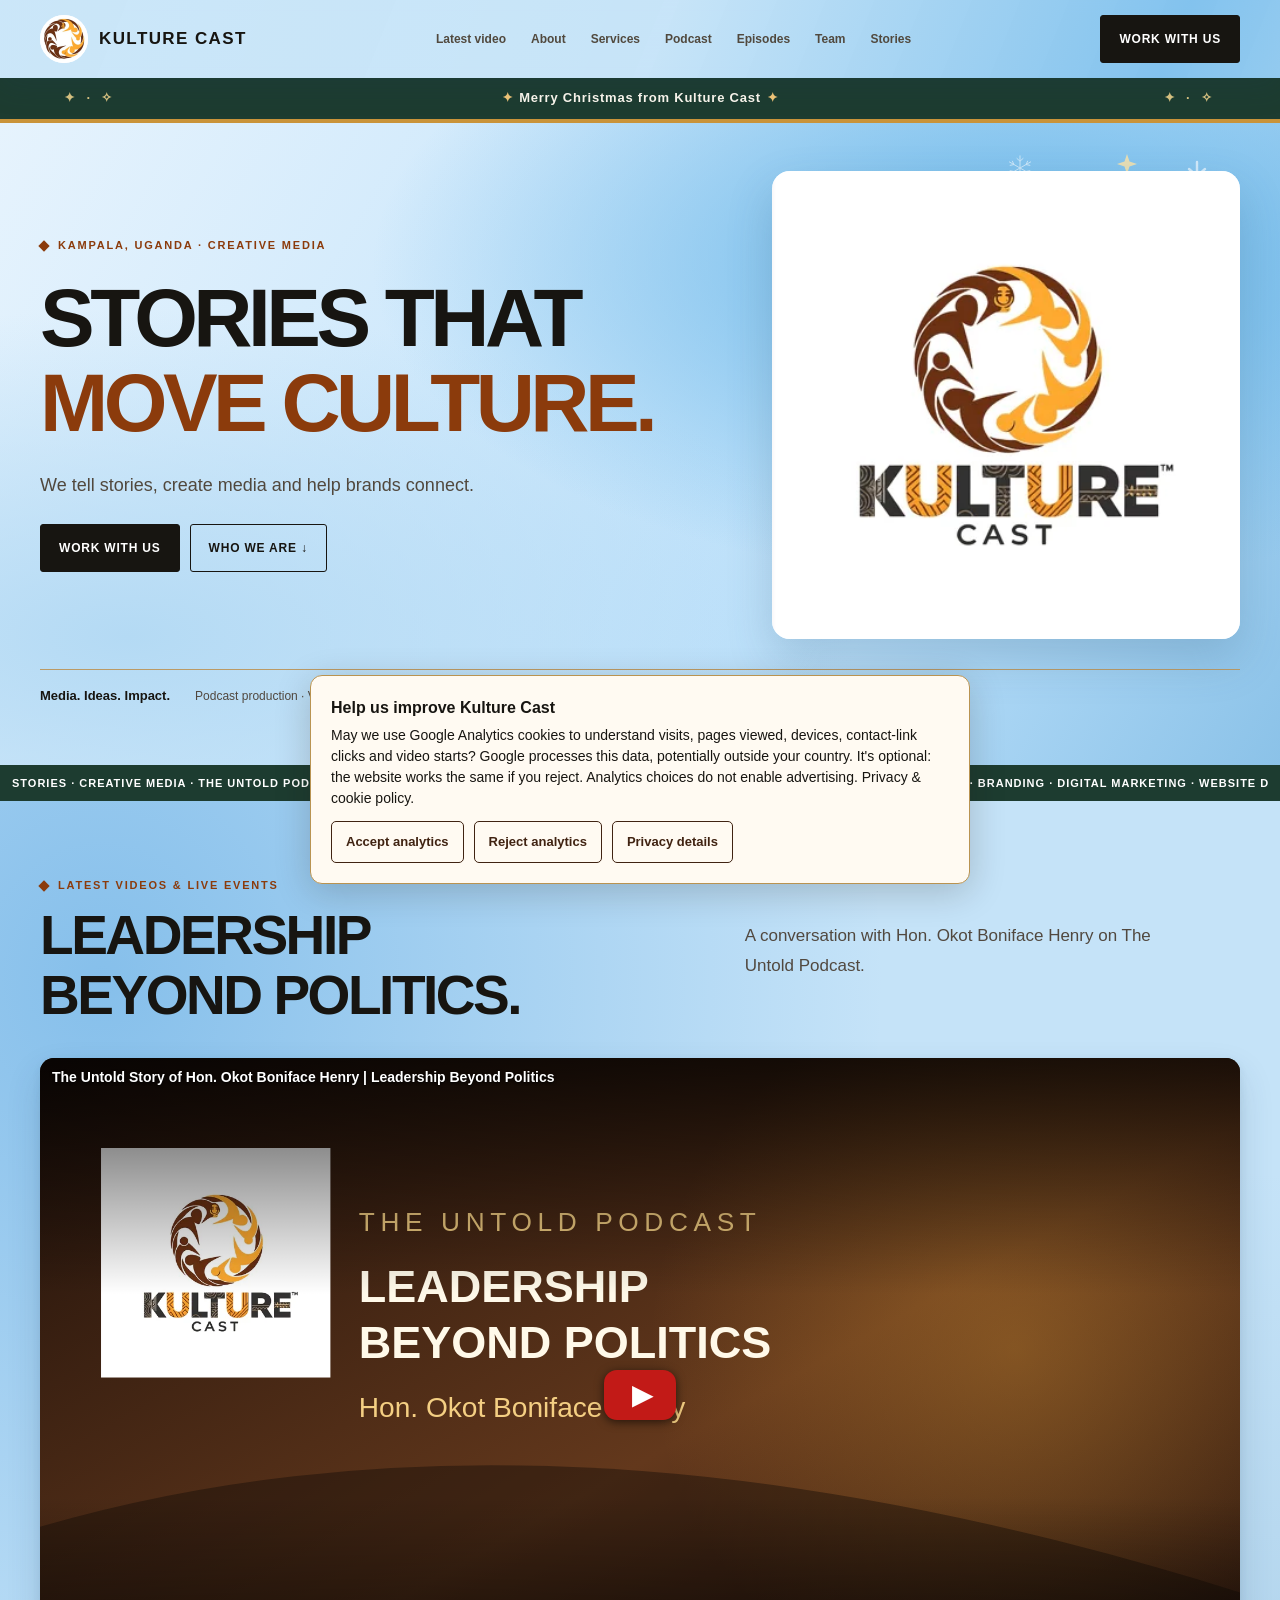
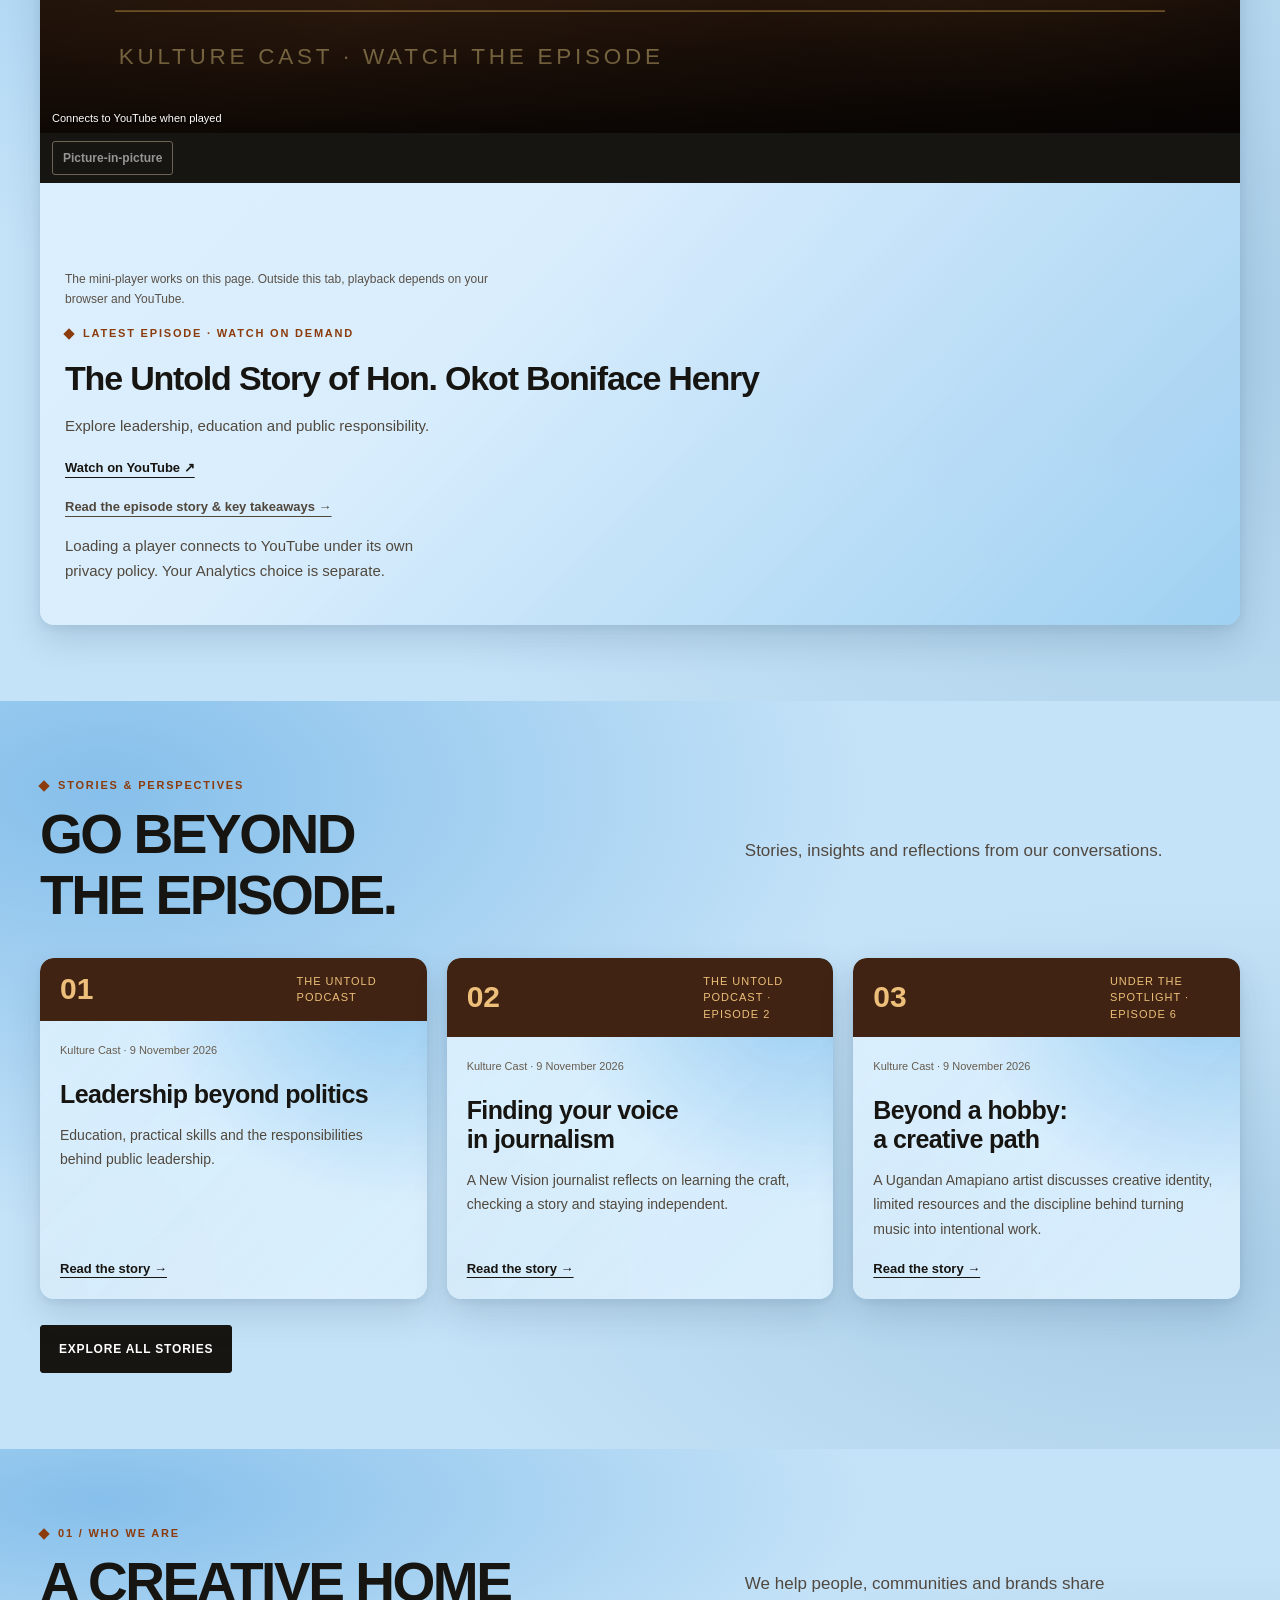
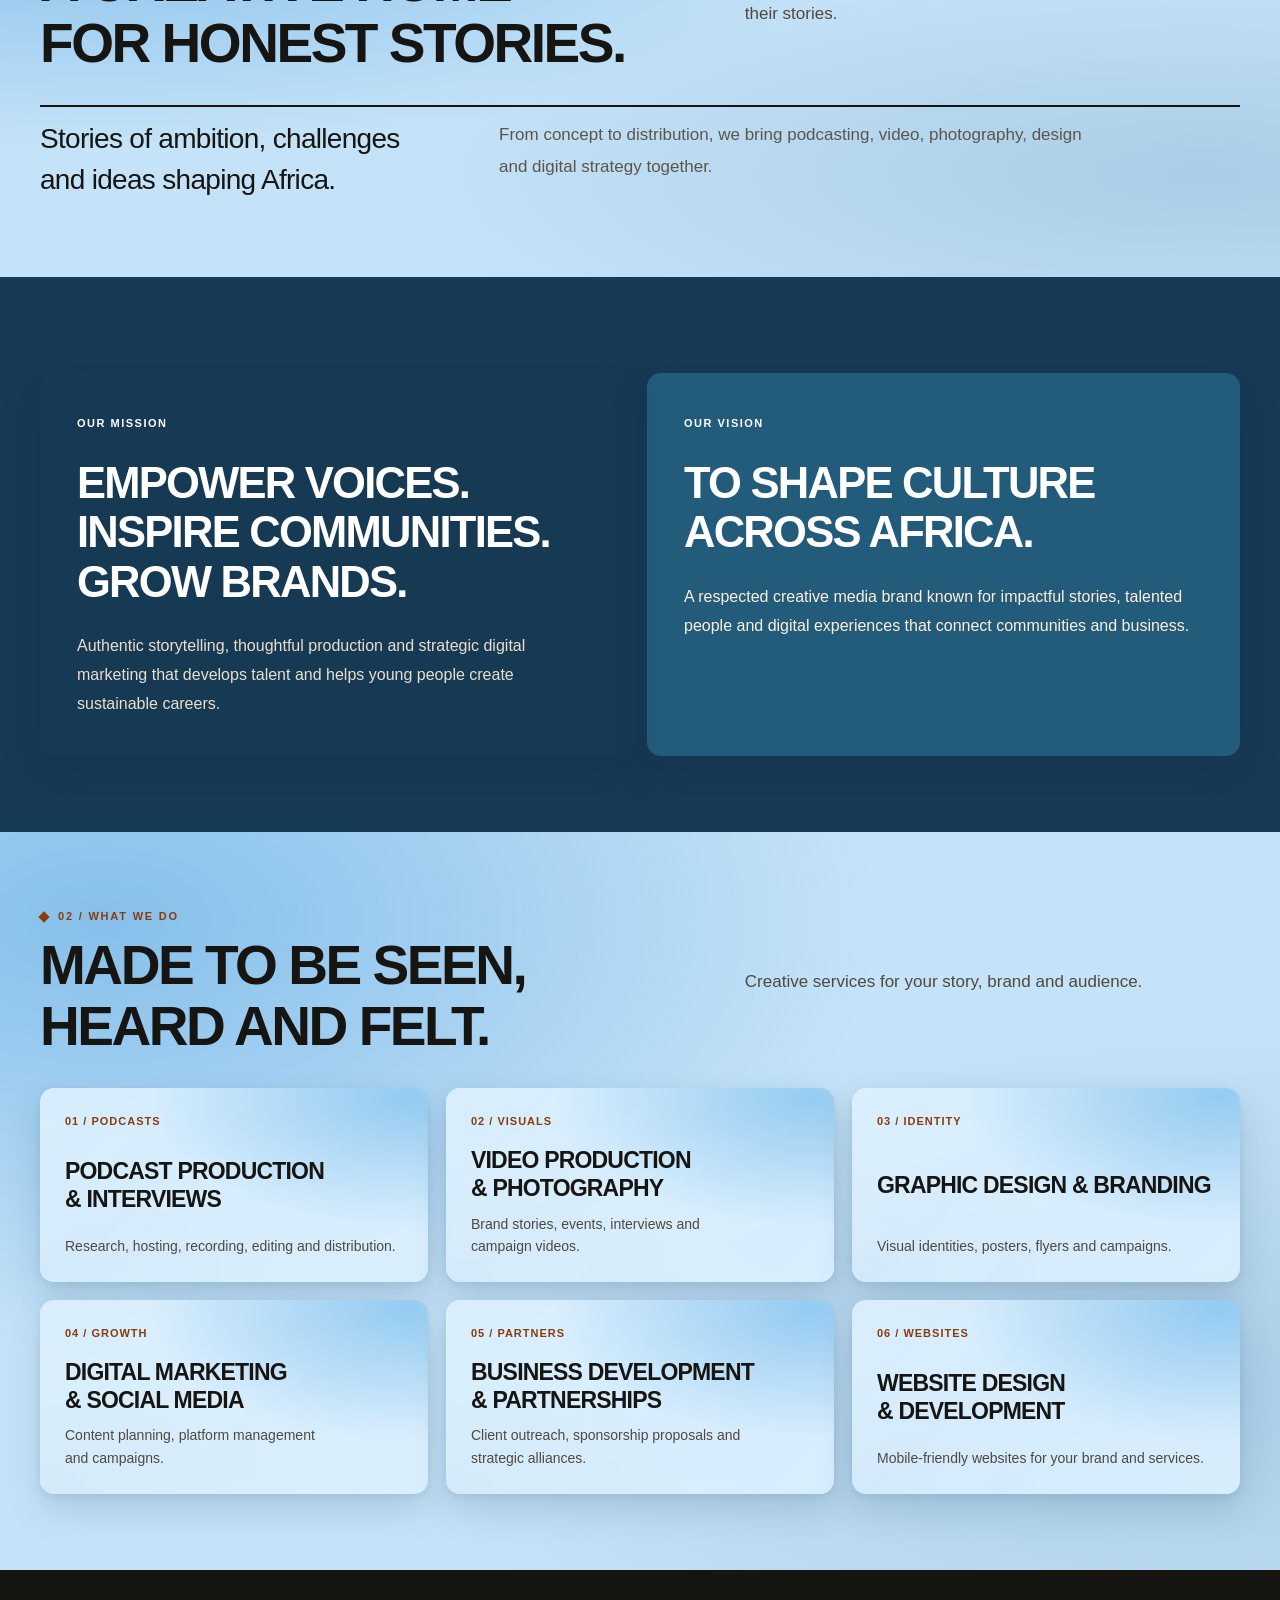
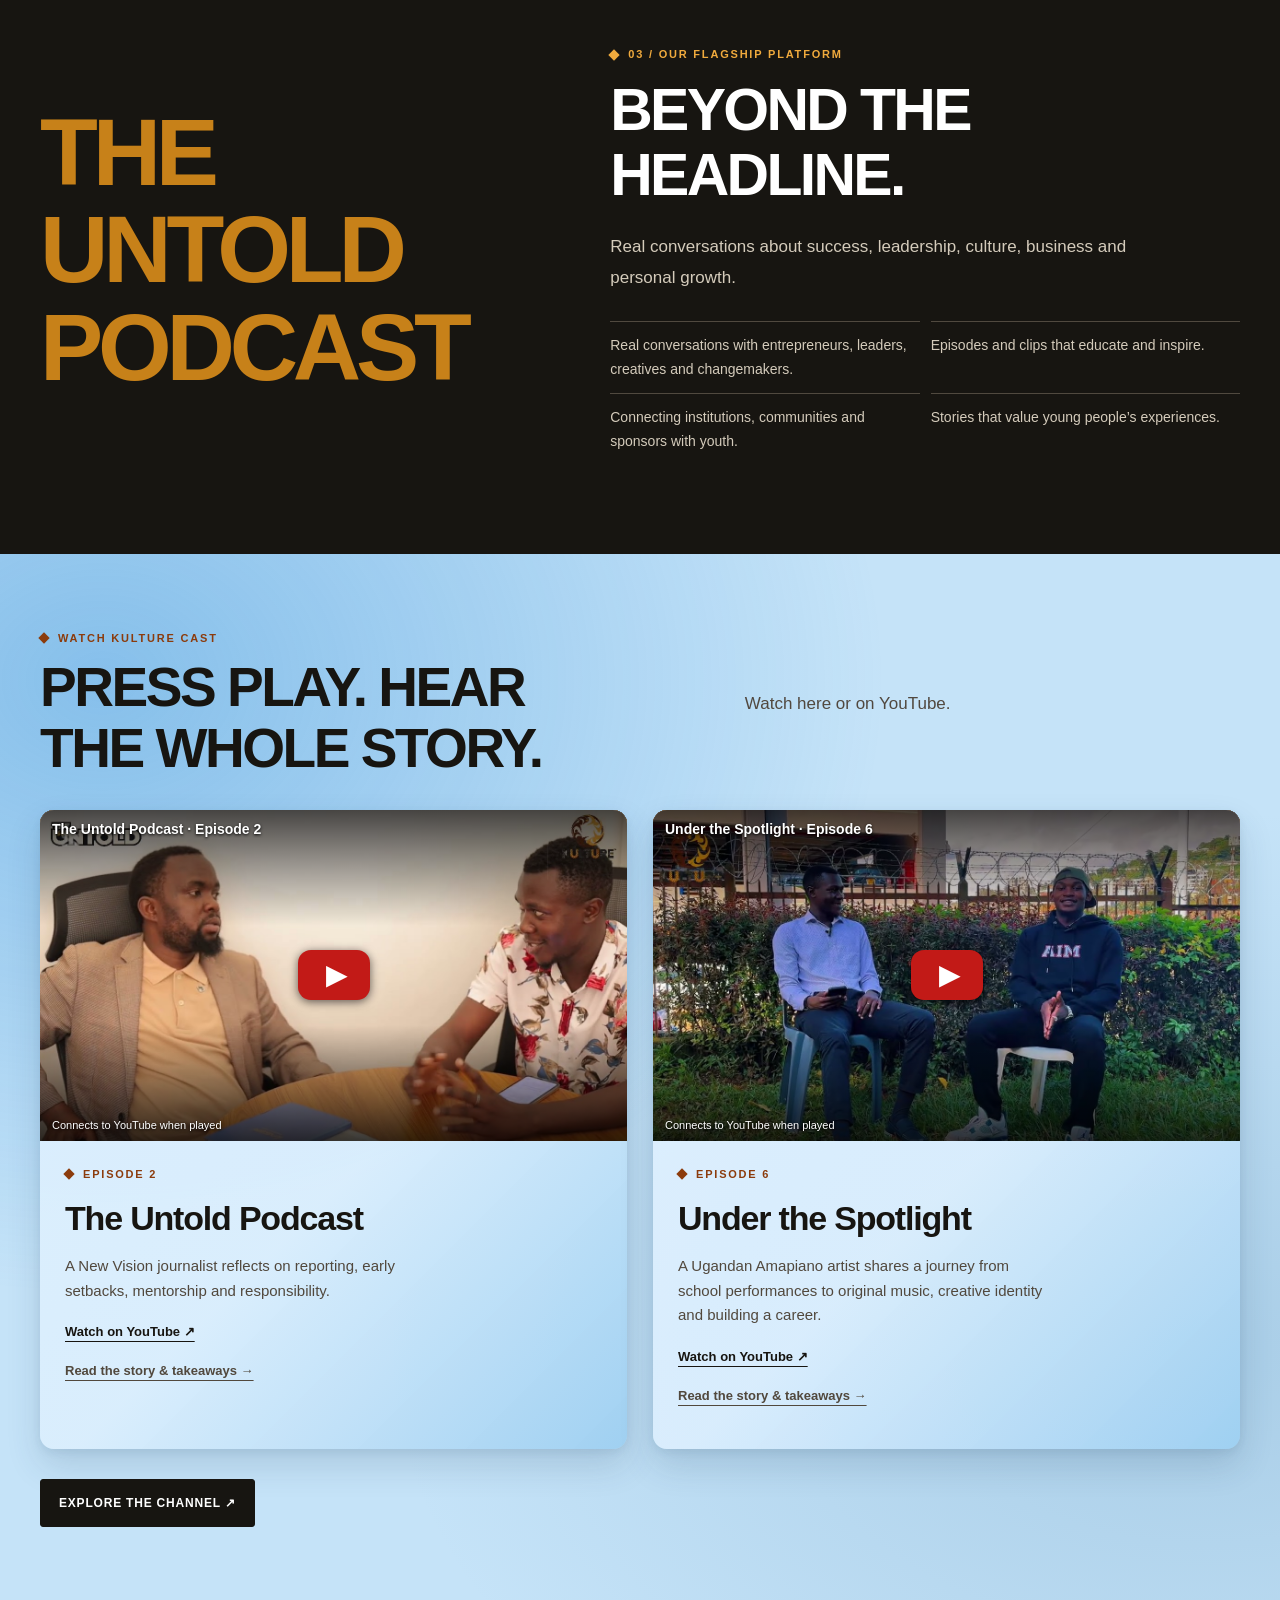
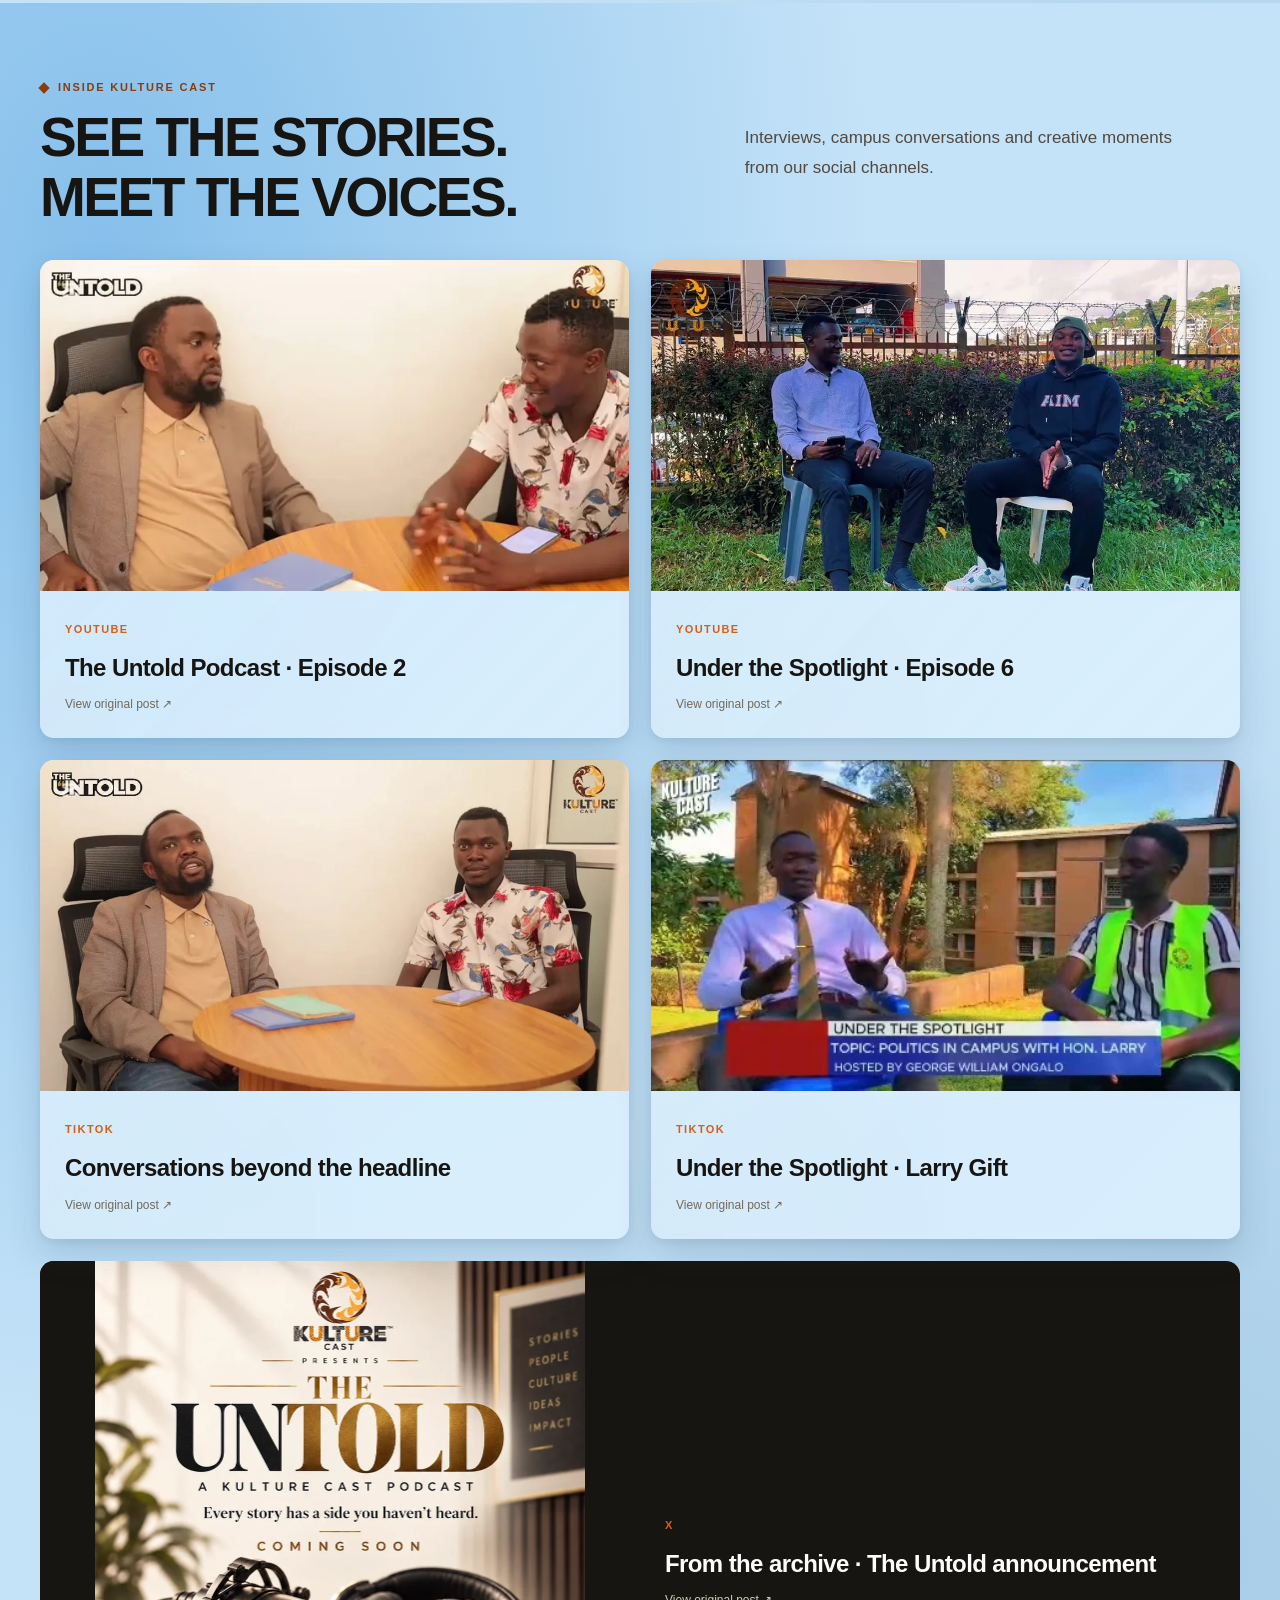
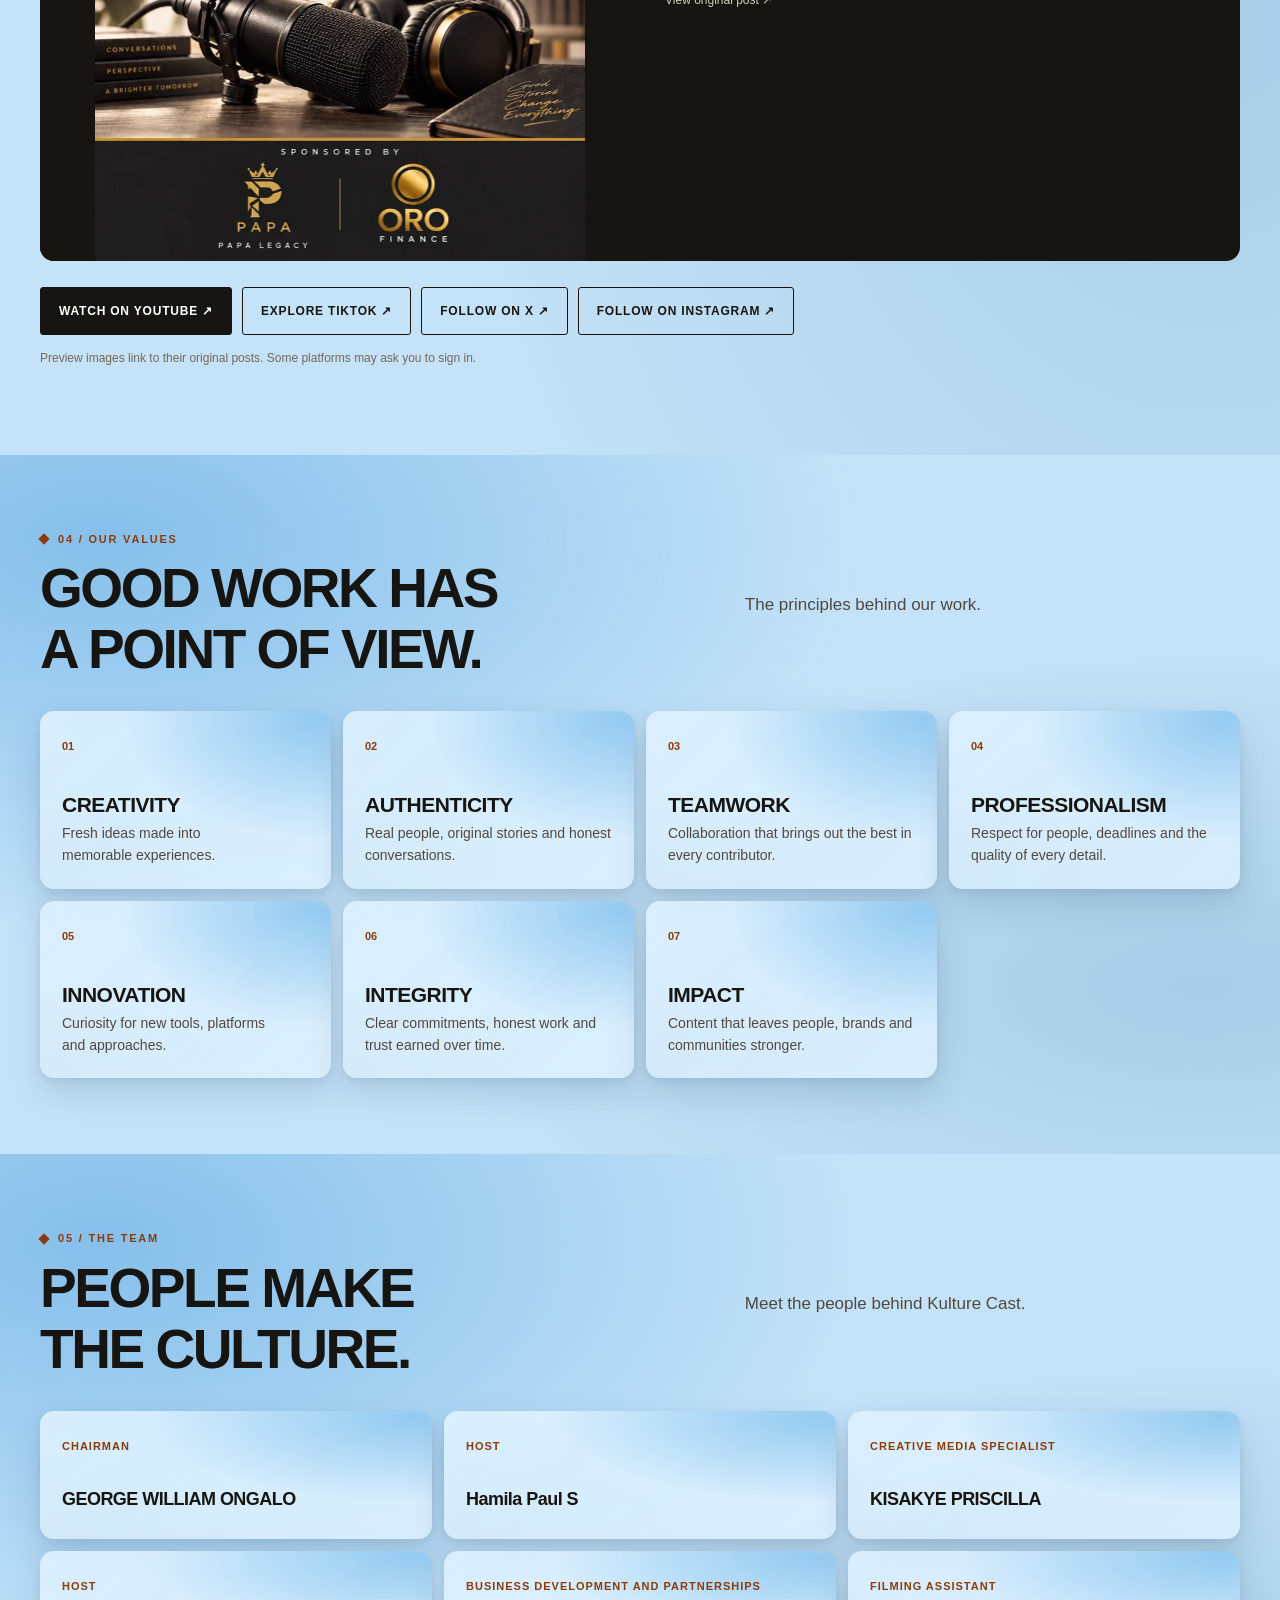
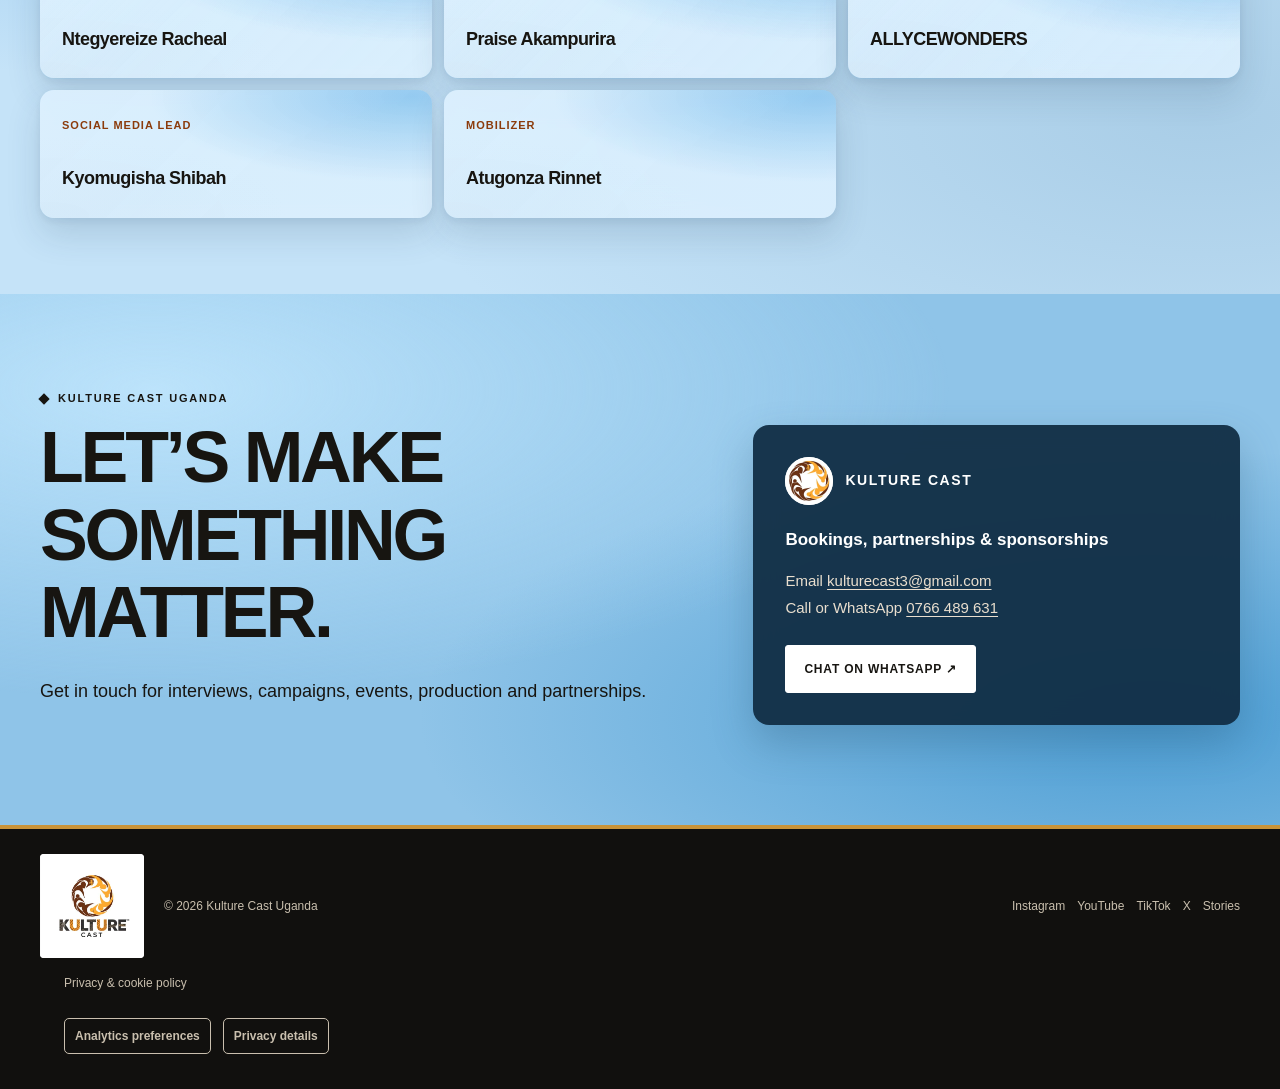
==== index.html @ 847b0e7a "Link festive accents on public pages" ====
<!DOCTYPE html>

<html lang="en">
<head>
<meta charset="utf-8"/>
<meta content="width=device-width,initial-scale=1" name="viewport"/>
<meta content="Kulture Cast Uganda — media, storytelling and digital marketing." name="description"/>
<title>Kulture Cast Uganda | Stories with impact</title>
<style>
:root{--ink:#171511;--paper:#f8f5ef;--cream:#ece4d6;--gold:#c78119;--orange:#d75e16;--brown:#402312;--soft:#73685a;--line:#d8cebd;--max:1200px}*{box-sizing:border-box}html{scroll-behavior:smooth}body{margin:0;background:var(--paper);color:var(--ink);font-family:Arial,Helvetica,sans-serif;line-height:1.5}a{color:inherit;text-decoration:none}.wrap{width:min(var(--max),calc(100% - 48px));margin:auto}.eyebrow{font-size:11px;font-weight:800;letter-spacing:1.7px;text-transform:uppercase;color:var(--orange)}.btn{display:inline-flex;align-items:center;gap:9px;padding:14px 18px;background:var(--ink);color:#fff;border:1px solid var(--ink);font-size:12px;font-weight:800;letter-spacing:.8px;text-transform:uppercase;transition:.2s}.btn:hover{transform:translateY(-2px);background:var(--orange);border-color:var(--orange)}.btn.alt{background:transparent;color:var(--ink)}.btn.alt:hover{color:#fff}header{background:rgba(248,245,239,.95);border-bottom:1px solid var(--line);position:sticky;top:0;z-index:20;backdrop-filter:blur(10px)}nav{min-height:78px;display:flex;align-items:center;justify-content:space-between;gap:25px}.brand{font-size:17px;font-weight:900;letter-spacing:1.4px;display:flex;gap:9px;align-items:center}.brand img{width:34px;height:34px;object-fit:cover;border-radius:50%;display:block}.brand i{display:none}.links{display:flex;gap:25px;font-size:12px;font-weight:700;color:#51493e}.links a:hover{color:var(--orange)}.hero{padding:56px 0 38px;background:linear-gradient(120deg,#f8f5ef 58%,#e9dcc6 58%)}.hero-grid{display:grid;grid-template-columns:1.1fr .9fr;gap:62px;align-items:center}.hero h1{font-size:clamp(56px,7.3vw,106px);line-height:.86;letter-spacing:-5.5px;text-transform:uppercase;margin:18px 0 25px;max-width:760px}.hero h1 em{color:var(--orange);font-style:normal}.hero-copy{font-size:18px;color:#5e554a;max-width:530px;margin:0 0 30px}.hero-actions{display:flex;gap:10px;flex-wrap:wrap}.logo-card{width:min(100%,468px);justify-self:end;background:#fff;border:12px solid #fff;box-shadow:12px 12px 0 var(--ink);overflow:hidden}.logo-card img{width:100%;display:block;aspect-ratio:1/1;object-fit:cover}.hero-meta{display:flex;gap:28px;align-items:center;margin-top:64px;border-top:1px solid var(--line);padding-top:16px}.hero-meta strong{font-size:13px}.hero-meta span{font-size:12px;color:var(--soft)}.marquee{padding:15px 0;background:var(--ink);color:#fff;overflow:hidden;white-space:nowrap;font-size:12px;letter-spacing:1.5px;font-weight:800;text-transform:uppercase}.marquee span{display:inline-block;animation:move 26s linear infinite}@keyframes move{to{transform:translateX(-50%)}}section{padding:100px 0}.section-head{display:grid;grid-template-columns:1.05fr .7fr;gap:45px;align-items:end;margin-bottom:42px}.section-head h2{margin:10px 0 0;font-size:clamp(40px,5vw,70px);line-height:.9;letter-spacing:-3px;text-transform:uppercase}.section-head p{font-size:17px;color:var(--soft);margin:0}.about{background:var(--cream)}.about-grid{display:grid;grid-template-columns:.7fr 1.3fr;gap:40px;border-top:2px solid var(--ink);padding-top:22px}.about-grid p{font-size:24px;line-height:1.18;margin:0;letter-spacing:-.7px}.about-grid div:last-child{font-size:16px;color:#5e554a;max-width:610px}.statement{background:var(--brown);color:#fff}.statement-grid{display:grid;grid-template-columns:1fr 1fr;gap:1px;background:rgba(255,255,255,.19)}.statement article{padding:37px;background:var(--brown);min-height:300px}.statement article:last-child{background:var(--orange)}.statement small{font-size:11px;letter-spacing:1.5px;font-weight:800}.statement h3{font-size:clamp(34px,4vw,56px);line-height:.92;letter-spacing:-2.5px;text-transform:uppercase;margin:25px 0}.statement p{max-width:510px;margin:0;color:#eadfce}.statement article:last-child p{color:#fff0dc}.services{background:#fbfaf7}.service-grid{display:grid;grid-template-columns:repeat(5,1fr);gap:12px}.service{min-height:315px;padding:21px 18px;background:#fff;border:1px solid var(--line);display:flex;flex-direction:column;justify-content:space-between;transition:.2s}.service:hover{border-color:var(--ink);transform:translateY(-4px)}.service b{font-size:11px;color:var(--orange);letter-spacing:1px}.service h3{margin:22px 0;font-size:22px;line-height:1;letter-spacing:-1px;text-transform:uppercase}.service p{font-size:13px;color:var(--soft);margin:0}.podcast{background:var(--ink);color:#fff;overflow:hidden}.podcast-grid{display:grid;grid-template-columns:.75fr 1.25fr;gap:70px;align-items:center}.podcast-label{font-size:clamp(65px,10vw,140px);font-weight:900;line-height:.72;letter-spacing:-8px;color:var(--gold);text-transform:uppercase}.podcast h2{font-size:clamp(45px,6vw,82px);line-height:.85;letter-spacing:-4px;text-transform:uppercase;margin:14px 0 25px}.podcast p{color:#d4cbbb;font-size:18px;max-width:620px}.podcast-list{display:grid;grid-template-columns:1fr 1fr;gap:11px;margin-top:28px}.podcast-list div{border-top:1px solid #50493f;padding-top:12px;font-size:13px;color:#d4cbbb}.values{background:var(--paper)}.value-grid{display:grid;grid-template-columns:repeat(4,1fr);border-top:1px solid var(--ink);border-left:1px solid var(--line)}.value{min-height:177px;padding:19px;border-right:1px solid var(--line);border-bottom:1px solid var(--line)}.value:nth-child(odd){background:#f1eadf}.value b{font-size:11px;color:var(--orange)}.value h3{margin:35px 0 6px;font-size:23px;line-height:1;text-transform:uppercase;letter-spacing:-1px}.value p{margin:0;font-size:13px;color:var(--soft)}.team{background:var(--cream)}.team-grid{display:grid;grid-template-columns:repeat(3,1fr);gap:12px}.person{background:var(--paper);padding:22px;min-height:190px;border-top:4px solid var(--ink)}.person:nth-child(2),.person:nth-child(5){border-color:var(--orange)}.person .role{font-size:11px;color:var(--orange);font-weight:800;letter-spacing:1px;text-transform:uppercase}.person h3{margin:32px 0 6px;font-size:26px;line-height:1;letter-spacing:-1px}.person p{margin:0;color:var(--soft);font-size:13px}.contact{padding:100px 0;background:var(--gold);color:var(--ink)}.contact-grid{display:grid;grid-template-columns:1.15fr .85fr;gap:55px;align-items:end}.contact h2{font-size:clamp(54px,7vw,100px);line-height:.82;letter-spacing:-5px;text-transform:uppercase;margin:12px 0 23px}.contact p{font-size:18px;max-width:620px}.contact-box{background:var(--ink);color:#fff;padding:28px}.contact-box strong{font-size:17px}.contact-box p{font-size:15px;color:#e9dece;line-height:1.6}.contact-box a:not(.btn){text-decoration:underline;text-underline-offset:3px}.contact-box .btn{background:#fff;color:var(--ink);border-color:#fff;margin-top:9px}.contact-box .btn:hover{background:var(--orange);color:#fff;border-color:var(--orange)}footer{background:#11100e;color:#c9bfae;padding:25px 0;font-size:12px}.footer-row{display:flex;justify-content:space-between;gap:18px;flex-wrap:wrap}.socials{display:flex;gap:12px;flex-wrap:wrap}.socials a:hover{color:#fff}@media(max-width:950px){.links{display:none}.hero-grid,.section-head,.contact-grid,.podcast-grid{grid-template-columns:1fr}.hero{background:var(--paper)}.logo-card{justify-self:start;max-width:390px}.service-grid{grid-template-columns:repeat(3,1fr)}.value-grid{grid-template-columns:repeat(2,1fr)}.hero-meta{margin-top:38px}}@media(max-width:620px){.wrap{width:min(var(--max),calc(100% - 30px))}nav{min-height:66px}.brand{font-size:14px}.btn{padding:12px 13px;font-size:10px}.hero{padding:44px 0 28px}.hero h1{font-size:58px;letter-spacing:-3.7px}.hero-copy{font-size:16px}.logo-card{border-width:7px;box-shadow:8px 8px 0 var(--ink)}section,.contact{padding:70px 0}.hero-meta{gap:12px;align-items:flex-start;flex-direction:column}.section-head{gap:18px;margin-bottom:30px}.section-head h2{letter-spacing:-2.5px}.about-grid,.statement-grid{grid-template-columns:1fr;gap:22px}.about-grid p{font-size:21px}.statement article{min-height:230px;padding:27px}.service-grid,.team-grid{grid-template-columns:1fr}.service{min-height:205px}.podcast-grid{gap:35px}.podcast-label{letter-spacing:-5px}.podcast-list{grid-template-columns:1fr}.value-grid{grid-template-columns:1fr}.contact h2{letter-spacing:-3px}.contact-grid{gap:25px}.contact-box{padding:22px}}

/* Public social highlights */
.social-highlights{background:#f1eadf;scroll-margin-top:85px}.social-gallery{display:grid;grid-template-columns:repeat(2,minmax(0,1fr));gap:22px}.social-work{display:block;background:#fff;border:1px solid var(--line);transition:transform .2s}.social-work:hover{transform:translateY(-4px)}.social-work:focus-visible{outline:3px solid var(--orange);outline-offset:4px}.social-work-image{aspect-ratio:16/9;background:#171511;overflow:hidden}.social-work-image img{width:100%;height:100%;object-fit:cover;display:block}.social-work.poster{display:grid;grid-template-columns:1fr 1fr;grid-column:1/-1;align-items:center;background:var(--ink);color:#fff}.social-work.poster .social-work-image{aspect-ratio:1/1}.social-work.poster img{object-fit:contain}.social-work-copy{padding:22px}.social-work-copy span{font-size:11px;font-weight:800;letter-spacing:1.4px;text-transform:uppercase;color:var(--orange)}.social-work-copy h3{font-size:25px;line-height:1.1;margin:12px 0}.social-work-copy p{font-size:12px;margin:0;color:var(--soft)}.poster .social-work-copy p{color:#d4cbbb}.social-follow{display:flex;flex-wrap:wrap;gap:10px;margin-top:26px}.social-note{font-size:12px;color:var(--soft);margin-top:14px}@media(max-width:620px){.social-gallery{grid-template-columns:1fr}.social-work.poster{grid-template-columns:1fr}.social-work-copy h3{font-size:22px}}
@media(prefers-reduced-motion:reduce){html{scroll-behavior:auto}.marquee span{animation:none}.social-work{transition:none}}

/* Official brand placement: preserve artwork proportions throughout. */
.brand img{width:48px;height:48px;object-fit:contain;border-radius:50%;background:#fff;flex-shrink:0}.brand{gap:11px}.logo-card img{object-fit:contain;height:auto}.footer-identity{display:flex;align-items:center;gap:20px}.footer-logo{display:block;flex-shrink:0;background:#fff;border-radius:4px;overflow:hidden}.footer-logo img{display:block;width:104px;height:104px;object-fit:contain}.contact-brand{display:flex;align-items:center;gap:12px;margin-bottom:22px;font-size:14px;font-weight:900;letter-spacing:1.6px}.contact-brand img{display:block;object-fit:contain;border-radius:50%;background:#fff}.brand:focus-visible,.footer-logo:focus-visible{outline:3px solid var(--orange);outline-offset:5px}section[id]{scroll-margin-top:96px}
@media(max-width:620px){nav{gap:12px}.brand{font-size:13px;letter-spacing:.8px;gap:8px}.brand img{width:40px;height:40px}nav>.btn{font-size:10px;padding:11px 10px;letter-spacing:.2px}.footer-row{align-items:flex-start}.footer-identity{gap:14px}.footer-logo img{width:88px;height:88px}.footer-identity span{font-size:11px}.socials{flex-wrap:wrap}}

/* Kulture Cast layout */
:root{--copy:#51483d}
body{overflow-x:clip}
.hero,.about,.services,.podcast,.social-highlights,.values,.team,.contact{position:relative}
.statement{position:relative}
.hero{padding-bottom:62px}.contact{padding-top:115px}.statement{padding-top:110px}
.hero-grid{grid-template-columns:1.15fr .85fr;gap:clamp(28px,4vw,60px)}
h1,h2,h3{text-wrap:balance;overflow-wrap:normal;word-break:normal}p{text-wrap:pretty}
.hero h1{font-size:clamp(52px,6.4vw,88px);line-height:1.04;letter-spacing:-.055em;max-width:700px;margin:20px 0 26px}
.hero h1 .title-line{display:block}.hero h1 em{display:block;color:var(--orange)}
.hero-copy{font-size:18px;line-height:1.75;max-width:50ch;color:var(--copy)}
.hero-meta{margin-top:45px;gap:25px;line-height:1.6}
.section-head{grid-template-columns:1.1fr .85fr;gap:clamp(26px,5vw,64px);align-items:center}
.section-head h2{font-size:clamp(36px,4.3vw,60px);line-height:1.1;letter-spacing:-.045em;max-width:20ch}
.section-head p{line-height:1.8;max-width:46ch;color:var(--copy)}
.eyebrow{line-height:1.6;letter-spacing:1.8px;display:flex;align-items:center;gap:10px}
.eyebrow::before{content:"";width:8px;height:8px;background:currentColor;transform:rotate(45deg);flex-shrink:0}
.about-grid{gap:clamp(28px,5vw,60px);padding-top:28px}.about-grid p{font-size:clamp(22px,2.5vw,31px);line-height:1.45;letter-spacing:-.025em}.about-grid div:last-child{font-size:17px;line-height:1.85}
.statement h3{line-height:1.14;letter-spacing:-.04em;font-size:clamp(30px,3.4vw,47px)}.statement p{line-height:1.8}
.service-grid{grid-template-columns:repeat(3,minmax(0,1fr));gap:18px}.service{padding:27px;min-height:285px}.service h3{font-size:25px;line-height:1.23;letter-spacing:-.035em;margin:24px 0 18px}.service p{font-size:14px;line-height:1.8}.service:nth-child(4),.service:nth-child(5){min-height:260px}
.podcast{padding-bottom:120px}.podcast-grid{grid-template-columns:.9fr 1.1fr;gap:55px}.podcast-label{font-size:clamp(58px,7.4vw,102px);line-height:1.03;letter-spacing:-.055em}.podcast h2{font-size:clamp(40px,4.6vw,64px);line-height:1.1;letter-spacing:-.045em}.podcast p{font-size:17px;line-height:1.8}.podcast-list div{font-size:14px;line-height:1.7}
.value h3{line-height:1.2;letter-spacing:-.025em;font-size:21px}.value p,.person p{line-height:1.75;font-size:14px}.person h3{line-height:1.2;letter-spacing:-.03em}.person{padding:27px}
.social-work-copy{padding:25px}.social-work-copy h3{font-size:24px;line-height:1.3;letter-spacing:-.025em}.social-work-image img{transition:transform .6s ease}.social-work:hover img{transform:scale(1.035)}
.contact h2{font-size:clamp(44px,5.6vw,76px);line-height:1.08;letter-spacing:-.045em}.contact p{line-height:1.8}.contact-box{padding:32px}.contact-box a{overflow-wrap:anywhere}
.links a{position:relative;padding-block:8px}.links a::after{content:"";position:absolute;left:0;right:0;bottom:2px;height:2px;background:var(--orange);transform:scaleX(0);transform-origin:left;transition:transform .25s}.links a:hover::after{transform:scaleX(1)}
.btn{transition:transform .25s,background .25s,box-shadow .25s}.btn:hover{box-shadow:3px 4px 0 #40231225}.footer-row{align-items:center}.socials a{padding-block:10px}
/* Content stays visible without JavaScript. Motion runs only when allowed. */
@media(prefers-reduced-motion:no-preference){.hero .eyebrow{animation:rise-in .7s both}.hero h1{animation:rise-in .85s .08s both}.hero-copy,.hero-actions{animation:rise-in .85s .2s both}.logo-card{animation:rise-in 1s .15s both}.will-reveal{opacity:0;transform:translateY(22px);transition:opacity .65s ease,transform .65s ease;transition-delay:var(--reveal-delay,0ms)}.will-reveal.is-visible{opacity:1;transform:none}@keyframes rise-in{from{opacity:0;transform:translateY(18px)}to{opacity:1;transform:none}}}
@media(max-width:1050px){.links{gap:16px}.hero-grid{gap:30px}.brand{font-size:14px}nav{gap:18px}}
@media(max-width:950px){.hero-grid,.section-head,.podcast-grid,.contact-grid{grid-template-columns:1fr}.hero h1{font-size:clamp(50px,8.6vw,76px);max-width:13ch}.hero-copy{max-width:56ch}.logo-card{justify-self:center;max-width:365px;width:85%}.section-head p{max-width:60ch}.service-grid{grid-template-columns:repeat(2,minmax(0,1fr))}.podcast-label{font-size:clamp(56px,10vw,88px)}.podcast-label br{display:none}.podcast-grid{gap:30px}.podcast-label{max-width:13ch}.contact h2{max-width:18ch}}
@media(max-width:620px){.wrap{width:calc(100% - 36px)}nav{gap:8px;min-height:72px}.brand{font-size:11px;letter-spacing:.6px;gap:7px}.brand img{width:36px;height:36px}nav>.btn{padding:10px 8px;font-size:9px}.hero{padding:36px 0 55px}.hero h1{font-size:clamp(42px,11.7vw,66px);line-height:1.07;letter-spacing:-.045em}.hero-copy{font-size:16px;line-height:1.75}.hero-grid{gap:38px}.hero-meta{margin-top:35px}.hero-meta strong{font-size:12px}.hero-meta span{line-height:1.8}.hero-actions{gap:9px}.section-head h2{font-size:clamp(32px,9.4vw,44px);line-height:1.12;letter-spacing:-.035em}.section-head{gap:20px}.section-head p{font-size:16px}.about-grid{grid-template-columns:1fr}.about-grid p{font-size:24px}.about-grid div:last-child{font-size:16px}.statement{padding-top:90px}.statement-grid{gap:0}.statement article{padding:30px 25px}.statement h3{font-size:34px;line-height:1.14;letter-spacing:-.035em}.service-grid,.team-grid{grid-template-columns:1fr}.service,.service:nth-child(4),.service:nth-child(5){min-height:230px;padding:25px}.service h3{font-size:24px}.podcast{padding-bottom:90px}.podcast-label{font-size:52px;line-height:1.07;letter-spacing:-.04em}.podcast h2{font-size:38px;line-height:1.12;letter-spacing:-.035em}.podcast-list{grid-template-columns:1fr}.value{padding:16px;min-height:190px}.value h3{font-size:18px;line-height:1.25;overflow-wrap:anywhere}.value p{font-size:13px}.social-work-copy h3{font-size:23px}.contact{padding-top:90px}.contact h2{font-size:43px;line-height:1.1;letter-spacing:-.04em}.contact-box{padding:24px}.footer-row{gap:24px}.footer-identity{gap:14px}.socials{column-gap:20px}.social-work-copy{padding:22px}}
@media(prefers-reduced-motion:reduce){*,*::before,*::after{animation:none!important;transition:none!important;scroll-behavior:auto!important}.will-reveal{opacity:1!important;transform:none!important}}

.hero-grid>* , .section-head>* , .podcast-grid>* , .contact-grid>*{min-width:0}.podcast-label{overflow-wrap:normal}

/* Full episode players: user-controlled playback, no autoplay. */
.episodes{background:#f8f5ef}.episode-grid{display:grid;grid-template-columns:repeat(2,minmax(0,1fr));gap:26px}.episode-card{background:#fff;border:1px solid var(--line);min-width:0;box-shadow:0 5px 20px #40231206}.episode-player{position:relative;aspect-ratio:16/9;background:#171511;overflow:hidden}.episode-player iframe{display:block;width:100%;height:100%;border:0}.episode-copy{padding:28px}.episode-copy h3{font-size:clamp(24px,2.8vw,34px);line-height:1.2;letter-spacing:-.035em;margin:15px 0}.episode-copy p{font-size:15px;color:var(--copy);line-height:1.8;margin-bottom:22px;max-width:45ch}.episode-link{font-size:13px;font-weight:800;text-decoration:underline;text-underline-offset:5px}.episode-link:hover{color:var(--orange)}.episode-link:focus-visible{outline:3px solid var(--orange);outline-offset:5px}.episode-more{margin-top:30px}@media(max-width:700px){.episode-grid{grid-template-columns:1fr;gap:24px}.episode-copy{padding:24px}.episode-copy h3{font-size:27px}}

/* Latest episode: floating in-page picture-in-picture, same iframe throughout. */
.kc-video-anchor{display:block;scroll-margin-top:100px}.kc-video-slot{aspect-ratio:16/9;margin-bottom:50px}.kc-video-surface{width:100%;background:#171511}.kc-video-tools{display:flex;align-items:center;justify-content:space-between;gap:8px;min-height:50px;padding:7px 12px;background:#171511;color:white}.kc-video-tools button{font:inherit;font-size:12px;font-weight:700;padding:7px 10px;cursor:pointer;border:1px solid #b7a78d;background:transparent;color:#fff;border-radius:3px}.kc-video-tools button:focus-visible{outline:3px solid #f4ad3d;outline-offset:3px}.kc-video-tools [hidden]{display:none}.kc-video-surface.is-floating{position:fixed;right:18px;bottom:18px;width:min(380px,calc(100vw - 36px));z-index:900;box-shadow:0 12px 45px #0007;border:1px solid #b7a78d;border-radius:6px;overflow:hidden}.episode-copy p.kc-pip-note{font-size:12px;max-width:70ch;color:#5b5147}#updates{scroll-margin-top:85px}
</style>
<link href="favicon.ico" rel="icon"/><link href="apple-touch-icon.png" rel="apple-touch-icon"/><link href="https://ongalogeorge8-blip.github.io/kulture-cast/" rel="canonical"/><meta content="website" property="og:type"/><meta content="Kulture Cast Uganda | Stories with impact" property="og:title"/><meta content="Media, storytelling and digital marketing. Stories that move culture." property="og:description"/><meta content="https://ongalogeorge8-blip.github.io/kulture-cast/" property="og:url"/><meta content="https://ongalogeorge8-blip.github.io/kulture-cast/kulture-cast-share.png" property="og:image"/><meta content="1200" property="og:image:width"/><meta content="630" property="og:image:height"/><meta content="Official Kulture Cast Uganda logo" property="og:image:alt"/><meta content="summary_large_image" name="twitter:card"/><meta content="#402312" name="theme-color"/><style id="kc-updates-style">
/* Latest updates carousel */
.updates{background:var(--ink);color:var(--paper);position:relative;padding:80px 0;overflow:hidden}.updates .eyebrow{color:#f0aa3d}.updates .section-head p{color:#d4cbbb}.updates .section-head{margin-bottom:28px}.updates-topline{display:flex;justify-content:space-between;align-items:center;gap:16px;margin-bottom:18px;flex-wrap:wrap}.updates-note{font-size:12px;color:#d4cbbb;margin:0;max-width:65ch}.updates-controls{display:flex;gap:8px;align-items:center}.updates-controls button,.updates-dots button{font:inherit;cursor:pointer}.updates-controls button{background:transparent;border:1px solid #8b7e6b;color:#fff;min-height:42px;min-width:44px;padding:9px 13px;font-size:12px}.updates-controls button:hover{background:#402312}.updates button:focus-visible,.updates a:focus-visible,.updates-track:focus-visible{outline:3px solid #f0aa3d;outline-offset:4px}.updates-track{display:flex;overflow-x:auto;scroll-snap-type:x mandatory;scroll-behavior:smooth;scrollbar-width:thin;scrollbar-color:#c78119 #29241e;gap:20px;padding-bottom:16px;overscroll-behavior-x:contain;touch-action:pan-x pan-y}.update-card{flex:0 0 100%;min-width:0;scroll-snap-align:start;display:grid;grid-template-columns:minmax(0,.85fr) minmax(0,1.15fr);background:var(--paper);color:var(--ink);border:1px solid #554637;align-items:stretch}.update-art{background:#241c15;min-width:0;display:flex;align-items:center;justify-content:center;overflow:hidden}.update-art img{display:block;width:100%;height:100%;max-height:660px;object-fit:contain}.update-video .update-art img{object-fit:contain;aspect-ratio:16/9;height:auto}.update-copy{padding:clamp(24px,4vw,48px);align-self:center;min-width:0}.update-tag{display:inline-block;font-size:11px;letter-spacing:1.5px;font-weight:800;text-transform:uppercase;color:#9c4310;border-bottom:2px solid var(--gold);padding-bottom:5px}.update-copy h3{font-size:clamp(26px,3vw,42px);line-height:1.14;letter-spacing:-.035em;margin:17px 0}.update-copy p{font-size:15px;line-height:1.75;color:#51483d;max-width:60ch}.update-copy time{display:block;font-size:12px;color:var(--soft);margin:14px 0}.update-copy .btn{margin-top:10px}.update-sponsors{font-size:12px!important;border-top:1px solid var(--line);padding-top:12px}.updates-bottom{display:flex;align-items:center;justify-content:space-between;gap:16px;flex-wrap:wrap;margin-top:18px}.updates-dots{display:flex;gap:7px;flex-wrap:wrap}.updates-dots button{width:28px;height:28px;padding:8px;background:transparent;border:0}.updates-dots button:before{content:'';display:block;width:9px;height:9px;border-radius:50%;background:#7b6c59}.updates-dots button[aria-current=true]:before{background:#f0aa3d}.updates-position{font-size:12px;color:#e9dece}.updates-links{display:flex;gap:17px;flex-wrap:wrap;margin-top:18px;font-size:12px;color:#e9dece}.updates-links a{text-decoration:underline;text-underline-offset:4px}.update-platform{grid-template-columns:1fr 1fr}.update-platform .platform-art{padding:30px;background:var(--brown);display:flex;flex-direction:column;justify-content:center;min-height:360px}.platform-name{font-size:clamp(42px,6vw,80px);font-weight:900;letter-spacing:-.05em;line-height:1.1;color:#f0aa3d}.platform-handle{font-size:16px;color:#eadfce;overflow-wrap:anywhere}.platform-embed{width:100%;max-height:620px;overflow:auto;background:#fff;border:0}.platform-embed iframe{display:block;border:0;width:100%;min-height:480px}.platform-embed blockquote{margin:0!important;min-width:0!important;max-width:100%!important}.embed-note{font-size:12px!important}.updates-sr{position:absolute;width:1px;height:1px;overflow:hidden;clip:rect(0,0,0,0);white-space:nowrap}@media(max-width:700px){.update-card,.update-platform{grid-template-columns:1fr}.updates{padding:65px 0}.update-art img{max-height:440px;width:100%;height:auto}.update-featured .update-art{padding:12px}.update-featured .update-art img{height:440px;object-fit:contain}.update-copy{padding:24px}.update-copy h3{font-size:29px}.update-copy p{font-size:14px}.update-platform .platform-art{min-height:160px;padding:25px}.platform-name{font-size:42px}.updates-topline{align-items:flex-start}.updates-note{font-size:11px}.updates-controls{gap:6px}}@media(prefers-reduced-motion:reduce){.updates-track{scroll-behavior:auto}}
</style>
<style id="kc-editorial-style">.kc-stories{background:#ece4d6;scroll-margin-top:100px}.kc-stories-grid{display:grid;grid-template-columns:repeat(3,minmax(0,1fr));gap:20px}.kc-story{display:flex;flex-direction:column;border:1px solid #cbbda7;background:#f8f5ef;min-width:0}.kc-story-top{background:#402312;color:#edbf7a;padding:22px 24px;border-top:5px solid #c78119;display:flex;align-items:center;justify-content:space-between;gap:16px}.kc-story-top strong{font-size:40px;line-height:1}.kc-story-top span{font-size:11px;letter-spacing:1px;text-transform:uppercase;max-width:18ch}.kc-story-copy{padding:24px;display:flex;flex-direction:column;flex:1}.kc-story h3{font-size:25px;line-height:1.15;letter-spacing:-.6px;margin:10px 0 14px;text-transform:none}.kc-story h3 a{text-decoration:none}.kc-story p{font-size:14px;line-height:1.75;color:#51483d;margin:0 0 18px}.kc-story .kc-story-link{font-size:13px;font-weight:800;margin-top:auto;text-decoration:underline;text-underline-offset:4px}.kc-story .kc-story-meta{font-size:11px;color:#675c4e;margin:0 0 10px}.kc-story h3 a:hover,.kc-story-link:hover{color:#b9470b}.kc-stories-action{margin-top:26px}.kc-related{border-top:1px solid #d8cebd;margin-top:32px;padding-top:24px}.kc-related h2{font-size:24px;line-height:1.25}.kc-related ul{padding-left:20px}.kc-related li{margin:12px 0}.kc-related a{font-weight:700}.kc-mobile-menu{display:none;position:relative}.kc-mobile-menu summary{list-style:none;cursor:pointer;padding:10px 12px;border:1px solid #73685a;font-size:12px;font-weight:800;min-height:44px;display:flex;align-items:center;gap:8px}.kc-mobile-menu summary::after{content:'☰';font-size:16px}.kc-mobile-menu summary::-webkit-details-marker{display:none}.kc-mobile-menu[open] summary::after{content:'×'}.kc-mobile-menu .kc-menu-panel{position:absolute;right:0;top:calc(100% + 8px);min-width:220px;max-width:calc(100vw - 44px);padding:10px;background:#f8f5ef;border:1px solid #cbbda7;box-shadow:0 8px 24px #0002;z-index:100;display:flex;flex-direction:column}.kc-menu-panel a{display:block;padding:11px 12px;font-size:14px;font-weight:700;text-decoration:none;color:#171511}.kc-menu-panel a:hover{background:#ece4d6}.kc-mobile-menu summary:focus-visible,.kc-menu-panel a:focus-visible,.kc-story a:focus-visible{outline:3px solid #b9470b;outline-offset:3px}.kc-byline a{color:inherit}.kc-video-placeholder{width:100%;height:100%;position:absolute;inset:0;display:flex;align-items:center;justify-content:center;flex-direction:column;gap:10px;padding:20px;text-align:center;background:radial-gradient(circle at 50% 18%,#854112 0,transparent 55%),linear-gradient(135deg,#402312,#171511 80%);box-shadow:inset 0 0 0 1px #c78119;color:#f8f5ef}.kc-load-video{font:inherit;font-weight:800;font-size:13px;cursor:pointer;border:1px solid #edbf7a;background:#ece4d6;color:#171511;padding:14px 18px;min-height:48px}.kc-load-video:focus-visible{outline:3px solid #c78119;outline-offset:4px}.kc-video-placeholder p{color:#e7ddcb;font-size:12px;margin:0}.kc-video-placeholder .kc-play{display:grid;place-items:center;width:44px;height:44px;padding-left:3px;border:1px solid #edbf7a;border-radius:50%;font-size:20px;line-height:1;color:#edbf7a}.kc-video-tools button:disabled{opacity:.55;cursor:default}
@media(max-width:1100px){header .links{display:none}.kc-mobile-menu{display:block}}
@media(max-width:760px){.kc-stories-grid{grid-template-columns:1fr}.nav .nav-links{display:none}.kc-story h3{font-size:24px}.kc-stories{padding:58px 0}.kc-mobile-menu{display:block}.kc-video-placeholder{padding:12px;gap:6px}.kc-video-placeholder .kc-play{font-size:23px}}
@media(max-width:620px){header nav>.btn{display:none}.nav,.wrap.nav{gap:10px}.kc-mobile-menu summary{padding:8px 10px}.kc-byline{font-size:12px}}</style><style id="kc-christmas-style">
/* Kulture Cast Christmas treatment. Remove this style block and the greeting
   in index.html to return the homepage to its year-round appearance. */
.kc-christmas-greeting {
  background: #1d3c30;
  border-bottom: 4px solid #c99339;
  color: #fffaf0;
  padding: 11px 15px;
  text-align: center;
  font-size: 13px;
  font-weight: 800;
  letter-spacing: .06em;
  line-height: 1.45;
}
.kc-christmas-greeting .kc-festive-star {
  color: #f4c778;
  display: inline-block;
  margin: 0 .45em;
}
.hero {
  background:
    radial-gradient(circle at 96% 12%, #c9933940 0 3px, transparent 4px),
    radial-gradient(circle at 91% 22%, #8b292440 0 4px, transparent 5px),
    radial-gradient(circle at 85% 9%, #1d3c3033 0 3px, transparent 4px),
    linear-gradient(120deg, #f8f5ef 58%, #ecdfc8 58%);
}
.hero .logo-card {
  border-color: #fffaf0;
  box-shadow: 12px 12px 0 #1d3c30;
}
.hero-meta { border-top-color: #bb9a65; }
.marquee { background: #1d3c30; }
footer { border-top: 4px solid #c99339; }
@media (max-width: 950px) {
  .hero {
    background:
      radial-gradient(circle at 95% 6%, #c9933940 0 3px, transparent 4px),
      radial-gradient(circle at 89% 11%, #8b292440 0 4px, transparent 5px),
      #f8f5ef;
  }
}
@media (max-width: 620px) {
  .kc-christmas-greeting { font-size: 12px; padding: 9px 12px; }
  .hero .logo-card { box-shadow: 8px 8px 0 #1d3c30; }
}
/* The existing ticker moves; keep it still for visitors who prefer less motion. */
@media (prefers-reduced-motion: reduce) {
  .marquee span { animation: none; }
  html, .updates-track { scroll-behavior: auto; }
}
</style>
<style id="kc-neat-home">
/* Clearer hierarchy and compact, readable cards; preserve the festive brand. */
html{scroll-padding-top:96px}
section{padding:76px 0}
.section-head{margin-bottom:32px}
.section-head h2{max-width:22ch}
.hero{padding-top:48px;padding-bottom:58px}
.hero-copy{line-height:1.6;margin-bottom:24px}
.hero-meta{margin-top:30px}
.marquee{text-align:center;white-space:normal;letter-spacing:1px;font-size:11px;padding:11px 16px}
.marquee span{display:inline;animation:none}
.service{min-height:0!important;padding:25px;background:#fff;border:1px solid var(--line);border-top:4px solid var(--gold)}
.service h3{font-size:23px;margin:16px 0 10px}.service p{line-height:1.6;margin:0}
.kc-story-top{padding:15px 20px}.kc-story-top strong{font-size:30px}.kc-story-copy{padding:20px}
.episode-copy{padding:25px}.episode-copy p{line-height:1.65;margin-bottom:16px}
.about-grid{padding-top:12px}.about-grid p{font-size:clamp(21px,2.2vw,28px)}
.statement{padding-top:96px}.podcast{padding-bottom:100px}
.value{min-height:0;padding:22px}.value p{line-height:1.55}.person{min-height:0;padding:22px}.person h3{font-size:18px;overflow-wrap:anywhere}
.contact{padding-top:96px}
.btn,.kc-mobile-menu summary{border-radius:3px}
a:focus-visible,button:focus-visible,summary:focus-visible{outline:3px solid #c78119;outline-offset:3px}
@media(max-width:620px){
 section{padding:58px 0}.hero{padding:34px 0 55px}.hero-grid{gap:24px}.hero h1{margin:14px 0 18px}.hero-copy{line-height:1.6}.logo-card{max-width:220px;width:68%}.hero-meta{margin-top:28px}
 .section-head{gap:12px;margin-bottom:26px}.section-head p{line-height:1.6}.service-grid{gap:12px}.service,.service:nth-child(4),.service:nth-child(5){min-height:0;padding:20px}.service h3{font-size:21px;margin:12px 0 8px}
 .statement,.contact{padding-top:82px}.podcast{padding-bottom:78px}.episode-copy{padding:20px}.kc-story-top{padding:12px 18px}.kc-story-copy{padding:18px}
 .value-grid,.team-grid{grid-template-columns:repeat(2,minmax(0,1fr))}.value{min-height:0;padding:16px}.person{min-height:0;padding:16px}.person h3{font-size:16px}.contact-box{padding:20px}
}
@media(max-width:350px){.value-grid,.team-grid{grid-template-columns:1fr}}
</style>
<link rel="stylesheet" href="glass.css"/><link rel="stylesheet" href="festive-2026.css?v=1"/><link rel="stylesheet" href="thumbnail-preview.css"/>
<style id="kc-enhanced-motion">
.kc-sliding-marquee{display:flex;align-items:center;gap:10px;padding:10px 12px;white-space:normal;text-align:left;overflow:hidden}
.kc-marquee-window{min-width:0;flex:1;overflow:hidden}.kc-marquee-track{display:flex;width:max-content;will-change:transform}.marquee.marquee .kc-marquee-group{display:block;flex:none;min-width:100vw;max-width:none;white-space:nowrap;animation:none}
.kc-sliding-marquee:focus-visible{outline:3px solid #f4c76e;outline-offset:-3px}
@media(prefers-reduced-motion:no-preference){@keyframes kcMarqueeSlide{to{transform:translateX(-50%)}}@keyframes kcBiggerWords{0%,100%{transform:translateY(0)}50%{transform:translateY(-9px)}}@keyframes kcBiggerFloat{0%,100%{transform:translateY(0) rotate(0)}50%{transform:translateY(-13px) rotate(1deg)}}@keyframes kcCardRise{0%,100%{transform:translateY(0)}50%{transform:translateY(-9px)}}
.kc-marquee-track{animation:kcMarqueeSlide 48s linear infinite}.kc-sliding-marquee:focus .kc-marquee-track{animation-play-state:paused}@media(hover:hover){.kc-sliding-marquee:hover .kc-marquee-track{animation-play-state:paused}}
.hero h1 .title-line:last-child{animation:kcBiggerWords 2.8s ease-in-out 2}.hero .logo-card{animation:kcBiggerFloat 3.2s ease-in-out 2}.kc-motion-enter{animation:kcCardRise 2.8s ease-in-out 2}@media(hover:hover){.service:hover,.kc-story:hover,.person:hover,.value:hover,.social-work:not(.poster):hover,.statement article:hover{transform:translateY(-8px)}}.kc-story:focus-within,.social-work:not(.poster):focus-within{transform:translateY(-8px)}}
@media(prefers-reduced-motion:reduce){.kc-sliding-marquee{display:block}.kc-marquee-window{overflow:visible}.kc-marquee-track{display:block;width:auto;will-change:auto}.marquee.marquee .kc-marquee-group{min-width:0;white-space:normal}.kc-marquee-group[aria-hidden=true]{display:none}}
@media(prefers-reduced-data:reduce){.kc-marquee-track,.kc-motion-enter{animation:none!important}.kc-sliding-marquee{display:block}.kc-marquee-window{overflow:visible}.kc-marquee-track{display:block;width:auto;will-change:auto}.marquee.marquee .kc-marquee-group{min-width:0;white-space:normal}.kc-marquee-group[aria-hidden=true]{display:none}}
</style>
</head>
<body>
<header><nav class="wrap"><a aria-label="Kulture Cast home" class="brand" href="#top"><img alt="Kulture Cast emblem" height="48" src="kulture-cast-header-emblem.svg?v=2" width="48"/>KULTURE CAST</a><div class="links"><a href="#updates">Latest video</a><a href="#about">About</a><a href="#services">Services</a><a href="#podcast">Podcast</a><a href="#episodes">Episodes</a><a href="#team">Team</a><a href="stories.html">Stories</a></div><a class="btn" href="#contact">Work with us</a><details class="kc-mobile-menu"><summary>Menu</summary><div class="kc-menu-panel"><a href="stories.html">Stories</a><a href="#updates">Latest video</a><a href="#episodes">Episodes</a><a href="#about">About</a><a href="#services">Services</a><a href="#contact">Contact</a></div></details></nav></header>
<main id="top">
<div class="kc-christmas-greeting"><span class="kc-festive-star" aria-hidden="true">✦</span>Merry Christmas from Kulture Cast<span class="kc-festive-star" aria-hidden="true">✦</span></div>
<section class="hero"><div class="wrap"><div class="hero-grid"><div><div class="eyebrow">Kampala, Uganda · Creative media</div><h1><span class="title-line">Stories that</span><em class="title-line">move culture.</em></h1><p class="hero-copy">We tell stories, create media and help brands connect.</p><div class="hero-actions"><a class="btn" href="#contact">Work with us</a><a class="btn alt" href="#about">Who we are ↓</a></div></div><div class="logo-card"><img alt="Official Kulture Cast logo" fetchpriority="high" height="400" src="kulture-cast-official-logo.svg" width="400"/></div></div><div class="hero-meta"><strong>Media. Ideas. Impact.</strong><span>Podcast production · Video · Design · Digital marketing · Partnerships</span></div></div></section>
<div class="marquee kc-sliding-marquee" role="region" aria-label="Kulture Cast services. Hover over or focus this strip to pause its movement; move the pointer away and focus elsewhere to resume." tabindex="0" onclick="this.focus()"><div class="kc-marquee-window"><div class="kc-marquee-track"><span class="kc-marquee-group">Stories · Creative media · The Untold Podcast · Podcast production · Interviews · Video production · Photography · Graphic design · Branding · Digital marketing · Website design · Partnerships · Culture · </span><span class="kc-marquee-group" aria-hidden="true">Stories · Creative media · The Untold Podcast · Podcast production · Interviews · Video production · Photography · Graphic design · Branding · Digital marketing · Website design · Partnerships · Culture · </span></div></div></div>
<section aria-labelledby="live-events-title" class="episodes" id="updates"><div class="wrap"><span aria-hidden="true" class="kc-video-anchor" id="live-events"></span><div class="section-head"><div><div class="eyebrow">Latest videos &amp; live events</div><h2 id="live-events-title">Leadership beyond politics.</h2></div><p>A conversation with Hon. Okot Boniface Henry on The Untold Podcast.</p></div><article class="episode-card"><div class="kc-video-slot" id="kc-video-slot"><div class="kc-video-surface" id="kc-video-surface"><div class="episode-player"><div class="kc-video-placeholder"><button class="kc-thumbnail-play kc-load-video" data-player-id="kc-latest-player" data-src="https://www.youtube-nocookie.com/embed/B8n3CETZu_Y?rel=0&amp;enablejsapi=1&amp;origin=https%3A%2F%2Fongalogeorge8-blip.github.io" data-title="The Untold Story of Hon. Okot Boniface Henry | Leadership Beyond Politics" type="button" data-video="B8n3CETZu_Y" aria-label="Play The Untold Story of Hon. Okot Boniface Henry | Leadership Beyond Politics. Connects to YouTube."><span class="kc-preview-title" aria-hidden="true">The Untold Story of Hon. Okot Boniface Henry | Leadership Beyond Politics</span><span class="kc-preview-icon" aria-hidden="true">▶</span><span class="kc-preview-note" aria-hidden="true">Connects to YouTube when played</span></button></div></div><div class="kc-video-tools"><button aria-controls="kc-video-surface" aria-pressed="false" disabled="" id="kc-pip-toggle" type="button">Picture-in-picture</button><button aria-label="Close mini-player and pause video" hidden="" id="kc-pip-close" type="button">Close mini-player</button></div></div></div><div class="episode-copy"><p class="kc-pip-note">The mini-player works on this page. Outside this tab, playback depends on your browser and YouTube.</p><span class="eyebrow">Latest episode · Watch on demand</span><h3>The Untold Story of Hon. Okot Boniface Henry</h3><p>Explore leadership, education and public responsibility.</p><a class="episode-link" href="https://www.youtube.com/watch?v=B8n3CETZu_Y" rel="noopener noreferrer" target="_blank">Watch on YouTube ↗</a><p><a class="episode-link" href="okot-boniface-henry-leadership-beyond-politics.html">Read the episode story &amp; key takeaways →</a></p><p class="small">Loading a player connects to YouTube under its own privacy policy. Your Analytics choice is separate.</p></div></article></div></section><section aria-labelledby="stories-title" class="kc-stories" id="stories"><div class="wrap"><div class="section-head"><div><div class="eyebrow">Stories &amp; perspectives</div><h2 id="stories-title">Go beyond the episode.</h2></div><p>Stories, insights and reflections from our conversations.</p></div><div class="kc-stories-grid"><article class="kc-story"><div aria-hidden="true" class="kc-story-top"><strong>01</strong><span>The Untold Podcast</span></div><div class="kc-story-copy"><p class="kc-story-meta">Kulture Cast · <time datetime="2026-11-09">9 November 2026</time></p><h3><a href="okot-boniface-henry-leadership-beyond-politics.html">Leadership beyond politics</a></h3><p>Education, practical skills and the responsibilities behind public leadership.</p><a class="kc-story-link" href="okot-boniface-henry-leadership-beyond-politics.html">Read the story →</a></div></article><article class="kc-story"><div aria-hidden="true" class="kc-story-top"><strong>02</strong><span>The Untold Podcast · Episode 2</span></div><div class="kc-story-copy"><p class="kc-story-meta">Kulture Cast · <time datetime="2026-11-09">9 November 2026</time></p><h3><a href="journalism-persistence-and-public-responsibility.html">Finding your voice in journalism</a></h3><p>A New Vision journalist reflects on learning the craft, checking a story and staying independent.</p><a class="kc-story-link" href="journalism-persistence-and-public-responsibility.html">Read the story →</a></div></article><article class="kc-story"><div aria-hidden="true" class="kc-story-top"><strong>03</strong><span>Under the Spotlight · Episode 6</span></div><div class="kc-story-copy"><p class="kc-story-meta">Kulture Cast · <time datetime="2026-11-09">9 November 2026</time></p><h3><a href="amapiano-creative-purpose-and-discipline.html">Beyond a hobby: a creative path</a></h3><p>A Ugandan Amapiano artist discusses creative identity, limited resources and the discipline behind turning music into intentional work.</p><a class="kc-story-link" href="amapiano-creative-purpose-and-discipline.html">Read the story →</a></div></article></div><div class="kc-stories-action"><a class="btn" href="stories.html">Explore all stories</a></div></div></section>
<section class="about" id="about"><div class="wrap"><div class="section-head"><div><div class="eyebrow">01 / Who we are</div><h2>A creative home for honest stories.</h2></div><p>We help people, communities and brands share their stories.</p></div><div class="about-grid"><p>Stories of ambition, challenges and ideas shaping Africa.</p><div>From concept to distribution, we bring podcasting, video, photography, design and digital strategy together.</div></div></div></section>
<section class="statement"><div class="wrap"><div class="statement-grid"><article><small>OUR MISSION</small><h3>Empower voices. Inspire communities. Grow brands.</h3><p>Authentic storytelling, thoughtful production and strategic digital marketing that develops talent and helps young people create sustainable careers.</p></article><article><small>OUR VISION</small><h3>To shape culture across Africa.</h3><p>A respected creative media brand known for impactful stories, talented people and digital experiences that connect communities and business.</p></article></div></div></section>
<section class="services" id="services"><div class="wrap"><div class="section-head"><div><div class="eyebrow">02 / What we do</div><h2>Made to be seen, heard and felt.</h2></div><p>Creative services for your story, brand and audience.</p></div><div class="service-grid"><article class="service"><b>01 / PODCASTS</b><h3>Podcast production &amp; interviews</h3><p>Research, hosting, recording, editing and distribution.</p></article><article class="service"><b>02 / VISUALS</b><h3>Video production &amp; photography</h3><p>Brand stories, events, interviews and campaign videos.</p></article><article class="service"><b>03 / IDENTITY</b><h3>Graphic design &amp; branding</h3><p>Visual identities, posters, flyers and campaigns.</p></article><article class="service"><b>04 / GROWTH</b><h3>Digital marketing &amp; social media</h3><p>Content planning, platform management and campaigns.</p></article><article class="service"><b>05 / PARTNERS</b><h3>Business development &amp; partnerships</h3><p>Client outreach, sponsorship proposals and strategic alliances.</p></article><article class="service"><b>06 / WEBSITES</b><h3>Website design &amp; development</h3><p>Mobile-friendly websites for your brand and services.</p></article></div></div></section>
<section class="podcast" id="podcast"><div class="wrap podcast-grid"><div class="podcast-label">The Untold Podcast</div><div><div class="eyebrow" style="color:#f0aa3d">03 / Our flagship platform</div><h2>Beyond the headline.</h2><p>Real conversations about success, leadership, culture, business and personal growth.</p><div class="podcast-list"><div>Real conversations with entrepreneurs, leaders, creatives and changemakers.</div><div>Episodes and clips that educate and inspire.</div><div>Connecting institutions, communities and sponsors with youth.</div><div>Stories that value young people’s experiences.</div></div></div></div></section>
<section class="episodes" id="episodes"><div class="wrap"><div class="section-head"><div><div class="eyebrow">Watch Kulture Cast</div><h2>Press play. Hear the whole story.</h2></div><p>Watch here or on YouTube.</p></div><div class="episode-grid"><article class="episode-card"><div class="episode-player"><div class="kc-video-placeholder"><button class="kc-thumbnail-play kc-load-video" data-src="https://www.youtube-nocookie.com/embed/GE6H7DMoaIY?rel=0" data-title="The Untold Podcast · Episode 2" type="button" data-video="GE6H7DMoaIY" aria-label="Play The Untold Podcast · Episode 2. Connects to YouTube."><span class="kc-preview-title" aria-hidden="true">The Untold Podcast · Episode 2</span><span class="kc-preview-icon" aria-hidden="true">▶</span><span class="kc-preview-note" aria-hidden="true">Connects to YouTube when played</span></button></div></div><div class="episode-copy"><span class="eyebrow">Episode 2</span><h3>The Untold Podcast</h3><p>A New Vision journalist reflects on reporting, early setbacks, mentorship and responsibility.</p><a class="episode-link" href="https://www.youtube.com/watch?v=GE6H7DMoaIY" rel="noopener noreferrer" target="_blank">Watch on YouTube ↗</a><p><a class="episode-link" href="journalism-persistence-and-public-responsibility.html">Read the story &amp; takeaways →</a></p></div></article><article class="episode-card"><div class="episode-player"><div class="kc-video-placeholder"><button class="kc-thumbnail-play kc-load-video" data-src="https://www.youtube-nocookie.com/embed/xw13rSLrHWo?rel=0" data-title="Under the Spotlight · Episode 6" type="button" data-video="xw13rSLrHWo" aria-label="Play Under the Spotlight · Episode 6. Connects to YouTube."><span class="kc-preview-title" aria-hidden="true">Under the Spotlight · Episode 6</span><span class="kc-preview-icon" aria-hidden="true">▶</span><span class="kc-preview-note" aria-hidden="true">Connects to YouTube when played</span></button></div></div><div class="episode-copy"><span class="eyebrow">Episode 6</span><h3>Under the Spotlight</h3><p>A Ugandan Amapiano artist shares a journey from school performances to original music, creative identity and building a career.</p><a class="episode-link" href="https://www.youtube.com/watch?v=xw13rSLrHWo" rel="noopener noreferrer" target="_blank">Watch on YouTube ↗</a><p><a class="episode-link" href="amapiano-creative-purpose-and-discipline.html">Read the story &amp; takeaways →</a></p></div></article></div><div class="episode-more"><a class="btn" href="https://www.youtube.com/@Kulturecast/videos" rel="noopener noreferrer" target="_blank">Explore the channel ↗</a></div></div></section>
<section class="social-highlights" id="highlights"><div class="wrap"><div class="section-head"><div><div class="eyebrow">Inside Kulture Cast</div><h2>See the stories. Meet the voices.</h2></div><p>Interviews, campus conversations and creative moments from our social channels.</p></div><div class="social-gallery"><a class="social-work" href="https://www.youtube.com/watch?v=GE6H7DMoaIY" rel="noopener noreferrer" target="_blank"><div class="social-work-image"><img alt="The Untold Podcast · Episode 2" decoding="async" height="563" loading="lazy" src="social/untold-episode-2.webp" width="1000"/></div><div class="social-work-copy"><span>YouTube</span><h3>The Untold Podcast · Episode 2</h3><p>View original post ↗</p></div></a><a class="social-work" href="https://www.youtube.com/watch?v=xw13rSLrHWo" rel="noopener noreferrer" target="_blank"><div class="social-work-image"><img alt="Under the Spotlight · Episode 6" decoding="async" height="563" loading="lazy" src="social/spotlight-episode-6.webp" width="1000"/></div><div class="social-work-copy"><span>YouTube</span><h3>Under the Spotlight · Episode 6</h3><p>View original post ↗</p></div></a><a class="social-work" href="https://www.tiktok.com/@kulturecast1/video/7694231462039571719" rel="noopener noreferrer" target="_blank"><div class="social-work-image"><img alt="Conversations beyond the headline" decoding="async" height="563" loading="lazy" src="social/untold-tiktok.webp" width="1000"/></div><div class="social-work-copy"><span>TikTok</span><h3>Conversations beyond the headline</h3><p>View original post ↗</p></div></a><a class="social-work" href="https://www.tiktok.com/@kulturecast1/video/7627116094356032775" rel="noopener noreferrer" target="_blank"><div class="social-work-image"><img alt="Under the Spotlight · Larry Gift" decoding="async" height="269" loading="lazy" src="social/spotlight-larry.webp" width="478"/></div><div class="social-work-copy"><span>TikTok</span><h3>Under the Spotlight · Larry Gift</h3><p>View original post ↗</p></div></a><a class="social-work poster" href="https://x.com/Kulturecast256/status/2100630441686356304" rel="noopener noreferrer" target="_blank"><div class="social-work-image"><img alt="From the archive · The Untold announcement" decoding="async" height="1200" loading="lazy" src="social/untold-announcement.webp" width="981"/></div><div class="social-work-copy"><span>X</span><h3>From the archive · The Untold announcement</h3><p>View original post ↗</p></div></a></div><div class="social-follow"><a class="btn" href="https://youtube.com/@kulturecast" rel="noopener noreferrer" target="_blank">Watch on YouTube ↗</a><a class="btn alt" href="https://www.tiktok.com/@kulturecast1" rel="noopener noreferrer" target="_blank">Explore TikTok ↗</a><a class="btn alt" href="https://x.com/kulturecast256" rel="noopener noreferrer" target="_blank">Follow on X ↗</a><a class="btn alt" href="https://www.instagram.com/kulture_cast101/" rel="noopener noreferrer" target="_blank">Follow on Instagram ↗</a></div><p class="social-note">Preview images link to their original posts. Some platforms may ask you to sign in.</p></div></section>
<section class="values"><div class="wrap"><div class="section-head"><div><div class="eyebrow">04 / Our values</div><h2>Good work has a point of view.</h2></div><p>The principles behind our work.</p></div><div class="value-grid"><article class="value"><b>01</b><h3>Creativity</h3><p>Fresh ideas made into memorable experiences.</p></article><article class="value"><b>02</b><h3>Authenticity</h3><p>Real people, original stories and honest conversations.</p></article><article class="value"><b>03</b><h3>Teamwork</h3><p>Collaboration that brings out the best in every contributor.</p></article><article class="value"><b>04</b><h3>Professionalism</h3><p>Respect for people, deadlines and the quality of every detail.</p></article><article class="value"><b>05</b><h3>Innovation</h3><p>Curiosity for new tools, platforms and approaches.</p></article><article class="value"><b>06</b><h3>Integrity</h3><p>Clear commitments, honest work and trust earned over time.</p></article><article class="value"><b>07</b><h3>Impact</h3><p>Content that leaves people, brands and communities stronger.</p></article></div></div></section>
<section class="team" id="team"><div class="wrap"><div class="section-head"><div><div class="eyebrow">05 / The team</div><h2>People make the culture.</h2></div><p>Meet the people behind Kulture Cast.</p></div><div class="team-grid"><article class="person"><span class="role">Chairman</span><h3>GEORGE WILLIAM ONGALO</h3></article><article class="person"><span class="role">Host</span><h3>Hamila Paul S</h3></article><article class="person"><span class="role">Creative Media Specialist</span><h3>KISAKYE PRISCILLA</h3></article><article class="person"><span class="role">Host</span><h3>Ntegyereize Racheal</h3></article><article class="person"><span class="role">Business Development and Partnerships</span><h3>Praise Akampurira</h3></article><article class="person"><span class="role">Filming assistant</span><h3>ALLYCEWONDERS</h3></article><article class="person"><span class="role">Social Media Lead</span><h3>Kyomugisha Shibah</h3></article><article class="person"><span class="role">Mobilizer</span><h3>Atugonza Rinnet</h3></article></div></div></section>
<section class="contact" id="contact"><div class="wrap contact-grid"><div><div class="eyebrow" style="color:var(--ink)">Kulture Cast Uganda</div><h2>Let’s make something matter.</h2><p>Get in touch for interviews, campaigns, events, production and partnerships.</p></div><div class="contact-box"><div class="contact-brand"><img alt="" height="48" loading="lazy" src="kulture-cast-header-emblem.svg?v=2" width="48"/><span>KULTURE CAST</span></div><strong>Bookings, partnerships &amp; sponsorships</strong><p>Email <a href="mailto:kulturecast3@gmail.com">kulturecast3@gmail.com</a><br/>Call or WhatsApp <a href="tel:+256766489631">0766 489 631</a></p><a class="btn" href="https://wa.me/256766489631" rel="noopener" target="_blank">Chat on WhatsApp ↗</a></div></div></section>
</main>
<footer><div class="wrap footer-row"><div class="footer-identity"><a aria-label="Kulture Cast home" class="footer-logo" href="#top"><img alt="Kulture Cast official logo" height="120" loading="lazy" src="kulture-cast-official-logo.svg" width="120"/></a><span>© 2026 Kulture Cast Uganda</span></div><div class="socials"><a href="https://www.instagram.com/kulture_cast101?obrf=MWZ4Y3hodjltN291eQ==" rel="noopener" target="_blank">Instagram</a><a href="https://youtube.com/@kulturecast?si=J3RkQcTpUiCxipyR" rel="noopener" target="_blank">YouTube</a><a href="https://www.tiktok.com/@kulturecast1?_r=1&amp;_t=ZS-9B3CfKiwtIW" rel="noopener" target="_blank">TikTok</a><a href="https://x.com/kulturecast256?s=11" rel="noopener" target="_blank">X</a><a href="stories.html">Stories</a></div></div><div class="kc-privacy-footer"><a href="privacy.html">Privacy &amp; cookie policy</a></div></footer>
<!-- Kulture Cast consent-based visitor analytics -->
<style>
#kc-consent[hidden],#kc-privacy[hidden]{display:none!important}
#kc-consent{position:fixed;bottom:16px;left:16px;right:16px;z-index:1000;max-width:660px;margin:auto;padding:20px;background:#fffaf2;color:#171511;border:1px solid #b99351;border-radius:12px;box-shadow:0 8px 36px #17151133;font:14px/1.5 Arial,Helvetica,sans-serif;text-align:left}
#kc-consent p{margin:0 0 12px}#kc-consent strong{display:block;margin-bottom:5px;font-size:16px}
.kc-consent-actions{display:flex;flex-wrap:wrap;gap:10px;align-items:center}
.kc-consent-button{font:700 13px/1.4 Arial,Helvetica,sans-serif;cursor:pointer;padding:10px 14px;border:1px solid #402312;border-radius:5px;background:#fffaf2;color:#402312;min-height:42px}
.kc-consent-button:focus-visible,#kc-privacy a:focus-visible{outline:3px solid #c78119;outline-offset:3px}
#kc-privacy{max-width:600px;width:calc(100% - 32px);max-height:85vh;overflow:auto;padding:24px;border:1px solid #b99351;border-radius:12px;background:#fffaf2;color:#171511;font:15px/1.6 Arial,Helvetica,sans-serif}
#kc-privacy::backdrop{background:#17151199}#kc-privacy h2{font-size:24px;margin:0 0 14px}#kc-privacy a{text-decoration:underline}
.kc-privacy-footer{max-width:1200px;margin:16px auto 0;padding:0 24px 10px;display:flex;flex-wrap:wrap;gap:12px}
.kc-privacy-footer .kc-consent-button{background:transparent;color:inherit;border-color:currentColor;font-size:12px;min-height:36px;padding:6px 10px}
@media(max-width:400px){#kc-consent{left:8px;right:8px;bottom:8px;padding:16px}.kc-consent-actions{gap:8px}}
</style>
<section aria-label="Optional visitor analytics" hidden="" id="kc-consent">
<strong>Help us improve Kulture Cast</strong>
<p>May we use Google Analytics cookies to understand visits, pages viewed, devices, contact-link clicks and video starts? Google processes this data, potentially outside your country. It's optional: the website works the same if you reject. Analytics choices do not enable advertising. <a href="privacy.html">Privacy &amp; cookie policy</a>.</p>
<div class="kc-consent-actions"><button class="kc-consent-button" id="kc-accept" type="button">Accept analytics</button><button class="kc-consent-button" id="kc-reject" type="button">Reject analytics</button><button class="kc-consent-button" data-kc-privacy="" type="button">Privacy details</button></div>
</section>
<dialog aria-labelledby="kc-privacy-title" id="kc-privacy">
<h2 id="kc-privacy-title">Privacy, cookies and your choices</h2>
<p><strong>Optional Analytics.</strong> Google Analytics runs only after you choose Accept analytics. It helps us measure visits, pages viewed, approximate location, device type, referring websites, approved sharing-source labels, contact-link clicks, social-link clicks, video-player loads and actual video starts. A contact click is not a confirmed booking. Google may process this information outside your country.</p>
<p>Analytics uses first-party cookies such as <code>_ga</code>, configured for a maximum lifetime of 13 months. Google signals and Analytics advertising personalization are disabled. Our tracking setup excludes query strings and fragments from the page address and sends only the referring site's origin. Custom action events use fixed method, placement, platform and video labels, not contact addresses, phone numbers, message contents or link destinations. Only approved, non-personal campaign labels are accepted. We do not intentionally send names, email addresses or message contents to Analytics.</p>
<p>Your Analytics choice is saved in this browser's local storage. Rejecting does not prevent access. Use Analytics preferences in the footer to change your choice. Changes apply across open tabs of this site. Rejecting later stops future Analytics tracking and removes accessible Analytics cookies; it does not erase data already sent to Google.</p>
<p><strong>No website ad service is currently enabled.</strong> If Google AdSense is introduced, Google and any participating ad vendors may use cookies or similar technologies to serve, measure and, with the necessary consent, personalize ads based on visits to this and other websites. Non-personalized ads may still use cookies. This Analytics notice is not advertising consent.</p>
<p>YouTube players on the homepage and episode stories load only when you request them. Loading a player connects to YouTube independently of your Analytics choice. External platforms and our website host process information under their own policies.</p>
<p><a href="privacy.html">Read the full privacy and cookie policy</a> for hosting, contact messages, possible advertising, regional consent requirements, opt-out links and privacy requests.</p>
<button class="kc-consent-button" id="kc-privacy-close" type="button">Close privacy details</button>
</dialog>
<script src="tracking.js"></script>

<script id="kc-navigation">(function(){document.querySelectorAll('.kc-mobile-menu').forEach(function(m){m.querySelectorAll('a').forEach(function(a){a.addEventListener('click',function(){m.open=false;});});document.addEventListener('keydown',function(e){if(e.key==='Escape'&&m.open){m.open=false;m.querySelector('summary').focus();}});document.addEventListener('click',function(e){if(m.open&&!m.contains(e.target))m.open=false;});});})();</script><script id="kc-video-loading" src="video-player.js"></script><script id="kc-motion-observer">(function(){if(!('IntersectionObserver' in window)||!matchMedia('(prefers-reduced-motion: no-preference)').matches||matchMedia('(prefers-reduced-data: reduce)').matches)return;var io=new IntersectionObserver(function(entries){entries.forEach(function(e){if(e.isIntersecting){e.target.classList.add('kc-motion-enter');io.unobserve(e.target)}})},{threshold:.18});document.querySelectorAll('.service,.kc-story,.person,.value,.social-work:not(.poster),.statement article').forEach(function(el){io.observe(el)})})();</script>
</body>
</html>
---- glass.css ----
/* Kulture Cast glass treatment: cool blue and silver, while retaining the site’s brand, without extra assets. */
:root{--glass-light:rgba(228,242,253,.88);--glass-border:rgba(54,101,143,.32);--glass-shadow:0 12px 32px rgba(30,63,93,.14),inset 0 1px 0 rgba(255,255,255,.38)}
/* Solid, readable surfaces are the default for browsers without backdrop filters. */
.hero{background:radial-gradient(circle at 96% 12%,#72b9ee66 0 3px,transparent 4px),radial-gradient(circle at 91% 22%,#9baec366 0 4px,transparent 5px),radial-gradient(circle at 85% 9%,#4598c855 0 3px,transparent 4px),radial-gradient(ellipse at 80% 22%,#a8cfe9 0,transparent 40%),radial-gradient(ellipse at 10% 80%,#d6e8f6 0,transparent 42%),linear-gradient(120deg,#f3f8fc,#dfedf7 70%,#c9deed)}
header:not(.site-header),.site-header{background:#eaf3fa;border-bottom:1px solid #a9c2d5}
.hero .logo-card{background:#f4f9ff;border:8px solid #f4f9ff;border-radius:18px;box-shadow:0 20px 45px #1c46662e,10px 10px 0 #4c7c9d;overflow:hidden}
.hero .logo-card img{border-radius:10px}
.kc-stories,.services,.episodes,.about,.team,.values,.social-highlights{background-image:radial-gradient(ellipse at 10% 12%,rgba(83,159,211,.24),transparent 42%),radial-gradient(ellipse at 95% 80%,rgba(94,133,164,.16),transparent 45%)}
.service,.kc-story,.episode-card,.person,.value,.social-work:not(.poster){background:#eff7fc;border:1px solid var(--glass-border);border-radius:14px;box-shadow:var(--glass-shadow);overflow:hidden}
.service{border-top:4px solid #377ca8}.kc-story-top{border-radius:13px 13px 0 0}.value-grid{gap:12px;border:0}.value:nth-child(odd){background:#e6f1f8}.person{border-top:4px solid #315c7a}.person:nth-child(2),.person:nth-child(5){border-top-color:#3d84a9}
.statement-grid{gap:14px;background:transparent}.statement article,.statement article:last-child{border:1px solid #ffffff45;border-radius:14px;box-shadow:0 14px 32px #17151130,inset 0 1px 0 #ffffff35}.statement article{background:#183a55}.statement article:last-child{background:#255c7c}
.contact{background-image:radial-gradient(ellipse at 12% 18%,#b5d8ef 0,transparent 50%),radial-gradient(ellipse at 90% 80%,#6ca5c9 0,transparent 45%)}
.contact-box{background:#122f46;border:1px solid #ffffff55;border-radius:16px;box-shadow:0 14px 35px #315c7a38,inset 0 1px 0 #ffffff35}
.social-work.poster{border-radius:14px;overflow:hidden}
.kc-mobile-menu .kc-menu-panel{background:#eff7fc;border-radius:12px}
/* Editorial pages share the same visual language, with high-contrast reading surfaces. */
.site-header+.hero,.site-header~main .hero{border-bottom:1px solid #a9c2d5}
.article-layout article{background:#eff7fc;border:1px solid var(--glass-border);border-radius:16px;padding:clamp(20px,3vw,36px);box-shadow:var(--glass-shadow)}
.toc{background:#eff7fc;border:1px solid var(--glass-border);border-top:3px solid #3d84a9;border-radius:12px;padding:18px;box-shadow:var(--glass-shadow)}
.next{border-radius:0 12px 12px 0}
@supports ((backdrop-filter:blur(1px)) or (-webkit-backdrop-filter:blur(1px))){
 header:not(.site-header),.site-header{background:rgba(232,243,251,.91);-webkit-backdrop-filter:blur(12px);backdrop-filter:blur(12px)}
 .hero .logo-card{background:rgba(237,247,255,.84);border-color:rgba(237,247,255,.84);-webkit-backdrop-filter:blur(10px);backdrop-filter:blur(10px)}
 .service,.kc-story,.person,.value,.value:nth-child(odd),.social-work:not(.poster),.article-layout article,.toc{background:var(--glass-light);-webkit-backdrop-filter:blur(8px);backdrop-filter:blur(8px)}
 .episode-card{background:var(--glass-light)}
 .statement article{background:rgba(24,58,85,.94);-webkit-backdrop-filter:blur(8px);backdrop-filter:blur(8px)}
 .statement article:last-child{background:rgba(37,92,124,.96)}
 .contact-box{background:rgba(18,47,70,.96);-webkit-backdrop-filter:blur(8px);backdrop-filter:blur(8px)}
 .kc-mobile-menu .kc-menu-panel{background:rgba(239,247,252,.98)}
}
@media (prefers-reduced-transparency:reduce){
 header:not(.site-header),.site-header,.service,.kc-story,.episode-card,.person,.value,.value:nth-child(odd),.social-work:not(.poster),.article-layout article,.toc,.kc-mobile-menu .kc-menu-panel{background:#eff7fc;-webkit-backdrop-filter:none;backdrop-filter:none}
 .hero .logo-card{background:#f4f9ff;border-color:#f4f9ff;-webkit-backdrop-filter:none;backdrop-filter:none}
 .statement article{background:#183a55;-webkit-backdrop-filter:none;backdrop-filter:none}.statement article:last-child{background:#255c7c}.contact-box{background:#122f46;-webkit-backdrop-filter:none;backdrop-filter:none}
}
@media(max-width:620px){.hero .logo-card{border-width:6px;box-shadow:0 12px 28px #1c46662e,7px 7px 0 #4c7c9d}.value-grid{gap:10px}.article-layout article{padding:20px}}

/* Gentle, short-lived motion: text remains visible and settles after 4.5 seconds. */
@media (prefers-reduced-motion: no-preference){
 @keyframes kcWordSway{0%,100%{transform:translateY(0)}50%{transform:translateY(-3px)}}
 @keyframes kcRibbonSway{0%,100%{transform:translateX(0)}50%{transform:translateX(3px)}}
 @keyframes kcGlassFloat{0%,100%{transform:translateY(0)}50%{transform:translateY(-5px)}}
 .hero h1 .title-line:last-child,.site-header ~ main .hero h1 span{display:block;animation:kcWordSway 4.5s ease-in-out 1}
 .marquee.marquee span{display:inline-block;max-width:100%;animation:kcRibbonSway 4.5s ease-in-out 1}
 .hero .logo-card{animation:kcGlassFloat 4.5s ease-in-out 1}
 .service,.kc-story,.person,.value,.social-work:not(.poster),.statement article,.toc{transition:transform .25s ease,box-shadow .25s ease}
 @media (hover:hover){.service:hover,.kc-story:hover,.person:hover,.value:hover,.social-work:not(.poster):hover,.statement article:hover,.toc:hover{transform:translateY(-3px)}}
 .kc-story:focus-within,.social-work:not(.poster):focus-within{transform:translateY(-3px)}
}
@media (prefers-reduced-data: reduce){.hero h1 .title-line:last-child,.site-header ~ main .hero h1 span,.marquee.marquee span,.hero .logo-card{animation:none!important}.service,.kc-story,.person,.value,.social-work:not(.poster),.statement article,.toc{transition:none!important}}
/* Prevent intrinsic card sizing from widening narrow screens. */
@media(max-width:620px){.statement-grid{grid-template-columns:minmax(0,1fr)}.statement article{min-width:0;overflow-wrap:anywhere}}

/* Liquid-glass accents: bright silver edges and softly refracted blue colour, never an overlay on content. */
@supports ((backdrop-filter:blur(1px)) or (-webkit-backdrop-filter:blur(1px))){
 header:not(.site-header),.site-header{
  background-color:rgba(232,243,251,.92);
  background-image:linear-gradient(112deg,rgba(255,255,255,.53),transparent 28%,rgba(142,203,239,.33) 48%,rgba(171,194,212,.28) 66%,transparent 80%);
  background-size:180% 100%;
  border-bottom-color:rgba(103,152,187,.50);
  box-shadow:0 8px 28px rgba(25,60,90,.12),inset 0 1px 0 rgba(255,255,255,.92),inset 0 -1px 0 rgba(255,255,255,.52);
 }
 .service,.kc-story,.episode-card,.person,.value,.value:nth-child(odd),.social-work:not(.poster),.article-layout article,.toc{
  background-color:rgba(232,244,255,.88);
  background-image:radial-gradient(ellipse at 94% 5%,rgba(108,190,241,.30),transparent 40%),radial-gradient(ellipse at 3% 100%,rgba(151,180,205,.23),transparent 42%),linear-gradient(145deg,rgba(255,255,255,.58),rgba(230,244,255,.16) 54%,rgba(255,255,255,.30));
  border-color:rgba(87,143,182,.45);
  box-shadow:0 12px 32px rgba(30,63,93,.13),inset 0 1px 0 rgba(255,255,255,.95),inset 1px 0 0 rgba(255,255,255,.56),inset 0 -1px 0 rgba(112,161,196,.24);
 }
 /* Keep video cards inexpensive: the existing non-blurred surface is intentional. */
 .episode-card{-webkit-backdrop-filter:none;backdrop-filter:none}
}
@media (prefers-reduced-motion:no-preference){
 @supports ((backdrop-filter:blur(1px)) or (-webkit-backdrop-filter:blur(1px))){
  @keyframes kcLiquidGlint{0%,100%{background-position:0% 0}50%{background-position:100% 0}}
  header:not(.site-header),.site-header{animation:kcLiquidGlint 18s ease-in-out infinite}
 }
}
@media (prefers-reduced-transparency:reduce){
 header:not(.site-header),.site-header,.service,.kc-story,.episode-card,.person,.value,.value:nth-child(odd),.social-work:not(.poster),.article-layout article,.toc{background:#eff7fc;-webkit-backdrop-filter:none;backdrop-filter:none}
 header:not(.site-header),.site-header{animation:none}
}
@media (prefers-reduced-data:reduce){header:not(.site-header),.site-header{animation:none}}

/* More visible frosted glass, with cool blue highlights and silver reflections.
   The video-card surface is deliberately not blurred: filtering its ancestors
   would change the containing block of the floating player. */
@supports ((backdrop-filter:blur(1px)) or (-webkit-backdrop-filter:blur(1px))){
 .kc-stories,.services,.episodes,.about,.team,.values,.social-highlights{
  background-image:radial-gradient(ellipse at 8% 12%,rgba(80,163,220,.32),transparent 47%),radial-gradient(ellipse at 94% 76%,rgba(117,159,190,.24),transparent 48%);
 }
 header:not(.site-header),.site-header{
  background-color:rgba(225,239,250,.86);
  background-image:linear-gradient(112deg,rgba(255,255,255,.66),rgba(255,255,255,.08) 29%,rgba(129,197,239,.38) 51%,rgba(174,196,214,.35) 72%,rgba(255,255,255,.22));
  -webkit-backdrop-filter:blur(18px) saturate(135%);backdrop-filter:blur(18px) saturate(135%);
  border-bottom-color:rgba(88,145,184,.55);
  box-shadow:0 10px 30px rgba(25,60,90,.15),inset 0 1px 0 rgba(255,255,255,.42),inset 0 -2px 0 rgba(255,255,255,.20);
 }
 .service,.kc-story,.person,.value,.value:nth-child(odd),.social-work:not(.poster),.article-layout article,.toc{
  background-color:rgba(228,242,253,.87);
  background-image:linear-gradient(135deg,rgba(255,255,255,.65),rgba(255,255,255,.08) 42%,rgba(255,255,255,.28)),radial-gradient(ellipse at 95% 5%,rgba(100,181,234,.34),transparent 46%),radial-gradient(ellipse at 2% 98%,rgba(164,191,214,.30),transparent 45%);
  -webkit-backdrop-filter:blur(14px) saturate(140%);backdrop-filter:blur(14px) saturate(140%);
  border-color:rgba(78,139,182,.48);
  box-shadow:0 16px 34px rgba(30,63,93,.16),0 3px 9px rgba(30,63,93,.08),inset 0 1px 0 rgba(255,255,255,.42),inset 1px 0 0 rgba(255,255,255,.25),inset 0 -1px 0 rgba(102,155,193,.20);
 }
 .episode-card{
  background-color:rgba(228,242,253,.88);
  background-image:linear-gradient(135deg,rgba(255,255,255,.68),rgba(255,255,255,.12) 55%,rgba(128,195,235,.28));
  border-color:rgba(78,139,182,.48);
  box-shadow:0 16px 34px rgba(30,63,93,.16),inset 0 1px 0 rgba(255,255,255,.42),inset 1px 0 0 rgba(255,255,255,.25);
  -webkit-backdrop-filter:none;backdrop-filter:none;
 }
 .hero .logo-card{-webkit-backdrop-filter:blur(14px) saturate(130%);backdrop-filter:blur(14px) saturate(130%);background-color:rgba(234,245,254,.88);border-color:rgba(235,246,255,.90);box-shadow:0 20px 45px #315c7a38,10px 10px 0 #4c7c9d,inset 0 1px 0 rgba(255,255,255,.38)}
 .statement article{background:rgba(24,58,85,.97);-webkit-backdrop-filter:blur(12px);backdrop-filter:blur(12px);box-shadow:0 16px 34px #142b4040,inset 0 1px 0 #ffffff40,inset 1px 0 0 #ffffff20}
 .statement article:last-child{background:rgba(37,92,124,.97)}
 .contact-box{background:rgba(18,47,70,.96);-webkit-backdrop-filter:blur(12px);backdrop-filter:blur(12px);box-shadow:0 18px 40px #315c7a55,inset 0 1px 0 #ffffff40,inset 1px 0 0 #ffffff20}
}
/* Keep mobile compositing lighter without changing the player or its parents. */
@media(max-width:620px){
 @supports ((backdrop-filter:blur(1px)) or (-webkit-backdrop-filter:blur(1px))){
  header:not(.site-header),.site-header,.hero .logo-card,.service,.kc-story,.person,.value,.value:nth-child(odd),.social-work:not(.poster),.article-layout article,.toc,.statement article,.contact-box{-webkit-backdrop-filter:blur(6px);backdrop-filter:blur(6px)}
  .hero .logo-card{box-shadow:0 12px 28px #315c7a38,7px 7px 0 #4c7c9d,inset 0 1px 0 rgba(255,255,255,.38)}
 }
}
/* Restore fully opaque surfaces and remove all filters for this preference. */
@media (prefers-reduced-transparency:reduce){
 header:not(.site-header),.site-header,.service,.kc-story,.episode-card,.person,.value,.value:nth-child(odd),.social-work:not(.poster),.article-layout article,.toc,.kc-mobile-menu .kc-menu-panel{background:#eff7fc;-webkit-backdrop-filter:none;backdrop-filter:none}
 .hero .logo-card{background:#f4f9ff;border-color:#f4f9ff;-webkit-backdrop-filter:none;backdrop-filter:none}
 .statement article{background:#183a55;-webkit-backdrop-filter:none;backdrop-filter:none}.statement article:last-child{background:#255c7c}.contact-box{background:#122f46;-webkit-backdrop-filter:none;backdrop-filter:none}
 header:not(.site-header),.site-header{animation:none}
}

/* Cool blue and silver grounds; no overlays or extra requests. */
.kc-stories,.services,.episodes,.about,.team,.values,.social-highlights{background-color:#e4f0f8}
.statement{background-color:#173a55}
.contact{background-color:#a9cce2}

/* Keep the familiar warm brand accents legible against the new cool surfaces. */
.hero h1 em,.hero .eyebrow,.kc-stories .eyebrow,.services .eyebrow,.episodes .eyebrow,.about .eyebrow,.team .eyebrow,.values .eyebrow,.social-highlights .eyebrow,.contact .eyebrow,.service b,.value b,.person .role{color:#8b3b0c}
.hero-meta span,.kc-stories .section-head p,.services .section-head p,.episodes .section-head p,.about .section-head p,.team .section-head p,.values .section-head p,.social-highlights .section-head p,.service p,.value p,.person p{color:#51483f}
/* Strong blue glass with softened silver reflections and readable light surfaces. */
.hero{background:radial-gradient(circle at 96% 12%,#72b9ee88 0 3px,transparent 4px),radial-gradient(circle at 91% 22%,#b7c9dc99 0 4px,transparent 5px),radial-gradient(circle at 85% 9%,#2384c777 0 3px,transparent 4px),radial-gradient(ellipse at 80% 22%,#69b6e8 0,transparent 45%),radial-gradient(ellipse at 10% 80%,#b4daf4 0,transparent 45%),linear-gradient(120deg,#e6f3fd,#b9dffa 70%,#8bc2e8)}
.kc-stories,.services,.episodes,.about,.team,.values,.social-highlights{background-color:#c5e3f8;background-image:radial-gradient(ellipse at 8% 12%,rgba(31,133,213,.38),transparent 47%),radial-gradient(ellipse at 94% 76%,rgba(104,155,191,.30),transparent 48%)}
.contact{background-color:#8fc4e8;background-image:radial-gradient(ellipse at 12% 18%,#bce3fb 0,transparent 50%),radial-gradient(ellipse at 90% 80%,#4c9dd3 0,transparent 45%)}
.service{border-top-color:#1267a5}.person{border-top-color:#145783}.person:nth-child(2),.person:nth-child(5){border-top-color:#167bb9}.toc{border-top-color:#167bb9}
@supports ((backdrop-filter:blur(1px)) or (-webkit-backdrop-filter:blur(1px))){
 header:not(.site-header),.site-header{background-color:rgba(193,226,249,.91);background-image:linear-gradient(112deg,rgba(237,247,255,.13),rgba(255,255,255,.02) 29%,rgba(57,158,226,.48) 51%,rgba(190,207,220,.08) 72%,rgba(232,244,252,.04));border-bottom-color:rgba(31,112,170,.55)}
 .service,.kc-story,.person,.value,.value:nth-child(odd),.social-work:not(.poster),.article-layout article,.toc{background-color:rgba(219,239,253,.91);background-image:linear-gradient(135deg,rgba(237,247,255,.11),rgba(255,255,255,.01) 42%,rgba(232,244,252,.06)),radial-gradient(ellipse at 95% 5%,rgba(49,151,222,.42),transparent 50%),radial-gradient(ellipse at 2% 98%,rgba(159,187,211,.08),transparent 45%);border-color:rgba(41,118,177,.47)}
 .episode-card{background-color:rgba(219,239,253,.94);background-image:linear-gradient(135deg,rgba(237,247,255,.12),rgba(209,232,250,.06) 55%,rgba(73,165,224,.4));border-color:rgba(41,118,177,.47);-webkit-backdrop-filter:none;backdrop-filter:none}
}
/* Quieter silver edge reflections; blue colour and existing glass blur stay intact. */
@supports ((backdrop-filter:blur(1px)) or (-webkit-backdrop-filter:blur(1px))){
 header:not(.site-header),.site-header{box-shadow:0 10px 30px rgba(25,60,90,.15),inset 0 1px 0 rgba(232,244,252,.19),inset 0 -1px 0 rgba(232,244,252,.09)}
 .service,.kc-story,.person,.value,.value:nth-child(odd),.social-work:not(.poster),.article-layout article,.toc{box-shadow:0 16px 34px rgba(30,63,93,.16),0 3px 9px rgba(30,63,93,.08),inset 0 1px 0 rgba(232,244,252,.19),inset 1px 0 0 rgba(232,244,252,.10),inset 0 -1px 0 rgba(102,155,193,.16)}
 .episode-card{box-shadow:0 16px 34px rgba(30,63,93,.16),inset 0 1px 0 rgba(232,244,252,.19),inset 1px 0 0 rgba(232,244,252,.10)}
 .statement article{border-color:rgba(232,244,252,.14);box-shadow:0 16px 34px #142b4040,inset 0 1px 0 rgba(232,244,252,.12),inset 1px 0 0 rgba(232,244,252,.06)}
 .contact-box{border-color:rgba(232,244,252,.16);box-shadow:0 18px 40px #315c7a55,inset 0 1px 0 rgba(232,244,252,.12),inset 1px 0 0 rgba(232,244,252,.06)}
}
/* An opaque, filter-free option remains available for reduced transparency. */
@media (prefers-reduced-transparency:reduce){
 header:not(.site-header),.site-header,.service,.kc-story,.episode-card,.person,.value,.value:nth-child(odd),.social-work:not(.poster),.article-layout article,.toc,.kc-mobile-menu .kc-menu-panel{background:#e2f2fd;-webkit-backdrop-filter:none;backdrop-filter:none}
}
/* Border-free glass surfaces: keep blue colour, blur and soft depth without
   decorative outlines or inset edge strokes. Controls keep their own borders
   and keyboard focus indicators; the mobile menu retains a shadow boundary. */
header:not(.site-header),.site-header{border-bottom:0;box-shadow:0 10px 30px rgba(25,60,90,.15)}
.hero,.site-header+.hero,.site-header~main .hero{border-bottom:0}
.service,.kc-story,.episode-card,.person,.value,.value:nth-child(odd),.social-work:not(.poster),.article-layout article,.toc{
 border:0;box-shadow:0 16px 34px rgba(30,63,93,.16),0 3px 9px rgba(30,63,93,.08)
}
.kc-story-top,.social-work.poster,.update-card,.next{border:0}
.statement article,.statement article:last-child{border:0;box-shadow:0 16px 34px #142b4040}
.contact-box{border:0;box-shadow:0 18px 40px #315c7a55}
.hero .logo-card{border:0;box-shadow:0 20px 45px #315c7a38}
.kc-mobile-menu .kc-menu-panel{border:0;box-shadow:0 8px 24px #0003}
@media(max-width:620px){.hero .logo-card{border:0;box-shadow:0 12px 28px #315c7a38}}
---- festive-2026.css ----
/* Quiet, non-interactive seasonal accents. No external requests. */
.hero{position:relative;isolation:isolate}
.hero::after{content:"";position:absolute;z-index:0;pointer-events:none;right:clamp(8px,3vw,44px);top:6px;width:min(32vw,300px);height:180px;background:url('festive-snowflakes-2026.svg') top right / contain no-repeat;opacity:.8}
.hero > .wrap{position:relative;z-index:1}
.kc-christmas-greeting{position:relative}
.kc-christmas-greeting::before,.kc-christmas-greeting::after{content:"✦  ·  ✧";position:absolute;top:50%;transform:translateY(-50%);color:#f7d98e;opacity:.88;pointer-events:none;letter-spacing:.3em}
.kc-christmas-greeting::before{left:clamp(12px,5vw,80px)}
.kc-christmas-greeting::after{right:clamp(12px,5vw,80px)}
@media (prefers-reduced-motion:no-preference){.hero::after{animation:kc-festive-glow 5s ease-in-out infinite alternate}@keyframes kc-festive-glow{from{opacity:.56}to{opacity:.92}}}
@media(max-width:620px){.hero::after{width:128px;height:110px;right:5px;opacity:.48;animation:none}.kc-christmas-greeting::before,.kc-christmas-greeting::after{content:"✦";letter-spacing:0}.kc-christmas-greeting::before{left:10px}.kc-christmas-greeting::after{right:10px}}
@media (prefers-reduced-motion:reduce){.hero::after{animation:none}}
---- thumbnail-preview.css ----
/* Self-hosted episode previews: no YouTube connection until play is requested. */
.kc-video-placeholder, #player.player .player-inner {
  position: absolute; inset: 0; width: 100%; height: 100%; max-width: none;
  padding: 0; background: #28190f;
}
.kc-video-placeholder .kc-thumbnail-play, #player.player .kc-thumbnail-play {
  display: block; position: absolute; inset: 0; width: 100%; height: 100%;
  min-height: 0; padding: 0; border: 0; border-radius: 0; cursor: pointer;
  color: white; background-color: #28190f; background-position: center;
  background-repeat: no-repeat; background-size: cover; text-align: left;
  font: 700 14px/1.3 Arial, sans-serif;
}
.kc-thumbnail-play[data-video="B8n3CETZu_Y"] { background-image: url('thumbnails/B8n3CETZu_Y-branded.svg'); }
.kc-thumbnail-play[data-video="GE6H7DMoaIY"] { background-image: url('thumbnails/GE6H7DMoaIY-maxresdefault.jpg'); }
.kc-thumbnail-play[data-video="xw13rSLrHWo"] { background-image: url('thumbnails/xw13rSLrHWo-maxresdefault.jpg'); }
.kc-thumbnail-play::before { content: ''; position: absolute; inset: 0; background: linear-gradient(to bottom, rgba(0,0,0,.72), transparent 35%, transparent 65%, rgba(0,0,0,.78)); }
.kc-thumbnail-play .kc-preview-title, .kc-thumbnail-play .kc-preview-note { position: absolute; left: 0; right: 0; color: #fff; text-shadow: 0 1px 3px #000; }
.kc-thumbnail-play .kc-preview-title { top: 0; padding: 10px 12px; }
.kc-thumbnail-play .kc-preview-note { bottom: 0; padding: 8px 12px; font-size: 11px; font-weight: 400; }
.kc-thumbnail-play .kc-preview-icon { position: absolute; left: 50%; top: 50%; transform: translate(-50%, -50%); display: grid; place-items: center; width: 72px; height: 50px; padding-left: 4px; border-radius: 13px; background: #c21a17; color: #fff; font-size: 26px; line-height: 1; box-shadow: 0 2px 10px #0009; }
.kc-thumbnail-play:hover .kc-preview-icon, .kc-thumbnail-play:focus-visible .kc-preview-icon { background: #e21b17; }
.kc-video-placeholder .kc-thumbnail-play:focus-visible, #player.player .kc-thumbnail-play:focus-visible { outline: 3px solid #ffca6d; outline-offset: -5px; }
@media (forced-colors: active) { .kc-thumbnail-play .kc-preview-icon { border: 2px solid ButtonText; } }
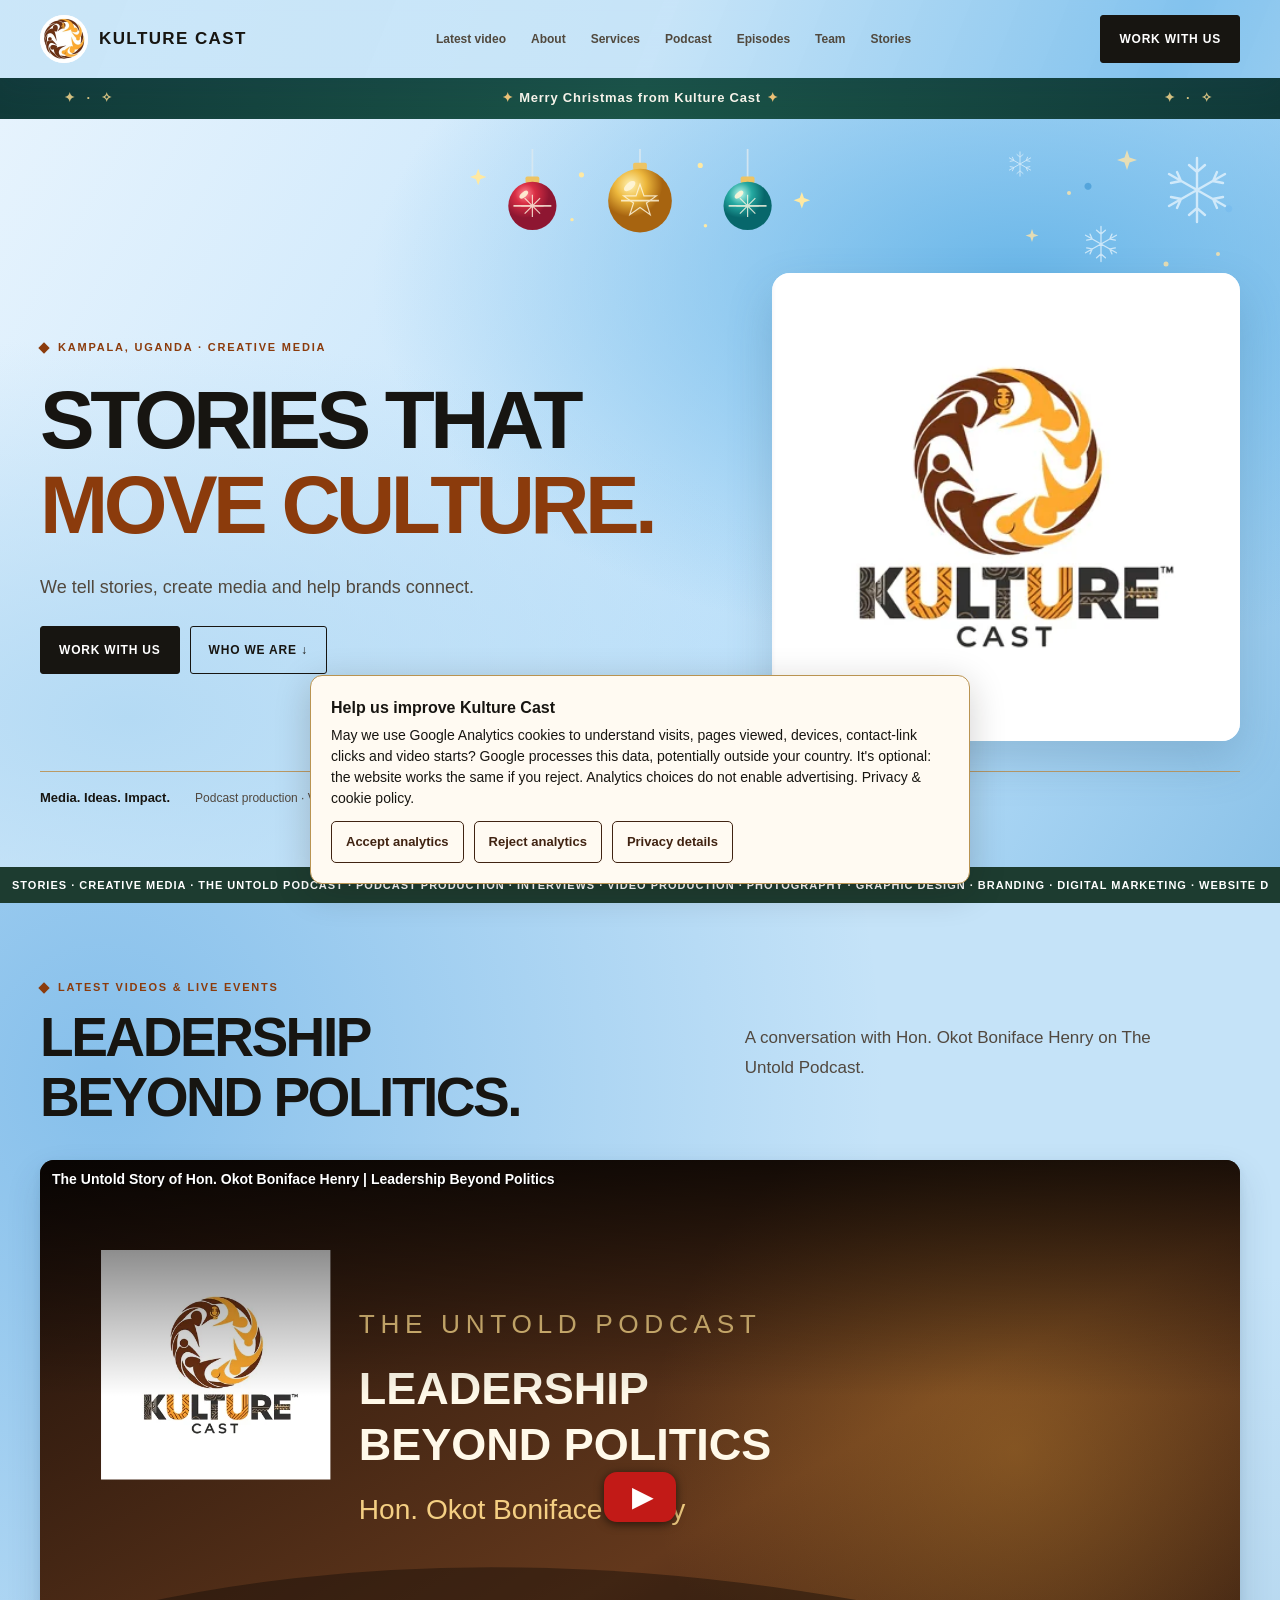
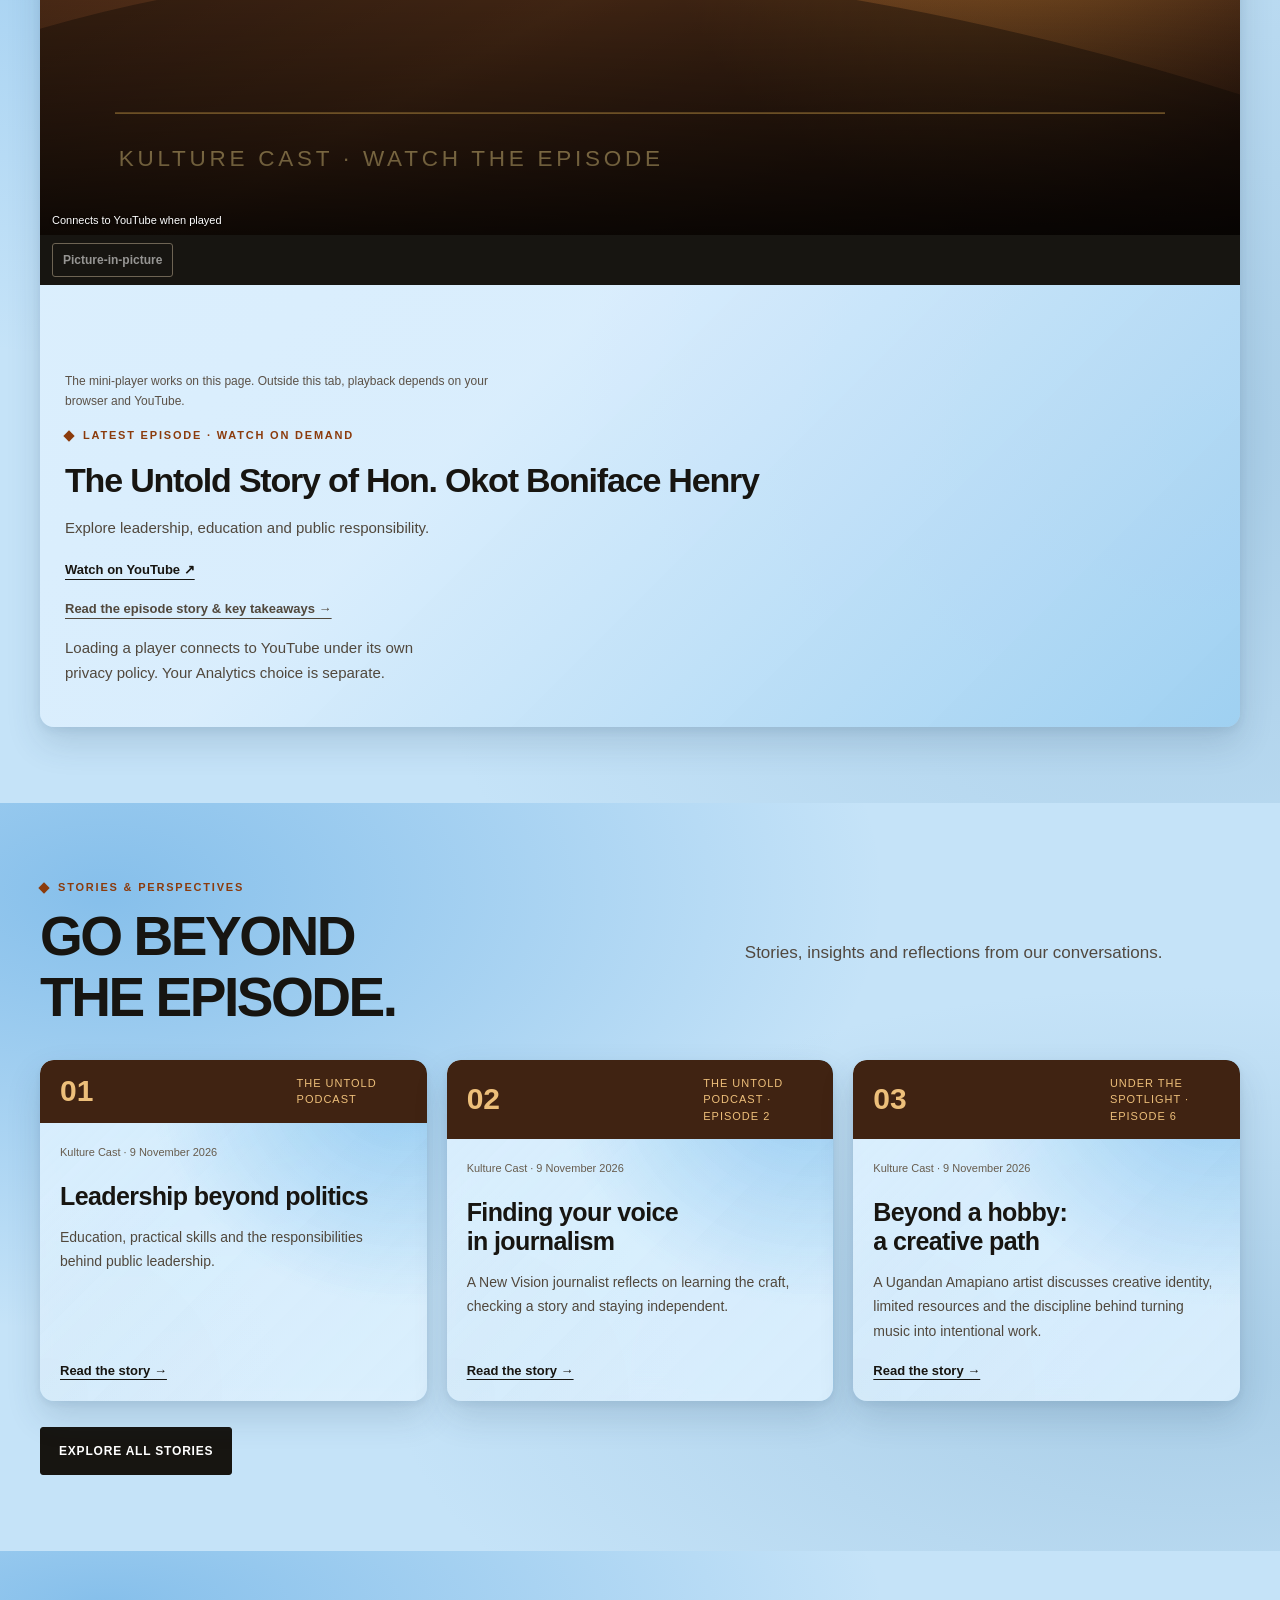
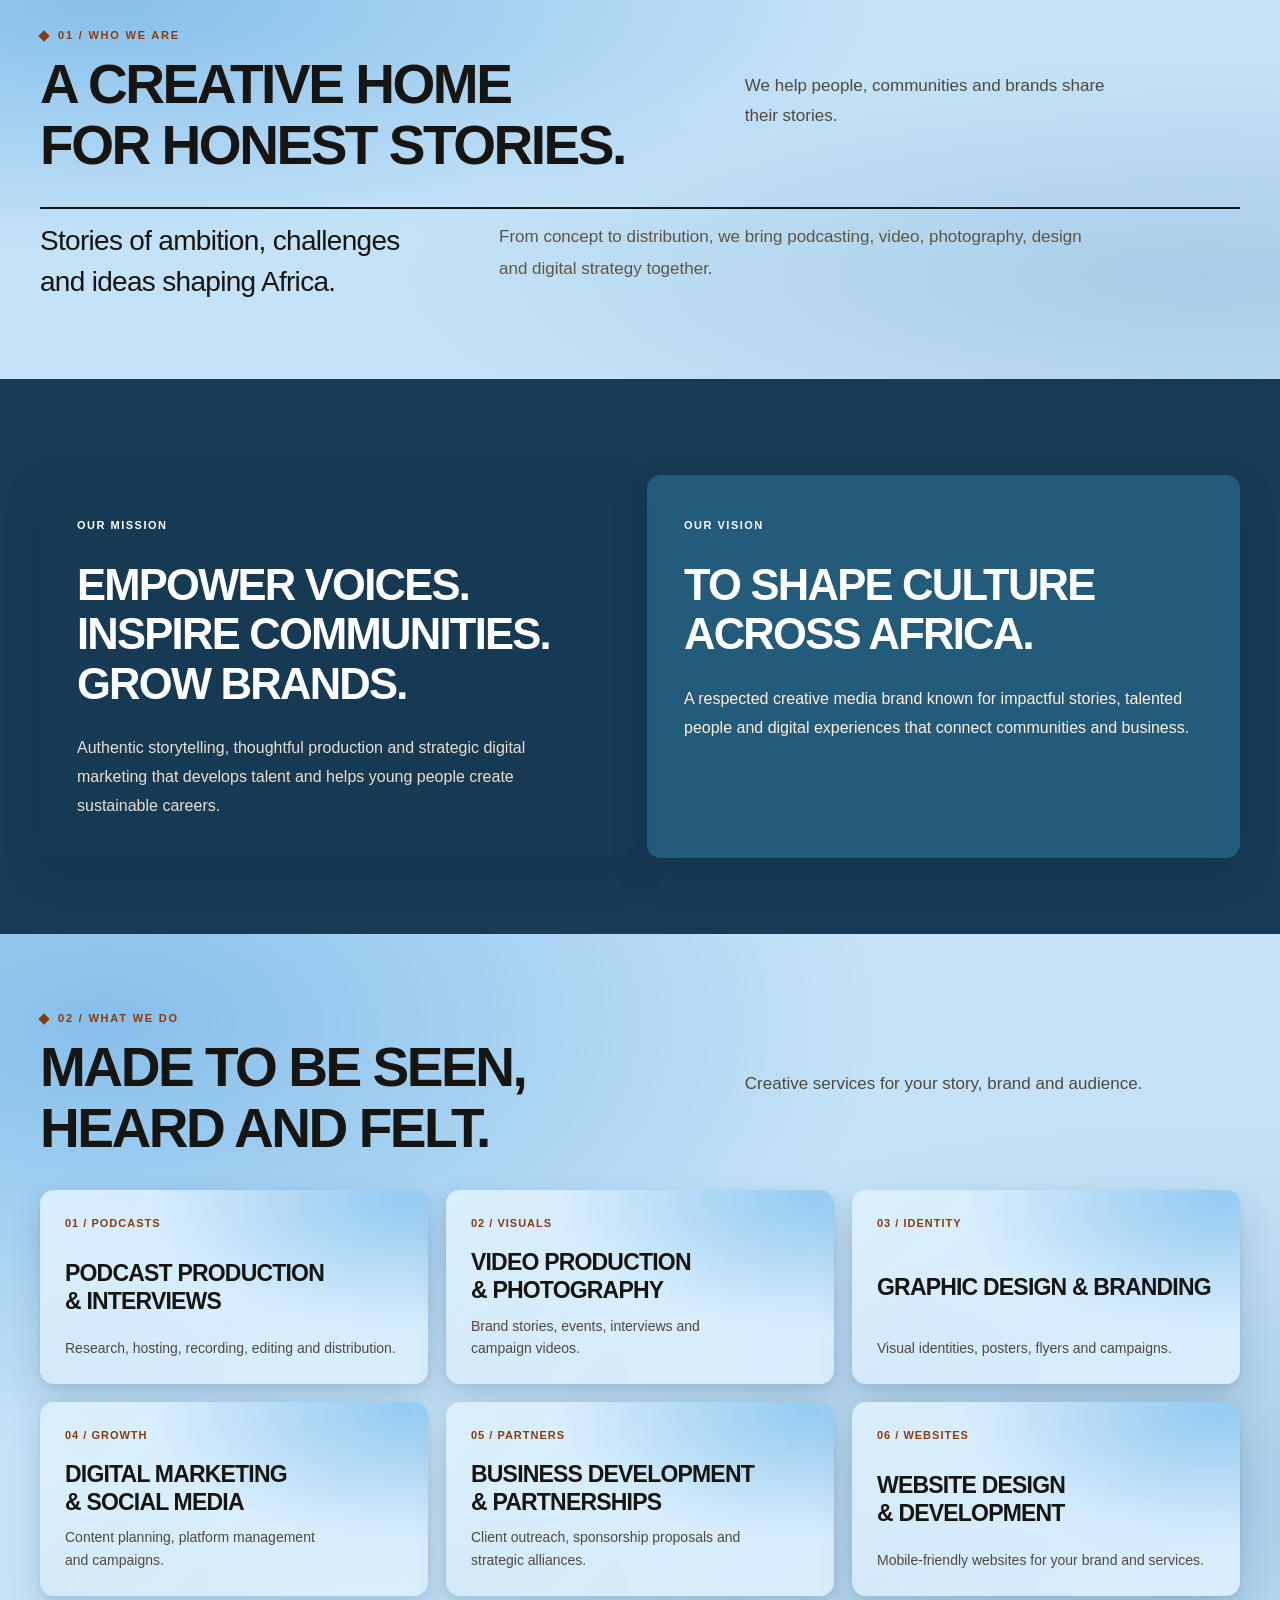
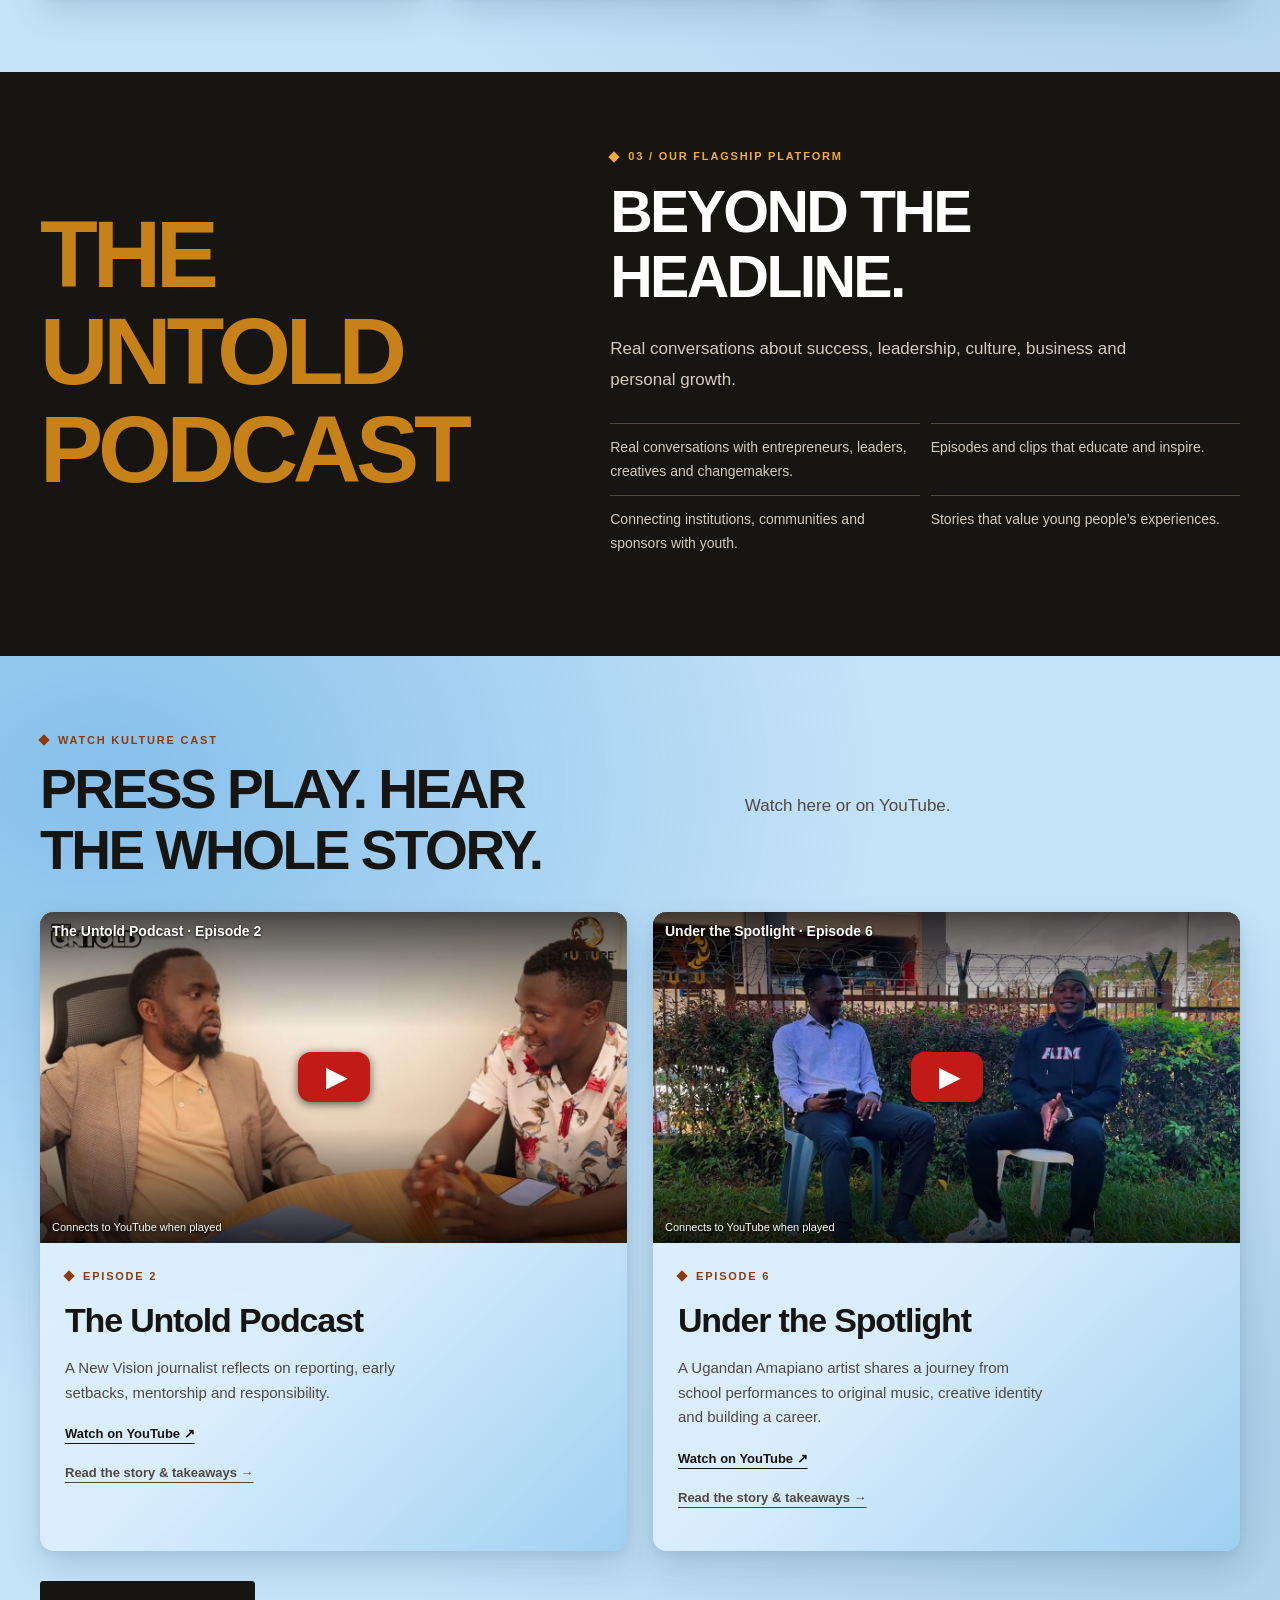
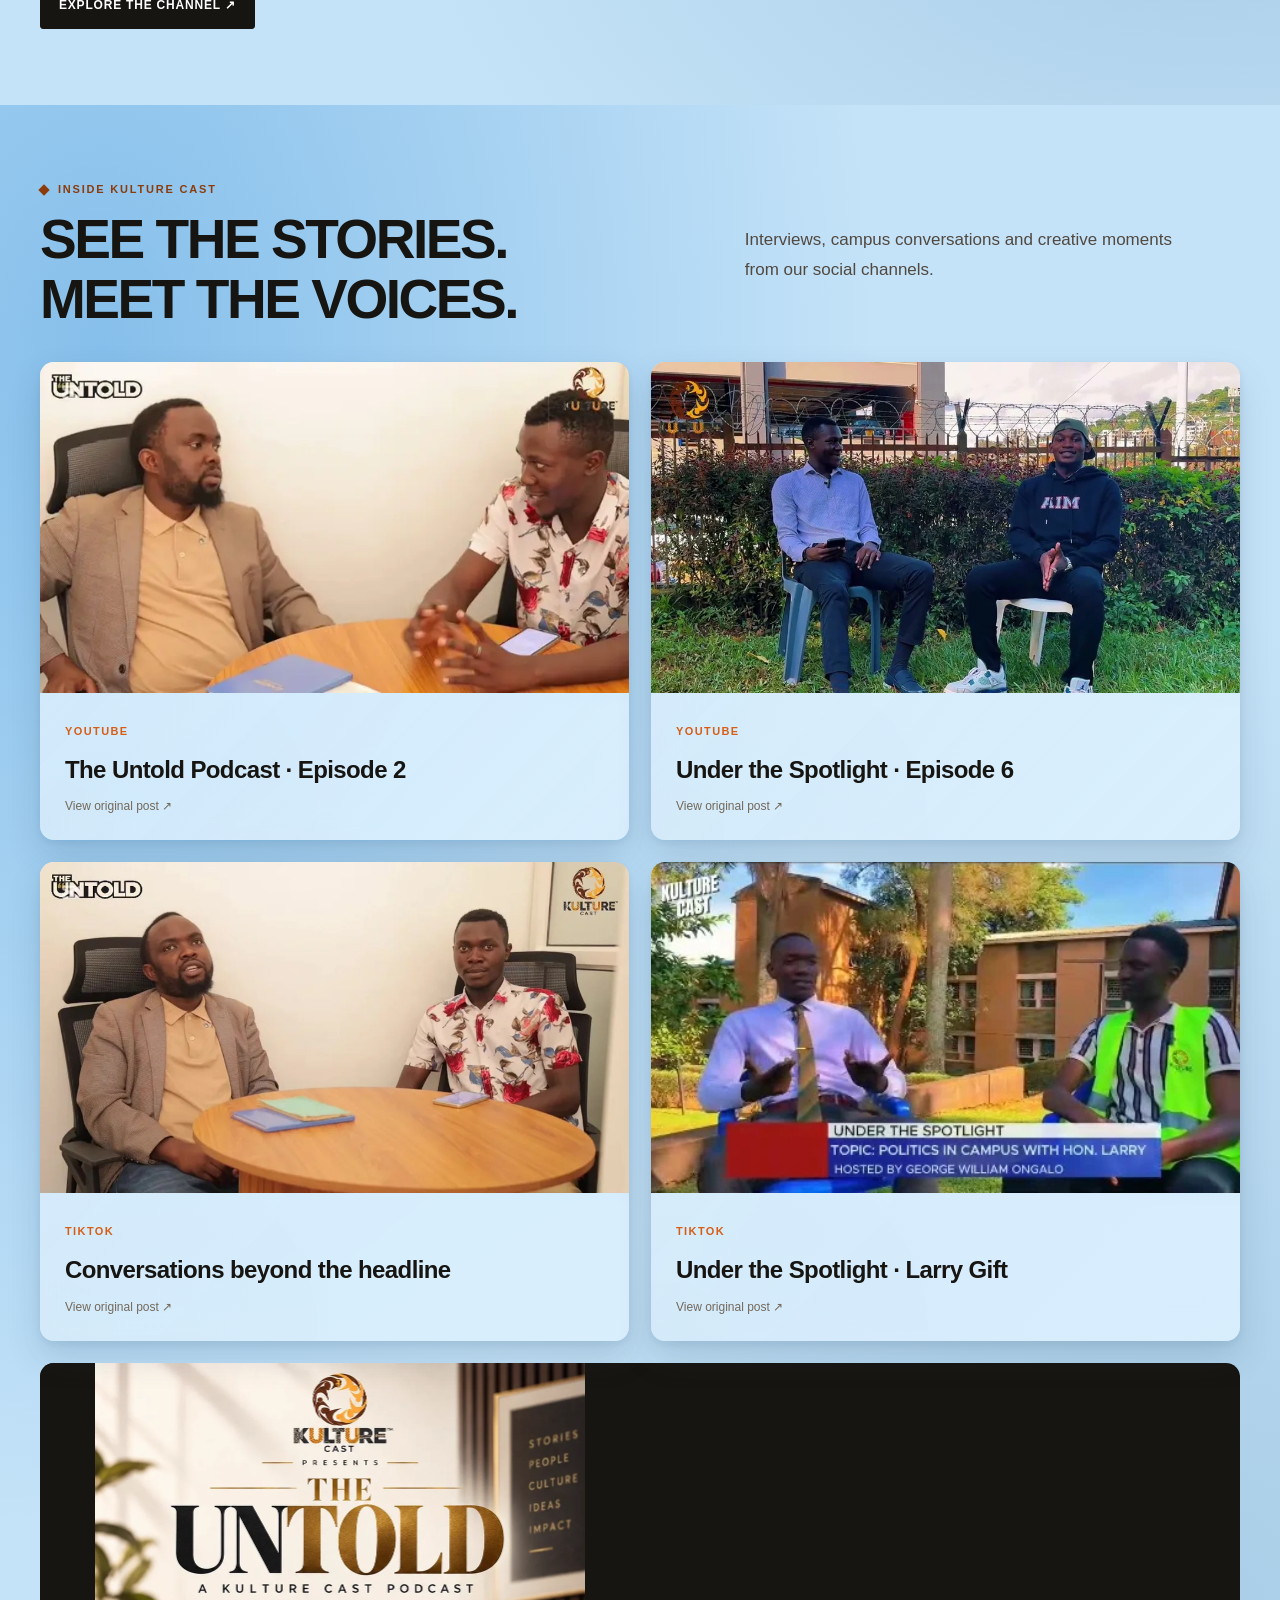
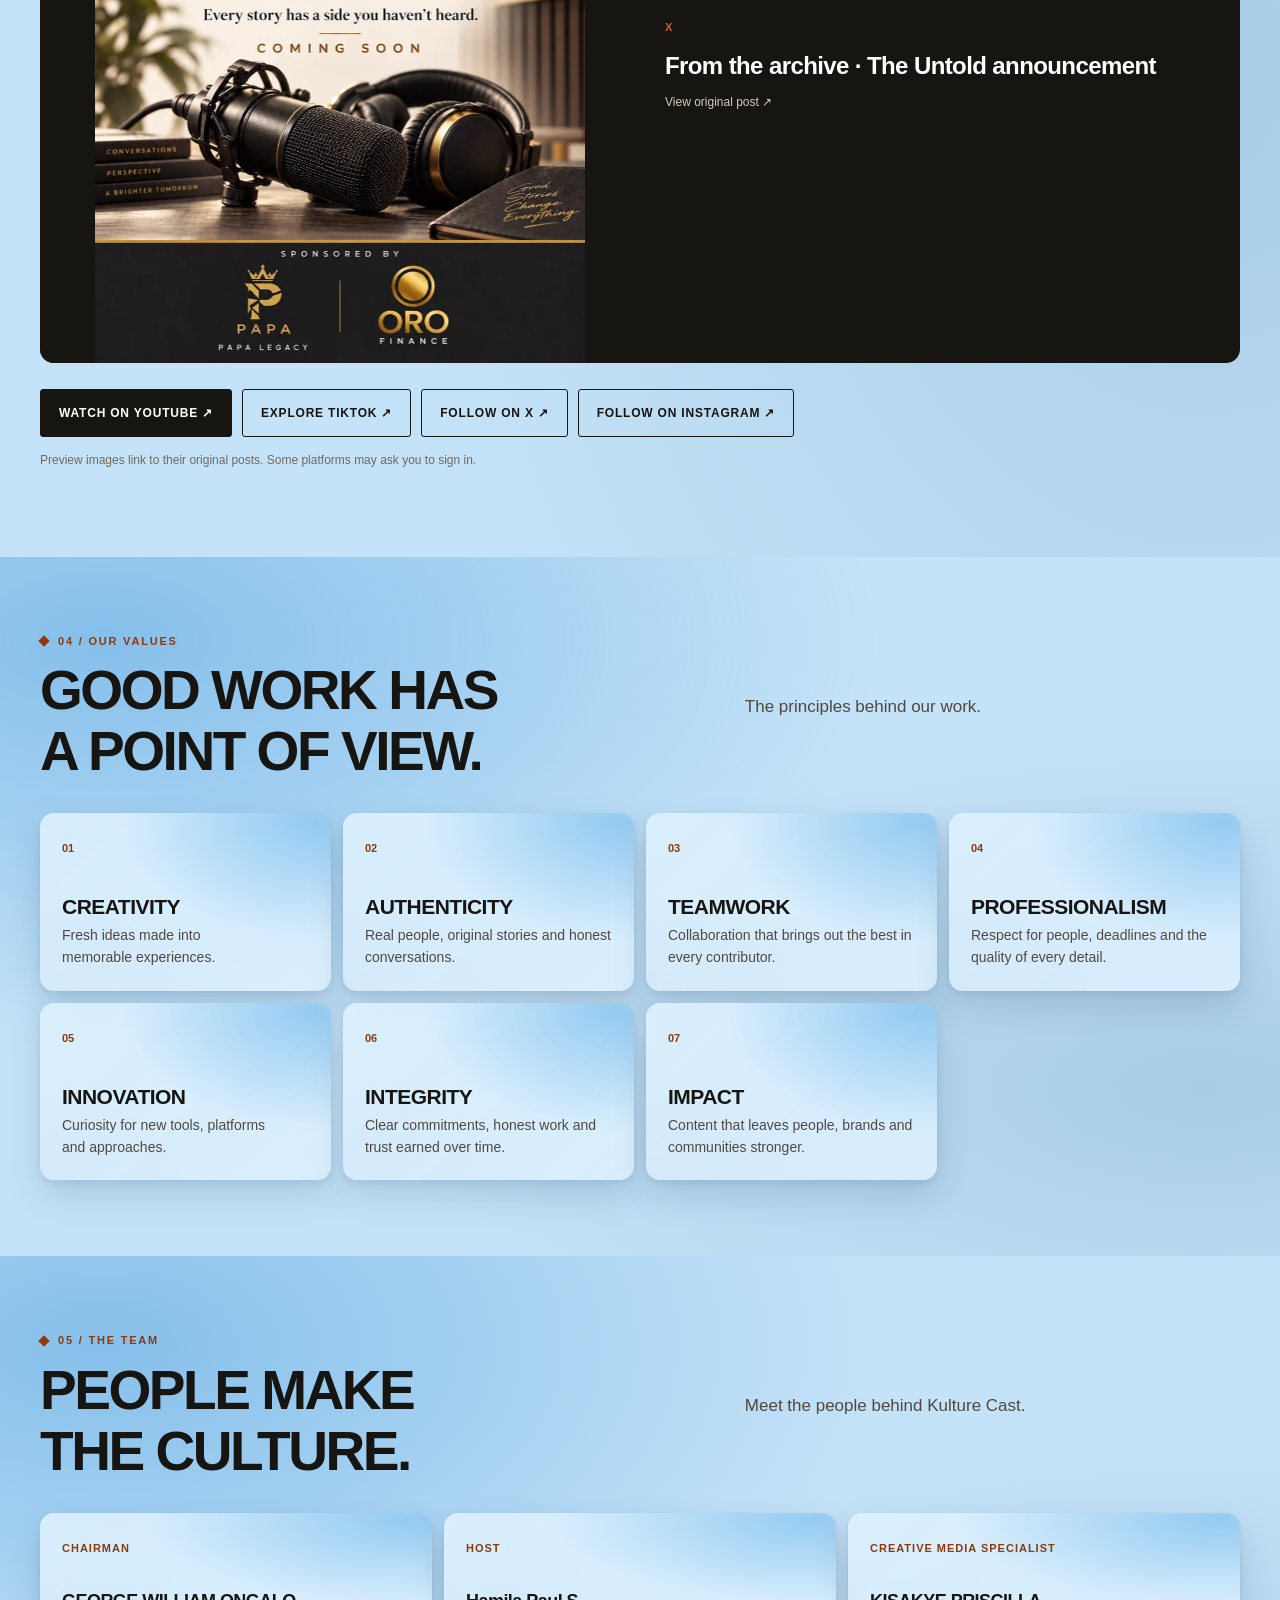
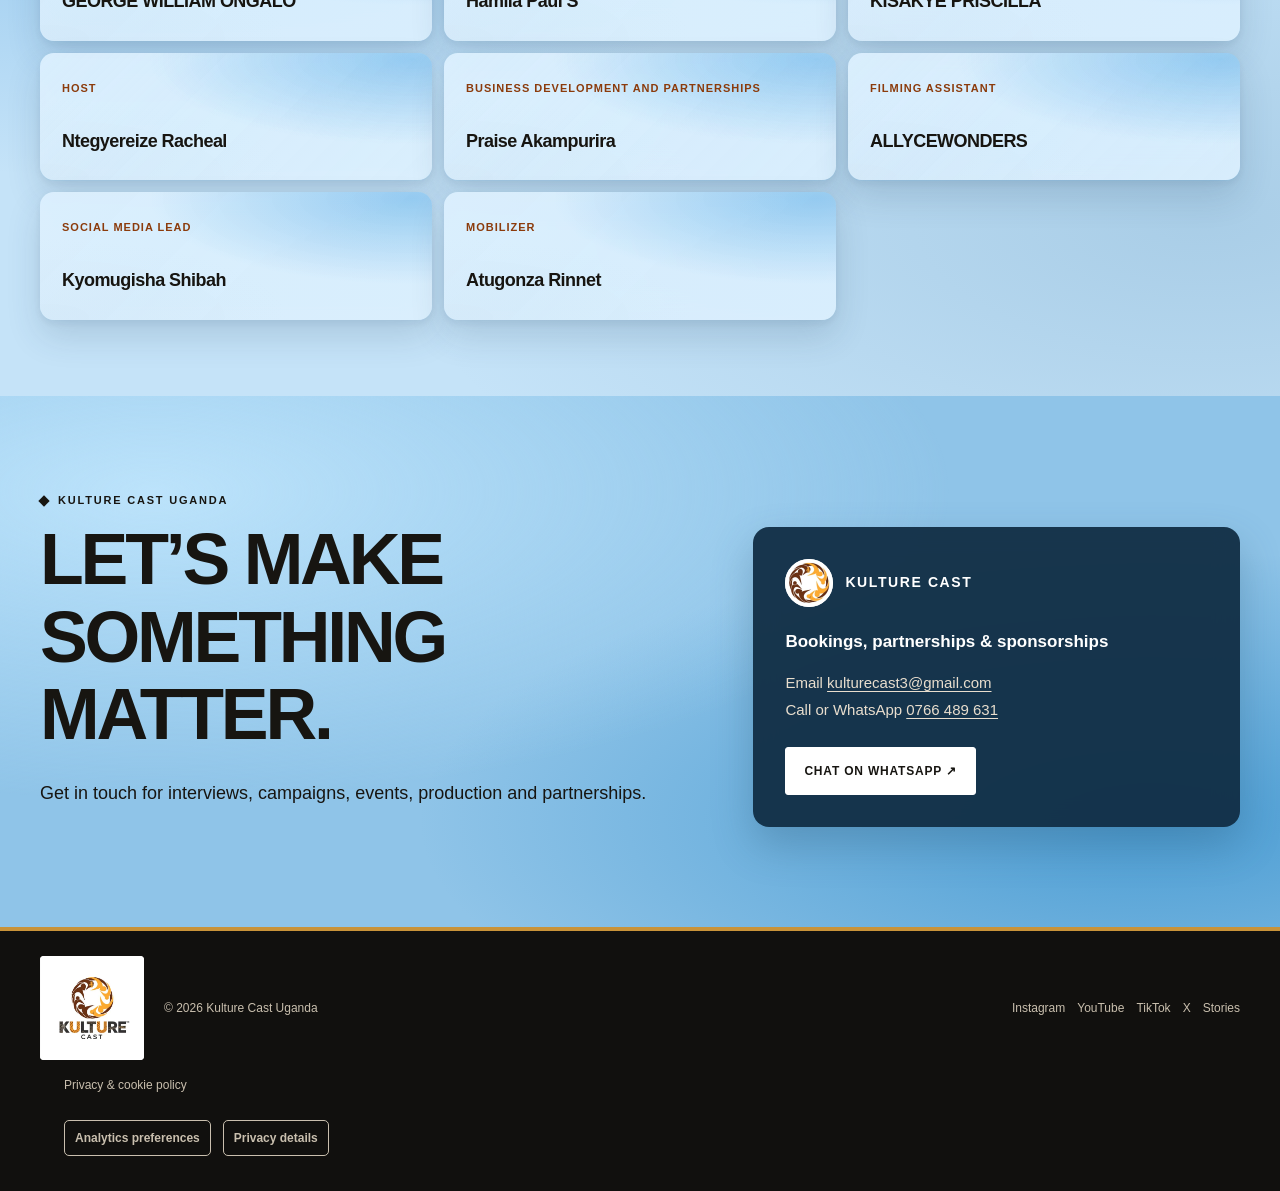
==== commit a4ab1567: "Add Christmas ornaments to public pages" ====
--- a/index.html
+++ b/index.html
@@ -145,7 +145,7 @@
 }
 @media(max-width:350px){.value-grid,.team-grid{grid-template-columns:1fr}}
 </style>
-<link rel="stylesheet" href="glass.css"/><link rel="stylesheet" href="festive-2026.css?v=1"/><link rel="stylesheet" href="thumbnail-preview.css"/>
+<link rel="stylesheet" href="glass.css"/><link rel="stylesheet" href="festive-2026.css?v=1"/><link rel="stylesheet" href="festive-celebration-2026.css?v=1"/><link rel="stylesheet" href="thumbnail-preview.css"/>
 <style id="kc-enhanced-motion">
 .kc-sliding-marquee{display:flex;align-items:center;gap:10px;padding:10px 12px;white-space:normal;text-align:left;overflow:hidden}
 .kc-marquee-window{min-width:0;flex:1;overflow:hidden}.kc-marquee-track{display:flex;width:max-content;will-change:transform}.marquee.marquee .kc-marquee-group{display:block;flex:none;min-width:100vw;max-width:none;white-space:nowrap;animation:none}
@@ -161,7 +161,7 @@
 <header><nav class="wrap"><a aria-label="Kulture Cast home" class="brand" href="#top"><img alt="Kulture Cast emblem" height="48" src="kulture-cast-header-emblem.svg?v=2" width="48"/>KULTURE CAST</a><div class="links"><a href="#updates">Latest video</a><a href="#about">About</a><a href="#services">Services</a><a href="#podcast">Podcast</a><a href="#episodes">Episodes</a><a href="#team">Team</a><a href="stories.html">Stories</a></div><a class="btn" href="#contact">Work with us</a><details class="kc-mobile-menu"><summary>Menu</summary><div class="kc-menu-panel"><a href="stories.html">Stories</a><a href="#updates">Latest video</a><a href="#episodes">Episodes</a><a href="#about">About</a><a href="#services">Services</a><a href="#contact">Contact</a></div></details></nav></header>
 <main id="top">
 <div class="kc-christmas-greeting"><span class="kc-festive-star" aria-hidden="true">✦</span>Merry Christmas from Kulture Cast<span class="kc-festive-star" aria-hidden="true">✦</span></div>
-<section class="hero"><div class="wrap"><div class="hero-grid"><div><div class="eyebrow">Kampala, Uganda · Creative media</div><h1><span class="title-line">Stories that</span><em class="title-line">move culture.</em></h1><p class="hero-copy">We tell stories, create media and help brands connect.</p><div class="hero-actions"><a class="btn" href="#contact">Work with us</a><a class="btn alt" href="#about">Who we are ↓</a></div></div><div class="logo-card"><img alt="Official Kulture Cast logo" fetchpriority="high" height="400" src="kulture-cast-official-logo.svg" width="400"/></div></div><div class="hero-meta"><strong>Media. Ideas. Impact.</strong><span>Podcast production · Video · Design · Digital marketing · Partnerships</span></div></div></section>
+<section class="hero"><div class="kc-holiday-ornaments" aria-hidden="true"></div><div class="wrap"><div class="hero-grid"><div><div class="eyebrow">Kampala, Uganda · Creative media</div><h1><span class="title-line">Stories that</span><em class="title-line">move culture.</em></h1><p class="hero-copy">We tell stories, create media and help brands connect.</p><div class="hero-actions"><a class="btn" href="#contact">Work with us</a><a class="btn alt" href="#about">Who we are ↓</a></div></div><div class="logo-card"><img alt="Official Kulture Cast logo" fetchpriority="high" height="400" src="kulture-cast-official-logo.svg" width="400"/></div></div><div class="hero-meta"><strong>Media. Ideas. Impact.</strong><span>Podcast production · Video · Design · Digital marketing · Partnerships</span></div></div></section>
 <div class="marquee kc-sliding-marquee" role="region" aria-label="Kulture Cast services. Hover over or focus this strip to pause its movement; move the pointer away and focus elsewhere to resume." tabindex="0" onclick="this.focus()"><div class="kc-marquee-window"><div class="kc-marquee-track"><span class="kc-marquee-group">Stories · Creative media · The Untold Podcast · Podcast production · Interviews · Video production · Photography · Graphic design · Branding · Digital marketing · Website design · Partnerships · Culture · </span><span class="kc-marquee-group" aria-hidden="true">Stories · Creative media · The Untold Podcast · Podcast production · Interviews · Video production · Photography · Graphic design · Branding · Digital marketing · Website design · Partnerships · Culture · </span></div></div></div>
 <section aria-labelledby="live-events-title" class="episodes" id="updates"><div class="wrap"><span aria-hidden="true" class="kc-video-anchor" id="live-events"></span><div class="section-head"><div><div class="eyebrow">Latest videos &amp; live events</div><h2 id="live-events-title">Leadership beyond politics.</h2></div><p>A conversation with Hon. Okot Boniface Henry on The Untold Podcast.</p></div><article class="episode-card"><div class="kc-video-slot" id="kc-video-slot"><div class="kc-video-surface" id="kc-video-surface"><div class="episode-player"><div class="kc-video-placeholder"><button class="kc-thumbnail-play kc-load-video" data-player-id="kc-latest-player" data-src="https://www.youtube-nocookie.com/embed/B8n3CETZu_Y?rel=0&amp;enablejsapi=1&amp;origin=https%3A%2F%2Fongalogeorge8-blip.github.io" data-title="The Untold Story of Hon. Okot Boniface Henry | Leadership Beyond Politics" type="button" data-video="B8n3CETZu_Y" aria-label="Play The Untold Story of Hon. Okot Boniface Henry | Leadership Beyond Politics. Connects to YouTube."><span class="kc-preview-title" aria-hidden="true">The Untold Story of Hon. Okot Boniface Henry | Leadership Beyond Politics</span><span class="kc-preview-icon" aria-hidden="true">▶</span><span class="kc-preview-note" aria-hidden="true">Connects to YouTube when played</span></button></div></div><div class="kc-video-tools"><button aria-controls="kc-video-surface" aria-pressed="false" disabled="" id="kc-pip-toggle" type="button">Picture-in-picture</button><button aria-label="Close mini-player and pause video" hidden="" id="kc-pip-close" type="button">Close mini-player</button></div></div></div><div class="episode-copy"><p class="kc-pip-note">The mini-player works on this page. Outside this tab, playback depends on your browser and YouTube.</p><span class="eyebrow">Latest episode · Watch on demand</span><h3>The Untold Story of Hon. Okot Boniface Henry</h3><p>Explore leadership, education and public responsibility.</p><a class="episode-link" href="https://www.youtube.com/watch?v=B8n3CETZu_Y" rel="noopener noreferrer" target="_blank">Watch on YouTube ↗</a><p><a class="episode-link" href="okot-boniface-henry-leadership-beyond-politics.html">Read the episode story &amp; key takeaways →</a></p><p class="small">Loading a player connects to YouTube under its own privacy policy. Your Analytics choice is separate.</p></div></article></div></section><section aria-labelledby="stories-title" class="kc-stories" id="stories"><div class="wrap"><div class="section-head"><div><div class="eyebrow">Stories &amp; perspectives</div><h2 id="stories-title">Go beyond the episode.</h2></div><p>Stories, insights and reflections from our conversations.</p></div><div class="kc-stories-grid"><article class="kc-story"><div aria-hidden="true" class="kc-story-top"><strong>01</strong><span>The Untold Podcast</span></div><div class="kc-story-copy"><p class="kc-story-meta">Kulture Cast · <time datetime="2026-11-09">9 November 2026</time></p><h3><a href="okot-boniface-henry-leadership-beyond-politics.html">Leadership beyond politics</a></h3><p>Education, practical skills and the responsibilities behind public leadership.</p><a class="kc-story-link" href="okot-boniface-henry-leadership-beyond-politics.html">Read the story →</a></div></article><article class="kc-story"><div aria-hidden="true" class="kc-story-top"><strong>02</strong><span>The Untold Podcast · Episode 2</span></div><div class="kc-story-copy"><p class="kc-story-meta">Kulture Cast · <time datetime="2026-11-09">9 November 2026</time></p><h3><a href="journalism-persistence-and-public-responsibility.html">Finding your voice in journalism</a></h3><p>A New Vision journalist reflects on learning the craft, checking a story and staying independent.</p><a class="kc-story-link" href="journalism-persistence-and-public-responsibility.html">Read the story →</a></div></article><article class="kc-story"><div aria-hidden="true" class="kc-story-top"><strong>03</strong><span>Under the Spotlight · Episode 6</span></div><div class="kc-story-copy"><p class="kc-story-meta">Kulture Cast · <time datetime="2026-11-09">9 November 2026</time></p><h3><a href="amapiano-creative-purpose-and-discipline.html">Beyond a hobby: a creative path</a></h3><p>A Ugandan Amapiano artist discusses creative identity, limited resources and the discipline behind turning music into intentional work.</p><a class="kc-story-link" href="amapiano-creative-purpose-and-discipline.html">Read the story →</a></div></article></div><div class="kc-stories-action"><a class="btn" href="stories.html">Explore all stories</a></div></div></section>
 <section class="about" id="about"><div class="wrap"><div class="section-head"><div><div class="eyebrow">01 / Who we are</div><h2>A creative home for honest stories.</h2></div><p>We help people, communities and brands share their stories.</p></div><div class="about-grid"><p>Stories of ambition, challenges and ideas shaping Africa.</p><div>From concept to distribution, we bring podcasting, video, photography, design and digital strategy together.</div></div></div></section>
--- a/festive-celebration-2026.css
+++ b/festive-celebration-2026.css
@@ -0,0 +1,20 @@
+/* Local, purely decorative Christmas ornaments. No scripts or external requests. */
+.kc-holiday-ornaments {
+  height: 112px;
+  width: min(460px, calc(100% - 32px));
+  margin: -18px auto 12px;
+  background: url('festive-ornaments-2026.svg') center top / contain no-repeat;
+  pointer-events: none;
+  user-select: none;
+}
+.kc-christmas-greeting {
+  background: linear-gradient(100deg, #113a39, #1b5548 50%, #113a39);
+  border-bottom: 0;
+}
+@media (max-width: 620px) {
+  .kc-holiday-ornaments { height: 94px; width: min(340px, calc(100% - 24px)); margin: -16px auto 8px; }
+}
+/* Decorations are static; also stop the earlier glow for data-saving users. */
+@media (prefers-reduced-data: reduce), (prefers-reduced-motion: reduce) {
+  .hero::after { animation: none !important; }
+}
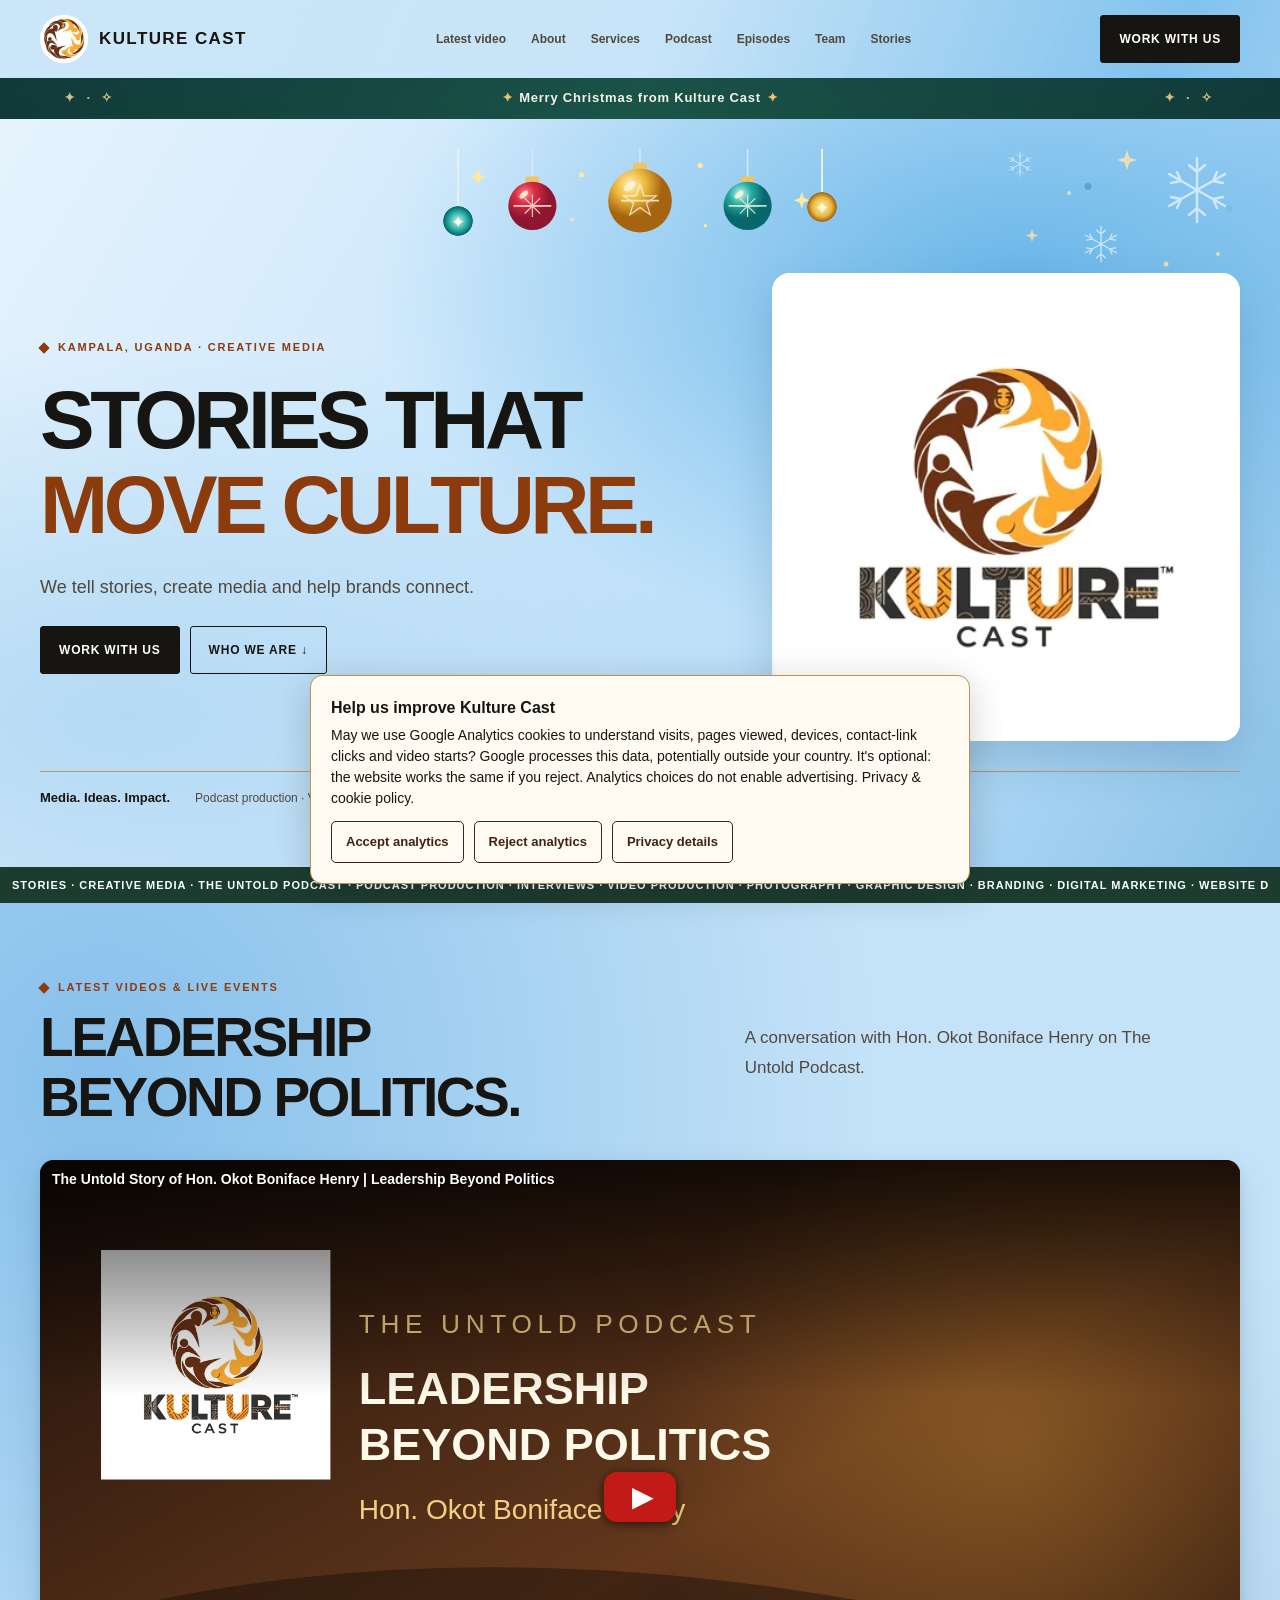
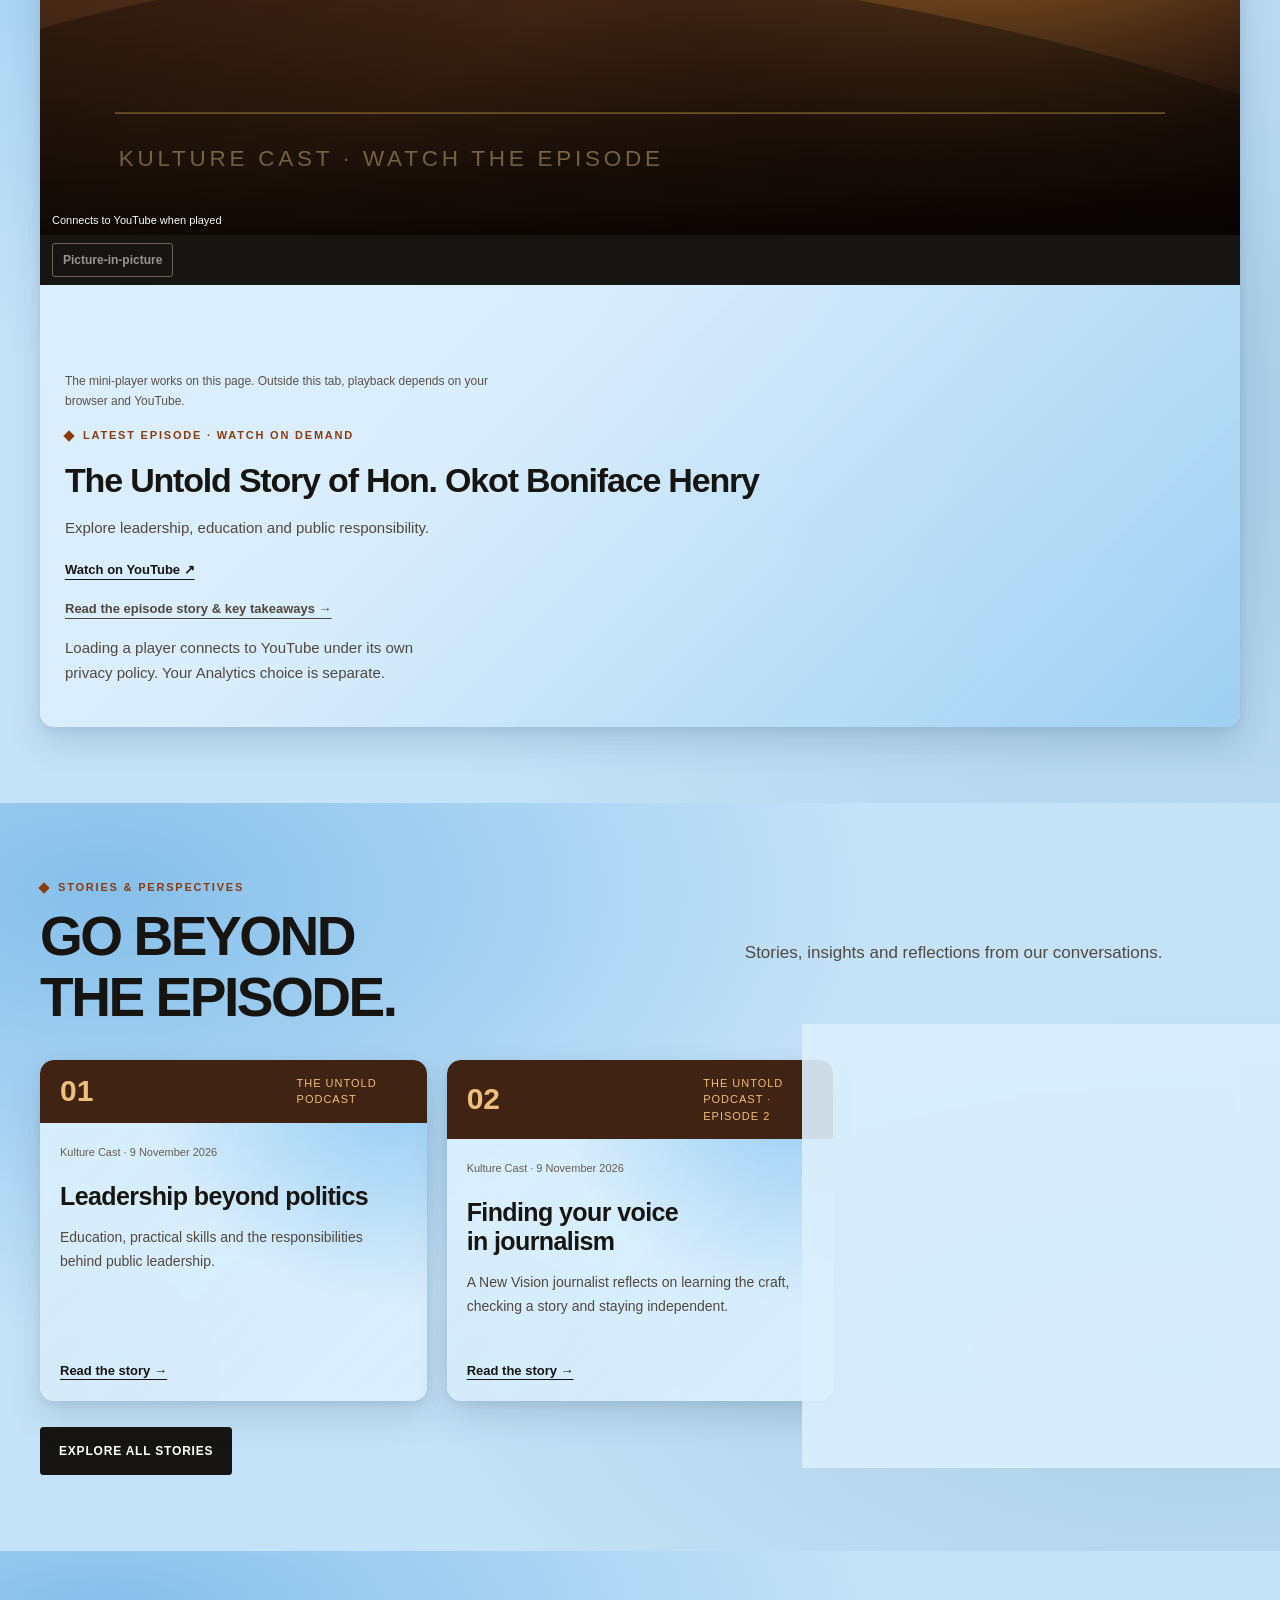
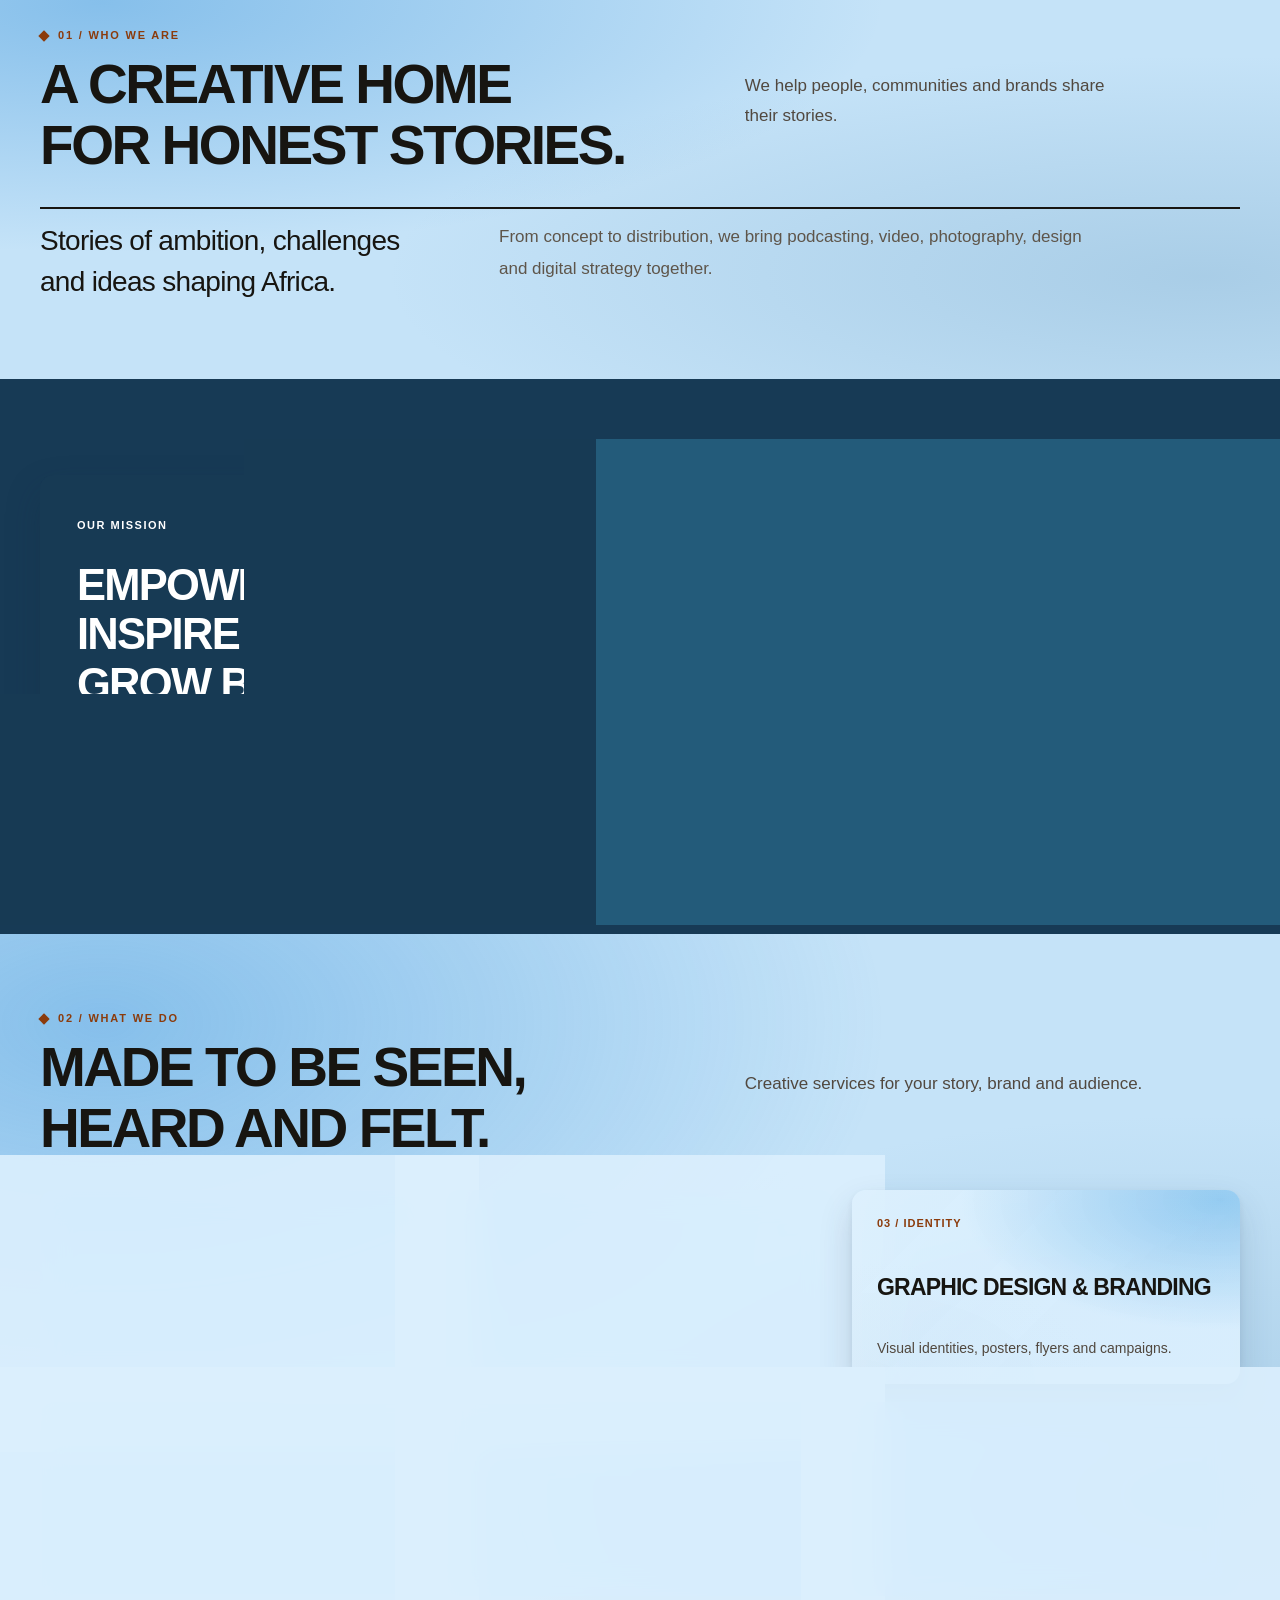
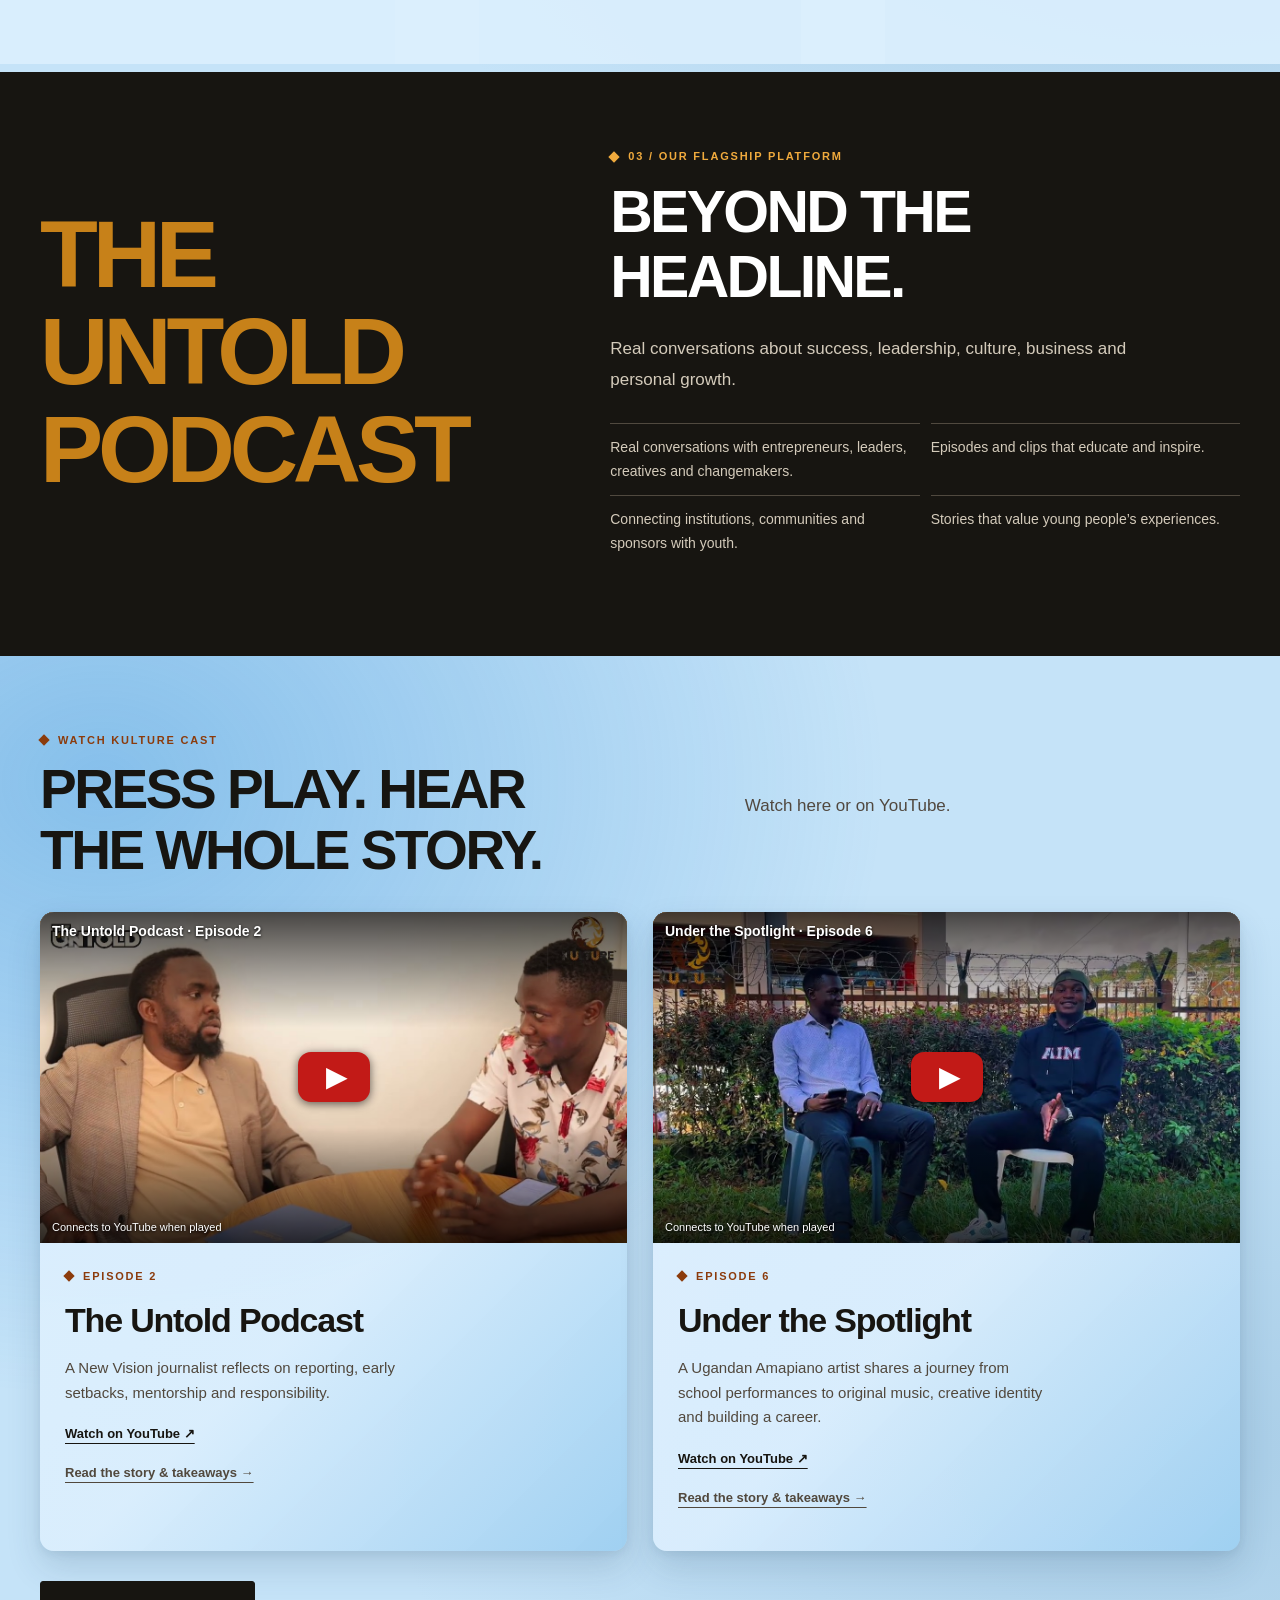
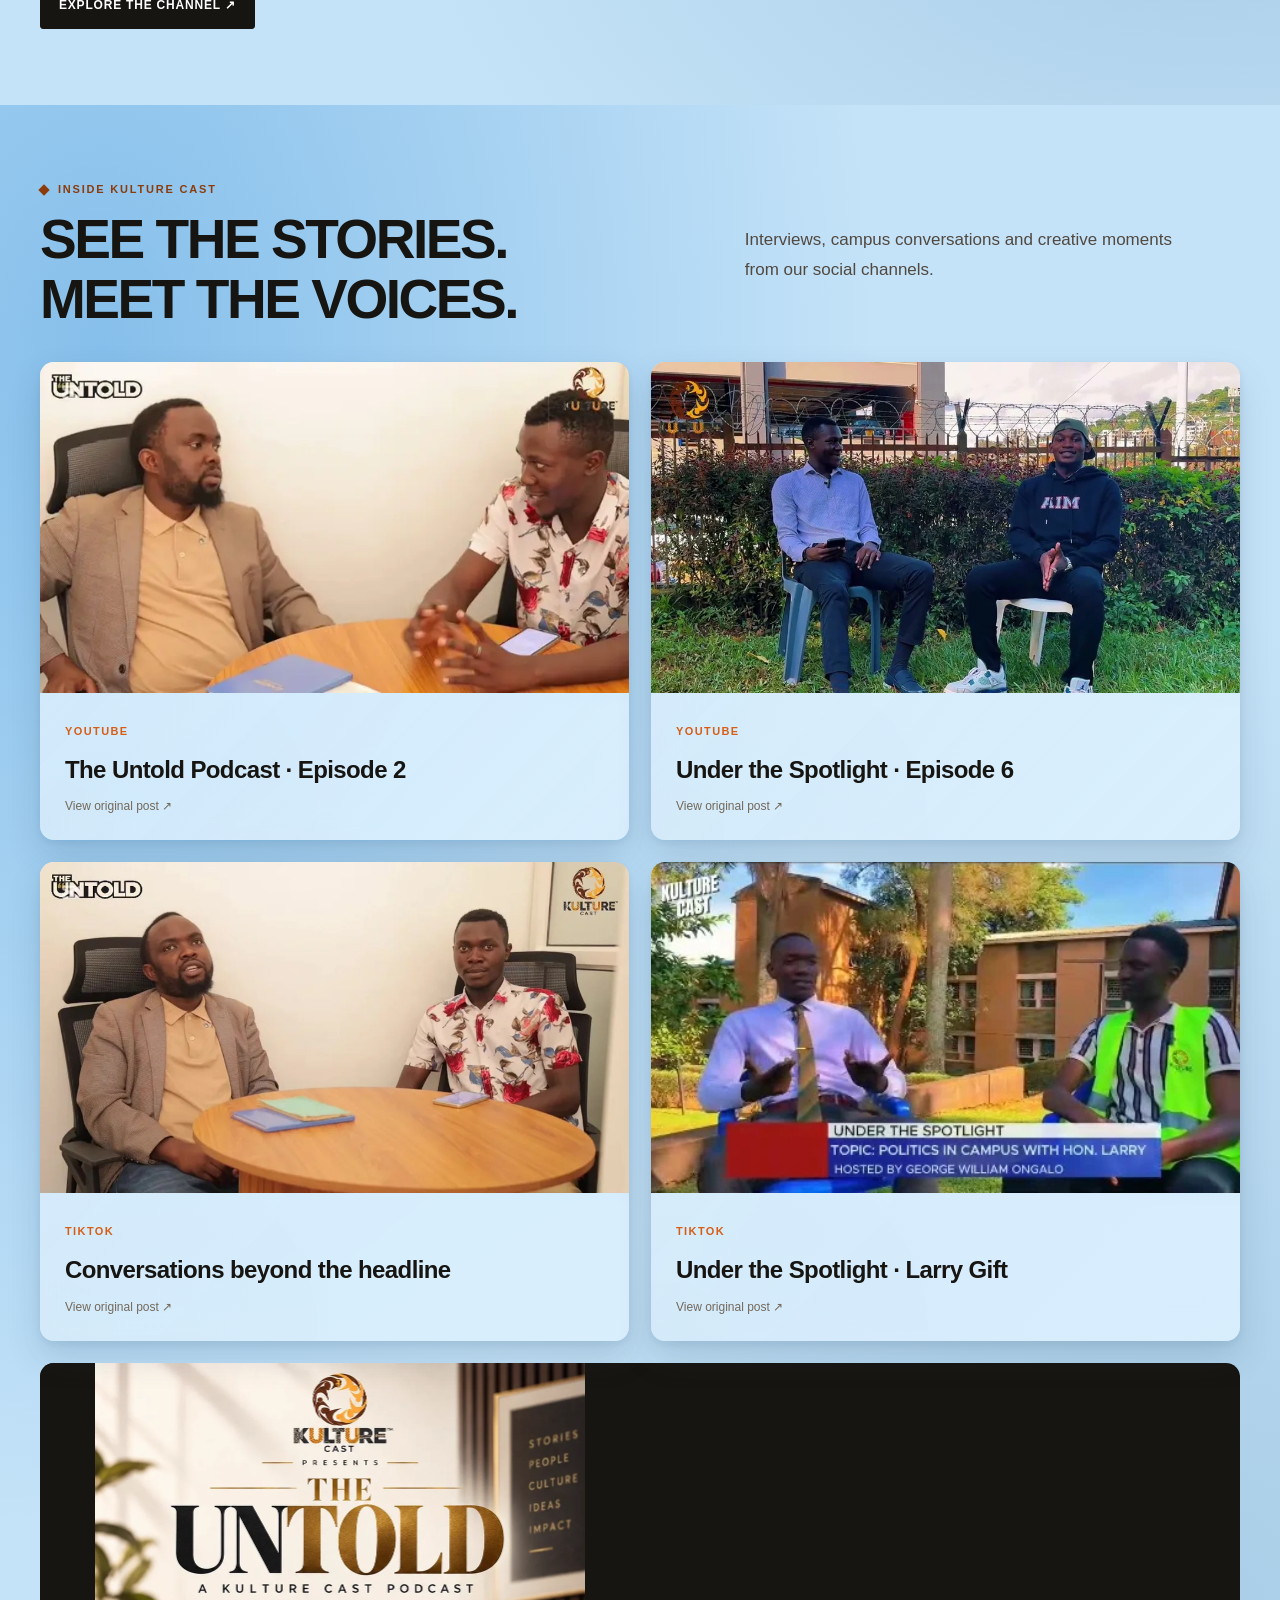
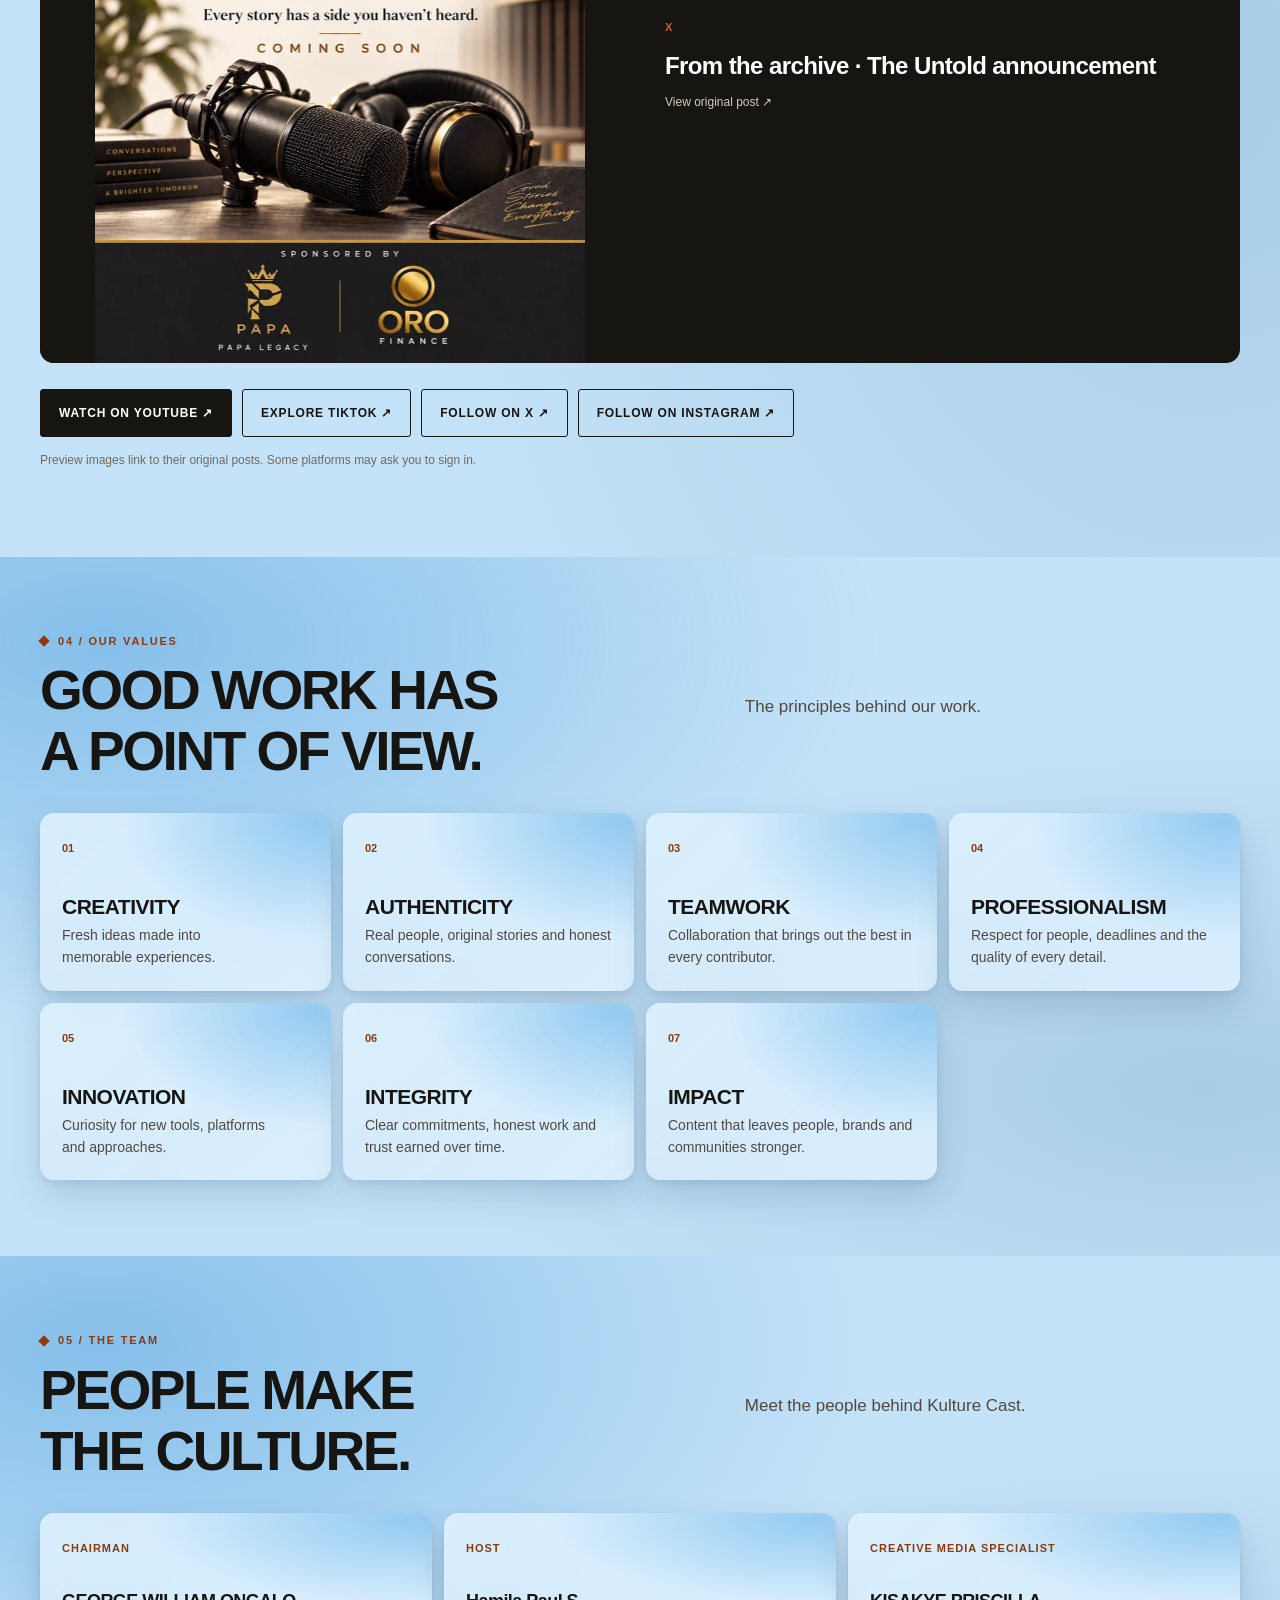
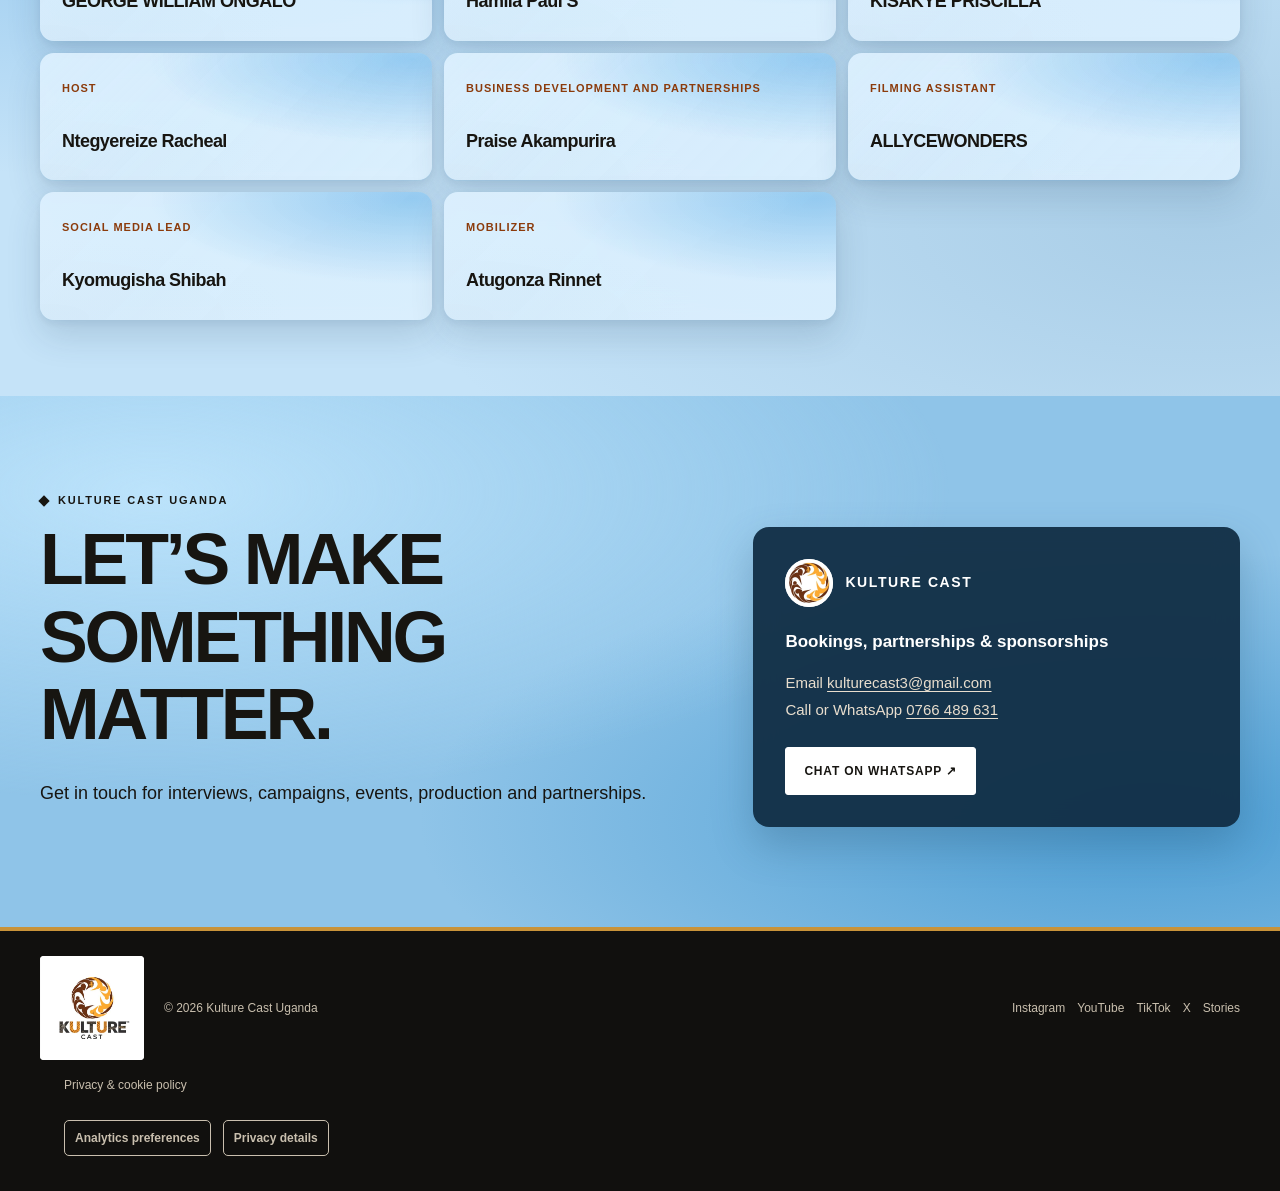
==== commit 04728b0e: "Refresh festive stylesheet cache version" ====
--- a/index.html
+++ b/index.html
@@ -145,7 +145,7 @@
 }
 @media(max-width:350px){.value-grid,.team-grid{grid-template-columns:1fr}}
 </style>
-<link rel="stylesheet" href="glass.css"/><link rel="stylesheet" href="festive-2026.css?v=1"/><link rel="stylesheet" href="festive-celebration-2026.css?v=1"/><link rel="stylesheet" href="thumbnail-preview.css"/>
+<link rel="stylesheet" href="glass.css"/><link rel="stylesheet" href="festive-2026.css?v=1"/><link rel="stylesheet" href="festive-celebration-2026.css?v=swing-2026"/><link rel="stylesheet" href="thumbnail-preview.css"/>
 <style id="kc-enhanced-motion">
 .kc-sliding-marquee{display:flex;align-items:center;gap:10px;padding:10px 12px;white-space:normal;text-align:left;overflow:hidden}
 .kc-marquee-window{min-width:0;flex:1;overflow:hidden}.kc-marquee-track{display:flex;width:max-content;will-change:transform}.marquee.marquee .kc-marquee-group{display:block;flex:none;min-width:100vw;max-width:none;white-space:nowrap;animation:none}
--- a/festive-celebration-2026.css
+++ b/festive-celebration-2026.css
@@ -1,20 +1,48 @@
-/* Local, purely decorative Christmas ornaments. No scripts or external requests. */
+/* Local, non-interactive festive decorations. */
 .kc-holiday-ornaments {
+  position: relative;
   height: 112px;
   width: min(460px, calc(100% - 32px));
   margin: -18px auto 12px;
   background: url('festive-ornaments-2026.svg') center top / contain no-repeat;
   pointer-events: none;
   user-select: none;
+  transform-origin: 50% 0;
 }
-.kc-christmas-greeting {
-  background: linear-gradient(100deg, #113a39, #1b5548 50%, #113a39);
-  border-bottom: 0;
+/* Two extra hanging baubles, with their strings and star details. */
+.kc-holiday-ornaments::before,
+.kc-holiday-ornaments::after {
+  content: '✦';
+  position: absolute;
+  top: 0;
+  width: 32px;
+  height: 87px;
+  box-sizing: border-box;
+  padding-top: 60px;
+  color: #fff8dc;
+  text-align: center;
+  font-size: 17px;
+  line-height: 27px;
+  transform-origin: 50% 0;
+  background: radial-gradient(circle at center, #bdf9ed 0%, #25a9a1 45%, #07676b 68%, transparent 71%) center bottom / 30px 30px no-repeat,
+              linear-gradient(#e7f1f4, #e7f1f4) center top / 2px 60px no-repeat;
 }
+.kc-holiday-ornaments::before { left: 7%; }
+.kc-holiday-ornaments::after {
+  right: 7%; height: 73px; padding-top: 46px;
+  background: radial-gradient(circle at center, #fff3b5 0%, #e8b83f 45%, #a76410 68%, transparent 71%) center bottom / 30px 30px no-repeat,
+              linear-gradient(#e7f1f4, #e7f1f4) center top / 2px 46px no-repeat;
+}
+@media (prefers-reduced-motion: no-preference) {
+  .kc-holiday-ornaments { animation: kc-ornaments-sway 4.8s ease-in-out infinite alternate; }
+  .kc-holiday-ornaments::before { animation: kc-extra-sway 3.6s -1.1s ease-in-out infinite alternate; }
+  .kc-holiday-ornaments::after { animation: kc-extra-sway 4.1s -2.3s ease-in-out infinite alternate; }
+  @keyframes kc-ornaments-sway { from { transform: rotate(-3deg); } to { transform: rotate(3deg); } }
+  @keyframes kc-extra-sway { from { transform: rotate(-15deg); } to { transform: rotate(15deg); } }
+}
+.kc-christmas-greeting { background: linear-gradient(100deg, #113a39, #1b5548 50%, #113a39); border-bottom: 0; }
 @media (max-width: 620px) {
   .kc-holiday-ornaments { height: 94px; width: min(340px, calc(100% - 24px)); margin: -16px auto 8px; }
 }
-/* Decorations are static; also stop the earlier glow for data-saving users. */
-@media (prefers-reduced-data: reduce), (prefers-reduced-motion: reduce) {
-  .hero::after { animation: none !important; }
-}
+@media (prefers-reduced-data: reduce), (prefers-reduced-motion: reduce) { .hero::after { animation: none !important; } }
+@media (prefers-reduced-motion: reduce) { .kc-holiday-ornaments, .kc-holiday-ornaments::before, .kc-holiday-ornaments::after { animation: none; transform: none; } }
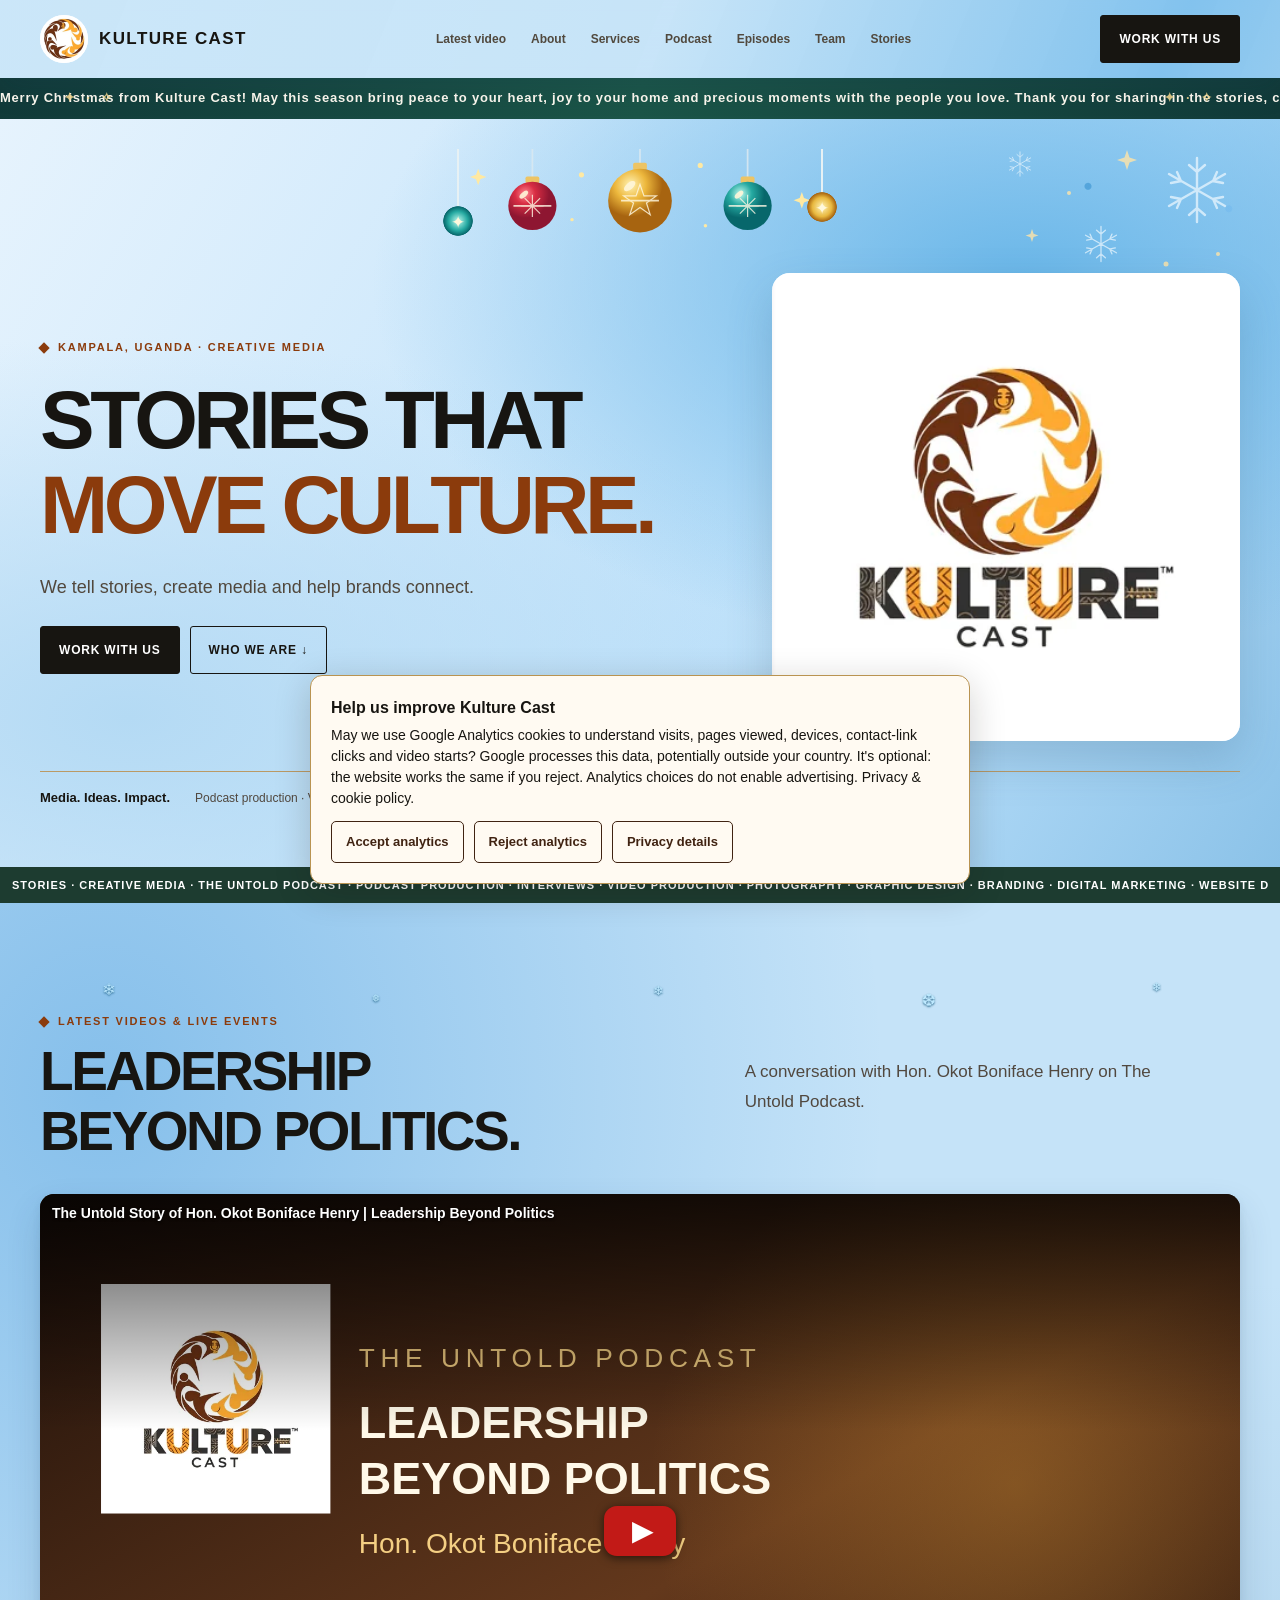
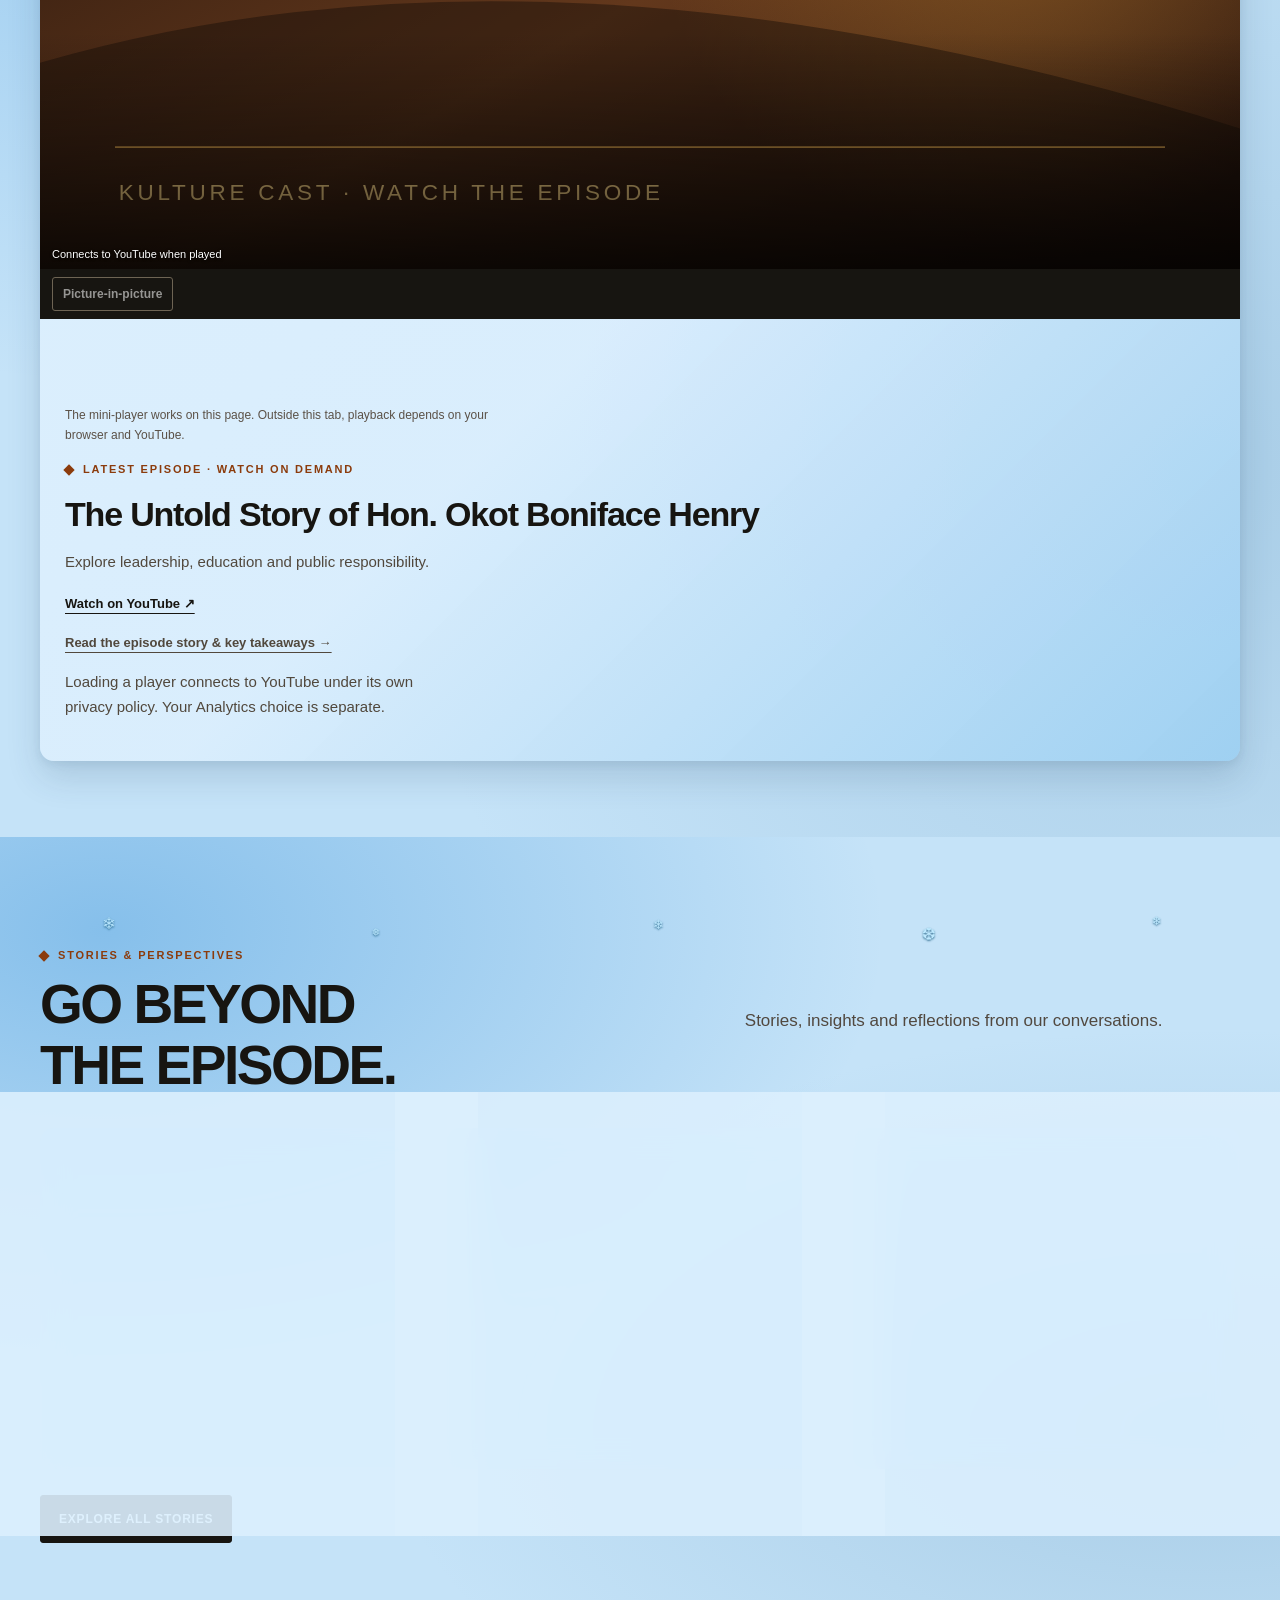
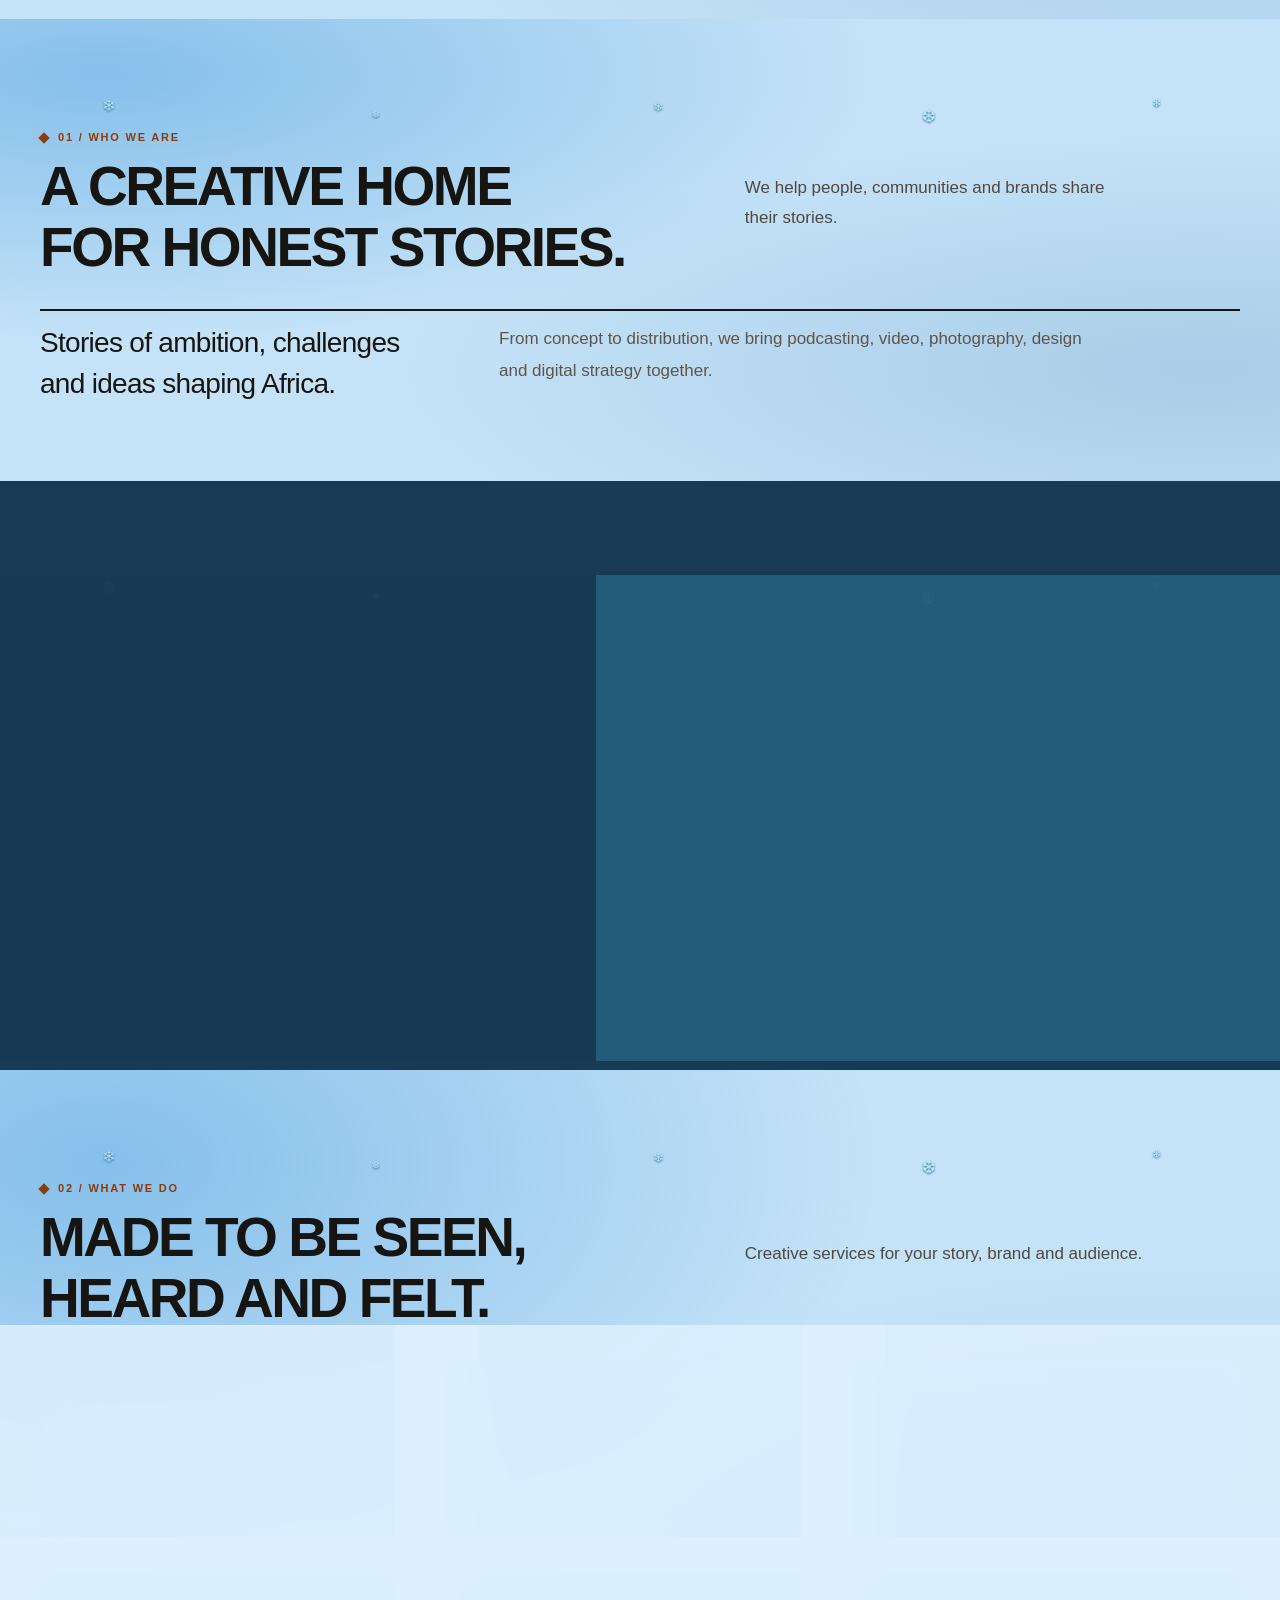
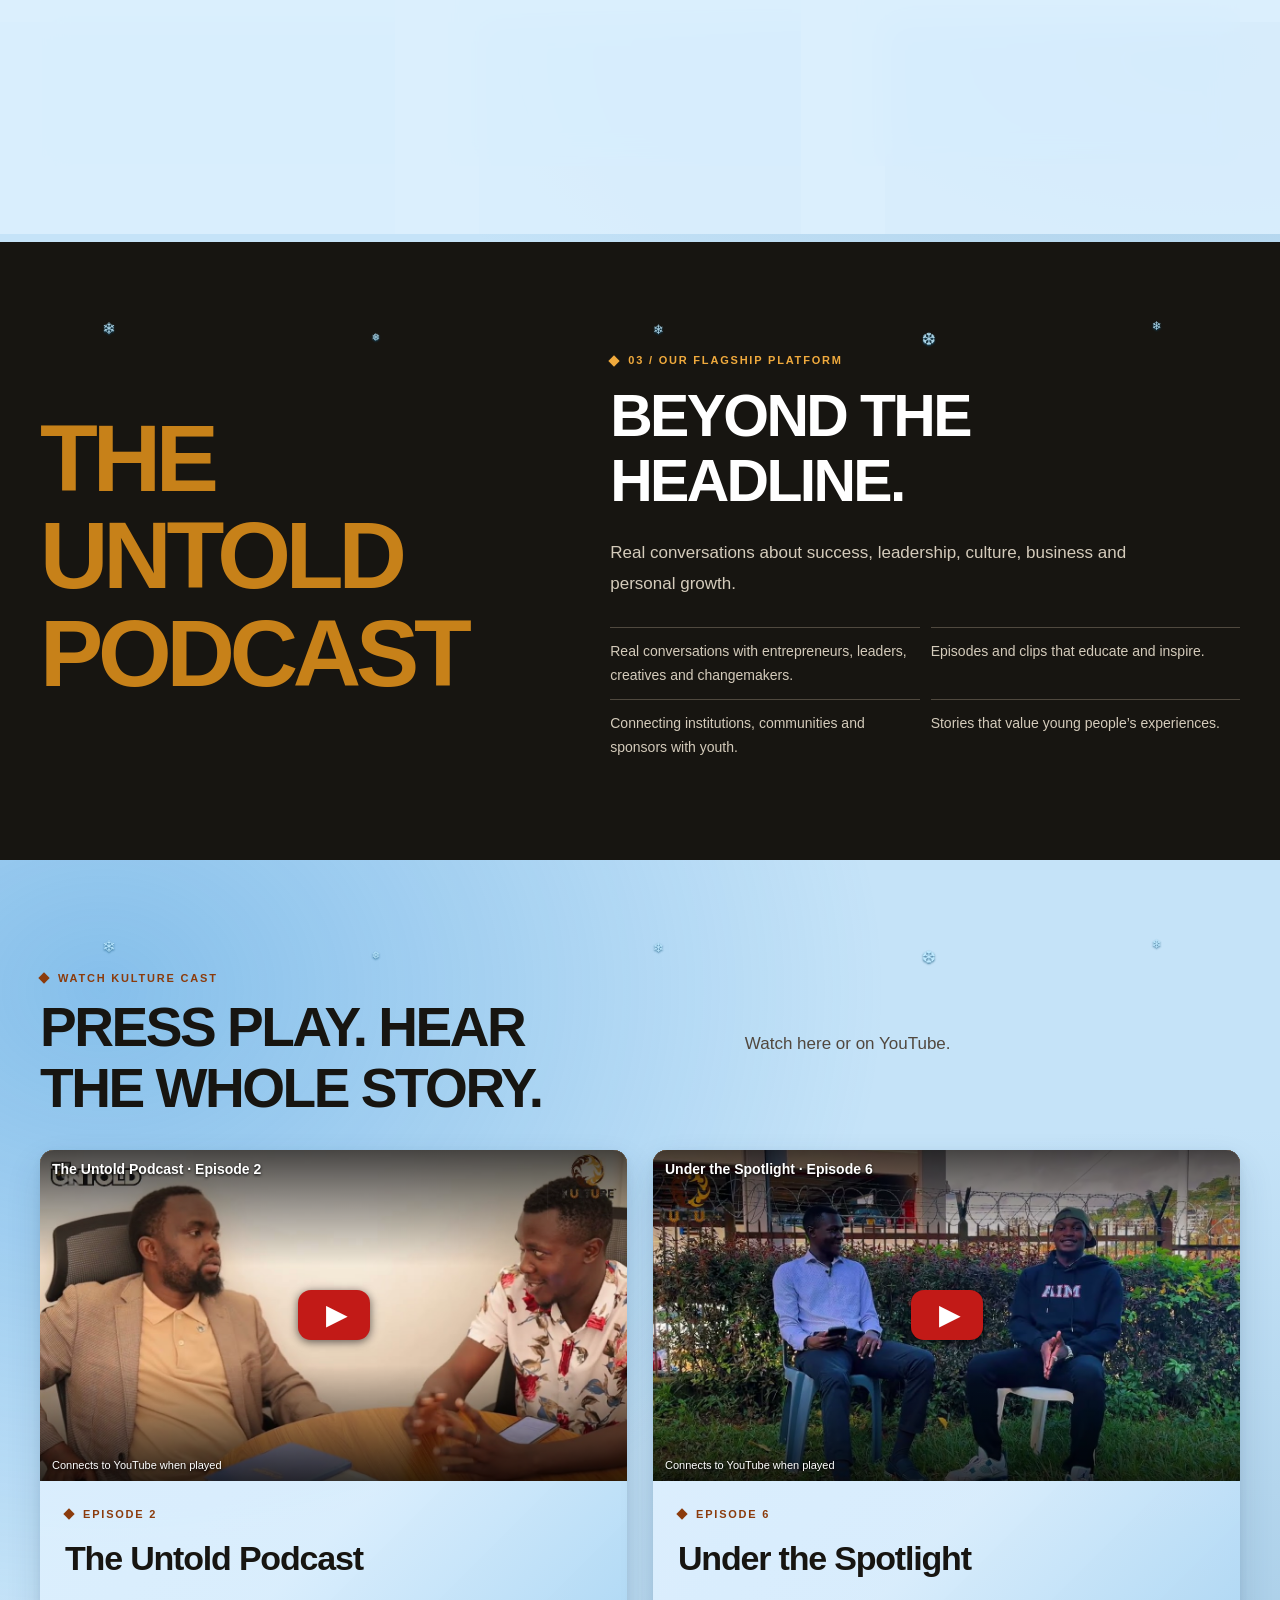
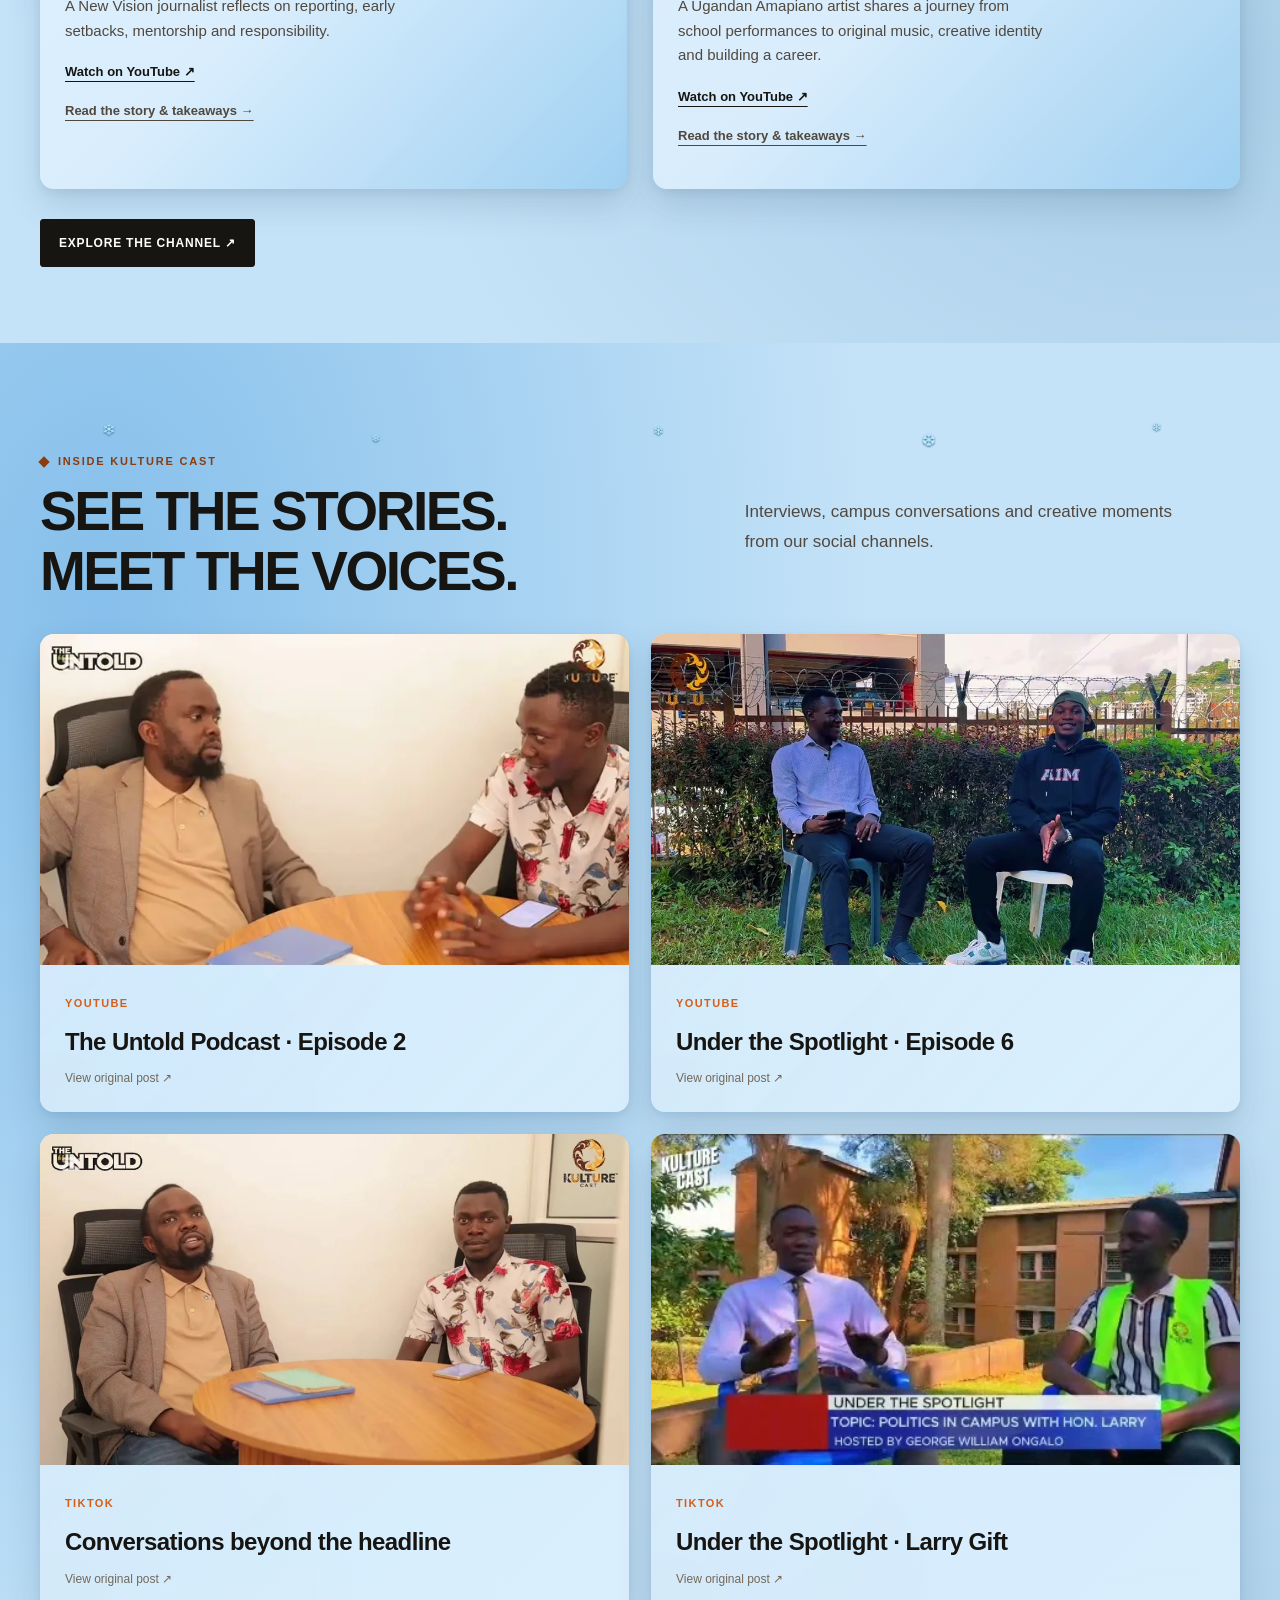
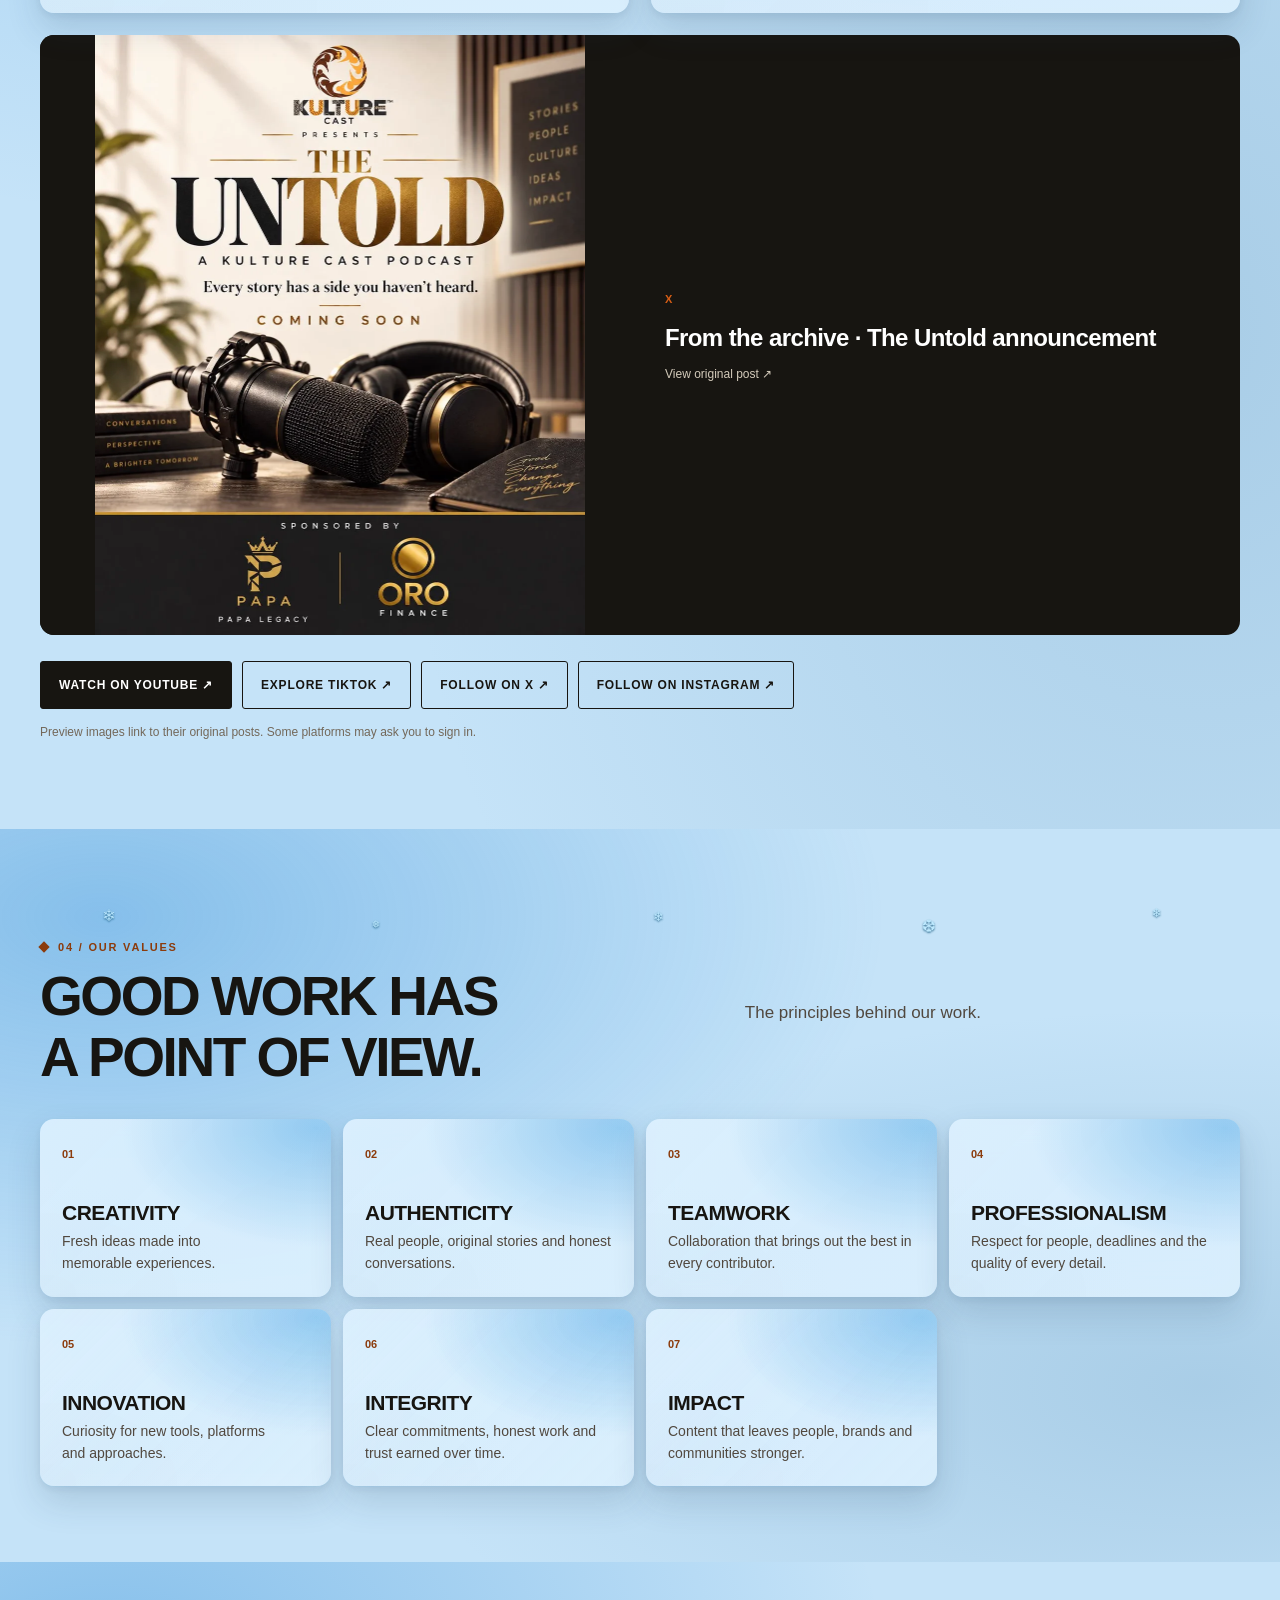
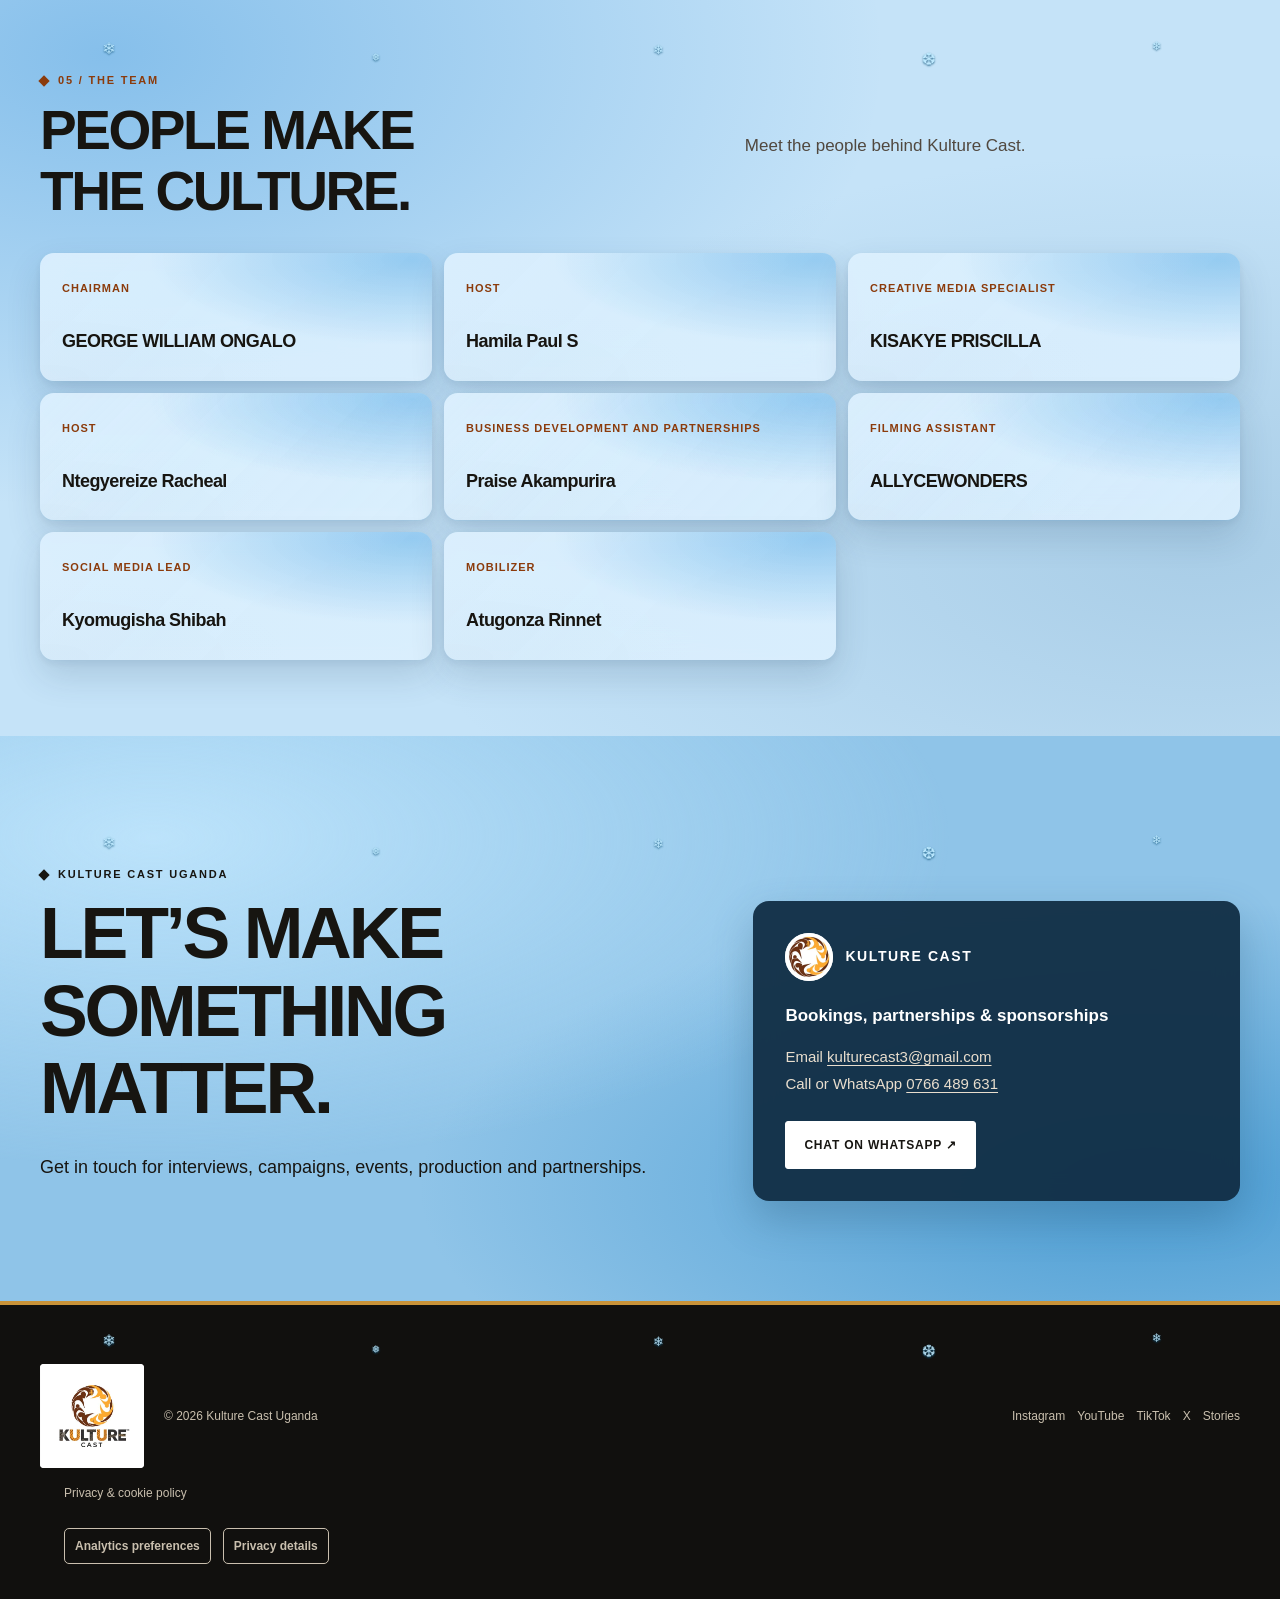
==== commit 665a9d88: "Add snowflakes and a gently sliding Christmas greeting" ====
--- a/index.html
+++ b/index.html
@@ -145,7 +145,7 @@
 }
 @media(max-width:350px){.value-grid,.team-grid{grid-template-columns:1fr}}
 </style>
-<link rel="stylesheet" href="glass.css"/><link rel="stylesheet" href="festive-2026.css?v=1"/><link rel="stylesheet" href="festive-celebration-2026.css?v=swing-2026"/><link rel="stylesheet" href="thumbnail-preview.css"/>
+<link rel="stylesheet" href="glass.css"/><link rel="stylesheet" href="festive-2026.css?v=1"/><link rel="stylesheet" href="festive-celebration-2026.css?v=snow-greeting-2026"/><link rel="stylesheet" href="thumbnail-preview.css"/>
 <style id="kc-enhanced-motion">
 .kc-sliding-marquee{display:flex;align-items:center;gap:10px;padding:10px 12px;white-space:normal;text-align:left;overflow:hidden}
 .kc-marquee-window{min-width:0;flex:1;overflow:hidden}.kc-marquee-track{display:flex;width:max-content;will-change:transform}.marquee.marquee .kc-marquee-group{display:block;flex:none;min-width:100vw;max-width:none;white-space:nowrap;animation:none}
@@ -160,21 +160,21 @@
 <body>
 <header><nav class="wrap"><a aria-label="Kulture Cast home" class="brand" href="#top"><img alt="Kulture Cast emblem" height="48" src="kulture-cast-header-emblem.svg?v=2" width="48"/>KULTURE CAST</a><div class="links"><a href="#updates">Latest video</a><a href="#about">About</a><a href="#services">Services</a><a href="#podcast">Podcast</a><a href="#episodes">Episodes</a><a href="#team">Team</a><a href="stories.html">Stories</a></div><a class="btn" href="#contact">Work with us</a><details class="kc-mobile-menu"><summary>Menu</summary><div class="kc-menu-panel"><a href="stories.html">Stories</a><a href="#updates">Latest video</a><a href="#episodes">Episodes</a><a href="#about">About</a><a href="#services">Services</a><a href="#contact">Contact</a></div></details></nav></header>
 <main id="top">
-<div class="kc-christmas-greeting"><span class="kc-festive-star" aria-hidden="true">✦</span>Merry Christmas from Kulture Cast<span class="kc-festive-star" aria-hidden="true">✦</span></div>
+<div class="kc-christmas-greeting" role="region" aria-label="Christmas greeting. Focus or tap to read the full message; hover to pause." tabindex="0" onclick="this.focus()"><div class="kc-greeting-window"><div class="kc-greeting-track"><span class="kc-greeting-group">Merry Christmas from Kulture Cast! May this season bring peace to your heart, joy to your home and precious moments with the people you love. Thank you for sharing in the stories, conversations and creativity that bring us together. Wishing you warmth, hope and fresh inspiration throughout the festive season and into the new year. <span aria-hidden="true">✦ ❄ ✦</span></span><span class="kc-greeting-group" aria-hidden="true">Merry Christmas from Kulture Cast! May this season bring peace to your heart, joy to your home and precious moments with the people you love. Thank you for sharing in the stories, conversations and creativity that bring us together. Wishing you warmth, hope and fresh inspiration throughout the festive season and into the new year. ✦ ❄ ✦</span></div></div></div>
 <section class="hero"><div class="kc-holiday-ornaments" aria-hidden="true"></div><div class="wrap"><div class="hero-grid"><div><div class="eyebrow">Kampala, Uganda · Creative media</div><h1><span class="title-line">Stories that</span><em class="title-line">move culture.</em></h1><p class="hero-copy">We tell stories, create media and help brands connect.</p><div class="hero-actions"><a class="btn" href="#contact">Work with us</a><a class="btn alt" href="#about">Who we are ↓</a></div></div><div class="logo-card"><img alt="Official Kulture Cast logo" fetchpriority="high" height="400" src="kulture-cast-official-logo.svg" width="400"/></div></div><div class="hero-meta"><strong>Media. Ideas. Impact.</strong><span>Podcast production · Video · Design · Digital marketing · Partnerships</span></div></div></section>
 <div class="marquee kc-sliding-marquee" role="region" aria-label="Kulture Cast services. Hover over or focus this strip to pause its movement; move the pointer away and focus elsewhere to resume." tabindex="0" onclick="this.focus()"><div class="kc-marquee-window"><div class="kc-marquee-track"><span class="kc-marquee-group">Stories · Creative media · The Untold Podcast · Podcast production · Interviews · Video production · Photography · Graphic design · Branding · Digital marketing · Website design · Partnerships · Culture · </span><span class="kc-marquee-group" aria-hidden="true">Stories · Creative media · The Untold Podcast · Podcast production · Interviews · Video production · Photography · Graphic design · Branding · Digital marketing · Website design · Partnerships · Culture · </span></div></div></div>
-<section aria-labelledby="live-events-title" class="episodes" id="updates"><div class="wrap"><span aria-hidden="true" class="kc-video-anchor" id="live-events"></span><div class="section-head"><div><div class="eyebrow">Latest videos &amp; live events</div><h2 id="live-events-title">Leadership beyond politics.</h2></div><p>A conversation with Hon. Okot Boniface Henry on The Untold Podcast.</p></div><article class="episode-card"><div class="kc-video-slot" id="kc-video-slot"><div class="kc-video-surface" id="kc-video-surface"><div class="episode-player"><div class="kc-video-placeholder"><button class="kc-thumbnail-play kc-load-video" data-player-id="kc-latest-player" data-src="https://www.youtube-nocookie.com/embed/B8n3CETZu_Y?rel=0&amp;enablejsapi=1&amp;origin=https%3A%2F%2Fongalogeorge8-blip.github.io" data-title="The Untold Story of Hon. Okot Boniface Henry | Leadership Beyond Politics" type="button" data-video="B8n3CETZu_Y" aria-label="Play The Untold Story of Hon. Okot Boniface Henry | Leadership Beyond Politics. Connects to YouTube."><span class="kc-preview-title" aria-hidden="true">The Untold Story of Hon. Okot Boniface Henry | Leadership Beyond Politics</span><span class="kc-preview-icon" aria-hidden="true">▶</span><span class="kc-preview-note" aria-hidden="true">Connects to YouTube when played</span></button></div></div><div class="kc-video-tools"><button aria-controls="kc-video-surface" aria-pressed="false" disabled="" id="kc-pip-toggle" type="button">Picture-in-picture</button><button aria-label="Close mini-player and pause video" hidden="" id="kc-pip-close" type="button">Close mini-player</button></div></div></div><div class="episode-copy"><p class="kc-pip-note">The mini-player works on this page. Outside this tab, playback depends on your browser and YouTube.</p><span class="eyebrow">Latest episode · Watch on demand</span><h3>The Untold Story of Hon. Okot Boniface Henry</h3><p>Explore leadership, education and public responsibility.</p><a class="episode-link" href="https://www.youtube.com/watch?v=B8n3CETZu_Y" rel="noopener noreferrer" target="_blank">Watch on YouTube ↗</a><p><a class="episode-link" href="okot-boniface-henry-leadership-beyond-politics.html">Read the episode story &amp; key takeaways →</a></p><p class="small">Loading a player connects to YouTube under its own privacy policy. Your Analytics choice is separate.</p></div></article></div></section><section aria-labelledby="stories-title" class="kc-stories" id="stories"><div class="wrap"><div class="section-head"><div><div class="eyebrow">Stories &amp; perspectives</div><h2 id="stories-title">Go beyond the episode.</h2></div><p>Stories, insights and reflections from our conversations.</p></div><div class="kc-stories-grid"><article class="kc-story"><div aria-hidden="true" class="kc-story-top"><strong>01</strong><span>The Untold Podcast</span></div><div class="kc-story-copy"><p class="kc-story-meta">Kulture Cast · <time datetime="2026-11-09">9 November 2026</time></p><h3><a href="okot-boniface-henry-leadership-beyond-politics.html">Leadership beyond politics</a></h3><p>Education, practical skills and the responsibilities behind public leadership.</p><a class="kc-story-link" href="okot-boniface-henry-leadership-beyond-politics.html">Read the story →</a></div></article><article class="kc-story"><div aria-hidden="true" class="kc-story-top"><strong>02</strong><span>The Untold Podcast · Episode 2</span></div><div class="kc-story-copy"><p class="kc-story-meta">Kulture Cast · <time datetime="2026-11-09">9 November 2026</time></p><h3><a href="journalism-persistence-and-public-responsibility.html">Finding your voice in journalism</a></h3><p>A New Vision journalist reflects on learning the craft, checking a story and staying independent.</p><a class="kc-story-link" href="journalism-persistence-and-public-responsibility.html">Read the story →</a></div></article><article class="kc-story"><div aria-hidden="true" class="kc-story-top"><strong>03</strong><span>Under the Spotlight · Episode 6</span></div><div class="kc-story-copy"><p class="kc-story-meta">Kulture Cast · <time datetime="2026-11-09">9 November 2026</time></p><h3><a href="amapiano-creative-purpose-and-discipline.html">Beyond a hobby: a creative path</a></h3><p>A Ugandan Amapiano artist discusses creative identity, limited resources and the discipline behind turning music into intentional work.</p><a class="kc-story-link" href="amapiano-creative-purpose-and-discipline.html">Read the story →</a></div></article></div><div class="kc-stories-action"><a class="btn" href="stories.html">Explore all stories</a></div></div></section>
-<section class="about" id="about"><div class="wrap"><div class="section-head"><div><div class="eyebrow">01 / Who we are</div><h2>A creative home for honest stories.</h2></div><p>We help people, communities and brands share their stories.</p></div><div class="about-grid"><p>Stories of ambition, challenges and ideas shaping Africa.</p><div>From concept to distribution, we bring podcasting, video, photography, design and digital strategy together.</div></div></div></section>
-<section class="statement"><div class="wrap"><div class="statement-grid"><article><small>OUR MISSION</small><h3>Empower voices. Inspire communities. Grow brands.</h3><p>Authentic storytelling, thoughtful production and strategic digital marketing that develops talent and helps young people create sustainable careers.</p></article><article><small>OUR VISION</small><h3>To shape culture across Africa.</h3><p>A respected creative media brand known for impactful stories, talented people and digital experiences that connect communities and business.</p></article></div></div></section>
-<section class="services" id="services"><div class="wrap"><div class="section-head"><div><div class="eyebrow">02 / What we do</div><h2>Made to be seen, heard and felt.</h2></div><p>Creative services for your story, brand and audience.</p></div><div class="service-grid"><article class="service"><b>01 / PODCASTS</b><h3>Podcast production &amp; interviews</h3><p>Research, hosting, recording, editing and distribution.</p></article><article class="service"><b>02 / VISUALS</b><h3>Video production &amp; photography</h3><p>Brand stories, events, interviews and campaign videos.</p></article><article class="service"><b>03 / IDENTITY</b><h3>Graphic design &amp; branding</h3><p>Visual identities, posters, flyers and campaigns.</p></article><article class="service"><b>04 / GROWTH</b><h3>Digital marketing &amp; social media</h3><p>Content planning, platform management and campaigns.</p></article><article class="service"><b>05 / PARTNERS</b><h3>Business development &amp; partnerships</h3><p>Client outreach, sponsorship proposals and strategic alliances.</p></article><article class="service"><b>06 / WEBSITES</b><h3>Website design &amp; development</h3><p>Mobile-friendly websites for your brand and services.</p></article></div></div></section>
-<section class="podcast" id="podcast"><div class="wrap podcast-grid"><div class="podcast-label">The Untold Podcast</div><div><div class="eyebrow" style="color:#f0aa3d">03 / Our flagship platform</div><h2>Beyond the headline.</h2><p>Real conversations about success, leadership, culture, business and personal growth.</p><div class="podcast-list"><div>Real conversations with entrepreneurs, leaders, creatives and changemakers.</div><div>Episodes and clips that educate and inspire.</div><div>Connecting institutions, communities and sponsors with youth.</div><div>Stories that value young people’s experiences.</div></div></div></div></section>
-<section class="episodes" id="episodes"><div class="wrap"><div class="section-head"><div><div class="eyebrow">Watch Kulture Cast</div><h2>Press play. Hear the whole story.</h2></div><p>Watch here or on YouTube.</p></div><div class="episode-grid"><article class="episode-card"><div class="episode-player"><div class="kc-video-placeholder"><button class="kc-thumbnail-play kc-load-video" data-src="https://www.youtube-nocookie.com/embed/GE6H7DMoaIY?rel=0" data-title="The Untold Podcast · Episode 2" type="button" data-video="GE6H7DMoaIY" aria-label="Play The Untold Podcast · Episode 2. Connects to YouTube."><span class="kc-preview-title" aria-hidden="true">The Untold Podcast · Episode 2</span><span class="kc-preview-icon" aria-hidden="true">▶</span><span class="kc-preview-note" aria-hidden="true">Connects to YouTube when played</span></button></div></div><div class="episode-copy"><span class="eyebrow">Episode 2</span><h3>The Untold Podcast</h3><p>A New Vision journalist reflects on reporting, early setbacks, mentorship and responsibility.</p><a class="episode-link" href="https://www.youtube.com/watch?v=GE6H7DMoaIY" rel="noopener noreferrer" target="_blank">Watch on YouTube ↗</a><p><a class="episode-link" href="journalism-persistence-and-public-responsibility.html">Read the story &amp; takeaways →</a></p></div></article><article class="episode-card"><div class="episode-player"><div class="kc-video-placeholder"><button class="kc-thumbnail-play kc-load-video" data-src="https://www.youtube-nocookie.com/embed/xw13rSLrHWo?rel=0" data-title="Under the Spotlight · Episode 6" type="button" data-video="xw13rSLrHWo" aria-label="Play Under the Spotlight · Episode 6. Connects to YouTube."><span class="kc-preview-title" aria-hidden="true">Under the Spotlight · Episode 6</span><span class="kc-preview-icon" aria-hidden="true">▶</span><span class="kc-preview-note" aria-hidden="true">Connects to YouTube when played</span></button></div></div><div class="episode-copy"><span class="eyebrow">Episode 6</span><h3>Under the Spotlight</h3><p>A Ugandan Amapiano artist shares a journey from school performances to original music, creative identity and building a career.</p><a class="episode-link" href="https://www.youtube.com/watch?v=xw13rSLrHWo" rel="noopener noreferrer" target="_blank">Watch on YouTube ↗</a><p><a class="episode-link" href="amapiano-creative-purpose-and-discipline.html">Read the story &amp; takeaways →</a></p></div></article></div><div class="episode-more"><a class="btn" href="https://www.youtube.com/@Kulturecast/videos" rel="noopener noreferrer" target="_blank">Explore the channel ↗</a></div></div></section>
-<section class="social-highlights" id="highlights"><div class="wrap"><div class="section-head"><div><div class="eyebrow">Inside Kulture Cast</div><h2>See the stories. Meet the voices.</h2></div><p>Interviews, campus conversations and creative moments from our social channels.</p></div><div class="social-gallery"><a class="social-work" href="https://www.youtube.com/watch?v=GE6H7DMoaIY" rel="noopener noreferrer" target="_blank"><div class="social-work-image"><img alt="The Untold Podcast · Episode 2" decoding="async" height="563" loading="lazy" src="social/untold-episode-2.webp" width="1000"/></div><div class="social-work-copy"><span>YouTube</span><h3>The Untold Podcast · Episode 2</h3><p>View original post ↗</p></div></a><a class="social-work" href="https://www.youtube.com/watch?v=xw13rSLrHWo" rel="noopener noreferrer" target="_blank"><div class="social-work-image"><img alt="Under the Spotlight · Episode 6" decoding="async" height="563" loading="lazy" src="social/spotlight-episode-6.webp" width="1000"/></div><div class="social-work-copy"><span>YouTube</span><h3>Under the Spotlight · Episode 6</h3><p>View original post ↗</p></div></a><a class="social-work" href="https://www.tiktok.com/@kulturecast1/video/7694231462039571719" rel="noopener noreferrer" target="_blank"><div class="social-work-image"><img alt="Conversations beyond the headline" decoding="async" height="563" loading="lazy" src="social/untold-tiktok.webp" width="1000"/></div><div class="social-work-copy"><span>TikTok</span><h3>Conversations beyond the headline</h3><p>View original post ↗</p></div></a><a class="social-work" href="https://www.tiktok.com/@kulturecast1/video/7627116094356032775" rel="noopener noreferrer" target="_blank"><div class="social-work-image"><img alt="Under the Spotlight · Larry Gift" decoding="async" height="269" loading="lazy" src="social/spotlight-larry.webp" width="478"/></div><div class="social-work-copy"><span>TikTok</span><h3>Under the Spotlight · Larry Gift</h3><p>View original post ↗</p></div></a><a class="social-work poster" href="https://x.com/Kulturecast256/status/2100630441686356304" rel="noopener noreferrer" target="_blank"><div class="social-work-image"><img alt="From the archive · The Untold announcement" decoding="async" height="1200" loading="lazy" src="social/untold-announcement.webp" width="981"/></div><div class="social-work-copy"><span>X</span><h3>From the archive · The Untold announcement</h3><p>View original post ↗</p></div></a></div><div class="social-follow"><a class="btn" href="https://youtube.com/@kulturecast" rel="noopener noreferrer" target="_blank">Watch on YouTube ↗</a><a class="btn alt" href="https://www.tiktok.com/@kulturecast1" rel="noopener noreferrer" target="_blank">Explore TikTok ↗</a><a class="btn alt" href="https://x.com/kulturecast256" rel="noopener noreferrer" target="_blank">Follow on X ↗</a><a class="btn alt" href="https://www.instagram.com/kulture_cast101/" rel="noopener noreferrer" target="_blank">Follow on Instagram ↗</a></div><p class="social-note">Preview images link to their original posts. Some platforms may ask you to sign in.</p></div></section>
-<section class="values"><div class="wrap"><div class="section-head"><div><div class="eyebrow">04 / Our values</div><h2>Good work has a point of view.</h2></div><p>The principles behind our work.</p></div><div class="value-grid"><article class="value"><b>01</b><h3>Creativity</h3><p>Fresh ideas made into memorable experiences.</p></article><article class="value"><b>02</b><h3>Authenticity</h3><p>Real people, original stories and honest conversations.</p></article><article class="value"><b>03</b><h3>Teamwork</h3><p>Collaboration that brings out the best in every contributor.</p></article><article class="value"><b>04</b><h3>Professionalism</h3><p>Respect for people, deadlines and the quality of every detail.</p></article><article class="value"><b>05</b><h3>Innovation</h3><p>Curiosity for new tools, platforms and approaches.</p></article><article class="value"><b>06</b><h3>Integrity</h3><p>Clear commitments, honest work and trust earned over time.</p></article><article class="value"><b>07</b><h3>Impact</h3><p>Content that leaves people, brands and communities stronger.</p></article></div></div></section>
-<section class="team" id="team"><div class="wrap"><div class="section-head"><div><div class="eyebrow">05 / The team</div><h2>People make the culture.</h2></div><p>Meet the people behind Kulture Cast.</p></div><div class="team-grid"><article class="person"><span class="role">Chairman</span><h3>GEORGE WILLIAM ONGALO</h3></article><article class="person"><span class="role">Host</span><h3>Hamila Paul S</h3></article><article class="person"><span class="role">Creative Media Specialist</span><h3>KISAKYE PRISCILLA</h3></article><article class="person"><span class="role">Host</span><h3>Ntegyereize Racheal</h3></article><article class="person"><span class="role">Business Development and Partnerships</span><h3>Praise Akampurira</h3></article><article class="person"><span class="role">Filming assistant</span><h3>ALLYCEWONDERS</h3></article><article class="person"><span class="role">Social Media Lead</span><h3>Kyomugisha Shibah</h3></article><article class="person"><span class="role">Mobilizer</span><h3>Atugonza Rinnet</h3></article></div></div></section>
-<section class="contact" id="contact"><div class="wrap contact-grid"><div><div class="eyebrow" style="color:var(--ink)">Kulture Cast Uganda</div><h2>Let’s make something matter.</h2><p>Get in touch for interviews, campaigns, events, production and partnerships.</p></div><div class="contact-box"><div class="contact-brand"><img alt="" height="48" loading="lazy" src="kulture-cast-header-emblem.svg?v=2" width="48"/><span>KULTURE CAST</span></div><strong>Bookings, partnerships &amp; sponsorships</strong><p>Email <a href="mailto:kulturecast3@gmail.com">kulturecast3@gmail.com</a><br/>Call or WhatsApp <a href="tel:+256766489631">0766 489 631</a></p><a class="btn" href="https://wa.me/256766489631" rel="noopener" target="_blank">Chat on WhatsApp ↗</a></div></div></section>
+<section aria-labelledby="live-events-title" class="episodes" id="updates"><div class="kc-snow-drift" aria-hidden="true"><span>❄</span><span>❅</span><span>❄</span><span>❆</span><span>❄</span></div><div class="wrap"><span aria-hidden="true" class="kc-video-anchor" id="live-events"></span><div class="section-head"><div><div class="eyebrow">Latest videos &amp; live events</div><h2 id="live-events-title">Leadership beyond politics.</h2></div><p>A conversation with Hon. Okot Boniface Henry on The Untold Podcast.</p></div><article class="episode-card"><div class="kc-video-slot" id="kc-video-slot"><div class="kc-video-surface" id="kc-video-surface"><div class="episode-player"><div class="kc-video-placeholder"><button class="kc-thumbnail-play kc-load-video" data-player-id="kc-latest-player" data-src="https://www.youtube-nocookie.com/embed/B8n3CETZu_Y?rel=0&amp;enablejsapi=1&amp;origin=https%3A%2F%2Fongalogeorge8-blip.github.io" data-title="The Untold Story of Hon. Okot Boniface Henry | Leadership Beyond Politics" type="button" data-video="B8n3CETZu_Y" aria-label="Play The Untold Story of Hon. Okot Boniface Henry | Leadership Beyond Politics. Connects to YouTube."><span class="kc-preview-title" aria-hidden="true">The Untold Story of Hon. Okot Boniface Henry | Leadership Beyond Politics</span><span class="kc-preview-icon" aria-hidden="true">▶</span><span class="kc-preview-note" aria-hidden="true">Connects to YouTube when played</span></button></div></div><div class="kc-video-tools"><button aria-controls="kc-video-surface" aria-pressed="false" disabled="" id="kc-pip-toggle" type="button">Picture-in-picture</button><button aria-label="Close mini-player and pause video" hidden="" id="kc-pip-close" type="button">Close mini-player</button></div></div></div><div class="episode-copy"><p class="kc-pip-note">The mini-player works on this page. Outside this tab, playback depends on your browser and YouTube.</p><span class="eyebrow">Latest episode · Watch on demand</span><h3>The Untold Story of Hon. Okot Boniface Henry</h3><p>Explore leadership, education and public responsibility.</p><a class="episode-link" href="https://www.youtube.com/watch?v=B8n3CETZu_Y" rel="noopener noreferrer" target="_blank">Watch on YouTube ↗</a><p><a class="episode-link" href="okot-boniface-henry-leadership-beyond-politics.html">Read the episode story &amp; key takeaways →</a></p><p class="small">Loading a player connects to YouTube under its own privacy policy. Your Analytics choice is separate.</p></div></article></div></section><section aria-labelledby="stories-title" class="kc-stories" id="stories"><div class="kc-snow-drift" aria-hidden="true"><span>❄</span><span>❅</span><span>❄</span><span>❆</span><span>❄</span></div><div class="wrap"><div class="section-head"><div><div class="eyebrow">Stories &amp; perspectives</div><h2 id="stories-title">Go beyond the episode.</h2></div><p>Stories, insights and reflections from our conversations.</p></div><div class="kc-stories-grid"><article class="kc-story"><div aria-hidden="true" class="kc-story-top"><strong>01</strong><span>The Untold Podcast</span></div><div class="kc-story-copy"><p class="kc-story-meta">Kulture Cast · <time datetime="2026-11-09">9 November 2026</time></p><h3><a href="okot-boniface-henry-leadership-beyond-politics.html">Leadership beyond politics</a></h3><p>Education, practical skills and the responsibilities behind public leadership.</p><a class="kc-story-link" href="okot-boniface-henry-leadership-beyond-politics.html">Read the story →</a></div></article><article class="kc-story"><div aria-hidden="true" class="kc-story-top"><strong>02</strong><span>The Untold Podcast · Episode 2</span></div><div class="kc-story-copy"><p class="kc-story-meta">Kulture Cast · <time datetime="2026-11-09">9 November 2026</time></p><h3><a href="journalism-persistence-and-public-responsibility.html">Finding your voice in journalism</a></h3><p>A New Vision journalist reflects on learning the craft, checking a story and staying independent.</p><a class="kc-story-link" href="journalism-persistence-and-public-responsibility.html">Read the story →</a></div></article><article class="kc-story"><div aria-hidden="true" class="kc-story-top"><strong>03</strong><span>Under the Spotlight · Episode 6</span></div><div class="kc-story-copy"><p class="kc-story-meta">Kulture Cast · <time datetime="2026-11-09">9 November 2026</time></p><h3><a href="amapiano-creative-purpose-and-discipline.html">Beyond a hobby: a creative path</a></h3><p>A Ugandan Amapiano artist discusses creative identity, limited resources and the discipline behind turning music into intentional work.</p><a class="kc-story-link" href="amapiano-creative-purpose-and-discipline.html">Read the story →</a></div></article></div><div class="kc-stories-action"><a class="btn" href="stories.html">Explore all stories</a></div></div></section>
+<section class="about" id="about"><div class="kc-snow-drift" aria-hidden="true"><span>❄</span><span>❅</span><span>❄</span><span>❆</span><span>❄</span></div><div class="wrap"><div class="section-head"><div><div class="eyebrow">01 / Who we are</div><h2>A creative home for honest stories.</h2></div><p>We help people, communities and brands share their stories.</p></div><div class="about-grid"><p>Stories of ambition, challenges and ideas shaping Africa.</p><div>From concept to distribution, we bring podcasting, video, photography, design and digital strategy together.</div></div></div></section>
+<section class="statement"><div class="kc-snow-drift" aria-hidden="true"><span>❄</span><span>❅</span><span>❄</span><span>❆</span><span>❄</span></div><div class="wrap"><div class="statement-grid"><article><small>OUR MISSION</small><h3>Empower voices. Inspire communities. Grow brands.</h3><p>Authentic storytelling, thoughtful production and strategic digital marketing that develops talent and helps young people create sustainable careers.</p></article><article><small>OUR VISION</small><h3>To shape culture across Africa.</h3><p>A respected creative media brand known for impactful stories, talented people and digital experiences that connect communities and business.</p></article></div></div></section>
+<section class="services" id="services"><div class="kc-snow-drift" aria-hidden="true"><span>❄</span><span>❅</span><span>❄</span><span>❆</span><span>❄</span></div><div class="wrap"><div class="section-head"><div><div class="eyebrow">02 / What we do</div><h2>Made to be seen, heard and felt.</h2></div><p>Creative services for your story, brand and audience.</p></div><div class="service-grid"><article class="service"><b>01 / PODCASTS</b><h3>Podcast production &amp; interviews</h3><p>Research, hosting, recording, editing and distribution.</p></article><article class="service"><b>02 / VISUALS</b><h3>Video production &amp; photography</h3><p>Brand stories, events, interviews and campaign videos.</p></article><article class="service"><b>03 / IDENTITY</b><h3>Graphic design &amp; branding</h3><p>Visual identities, posters, flyers and campaigns.</p></article><article class="service"><b>04 / GROWTH</b><h3>Digital marketing &amp; social media</h3><p>Content planning, platform management and campaigns.</p></article><article class="service"><b>05 / PARTNERS</b><h3>Business development &amp; partnerships</h3><p>Client outreach, sponsorship proposals and strategic alliances.</p></article><article class="service"><b>06 / WEBSITES</b><h3>Website design &amp; development</h3><p>Mobile-friendly websites for your brand and services.</p></article></div></div></section>
+<section class="podcast" id="podcast"><div class="kc-snow-drift" aria-hidden="true"><span>❄</span><span>❅</span><span>❄</span><span>❆</span><span>❄</span></div><div class="wrap podcast-grid"><div class="podcast-label">The Untold Podcast</div><div><div class="eyebrow" style="color:#f0aa3d">03 / Our flagship platform</div><h2>Beyond the headline.</h2><p>Real conversations about success, leadership, culture, business and personal growth.</p><div class="podcast-list"><div>Real conversations with entrepreneurs, leaders, creatives and changemakers.</div><div>Episodes and clips that educate and inspire.</div><div>Connecting institutions, communities and sponsors with youth.</div><div>Stories that value young people’s experiences.</div></div></div></div></section>
+<section class="episodes" id="episodes"><div class="kc-snow-drift" aria-hidden="true"><span>❄</span><span>❅</span><span>❄</span><span>❆</span><span>❄</span></div><div class="wrap"><div class="section-head"><div><div class="eyebrow">Watch Kulture Cast</div><h2>Press play. Hear the whole story.</h2></div><p>Watch here or on YouTube.</p></div><div class="episode-grid"><article class="episode-card"><div class="episode-player"><div class="kc-video-placeholder"><button class="kc-thumbnail-play kc-load-video" data-src="https://www.youtube-nocookie.com/embed/GE6H7DMoaIY?rel=0" data-title="The Untold Podcast · Episode 2" type="button" data-video="GE6H7DMoaIY" aria-label="Play The Untold Podcast · Episode 2. Connects to YouTube."><span class="kc-preview-title" aria-hidden="true">The Untold Podcast · Episode 2</span><span class="kc-preview-icon" aria-hidden="true">▶</span><span class="kc-preview-note" aria-hidden="true">Connects to YouTube when played</span></button></div></div><div class="episode-copy"><span class="eyebrow">Episode 2</span><h3>The Untold Podcast</h3><p>A New Vision journalist reflects on reporting, early setbacks, mentorship and responsibility.</p><a class="episode-link" href="https://www.youtube.com/watch?v=GE6H7DMoaIY" rel="noopener noreferrer" target="_blank">Watch on YouTube ↗</a><p><a class="episode-link" href="journalism-persistence-and-public-responsibility.html">Read the story &amp; takeaways →</a></p></div></article><article class="episode-card"><div class="episode-player"><div class="kc-video-placeholder"><button class="kc-thumbnail-play kc-load-video" data-src="https://www.youtube-nocookie.com/embed/xw13rSLrHWo?rel=0" data-title="Under the Spotlight · Episode 6" type="button" data-video="xw13rSLrHWo" aria-label="Play Under the Spotlight · Episode 6. Connects to YouTube."><span class="kc-preview-title" aria-hidden="true">Under the Spotlight · Episode 6</span><span class="kc-preview-icon" aria-hidden="true">▶</span><span class="kc-preview-note" aria-hidden="true">Connects to YouTube when played</span></button></div></div><div class="episode-copy"><span class="eyebrow">Episode 6</span><h3>Under the Spotlight</h3><p>A Ugandan Amapiano artist shares a journey from school performances to original music, creative identity and building a career.</p><a class="episode-link" href="https://www.youtube.com/watch?v=xw13rSLrHWo" rel="noopener noreferrer" target="_blank">Watch on YouTube ↗</a><p><a class="episode-link" href="amapiano-creative-purpose-and-discipline.html">Read the story &amp; takeaways →</a></p></div></article></div><div class="episode-more"><a class="btn" href="https://www.youtube.com/@Kulturecast/videos" rel="noopener noreferrer" target="_blank">Explore the channel ↗</a></div></div></section>
+<section class="social-highlights" id="highlights"><div class="kc-snow-drift" aria-hidden="true"><span>❄</span><span>❅</span><span>❄</span><span>❆</span><span>❄</span></div><div class="wrap"><div class="section-head"><div><div class="eyebrow">Inside Kulture Cast</div><h2>See the stories. Meet the voices.</h2></div><p>Interviews, campus conversations and creative moments from our social channels.</p></div><div class="social-gallery"><a class="social-work" href="https://www.youtube.com/watch?v=GE6H7DMoaIY" rel="noopener noreferrer" target="_blank"><div class="social-work-image"><img alt="The Untold Podcast · Episode 2" decoding="async" height="563" loading="lazy" src="social/untold-episode-2.webp" width="1000"/></div><div class="social-work-copy"><span>YouTube</span><h3>The Untold Podcast · Episode 2</h3><p>View original post ↗</p></div></a><a class="social-work" href="https://www.youtube.com/watch?v=xw13rSLrHWo" rel="noopener noreferrer" target="_blank"><div class="social-work-image"><img alt="Under the Spotlight · Episode 6" decoding="async" height="563" loading="lazy" src="social/spotlight-episode-6.webp" width="1000"/></div><div class="social-work-copy"><span>YouTube</span><h3>Under the Spotlight · Episode 6</h3><p>View original post ↗</p></div></a><a class="social-work" href="https://www.tiktok.com/@kulturecast1/video/7694231462039571719" rel="noopener noreferrer" target="_blank"><div class="social-work-image"><img alt="Conversations beyond the headline" decoding="async" height="563" loading="lazy" src="social/untold-tiktok.webp" width="1000"/></div><div class="social-work-copy"><span>TikTok</span><h3>Conversations beyond the headline</h3><p>View original post ↗</p></div></a><a class="social-work" href="https://www.tiktok.com/@kulturecast1/video/7627116094356032775" rel="noopener noreferrer" target="_blank"><div class="social-work-image"><img alt="Under the Spotlight · Larry Gift" decoding="async" height="269" loading="lazy" src="social/spotlight-larry.webp" width="478"/></div><div class="social-work-copy"><span>TikTok</span><h3>Under the Spotlight · Larry Gift</h3><p>View original post ↗</p></div></a><a class="social-work poster" href="https://x.com/Kulturecast256/status/2100630441686356304" rel="noopener noreferrer" target="_blank"><div class="social-work-image"><img alt="From the archive · The Untold announcement" decoding="async" height="1200" loading="lazy" src="social/untold-announcement.webp" width="981"/></div><div class="social-work-copy"><span>X</span><h3>From the archive · The Untold announcement</h3><p>View original post ↗</p></div></a></div><div class="social-follow"><a class="btn" href="https://youtube.com/@kulturecast" rel="noopener noreferrer" target="_blank">Watch on YouTube ↗</a><a class="btn alt" href="https://www.tiktok.com/@kulturecast1" rel="noopener noreferrer" target="_blank">Explore TikTok ↗</a><a class="btn alt" href="https://x.com/kulturecast256" rel="noopener noreferrer" target="_blank">Follow on X ↗</a><a class="btn alt" href="https://www.instagram.com/kulture_cast101/" rel="noopener noreferrer" target="_blank">Follow on Instagram ↗</a></div><p class="social-note">Preview images link to their original posts. Some platforms may ask you to sign in.</p></div></section>
+<section class="values"><div class="kc-snow-drift" aria-hidden="true"><span>❄</span><span>❅</span><span>❄</span><span>❆</span><span>❄</span></div><div class="wrap"><div class="section-head"><div><div class="eyebrow">04 / Our values</div><h2>Good work has a point of view.</h2></div><p>The principles behind our work.</p></div><div class="value-grid"><article class="value"><b>01</b><h3>Creativity</h3><p>Fresh ideas made into memorable experiences.</p></article><article class="value"><b>02</b><h3>Authenticity</h3><p>Real people, original stories and honest conversations.</p></article><article class="value"><b>03</b><h3>Teamwork</h3><p>Collaboration that brings out the best in every contributor.</p></article><article class="value"><b>04</b><h3>Professionalism</h3><p>Respect for people, deadlines and the quality of every detail.</p></article><article class="value"><b>05</b><h3>Innovation</h3><p>Curiosity for new tools, platforms and approaches.</p></article><article class="value"><b>06</b><h3>Integrity</h3><p>Clear commitments, honest work and trust earned over time.</p></article><article class="value"><b>07</b><h3>Impact</h3><p>Content that leaves people, brands and communities stronger.</p></article></div></div></section>
+<section class="team" id="team"><div class="kc-snow-drift" aria-hidden="true"><span>❄</span><span>❅</span><span>❄</span><span>❆</span><span>❄</span></div><div class="wrap"><div class="section-head"><div><div class="eyebrow">05 / The team</div><h2>People make the culture.</h2></div><p>Meet the people behind Kulture Cast.</p></div><div class="team-grid"><article class="person"><span class="role">Chairman</span><h3>GEORGE WILLIAM ONGALO</h3></article><article class="person"><span class="role">Host</span><h3>Hamila Paul S</h3></article><article class="person"><span class="role">Creative Media Specialist</span><h3>KISAKYE PRISCILLA</h3></article><article class="person"><span class="role">Host</span><h3>Ntegyereize Racheal</h3></article><article class="person"><span class="role">Business Development and Partnerships</span><h3>Praise Akampurira</h3></article><article class="person"><span class="role">Filming assistant</span><h3>ALLYCEWONDERS</h3></article><article class="person"><span class="role">Social Media Lead</span><h3>Kyomugisha Shibah</h3></article><article class="person"><span class="role">Mobilizer</span><h3>Atugonza Rinnet</h3></article></div></div></section>
+<section class="contact" id="contact"><div class="kc-snow-drift" aria-hidden="true"><span>❄</span><span>❅</span><span>❄</span><span>❆</span><span>❄</span></div><div class="wrap contact-grid"><div><div class="eyebrow" style="color:var(--ink)">Kulture Cast Uganda</div><h2>Let’s make something matter.</h2><p>Get in touch for interviews, campaigns, events, production and partnerships.</p></div><div class="contact-box"><div class="contact-brand"><img alt="" height="48" loading="lazy" src="kulture-cast-header-emblem.svg?v=2" width="48"/><span>KULTURE CAST</span></div><strong>Bookings, partnerships &amp; sponsorships</strong><p>Email <a href="mailto:kulturecast3@gmail.com">kulturecast3@gmail.com</a><br/>Call or WhatsApp <a href="tel:+256766489631">0766 489 631</a></p><a class="btn" href="https://wa.me/256766489631" rel="noopener" target="_blank">Chat on WhatsApp ↗</a></div></div></section>
 </main>
-<footer><div class="wrap footer-row"><div class="footer-identity"><a aria-label="Kulture Cast home" class="footer-logo" href="#top"><img alt="Kulture Cast official logo" height="120" loading="lazy" src="kulture-cast-official-logo.svg" width="120"/></a><span>© 2026 Kulture Cast Uganda</span></div><div class="socials"><a href="https://www.instagram.com/kulture_cast101?obrf=MWZ4Y3hodjltN291eQ==" rel="noopener" target="_blank">Instagram</a><a href="https://youtube.com/@kulturecast?si=J3RkQcTpUiCxipyR" rel="noopener" target="_blank">YouTube</a><a href="https://www.tiktok.com/@kulturecast1?_r=1&amp;_t=ZS-9B3CfKiwtIW" rel="noopener" target="_blank">TikTok</a><a href="https://x.com/kulturecast256?s=11" rel="noopener" target="_blank">X</a><a href="stories.html">Stories</a></div></div><div class="kc-privacy-footer"><a href="privacy.html">Privacy &amp; cookie policy</a></div></footer>
+<footer><div class="kc-snow-drift" aria-hidden="true"><span>❄</span><span>❅</span><span>❄</span><span>❆</span><span>❄</span></div><div class="wrap footer-row"><div class="footer-identity"><a aria-label="Kulture Cast home" class="footer-logo" href="#top"><img alt="Kulture Cast official logo" height="120" loading="lazy" src="kulture-cast-official-logo.svg" width="120"/></a><span>© 2026 Kulture Cast Uganda</span></div><div class="socials"><a href="https://www.instagram.com/kulture_cast101?obrf=MWZ4Y3hodjltN291eQ==" rel="noopener" target="_blank">Instagram</a><a href="https://youtube.com/@kulturecast?si=J3RkQcTpUiCxipyR" rel="noopener" target="_blank">YouTube</a><a href="https://www.tiktok.com/@kulturecast1?_r=1&amp;_t=ZS-9B3CfKiwtIW" rel="noopener" target="_blank">TikTok</a><a href="https://x.com/kulturecast256?s=11" rel="noopener" target="_blank">X</a><a href="stories.html">Stories</a></div></div><div class="kc-privacy-footer"><a href="privacy.html">Privacy &amp; cookie policy</a></div></footer>
 <!-- Kulture Cast consent-based visitor analytics -->
 <style>
 #kc-consent[hidden],#kc-privacy[hidden]{display:none!important}
--- a/festive-celebration-2026.css
+++ b/festive-celebration-2026.css
@@ -46,3 +46,34 @@
 }
 @media (prefers-reduced-data: reduce), (prefers-reduced-motion: reduce) { .hero::after { animation: none !important; } }
 @media (prefers-reduced-motion: reduce) { .kc-holiday-ornaments, .kc-holiday-ornaments::before, .kc-holiday-ornaments::after { animation: none; transform: none; } }
+
+/* Snow is decorative, static, and occupies its own space rather than covering content. */
+.kc-snow-drift { position:relative; height:34px; width:100%; overflow:hidden; pointer-events:none; user-select:none; color:#bdeaff; font-family:system-ui,sans-serif; line-height:1; }
+.kc-snow-drift span { position:absolute; text-shadow:0 1px 2px #12567c; opacity:.88; }
+.kc-snow-drift span:nth-child(1) { left:8%; top:3px; font-size:16px; }
+.kc-snow-drift span:nth-child(2) { left:29%; top:14px; font-size:11px; }
+.kc-snow-drift span:nth-child(3) { left:51%; top:5px; font-size:13px; }
+.kc-snow-drift span:nth-child(4) { left:72%; top:13px; font-size:17px; }
+.kc-snow-drift span:nth-child(5) { left:90%; top:2px; font-size:12px; }
+/* A single accessible message, with a hidden visual duplicate for a seamless loop. */
+.kc-christmas-greeting { padding:11px 0; overflow:hidden; text-align:left; }
+.kc-greeting-window { overflow:hidden; }
+.kc-greeting-track { display:flex; width:max-content; }
+.kc-greeting-group { display:block; flex:none; width:max-content; min-width:100vw; white-space:nowrap; padding-right:5em; }
+.kc-christmas-greeting:focus-visible { outline:3px solid #f4c76e; outline-offset:-3px; }
+@media (prefers-reduced-motion:no-preference) {
+  @keyframes kc-greeting-slide { to { transform:translateX(-50%); } }
+  .kc-greeting-track { animation:kc-greeting-slide 100s linear infinite; }
+  @media (hover:hover) { .kc-christmas-greeting:hover .kc-greeting-track { animation-play-state:paused; } }
+}
+/* Focus/touch shows the whole message; reduced preferences always show it still. */
+.kc-christmas-greeting:focus .kc-greeting-window { overflow:visible; }
+.kc-christmas-greeting:focus .kc-greeting-track { display:block; width:auto; animation:none; transform:none; }
+.kc-christmas-greeting:focus .kc-greeting-group { min-width:0; width:auto; white-space:normal; padding:0 18px; text-align:center; }
+.kc-christmas-greeting:focus .kc-greeting-group[aria-hidden=true] { display:none; }
+@media (prefers-reduced-motion:reduce), (prefers-reduced-data:reduce) {
+  .kc-greeting-window { overflow:visible; }
+  .kc-greeting-track { display:block; width:auto; animation:none !important; transform:none; }
+  .kc-greeting-group { min-width:0; width:auto; white-space:normal; padding:0 18px; text-align:center; }
+  .kc-greeting-group[aria-hidden=true] { display:none; }
+}
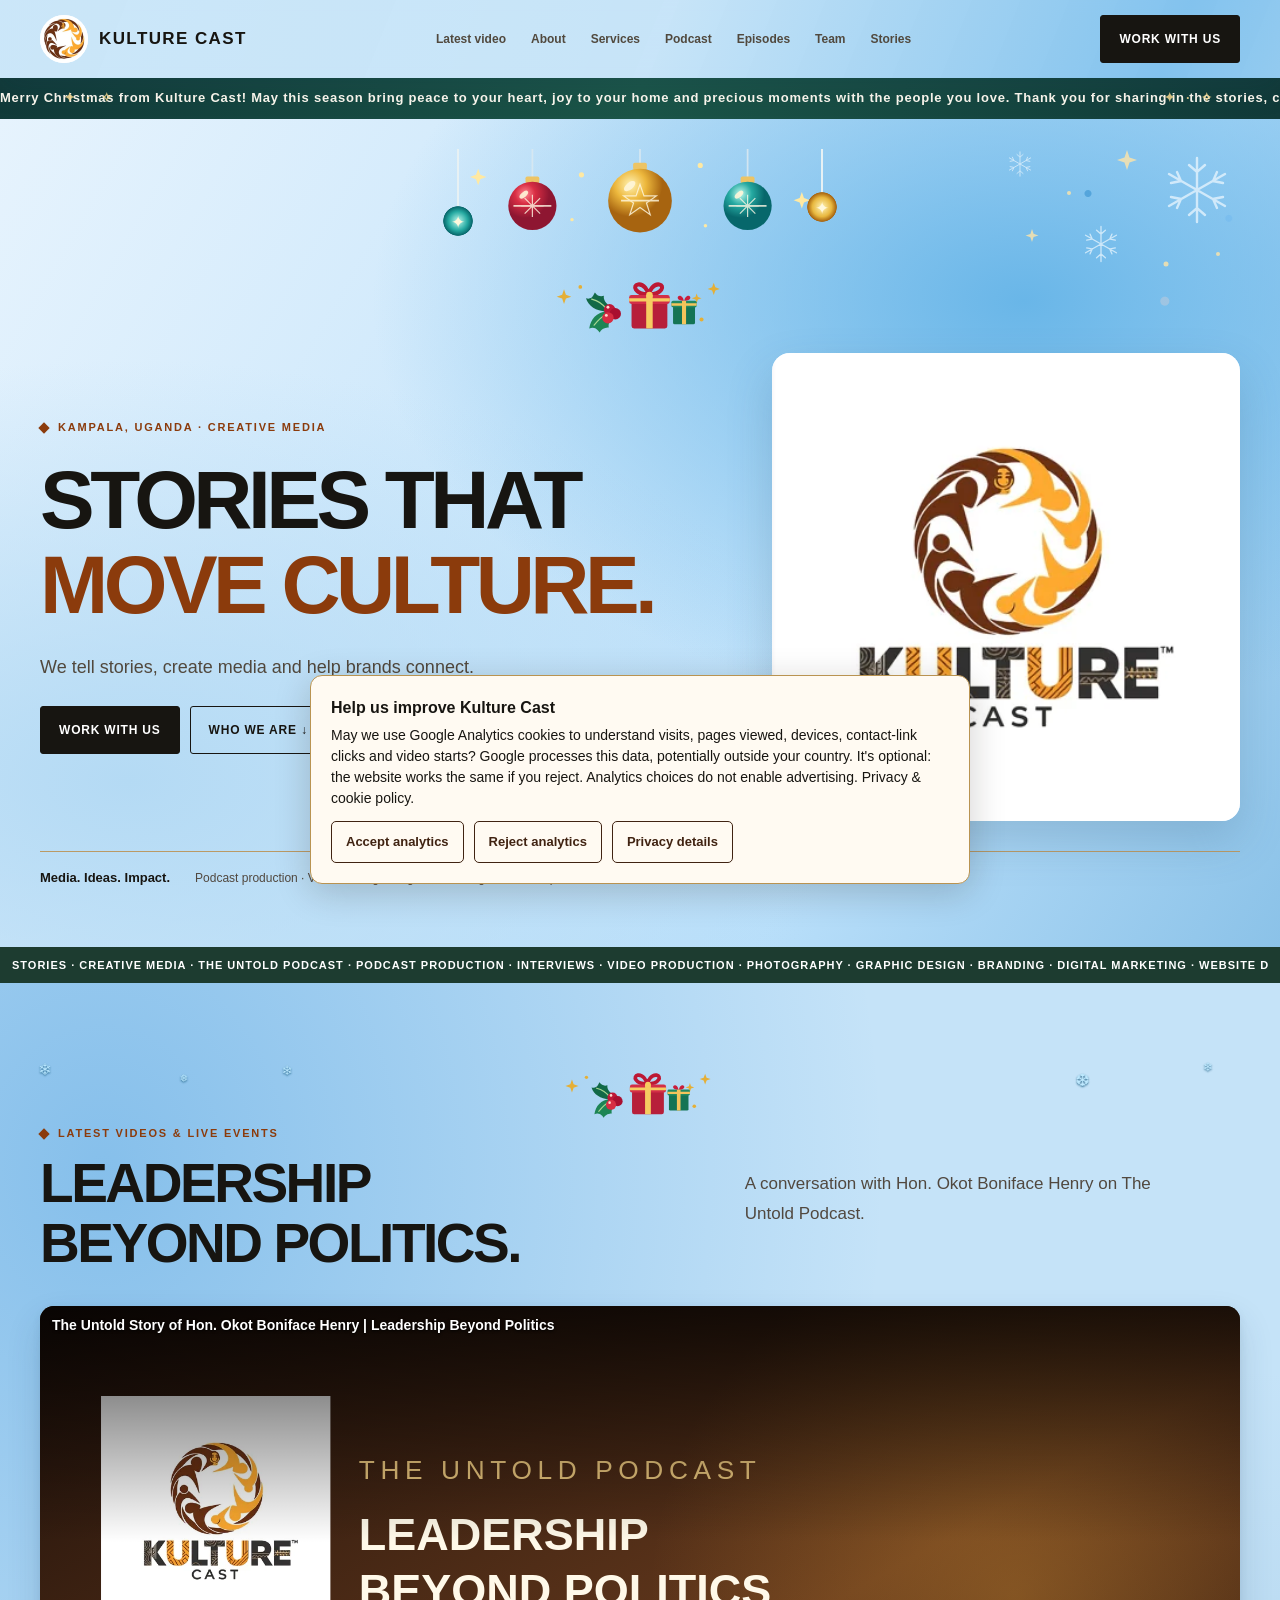
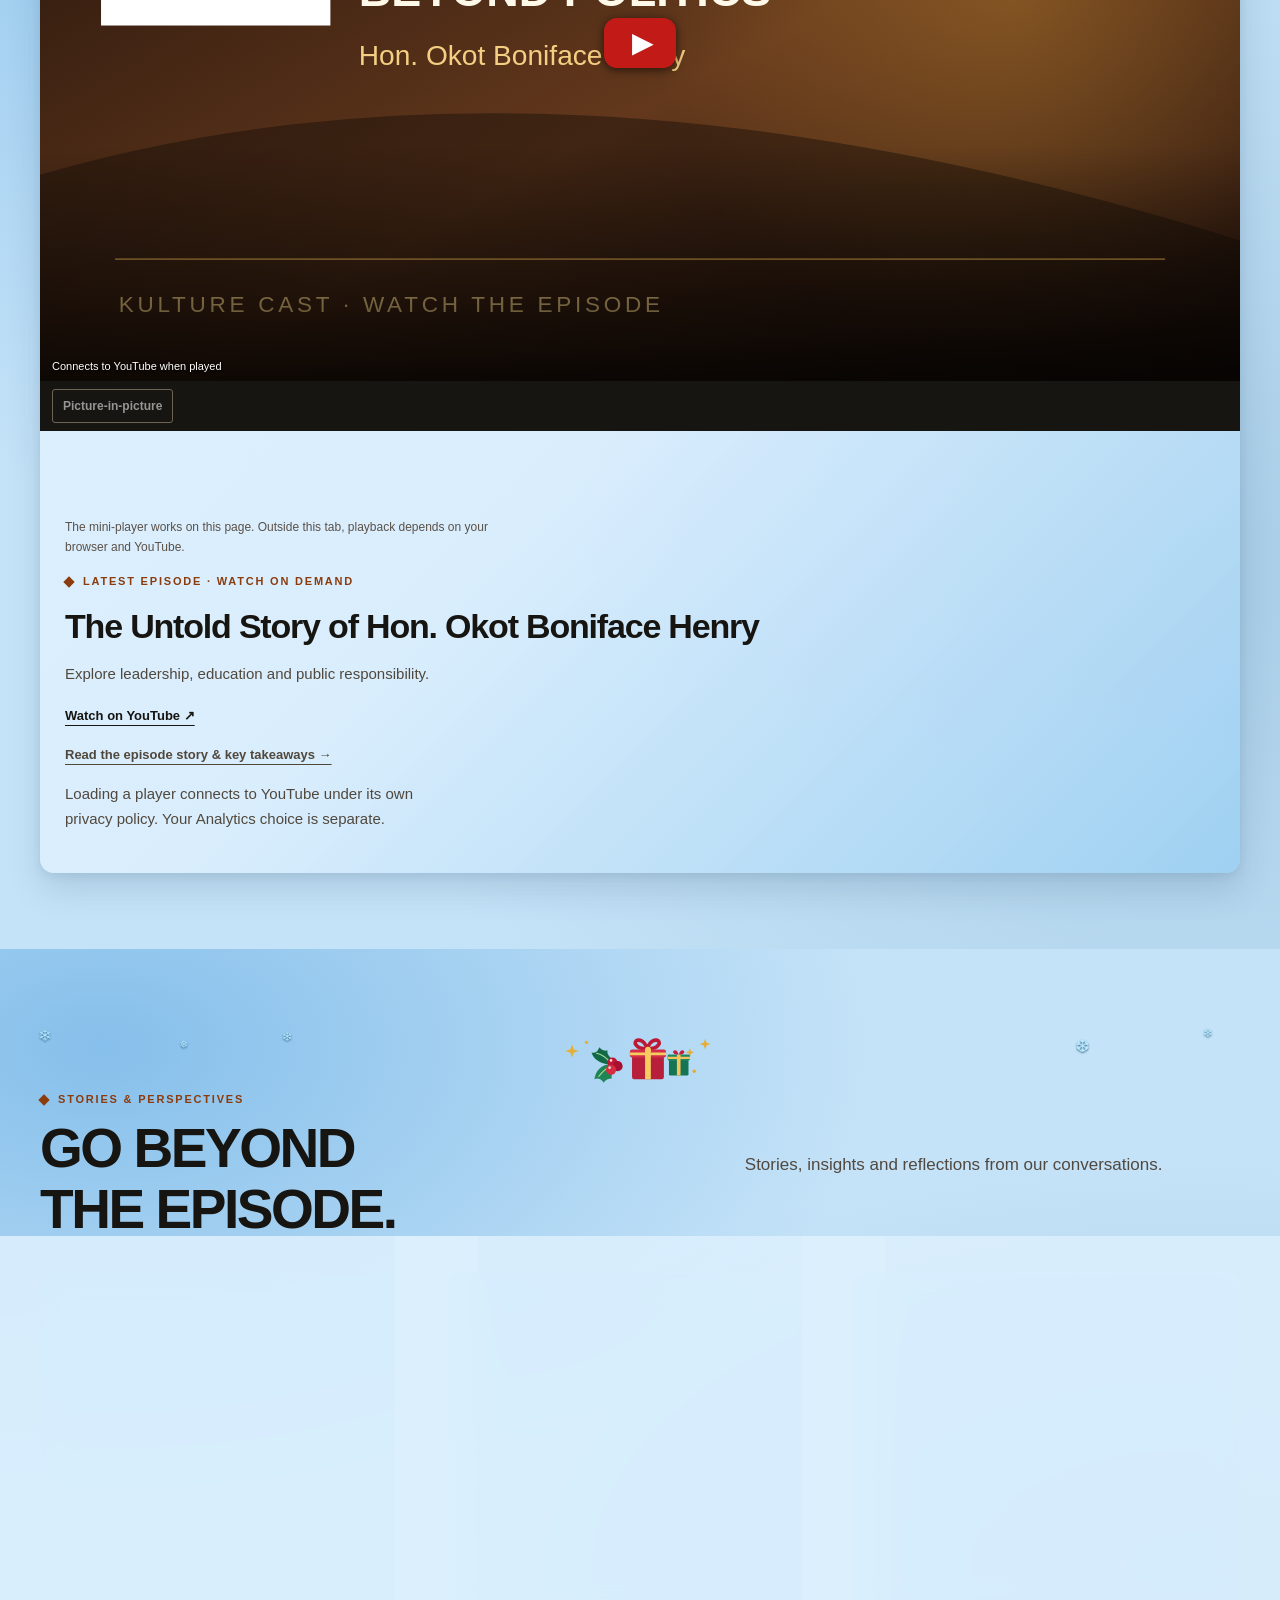
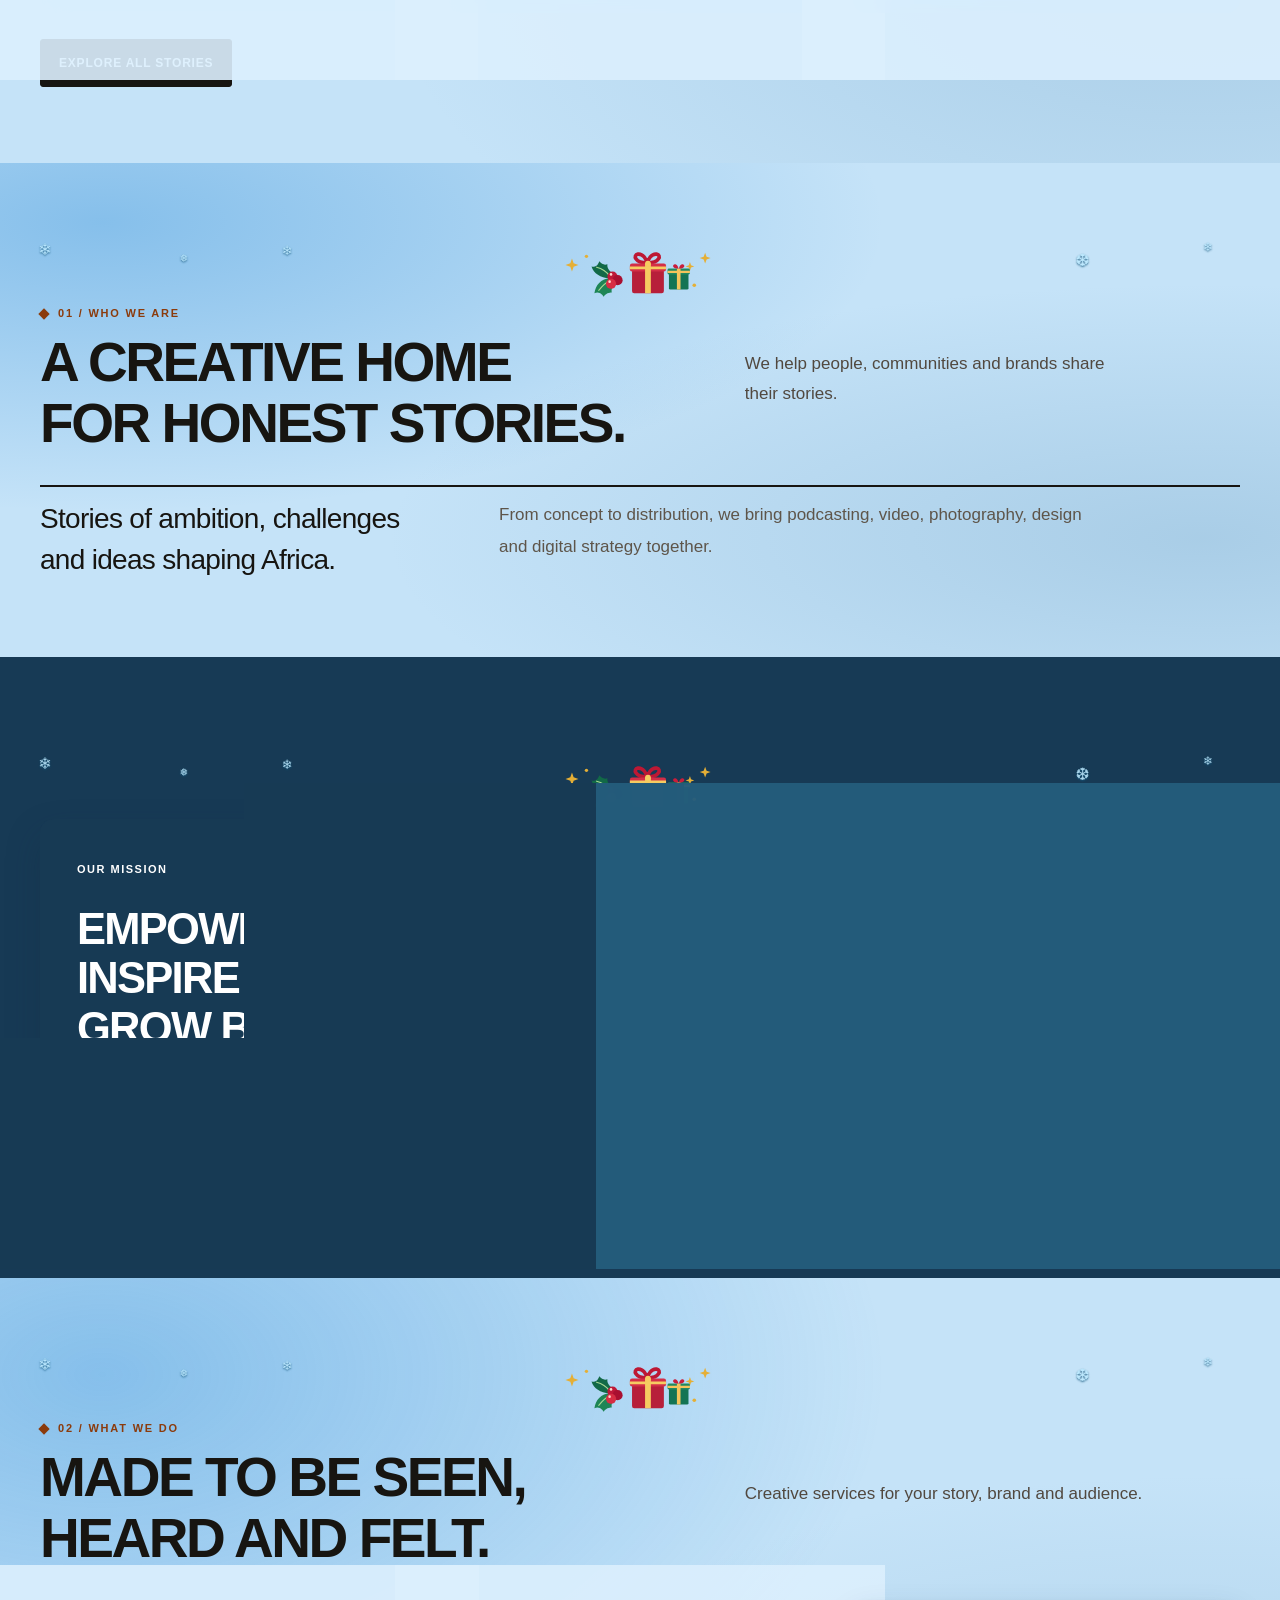
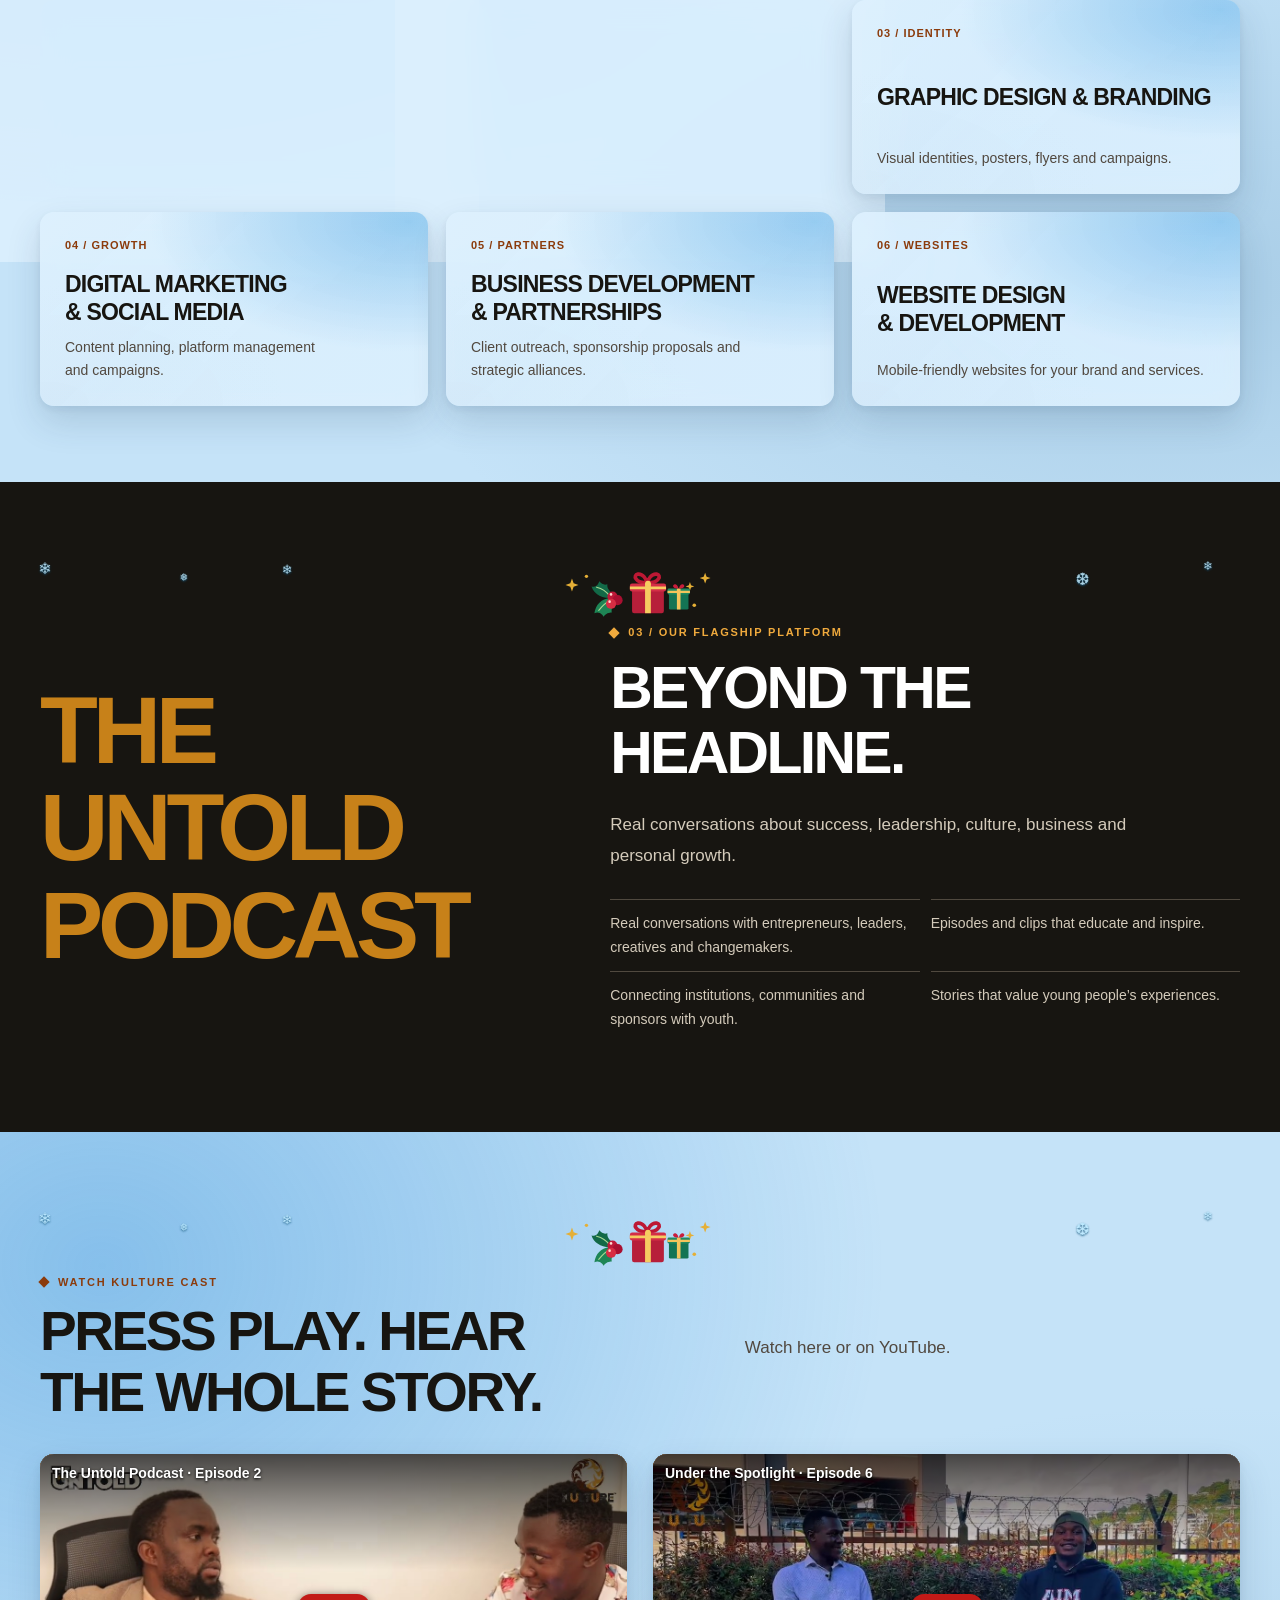
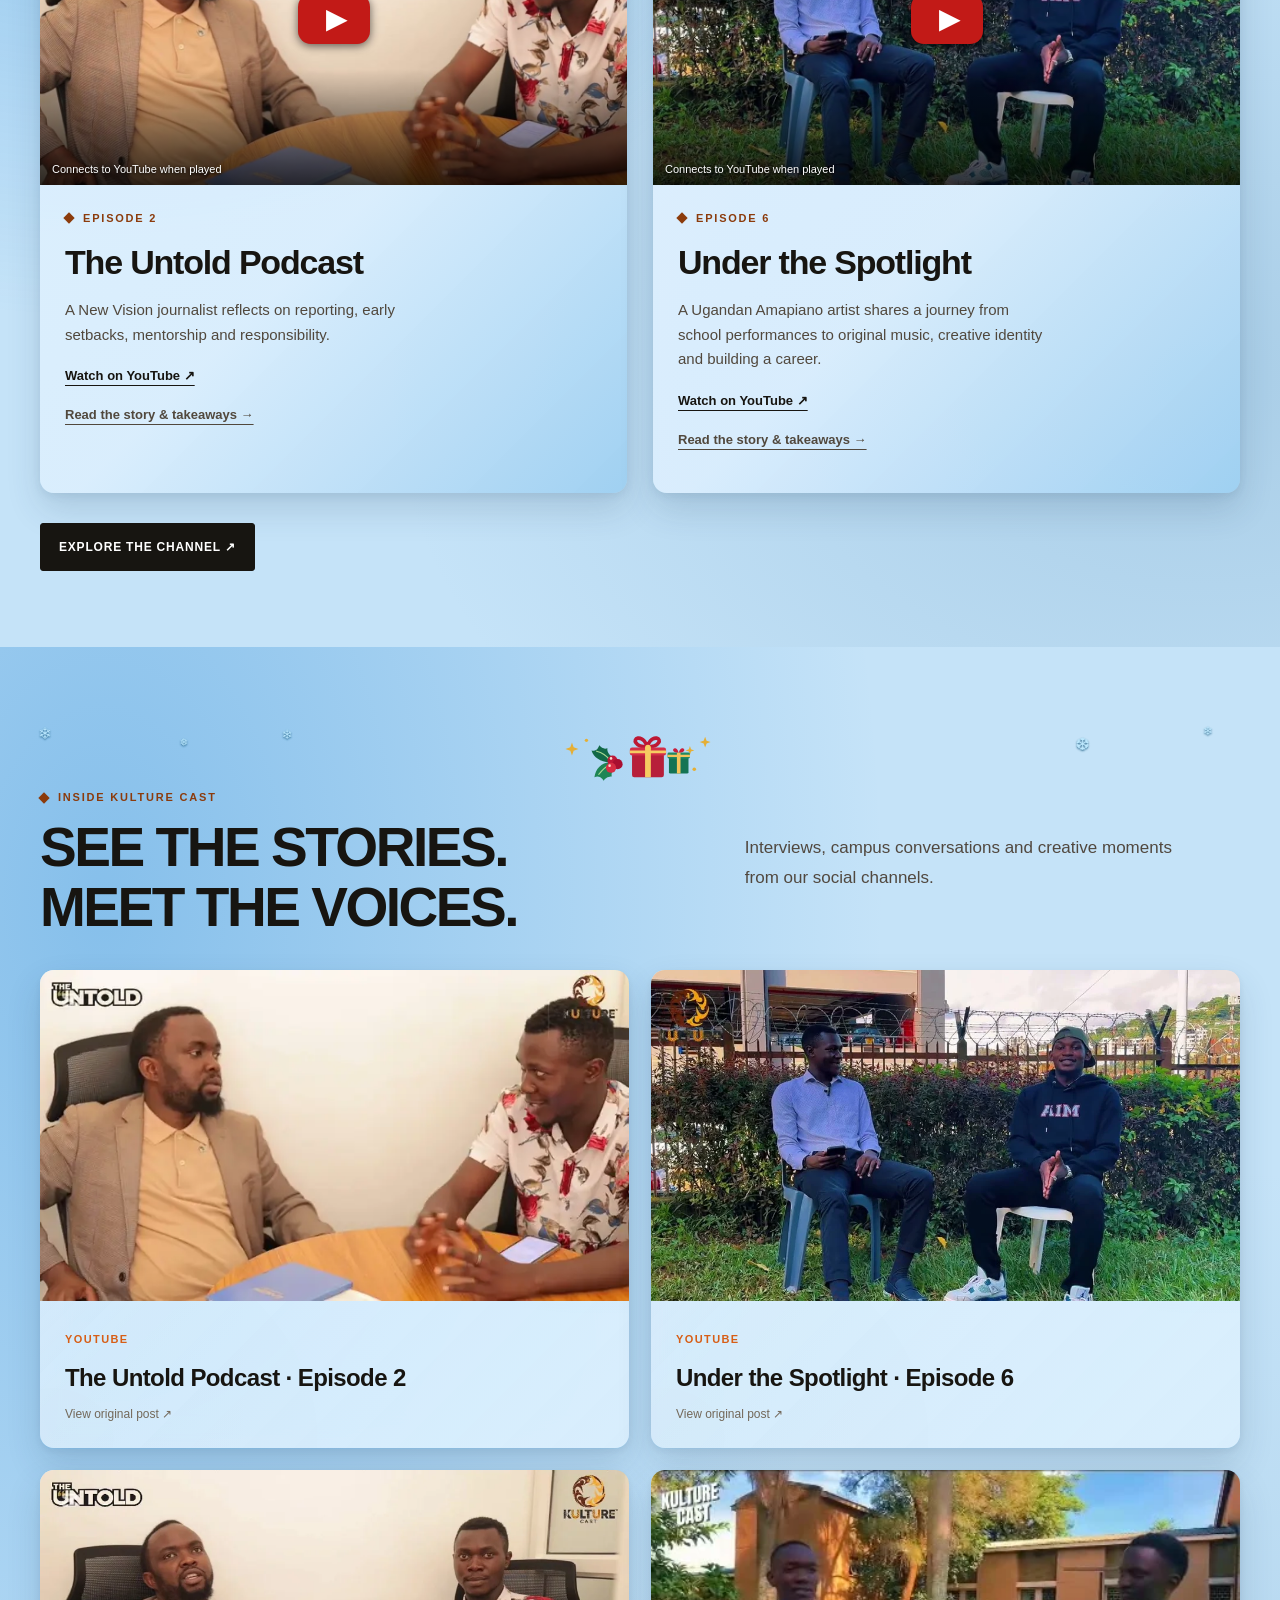
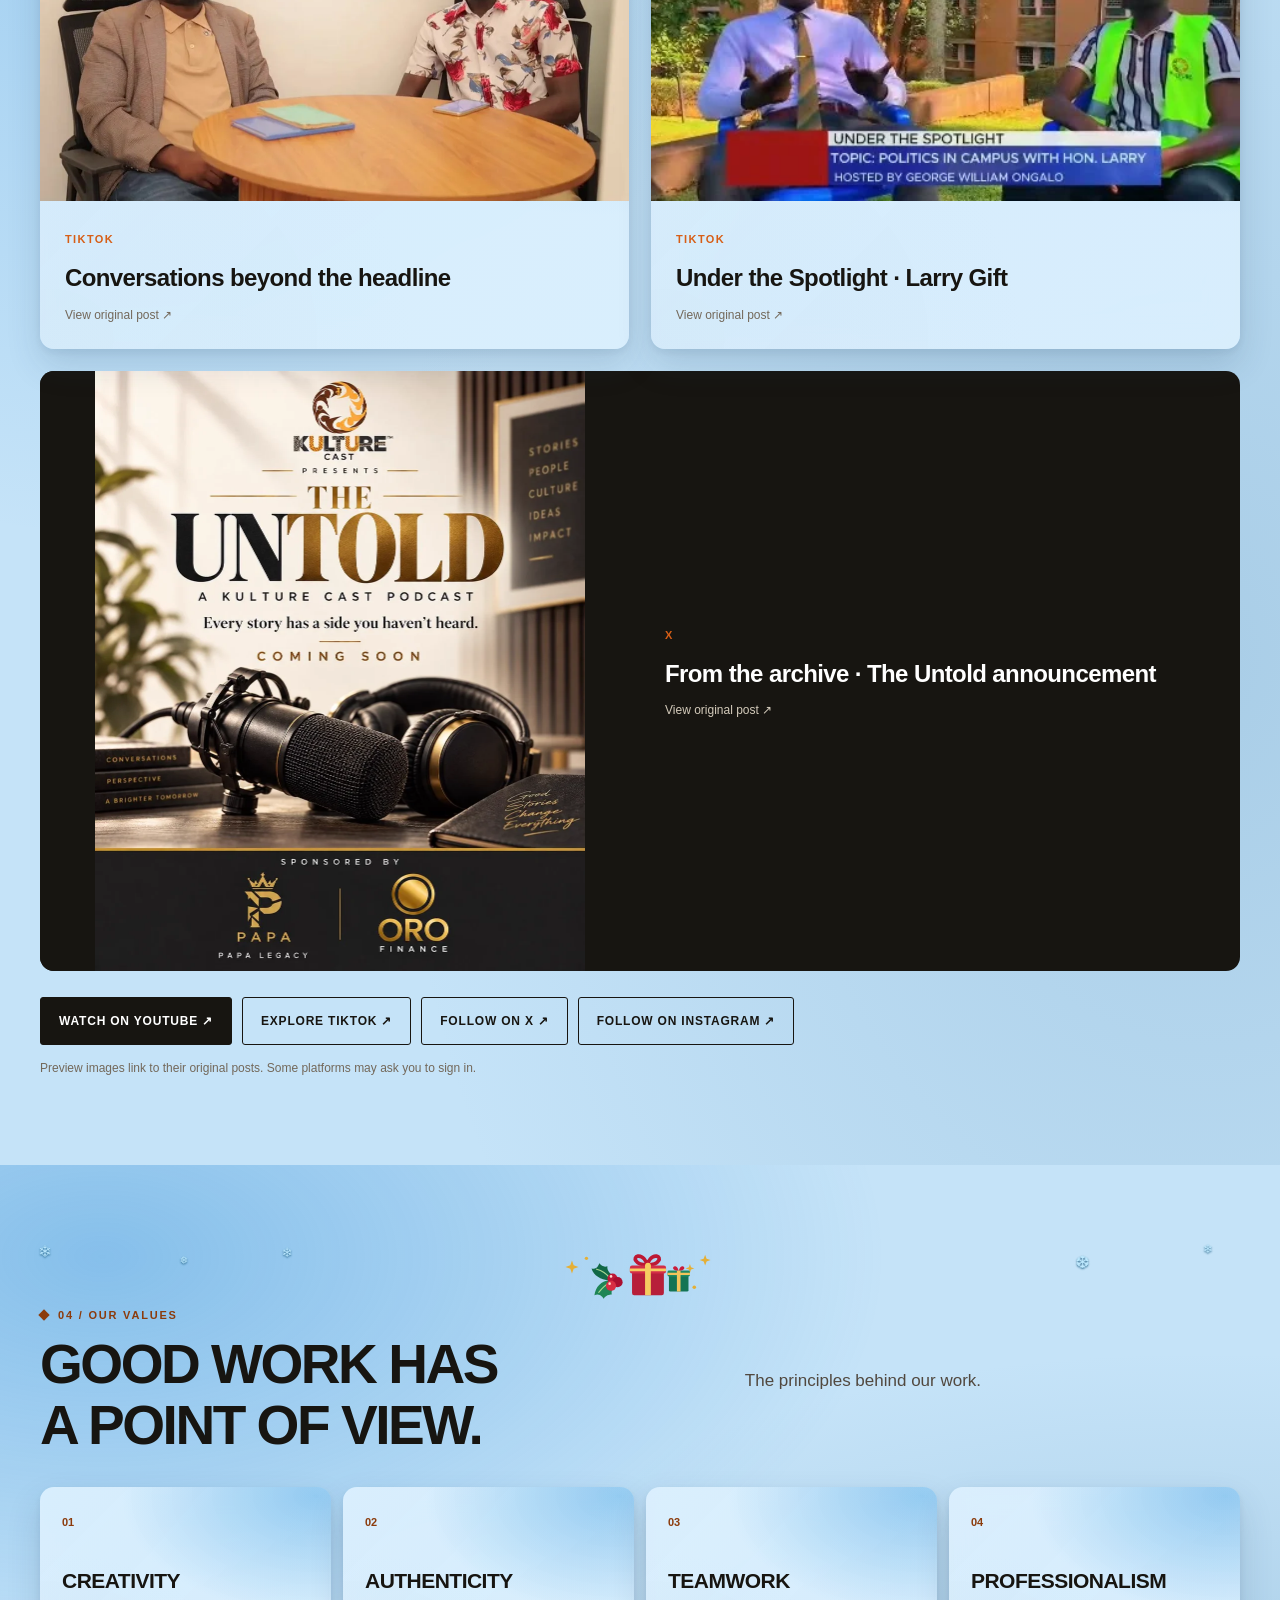
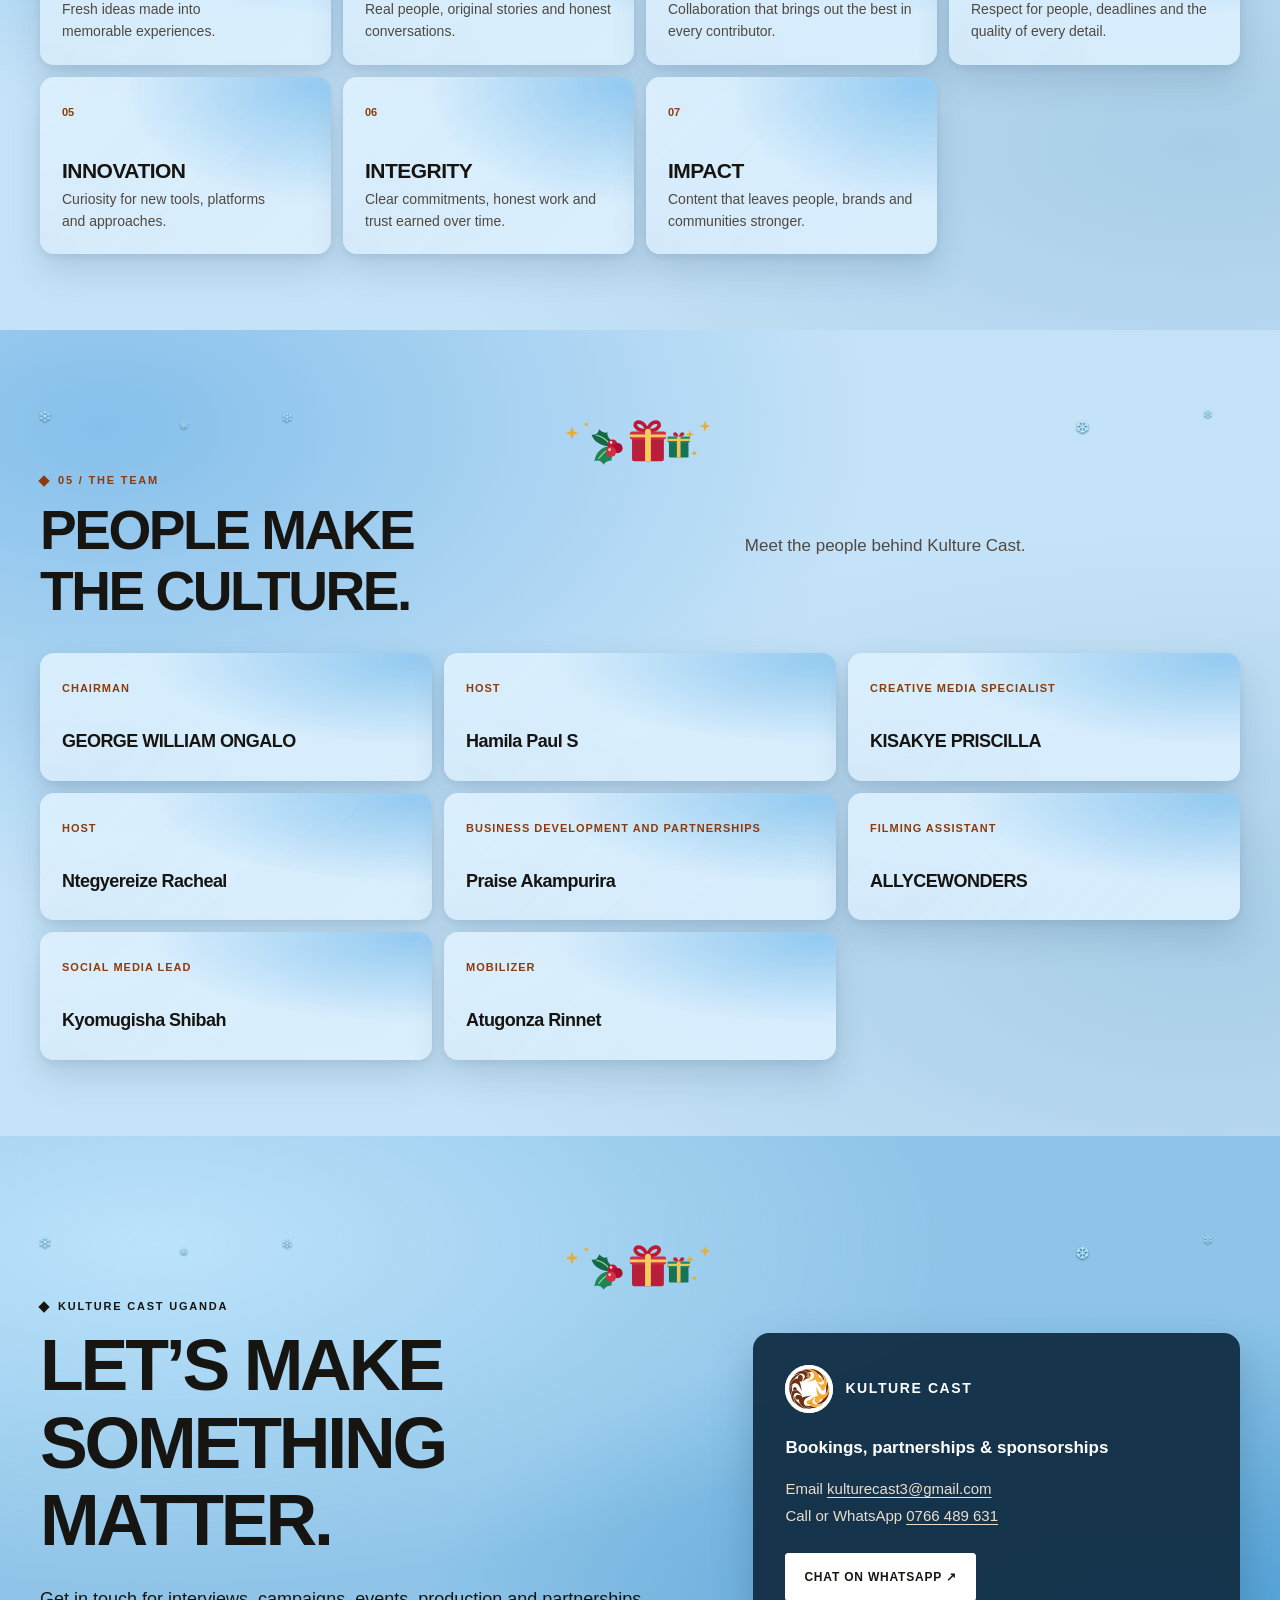
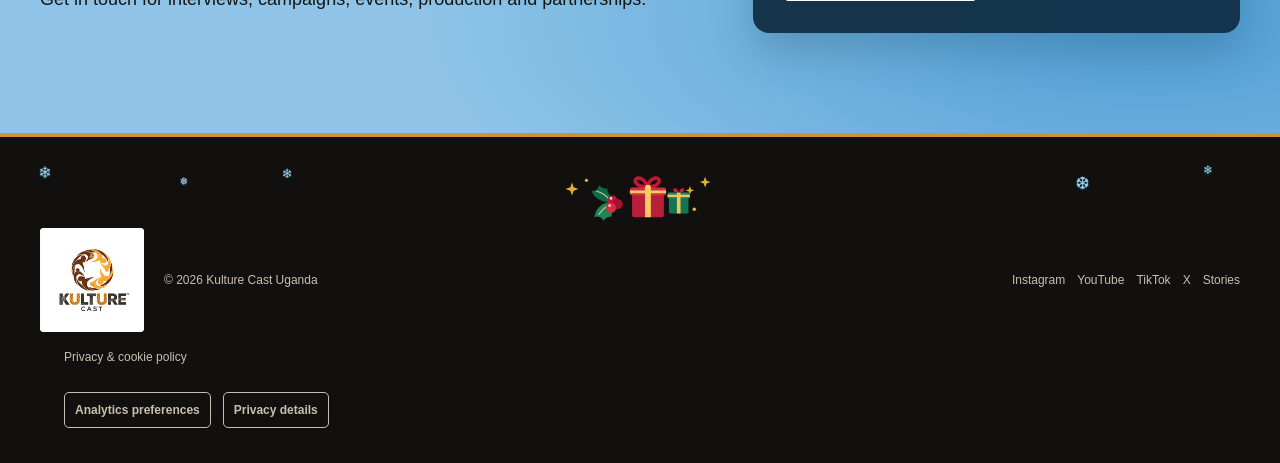
==== commit 924d1308: "Refresh festive decoration stylesheet cache" ====
--- a/index.html
+++ b/index.html
@@ -145,7 +145,7 @@
 }
 @media(max-width:350px){.value-grid,.team-grid{grid-template-columns:1fr}}
 </style>
-<link rel="stylesheet" href="glass.css"/><link rel="stylesheet" href="festive-2026.css?v=1"/><link rel="stylesheet" href="festive-celebration-2026.css?v=snow-greeting-2026"/><link rel="stylesheet" href="thumbnail-preview.css"/>
+<link rel="stylesheet" href="glass.css"/><link rel="stylesheet" href="festive-2026.css?v=1"/><link rel="stylesheet" href="festive-celebration-2026.css?v=decorations-2026"/><link rel="stylesheet" href="thumbnail-preview.css"/>
 <style id="kc-enhanced-motion">
 .kc-sliding-marquee{display:flex;align-items:center;gap:10px;padding:10px 12px;white-space:normal;text-align:left;overflow:hidden}
 .kc-marquee-window{min-width:0;flex:1;overflow:hidden}.kc-marquee-track{display:flex;width:max-content;will-change:transform}.marquee.marquee .kc-marquee-group{display:block;flex:none;min-width:100vw;max-width:none;white-space:nowrap;animation:none}
--- a/festive-celebration-2026.css
+++ b/festive-celebration-2026.css
@@ -77,3 +77,14 @@
   .kc-greeting-group { min-width:0; width:auto; white-space:normal; padding:0 18px; text-align:center; }
   .kc-greeting-group[aria-hidden=true] { display:none; }
 }
+
+/* Original holly, presents and gold stars: quiet accents in their own space. */
+.hero > .wrap::before { content:""; display:block; width:180px; max-width:65%; height:62px; margin:0 auto 18px; background:url("festive-holly-gifts-2026.svg?v=1") center / contain no-repeat; pointer-events:none; user-select:none; }
+.kc-snow-drift { height:66px; }
+.kc-snow-drift::after { content:""; display:block; width:160px; max-width:50%; height:56px; margin:5px auto; background:url("festive-holly-gifts-2026.svg?v=1") center / contain no-repeat; pointer-events:none; }
+.kc-snow-drift span:nth-child(1) { left:3%; }
+.kc-snow-drift span:nth-child(2) { left:14%; }
+.kc-snow-drift span:nth-child(3) { left:22%; }
+.kc-snow-drift span:nth-child(4) { left:84%; }
+.kc-snow-drift span:nth-child(5) { left:94%; }
+@media (max-width:620px) { .hero > .wrap::before { width:150px; height:52px; margin-bottom:14px; } }
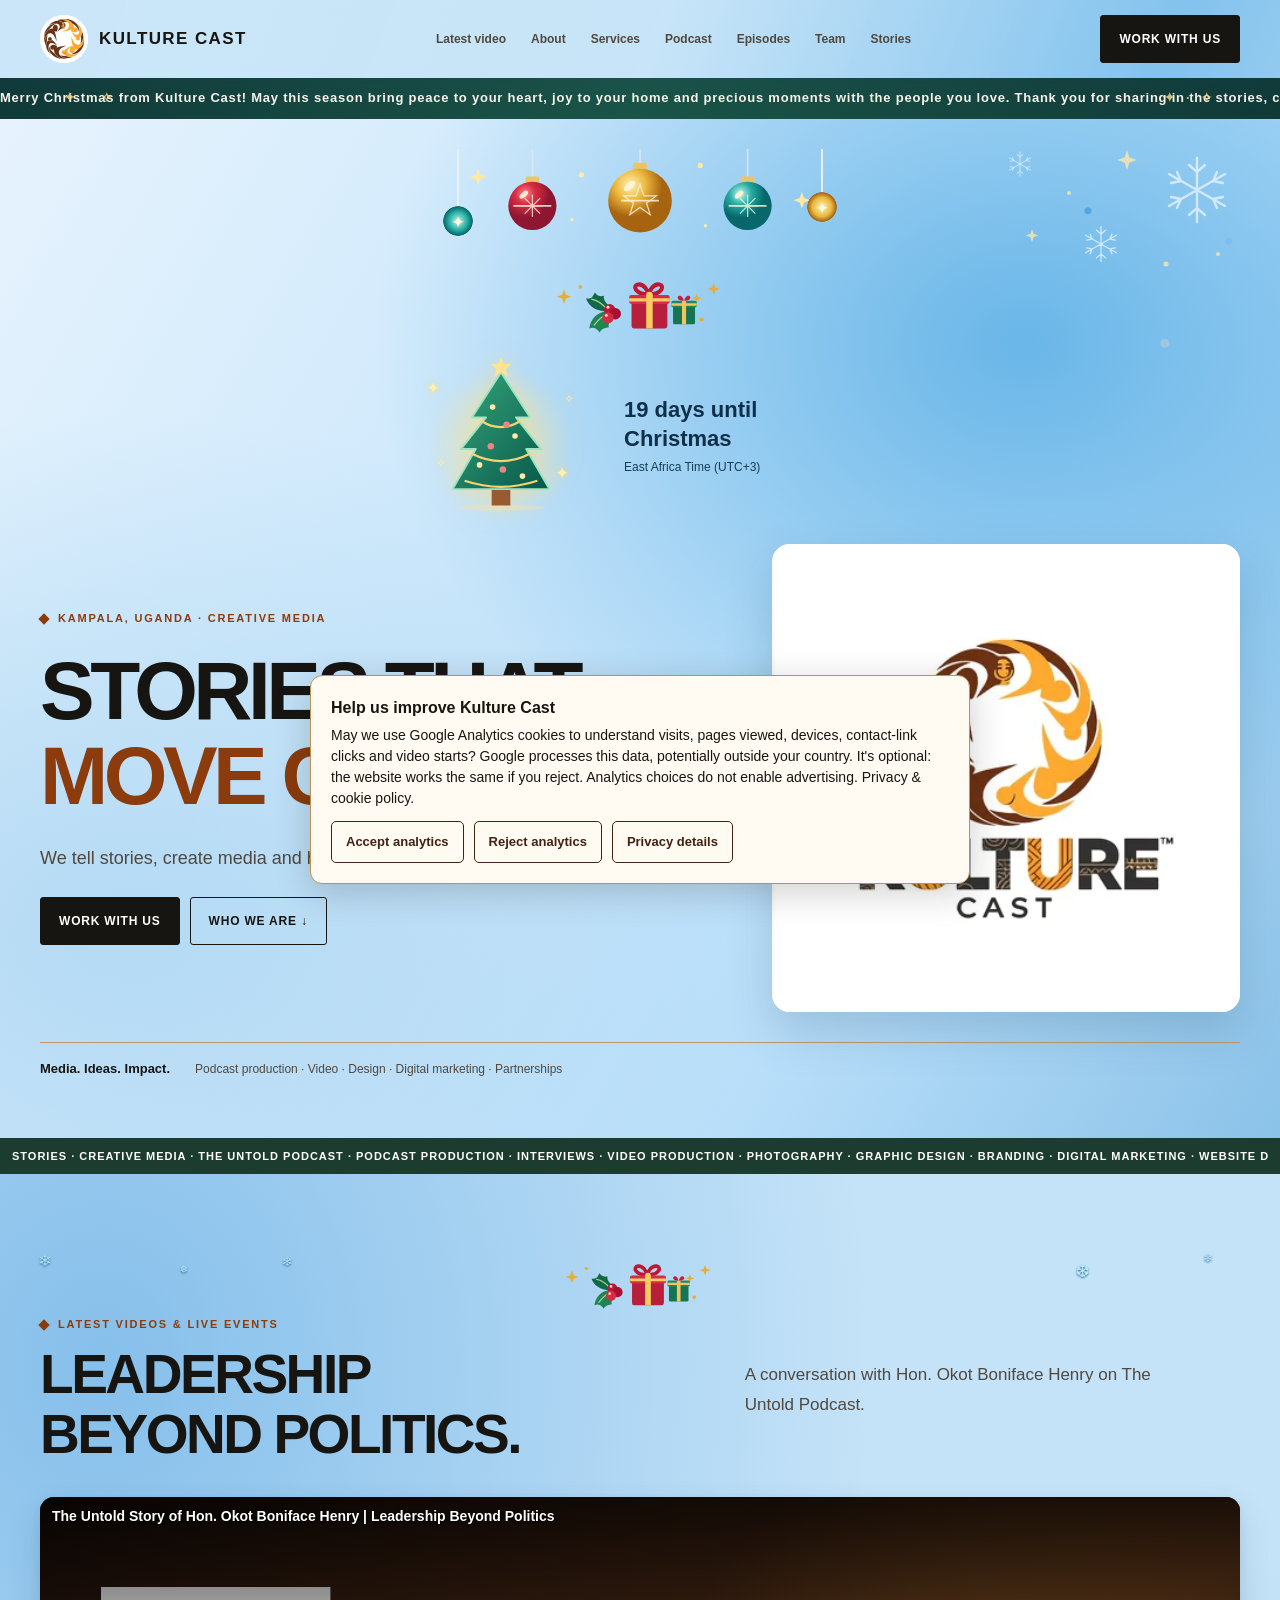
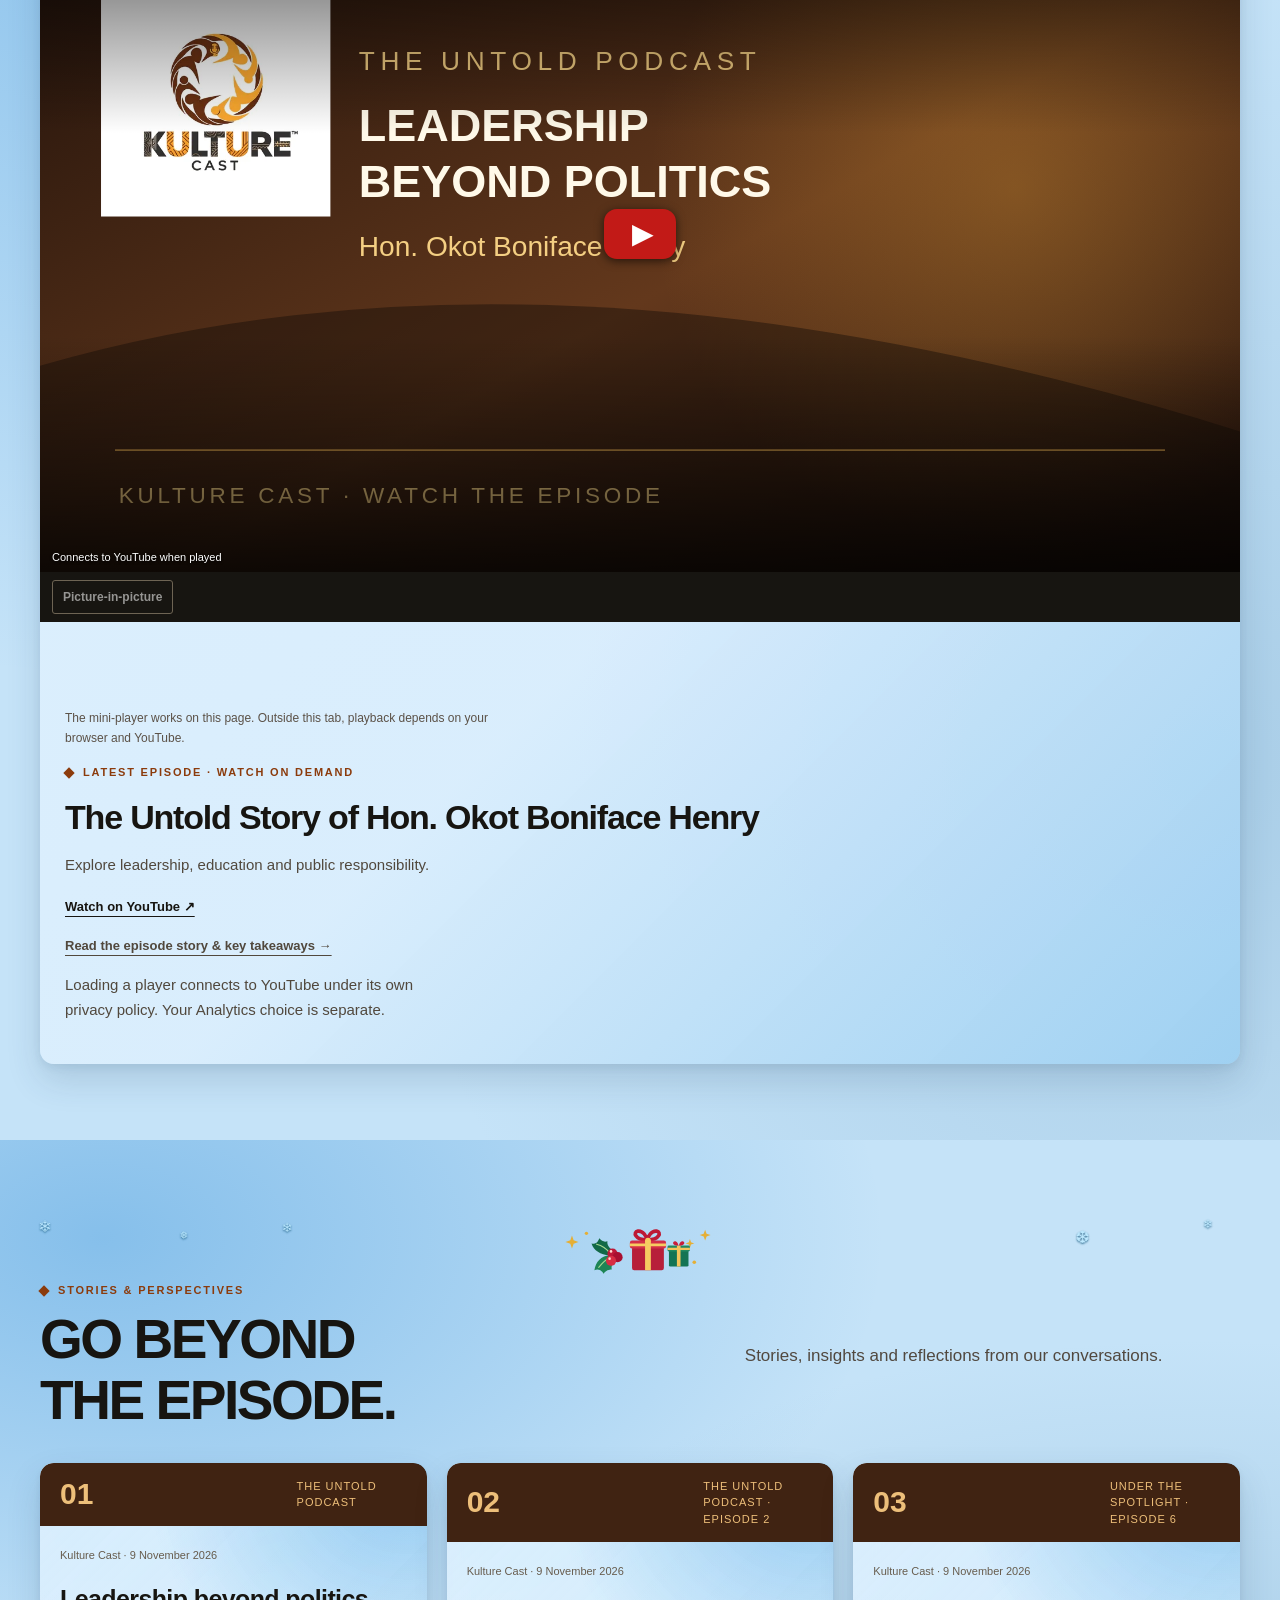
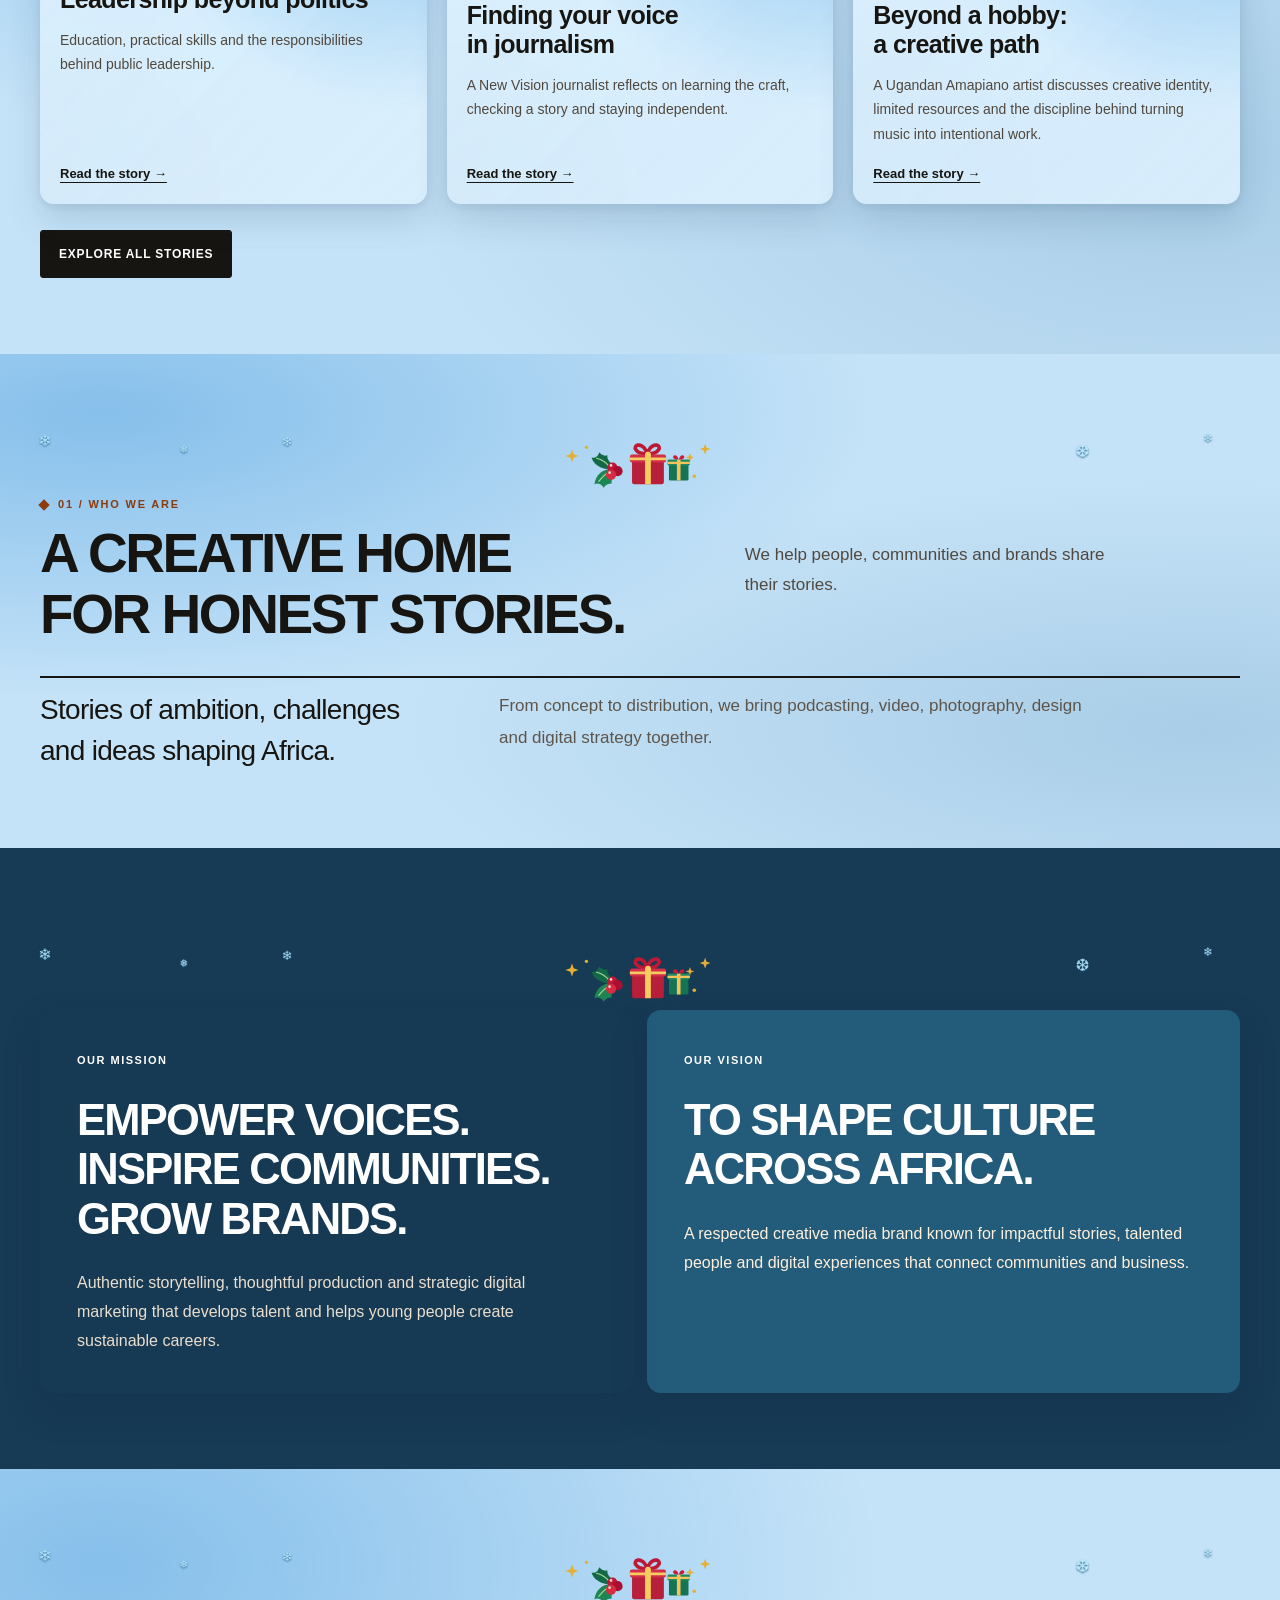
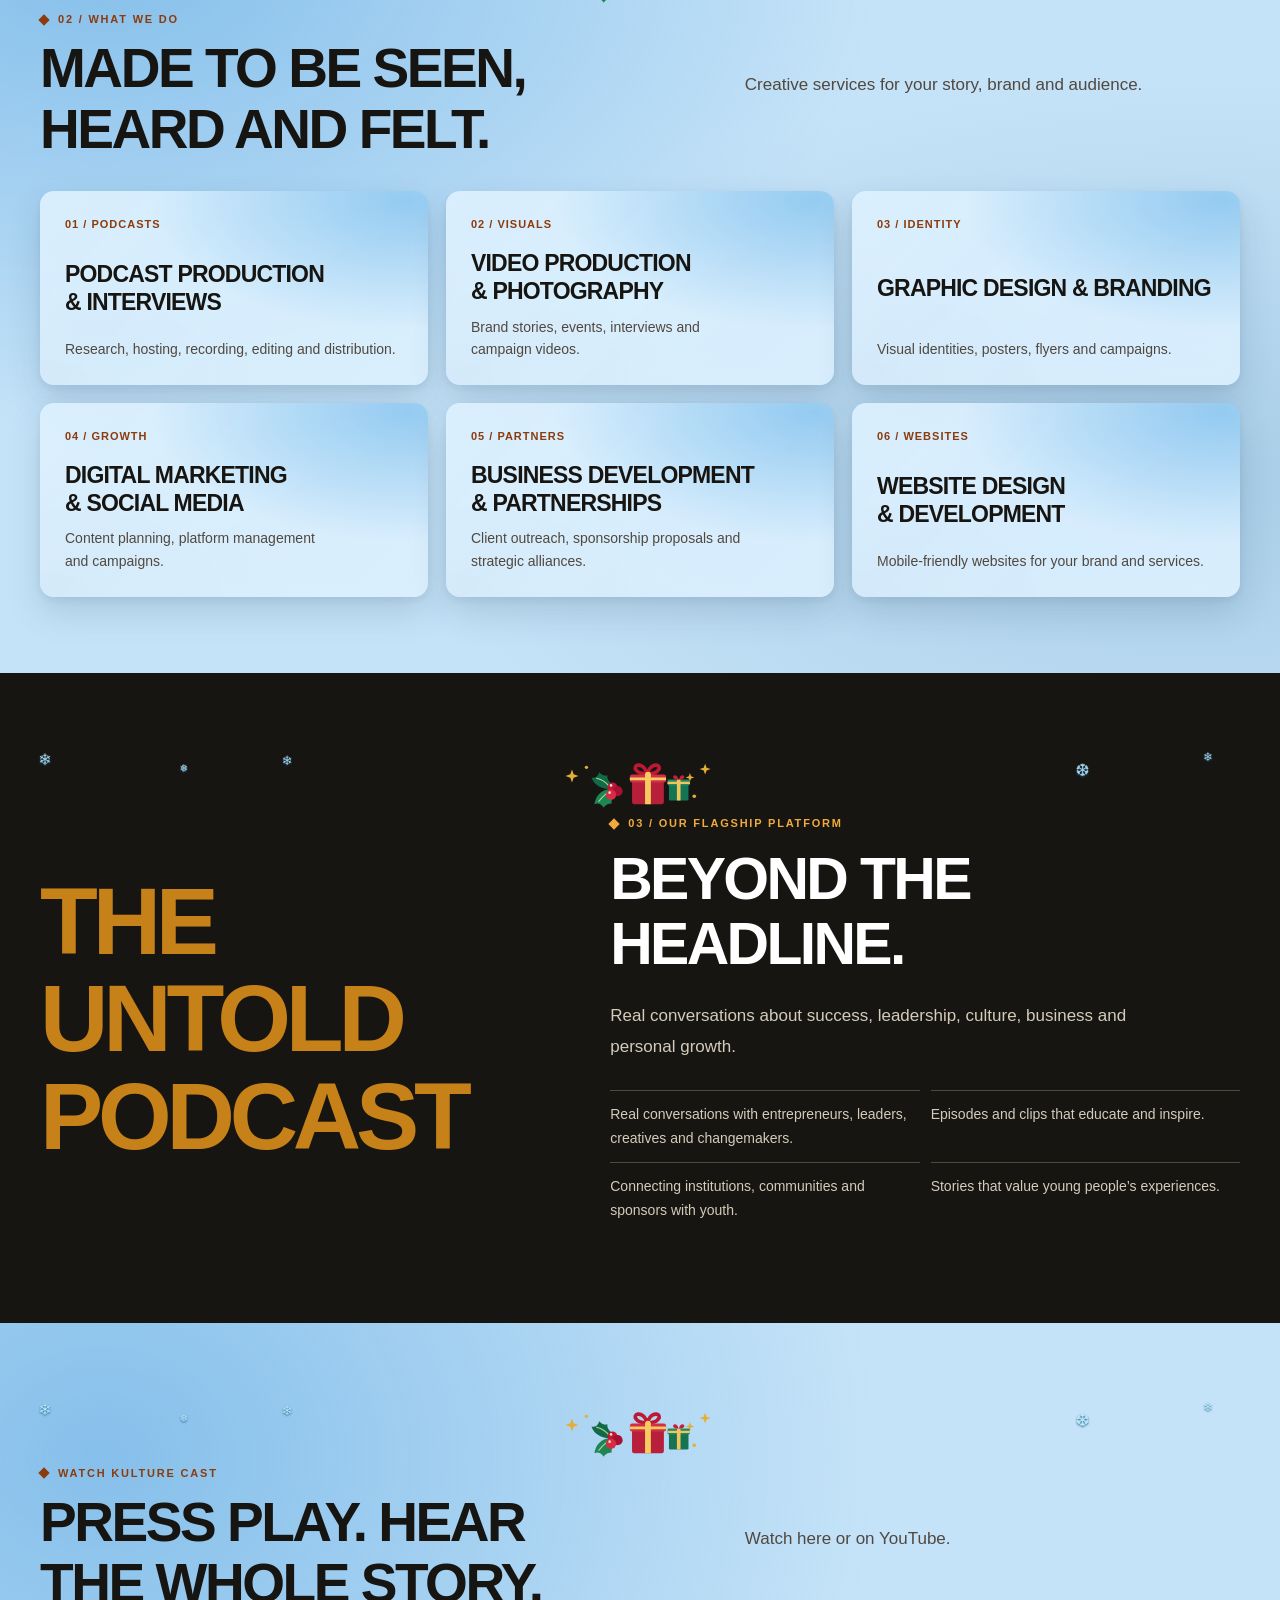
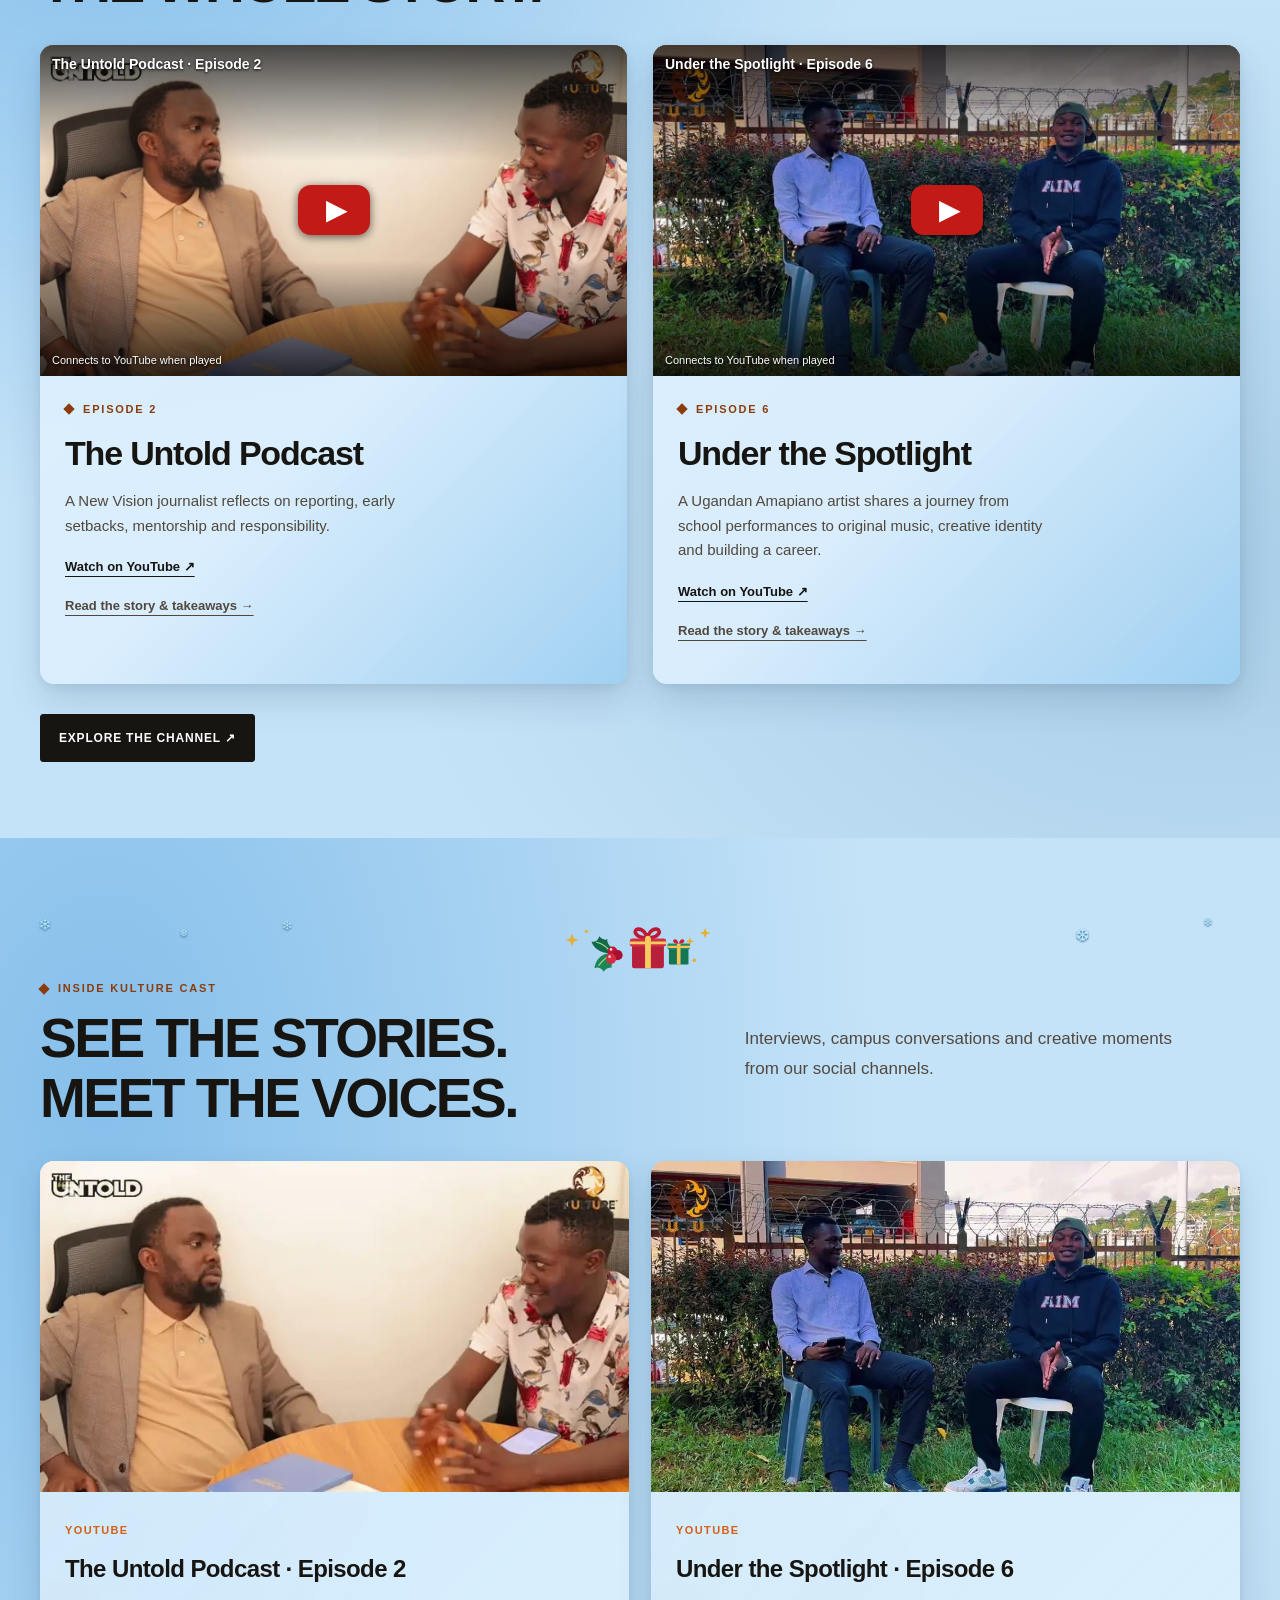
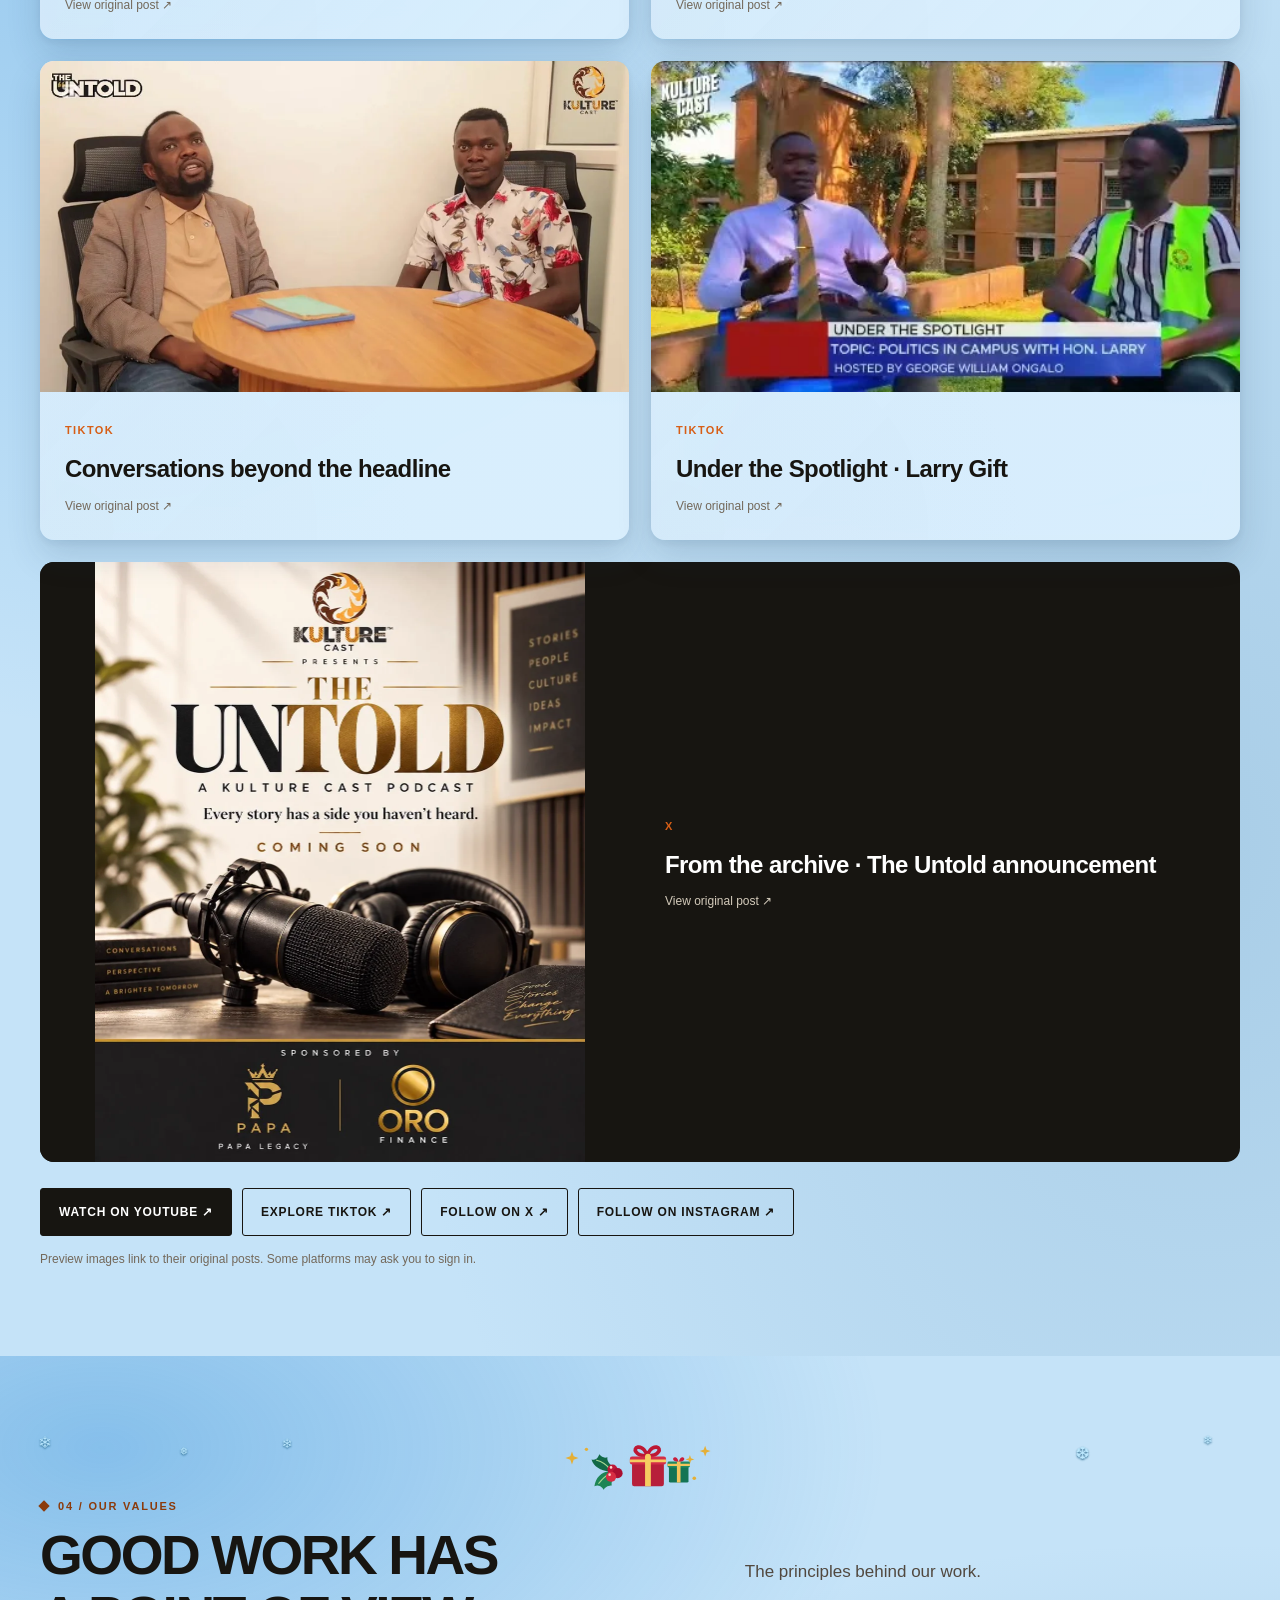
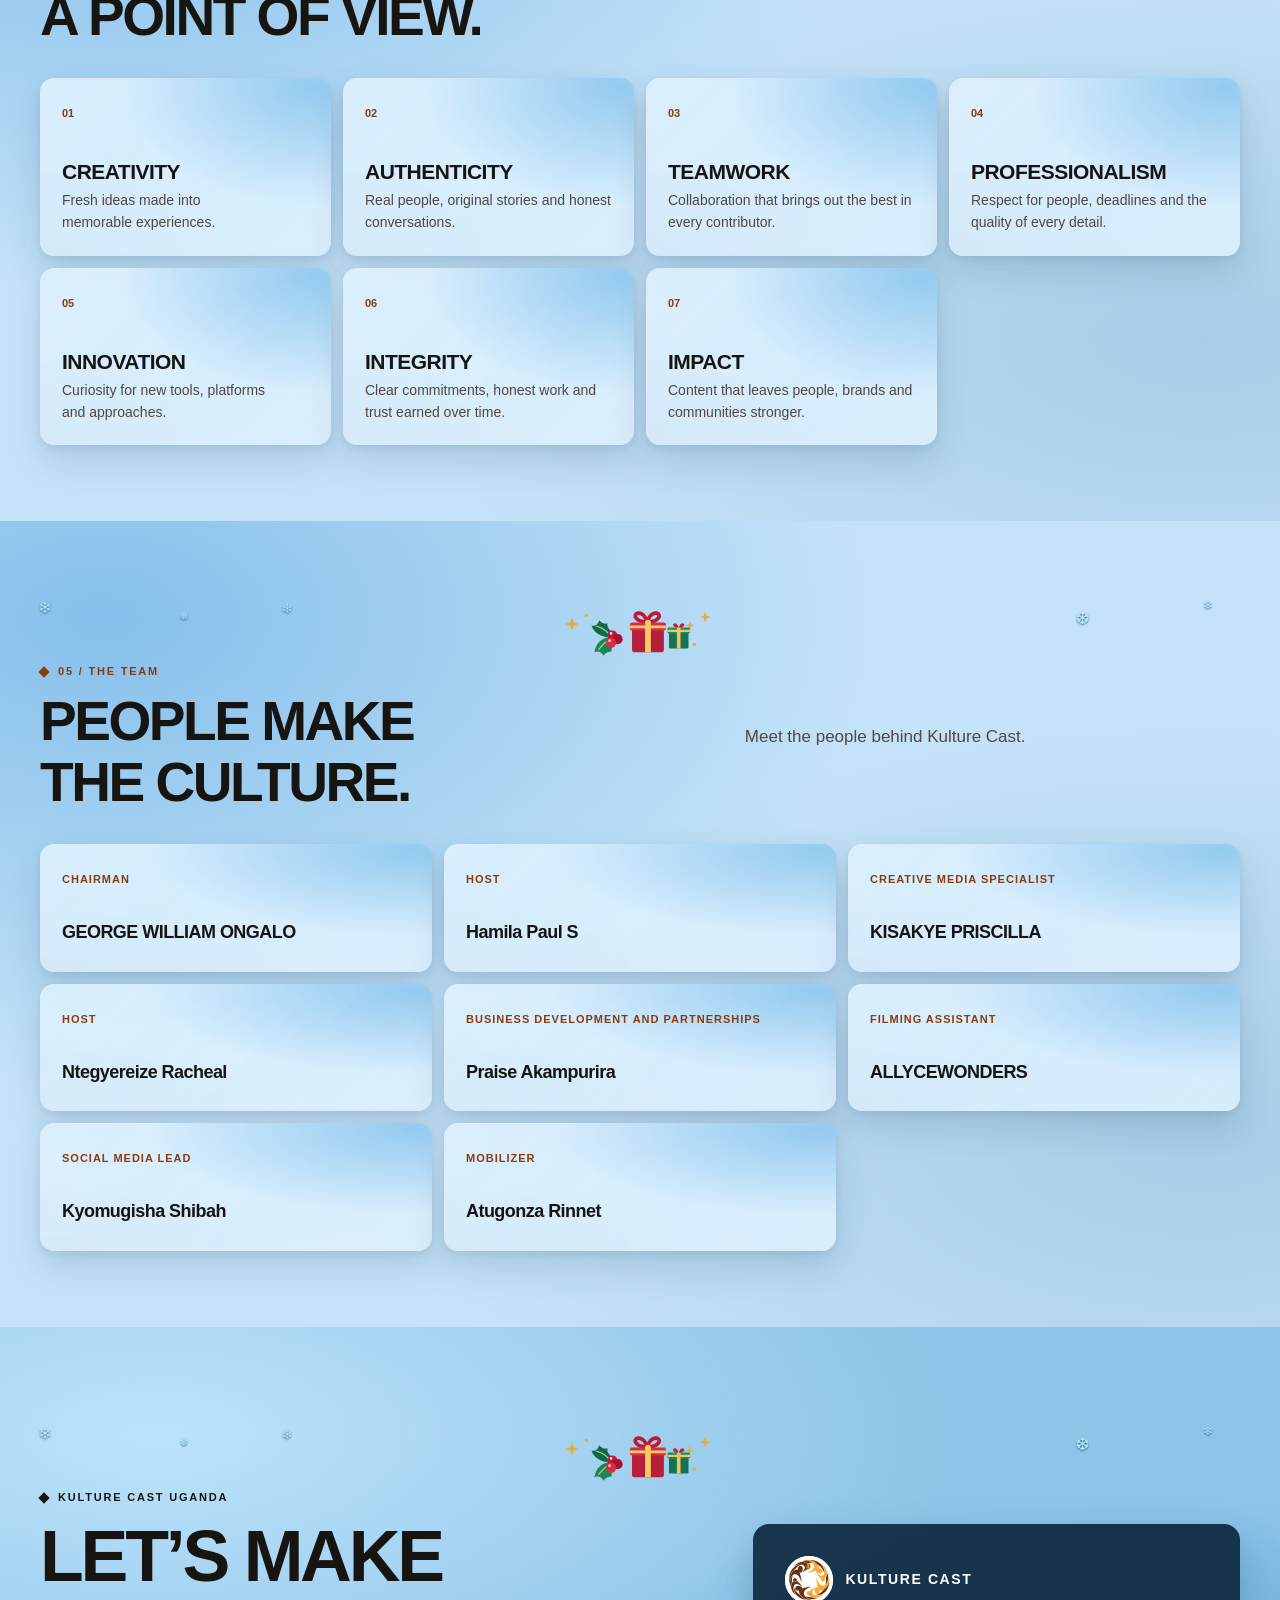
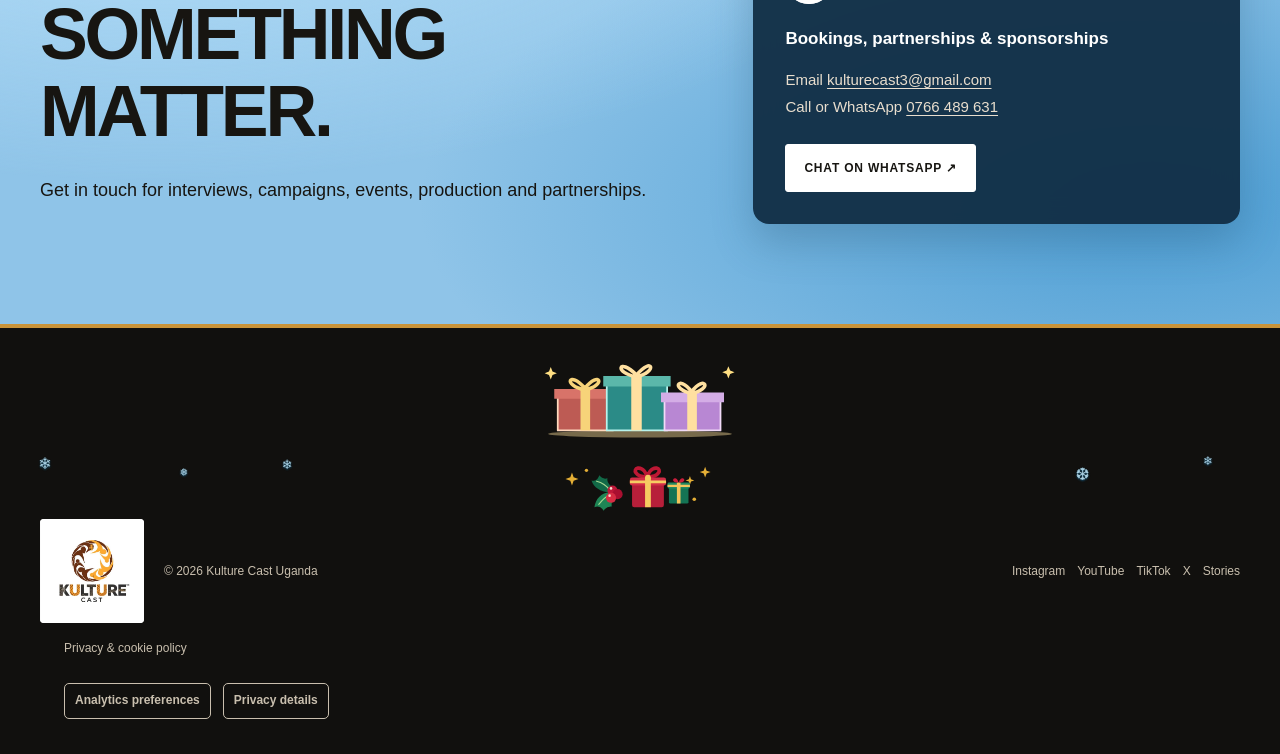
==== commit c3f31493: "Add Christmas tree, snow, countdown and gifts" ====
--- a/index.html
+++ b/index.html
@@ -145,7 +145,7 @@
 }
 @media(max-width:350px){.value-grid,.team-grid{grid-template-columns:1fr}}
 </style>
-<link rel="stylesheet" href="glass.css"/><link rel="stylesheet" href="festive-2026.css?v=1"/><link rel="stylesheet" href="festive-celebration-2026.css?v=decorations-2026"/><link rel="stylesheet" href="thumbnail-preview.css"/>
+<link rel="stylesheet" href="glass.css"/><link rel="stylesheet" href="festive-2026.css?v=1"/><link rel="stylesheet" href="festive-celebration-2026.css?v=decorations-2026"/><link rel="stylesheet" href="thumbnail-preview.css"/><link rel="stylesheet" href="christmas-moments-2026.css?v=1"/>
 <style id="kc-enhanced-motion">
 .kc-sliding-marquee{display:flex;align-items:center;gap:10px;padding:10px 12px;white-space:normal;text-align:left;overflow:hidden}
 .kc-marquee-window{min-width:0;flex:1;overflow:hidden}.kc-marquee-track{display:flex;width:max-content;will-change:transform}.marquee.marquee .kc-marquee-group{display:block;flex:none;min-width:100vw;max-width:none;white-space:nowrap;animation:none}
@@ -161,7 +161,7 @@
 <header><nav class="wrap"><a aria-label="Kulture Cast home" class="brand" href="#top"><img alt="Kulture Cast emblem" height="48" src="kulture-cast-header-emblem.svg?v=2" width="48"/>KULTURE CAST</a><div class="links"><a href="#updates">Latest video</a><a href="#about">About</a><a href="#services">Services</a><a href="#podcast">Podcast</a><a href="#episodes">Episodes</a><a href="#team">Team</a><a href="stories.html">Stories</a></div><a class="btn" href="#contact">Work with us</a><details class="kc-mobile-menu"><summary>Menu</summary><div class="kc-menu-panel"><a href="stories.html">Stories</a><a href="#updates">Latest video</a><a href="#episodes">Episodes</a><a href="#about">About</a><a href="#services">Services</a><a href="#contact">Contact</a></div></details></nav></header>
 <main id="top">
 <div class="kc-christmas-greeting" role="region" aria-label="Christmas greeting. Focus or tap to read the full message; hover to pause." tabindex="0" onclick="this.focus()"><div class="kc-greeting-window"><div class="kc-greeting-track"><span class="kc-greeting-group">Merry Christmas from Kulture Cast! May this season bring peace to your heart, joy to your home and precious moments with the people you love. Thank you for sharing in the stories, conversations and creativity that bring us together. Wishing you warmth, hope and fresh inspiration throughout the festive season and into the new year. <span aria-hidden="true">✦ ❄ ✦</span></span><span class="kc-greeting-group" aria-hidden="true">Merry Christmas from Kulture Cast! May this season bring peace to your heart, joy to your home and precious moments with the people you love. Thank you for sharing in the stories, conversations and creativity that bring us together. Wishing you warmth, hope and fresh inspiration throughout the festive season and into the new year. ✦ ❄ ✦</span></div></div></div>
-<section class="hero"><div class="kc-holiday-ornaments" aria-hidden="true"></div><div class="wrap"><div class="hero-grid"><div><div class="eyebrow">Kampala, Uganda · Creative media</div><h1><span class="title-line">Stories that</span><em class="title-line">move culture.</em></h1><p class="hero-copy">We tell stories, create media and help brands connect.</p><div class="hero-actions"><a class="btn" href="#contact">Work with us</a><a class="btn alt" href="#about">Who we are ↓</a></div></div><div class="logo-card"><img alt="Official Kulture Cast logo" fetchpriority="high" height="400" src="kulture-cast-official-logo.svg" width="400"/></div></div><div class="hero-meta"><strong>Media. Ideas. Impact.</strong><span>Podcast production · Video · Design · Digital marketing · Partnerships</span></div></div></section>
+<section class="hero"><div class="kc-holiday-ornaments" aria-hidden="true"></div><div class="wrap"><div class="kc-christmas-moment"><div class="kc-tree-scene" aria-hidden="true"><img src="christmas-tree-2026.svg?v=1" alt="" width="150" height="166"/><span class="kc-twinkle">✦</span><span class="kc-twinkle">✧</span><span class="kc-twinkle">✧</span><span class="kc-twinkle">✦</span></div><div class="kc-countdown"><strong id="kc-christmas-countdown">Christmas is on 25 December</strong><small>East Africa Time (UTC+3)</small></div></div><div class="hero-grid"><div><div class="eyebrow">Kampala, Uganda · Creative media</div><h1><span class="title-line">Stories that</span><em class="title-line">move culture.</em></h1><p class="hero-copy">We tell stories, create media and help brands connect.</p><div class="hero-actions"><a class="btn" href="#contact">Work with us</a><a class="btn alt" href="#about">Who we are ↓</a></div></div><div class="logo-card"><img alt="Official Kulture Cast logo" fetchpriority="high" height="400" src="kulture-cast-official-logo.svg" width="400"/></div></div><div class="hero-meta"><strong>Media. Ideas. Impact.</strong><span>Podcast production · Video · Design · Digital marketing · Partnerships</span></div></div></section>
 <div class="marquee kc-sliding-marquee" role="region" aria-label="Kulture Cast services. Hover over or focus this strip to pause its movement; move the pointer away and focus elsewhere to resume." tabindex="0" onclick="this.focus()"><div class="kc-marquee-window"><div class="kc-marquee-track"><span class="kc-marquee-group">Stories · Creative media · The Untold Podcast · Podcast production · Interviews · Video production · Photography · Graphic design · Branding · Digital marketing · Website design · Partnerships · Culture · </span><span class="kc-marquee-group" aria-hidden="true">Stories · Creative media · The Untold Podcast · Podcast production · Interviews · Video production · Photography · Graphic design · Branding · Digital marketing · Website design · Partnerships · Culture · </span></div></div></div>
 <section aria-labelledby="live-events-title" class="episodes" id="updates"><div class="kc-snow-drift" aria-hidden="true"><span>❄</span><span>❅</span><span>❄</span><span>❆</span><span>❄</span></div><div class="wrap"><span aria-hidden="true" class="kc-video-anchor" id="live-events"></span><div class="section-head"><div><div class="eyebrow">Latest videos &amp; live events</div><h2 id="live-events-title">Leadership beyond politics.</h2></div><p>A conversation with Hon. Okot Boniface Henry on The Untold Podcast.</p></div><article class="episode-card"><div class="kc-video-slot" id="kc-video-slot"><div class="kc-video-surface" id="kc-video-surface"><div class="episode-player"><div class="kc-video-placeholder"><button class="kc-thumbnail-play kc-load-video" data-player-id="kc-latest-player" data-src="https://www.youtube-nocookie.com/embed/B8n3CETZu_Y?rel=0&amp;enablejsapi=1&amp;origin=https%3A%2F%2Fongalogeorge8-blip.github.io" data-title="The Untold Story of Hon. Okot Boniface Henry | Leadership Beyond Politics" type="button" data-video="B8n3CETZu_Y" aria-label="Play The Untold Story of Hon. Okot Boniface Henry | Leadership Beyond Politics. Connects to YouTube."><span class="kc-preview-title" aria-hidden="true">The Untold Story of Hon. Okot Boniface Henry | Leadership Beyond Politics</span><span class="kc-preview-icon" aria-hidden="true">▶</span><span class="kc-preview-note" aria-hidden="true">Connects to YouTube when played</span></button></div></div><div class="kc-video-tools"><button aria-controls="kc-video-surface" aria-pressed="false" disabled="" id="kc-pip-toggle" type="button">Picture-in-picture</button><button aria-label="Close mini-player and pause video" hidden="" id="kc-pip-close" type="button">Close mini-player</button></div></div></div><div class="episode-copy"><p class="kc-pip-note">The mini-player works on this page. Outside this tab, playback depends on your browser and YouTube.</p><span class="eyebrow">Latest episode · Watch on demand</span><h3>The Untold Story of Hon. Okot Boniface Henry</h3><p>Explore leadership, education and public responsibility.</p><a class="episode-link" href="https://www.youtube.com/watch?v=B8n3CETZu_Y" rel="noopener noreferrer" target="_blank">Watch on YouTube ↗</a><p><a class="episode-link" href="okot-boniface-henry-leadership-beyond-politics.html">Read the episode story &amp; key takeaways →</a></p><p class="small">Loading a player connects to YouTube under its own privacy policy. Your Analytics choice is separate.</p></div></article></div></section><section aria-labelledby="stories-title" class="kc-stories" id="stories"><div class="kc-snow-drift" aria-hidden="true"><span>❄</span><span>❅</span><span>❄</span><span>❆</span><span>❄</span></div><div class="wrap"><div class="section-head"><div><div class="eyebrow">Stories &amp; perspectives</div><h2 id="stories-title">Go beyond the episode.</h2></div><p>Stories, insights and reflections from our conversations.</p></div><div class="kc-stories-grid"><article class="kc-story"><div aria-hidden="true" class="kc-story-top"><strong>01</strong><span>The Untold Podcast</span></div><div class="kc-story-copy"><p class="kc-story-meta">Kulture Cast · <time datetime="2026-11-09">9 November 2026</time></p><h3><a href="okot-boniface-henry-leadership-beyond-politics.html">Leadership beyond politics</a></h3><p>Education, practical skills and the responsibilities behind public leadership.</p><a class="kc-story-link" href="okot-boniface-henry-leadership-beyond-politics.html">Read the story →</a></div></article><article class="kc-story"><div aria-hidden="true" class="kc-story-top"><strong>02</strong><span>The Untold Podcast · Episode 2</span></div><div class="kc-story-copy"><p class="kc-story-meta">Kulture Cast · <time datetime="2026-11-09">9 November 2026</time></p><h3><a href="journalism-persistence-and-public-responsibility.html">Finding your voice in journalism</a></h3><p>A New Vision journalist reflects on learning the craft, checking a story and staying independent.</p><a class="kc-story-link" href="journalism-persistence-and-public-responsibility.html">Read the story →</a></div></article><article class="kc-story"><div aria-hidden="true" class="kc-story-top"><strong>03</strong><span>Under the Spotlight · Episode 6</span></div><div class="kc-story-copy"><p class="kc-story-meta">Kulture Cast · <time datetime="2026-11-09">9 November 2026</time></p><h3><a href="amapiano-creative-purpose-and-discipline.html">Beyond a hobby: a creative path</a></h3><p>A Ugandan Amapiano artist discusses creative identity, limited resources and the discipline behind turning music into intentional work.</p><a class="kc-story-link" href="amapiano-creative-purpose-and-discipline.html">Read the story →</a></div></article></div><div class="kc-stories-action"><a class="btn" href="stories.html">Explore all stories</a></div></div></section>
 <section class="about" id="about"><div class="kc-snow-drift" aria-hidden="true"><span>❄</span><span>❅</span><span>❄</span><span>❆</span><span>❄</span></div><div class="wrap"><div class="section-head"><div><div class="eyebrow">01 / Who we are</div><h2>A creative home for honest stories.</h2></div><p>We help people, communities and brands share their stories.</p></div><div class="about-grid"><p>Stories of ambition, challenges and ideas shaping Africa.</p><div>From concept to distribution, we bring podcasting, video, photography, design and digital strategy together.</div></div></div></section>
@@ -174,7 +174,7 @@
 <section class="team" id="team"><div class="kc-snow-drift" aria-hidden="true"><span>❄</span><span>❅</span><span>❄</span><span>❆</span><span>❄</span></div><div class="wrap"><div class="section-head"><div><div class="eyebrow">05 / The team</div><h2>People make the culture.</h2></div><p>Meet the people behind Kulture Cast.</p></div><div class="team-grid"><article class="person"><span class="role">Chairman</span><h3>GEORGE WILLIAM ONGALO</h3></article><article class="person"><span class="role">Host</span><h3>Hamila Paul S</h3></article><article class="person"><span class="role">Creative Media Specialist</span><h3>KISAKYE PRISCILLA</h3></article><article class="person"><span class="role">Host</span><h3>Ntegyereize Racheal</h3></article><article class="person"><span class="role">Business Development and Partnerships</span><h3>Praise Akampurira</h3></article><article class="person"><span class="role">Filming assistant</span><h3>ALLYCEWONDERS</h3></article><article class="person"><span class="role">Social Media Lead</span><h3>Kyomugisha Shibah</h3></article><article class="person"><span class="role">Mobilizer</span><h3>Atugonza Rinnet</h3></article></div></div></section>
 <section class="contact" id="contact"><div class="kc-snow-drift" aria-hidden="true"><span>❄</span><span>❅</span><span>❄</span><span>❆</span><span>❄</span></div><div class="wrap contact-grid"><div><div class="eyebrow" style="color:var(--ink)">Kulture Cast Uganda</div><h2>Let’s make something matter.</h2><p>Get in touch for interviews, campaigns, events, production and partnerships.</p></div><div class="contact-box"><div class="contact-brand"><img alt="" height="48" loading="lazy" src="kulture-cast-header-emblem.svg?v=2" width="48"/><span>KULTURE CAST</span></div><strong>Bookings, partnerships &amp; sponsorships</strong><p>Email <a href="mailto:kulturecast3@gmail.com">kulturecast3@gmail.com</a><br/>Call or WhatsApp <a href="tel:+256766489631">0766 489 631</a></p><a class="btn" href="https://wa.me/256766489631" rel="noopener" target="_blank">Chat on WhatsApp ↗</a></div></div></section>
 </main>
-<footer><div class="kc-snow-drift" aria-hidden="true"><span>❄</span><span>❅</span><span>❄</span><span>❆</span><span>❄</span></div><div class="wrap footer-row"><div class="footer-identity"><a aria-label="Kulture Cast home" class="footer-logo" href="#top"><img alt="Kulture Cast official logo" height="120" loading="lazy" src="kulture-cast-official-logo.svg" width="120"/></a><span>© 2026 Kulture Cast Uganda</span></div><div class="socials"><a href="https://www.instagram.com/kulture_cast101?obrf=MWZ4Y3hodjltN291eQ==" rel="noopener" target="_blank">Instagram</a><a href="https://youtube.com/@kulturecast?si=J3RkQcTpUiCxipyR" rel="noopener" target="_blank">YouTube</a><a href="https://www.tiktok.com/@kulturecast1?_r=1&amp;_t=ZS-9B3CfKiwtIW" rel="noopener" target="_blank">TikTok</a><a href="https://x.com/kulturecast256?s=11" rel="noopener" target="_blank">X</a><a href="stories.html">Stories</a></div></div><div class="kc-privacy-footer"><a href="privacy.html">Privacy &amp; cookie policy</a></div></footer>
+<footer><img class="kc-gift-pile" src="christmas-gifts-2026.svg?v=1" alt="" aria-hidden="true" width="240" height="100"/><div class="kc-snow-drift" aria-hidden="true"><span>❄</span><span>❅</span><span>❄</span><span>❆</span><span>❄</span></div><div class="wrap footer-row"><div class="footer-identity"><a aria-label="Kulture Cast home" class="footer-logo" href="#top"><img alt="Kulture Cast official logo" height="120" loading="lazy" src="kulture-cast-official-logo.svg" width="120"/></a><span>© 2026 Kulture Cast Uganda</span></div><div class="socials"><a href="https://www.instagram.com/kulture_cast101?obrf=MWZ4Y3hodjltN291eQ==" rel="noopener" target="_blank">Instagram</a><a href="https://youtube.com/@kulturecast?si=J3RkQcTpUiCxipyR" rel="noopener" target="_blank">YouTube</a><a href="https://www.tiktok.com/@kulturecast1?_r=1&amp;_t=ZS-9B3CfKiwtIW" rel="noopener" target="_blank">TikTok</a><a href="https://x.com/kulturecast256?s=11" rel="noopener" target="_blank">X</a><a href="stories.html">Stories</a></div></div><div class="kc-privacy-footer"><a href="privacy.html">Privacy &amp; cookie policy</a></div></footer>
 <!-- Kulture Cast consent-based visitor analytics -->
 <style>
 #kc-consent[hidden],#kc-privacy[hidden]{display:none!important}
@@ -204,6 +204,7 @@
 <p><a href="privacy.html">Read the full privacy and cookie policy</a> for hosting, contact messages, possible advertising, regional consent requirements, opt-out links and privacy requests.</p>
 <button class="kc-consent-button" id="kc-privacy-close" type="button">Close privacy details</button>
 </dialog>
+<div class="kc-falling-snow" aria-hidden="true"><span>❄</span><span>❅</span><span>❄</span><span>❅</span><span>❄</span><span>❅</span><span>❄</span><span>❅</span><span>❄</span></div><script src="christmas-countdown-2026.js?v=1"></script>
 <script src="tracking.js"></script>
 
 <script id="kc-navigation">(function(){document.querySelectorAll('.kc-mobile-menu').forEach(function(m){m.querySelectorAll('a').forEach(function(a){a.addEventListener('click',function(){m.open=false;});});document.addEventListener('keydown',function(e){if(e.key==='Escape'&&m.open){m.open=false;m.querySelector('summary').focus();}});document.addEventListener('click',function(e){if(m.open&&!m.contains(e.target))m.open=false;});});})();</script><script id="kc-video-loading" src="video-player.js"></script><script id="kc-motion-observer">(function(){if(!('IntersectionObserver' in window)||!matchMedia('(prefers-reduced-motion: no-preference)').matches||matchMedia('(prefers-reduced-data: reduce)').matches)return;var io=new IntersectionObserver(function(entries){entries.forEach(function(e){if(e.isIntersecting){e.target.classList.add('kc-motion-enter');io.unobserve(e.target)}})},{threshold:.18});document.querySelectorAll('.service,.kc-story,.person,.value,.social-work:not(.poster),.statement article').forEach(function(el){io.observe(el)})})();</script>
--- a/christmas-moments-2026.css
+++ b/christmas-moments-2026.css
@@ -0,0 +1,22 @@
+/* Seasonal details use local art and do not intercept interaction. */
+.kc-christmas-moment { display:flex; align-items:center; justify-content:center; gap:clamp(16px,4vw,48px); margin:4px auto 25px; max-width:480px; }
+.kc-tree-scene { position:relative; flex:0 0 150px; height:166px; pointer-events:none; user-select:none; }
+.kc-tree-scene img { display:block; width:150px; height:166px; filter:drop-shadow(0 0 10px rgba(255,217,120,.5)); }
+.kc-twinkle { position:absolute; color:#fff0ab; text-shadow:0 0 8px #ffd86b; font-size:17px; line-height:1; }
+.kc-twinkle:nth-of-type(1){left:0;top:27px}.kc-twinkle:nth-of-type(2){right:2px;top:40px;font-size:12px}.kc-twinkle:nth-of-type(3){left:10px;top:104px;font-size:12px}.kc-twinkle:nth-of-type(4){right:7px;top:112px}
+.kc-countdown { color:#102f49; text-align:left; max-width:230px; }
+.kc-countdown strong { display:block; font-size:clamp(17px,2.4vw,22px); line-height:1.3; }
+.kc-countdown small { display:block; margin-top:5px; font-size:12px; line-height:1.4; color:#183d57; }
+.kc-gift-pile { display:block; width:min(210px,70%); height:auto; margin:0 auto 12px; pointer-events:none; user-select:none; }
+.kc-falling-snow { position:fixed; inset:0; overflow:hidden; pointer-events:none; user-select:none; z-index:100; color:#effaff; }
+.kc-falling-snow span { position:absolute; top:-20px; line-height:1; opacity:.68; text-shadow:0 1px 3px #245b7a; }
+.kc-falling-snow span:nth-child(1){left:4%;font-size:12px;animation-delay:-2s}.kc-falling-snow span:nth-child(2){left:15%;font-size:9px;animation-delay:-8s}.kc-falling-snow span:nth-child(3){left:27%;font-size:13px;animation-delay:-14s}.kc-falling-snow span:nth-child(4){left:38%;font-size:10px;animation-delay:-5s}.kc-falling-snow span:nth-child(5){left:50%;font-size:12px;animation-delay:-19s}.kc-falling-snow span:nth-child(6){left:62%;font-size:9px;animation-delay:-11s}.kc-falling-snow span:nth-child(7){left:73%;font-size:13px;animation-delay:-22s}.kc-falling-snow span:nth-child(8){left:85%;font-size:10px;animation-delay:-16s}.kc-falling-snow span:nth-child(9){left:94%;font-size:12px;animation-delay:-25s}
+@media (prefers-reduced-motion:no-preference) {
+ @keyframes kc-snowfall-2026 { from {transform:translate3d(0,0,0)} to {transform:translate3d(8px,calc(100vh + 30px),0)} }
+ @keyframes kc-twinkle-2026 { from {opacity:.55} to {opacity:1} }
+ .kc-falling-snow span { animation-name:kc-snowfall-2026; animation-duration:28s; animation-timing-function:linear; animation-iteration-count:infinite; }
+ .kc-twinkle { animation:kc-twinkle-2026 4s ease-in-out infinite alternate; }
+ .kc-twinkle:nth-of-type(2),.kc-twinkle:nth-of-type(4) { animation-delay:-2s; }
+}
+@media (prefers-reduced-motion:reduce) { .kc-falling-snow span { animation:none; top:12%; }.kc-falling-snow span:nth-child(3n+2){top:48%}.kc-falling-snow span:nth-child(3n){top:82%}.kc-twinkle{animation:none} }
+@media (max-width:400px) { .kc-christmas-moment { gap:12px; } .kc-tree-scene { flex-basis:118px; height:135px; }.kc-tree-scene img { width:118px; height:135px; }.kc-countdown strong {font-size:17px} }
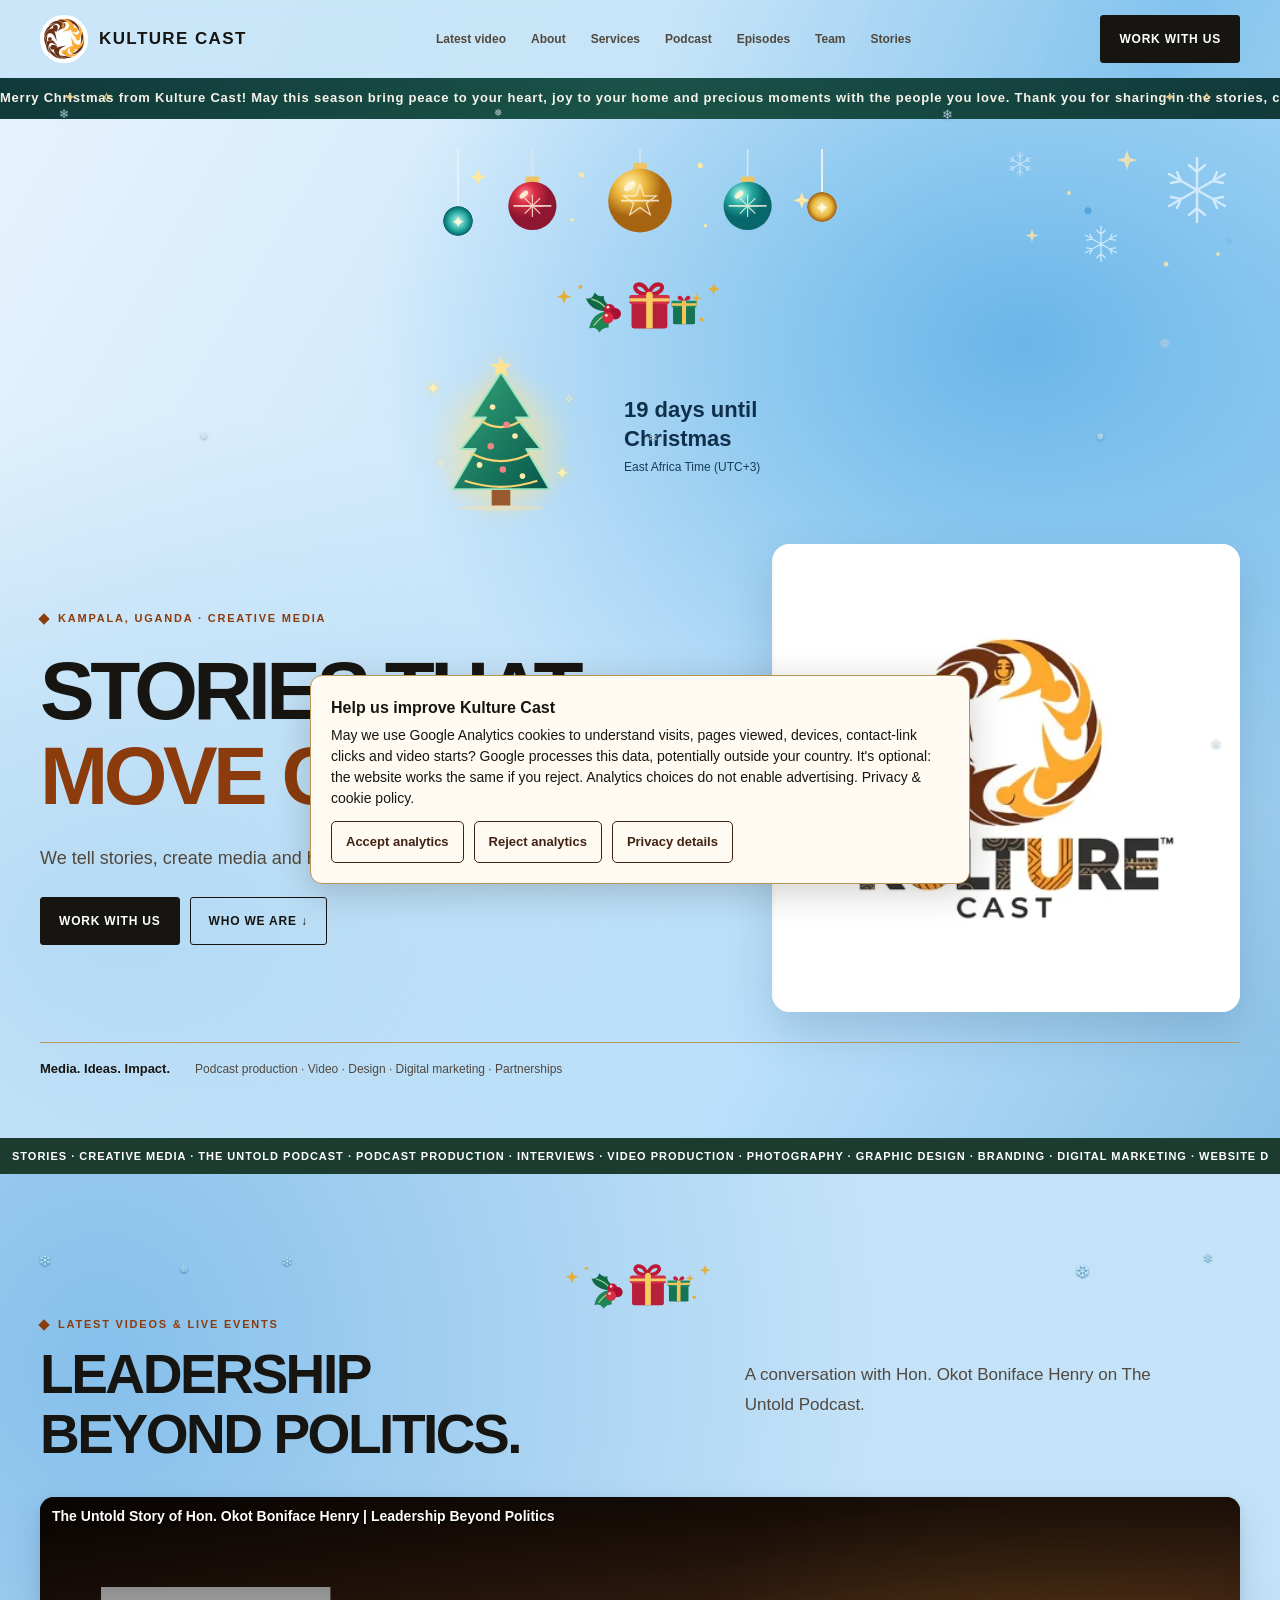
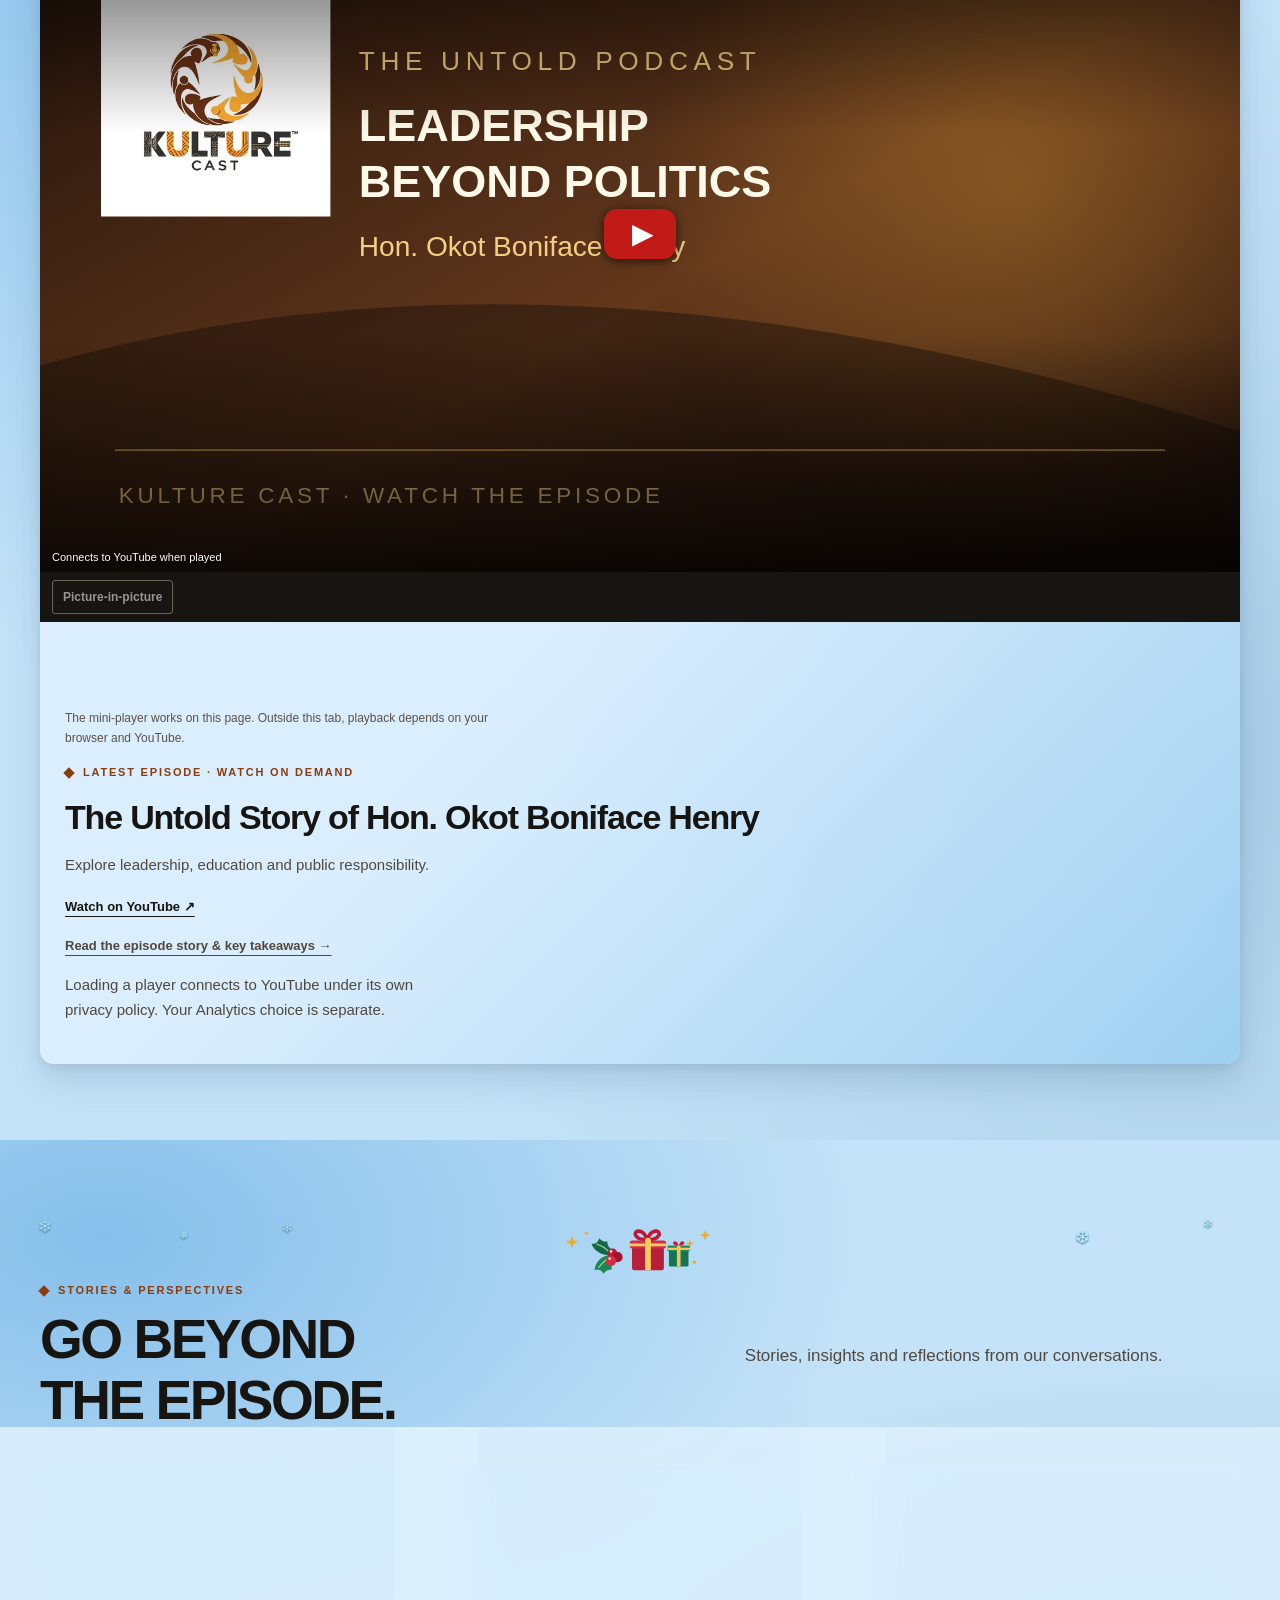
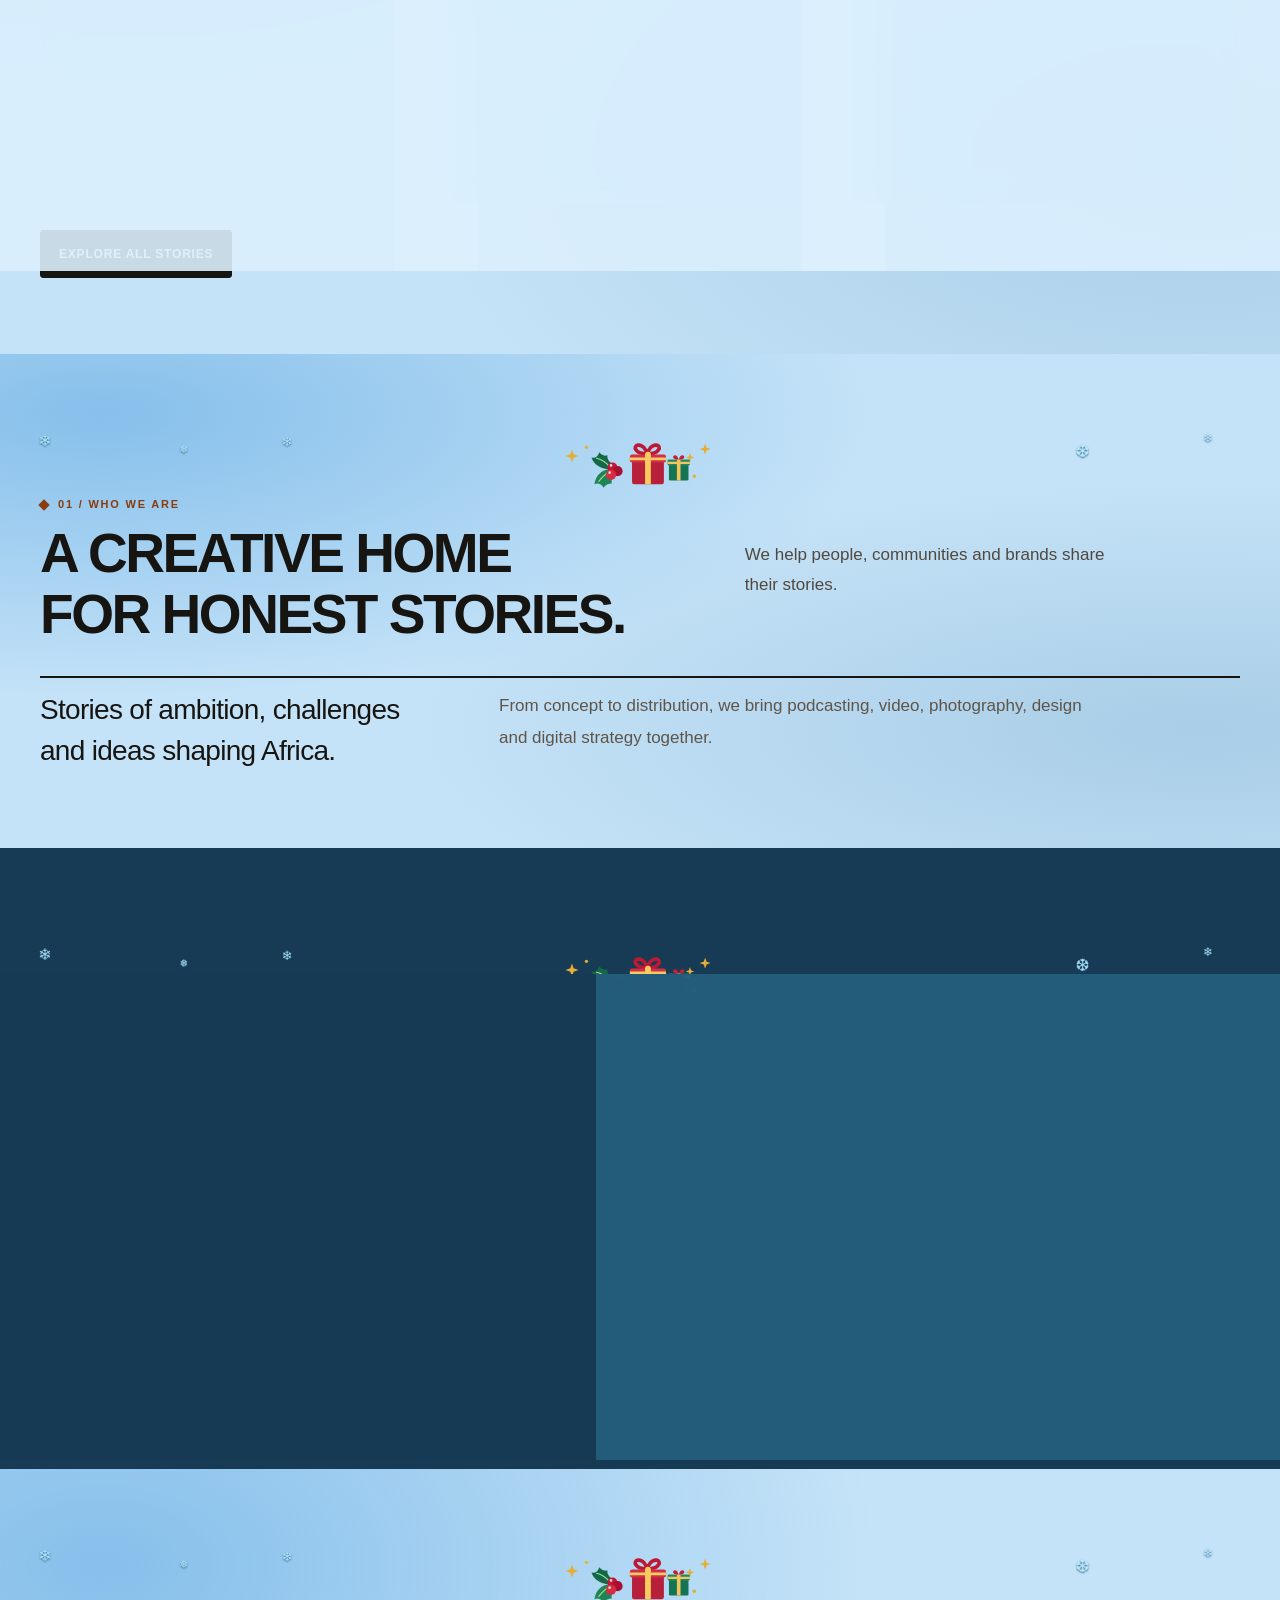
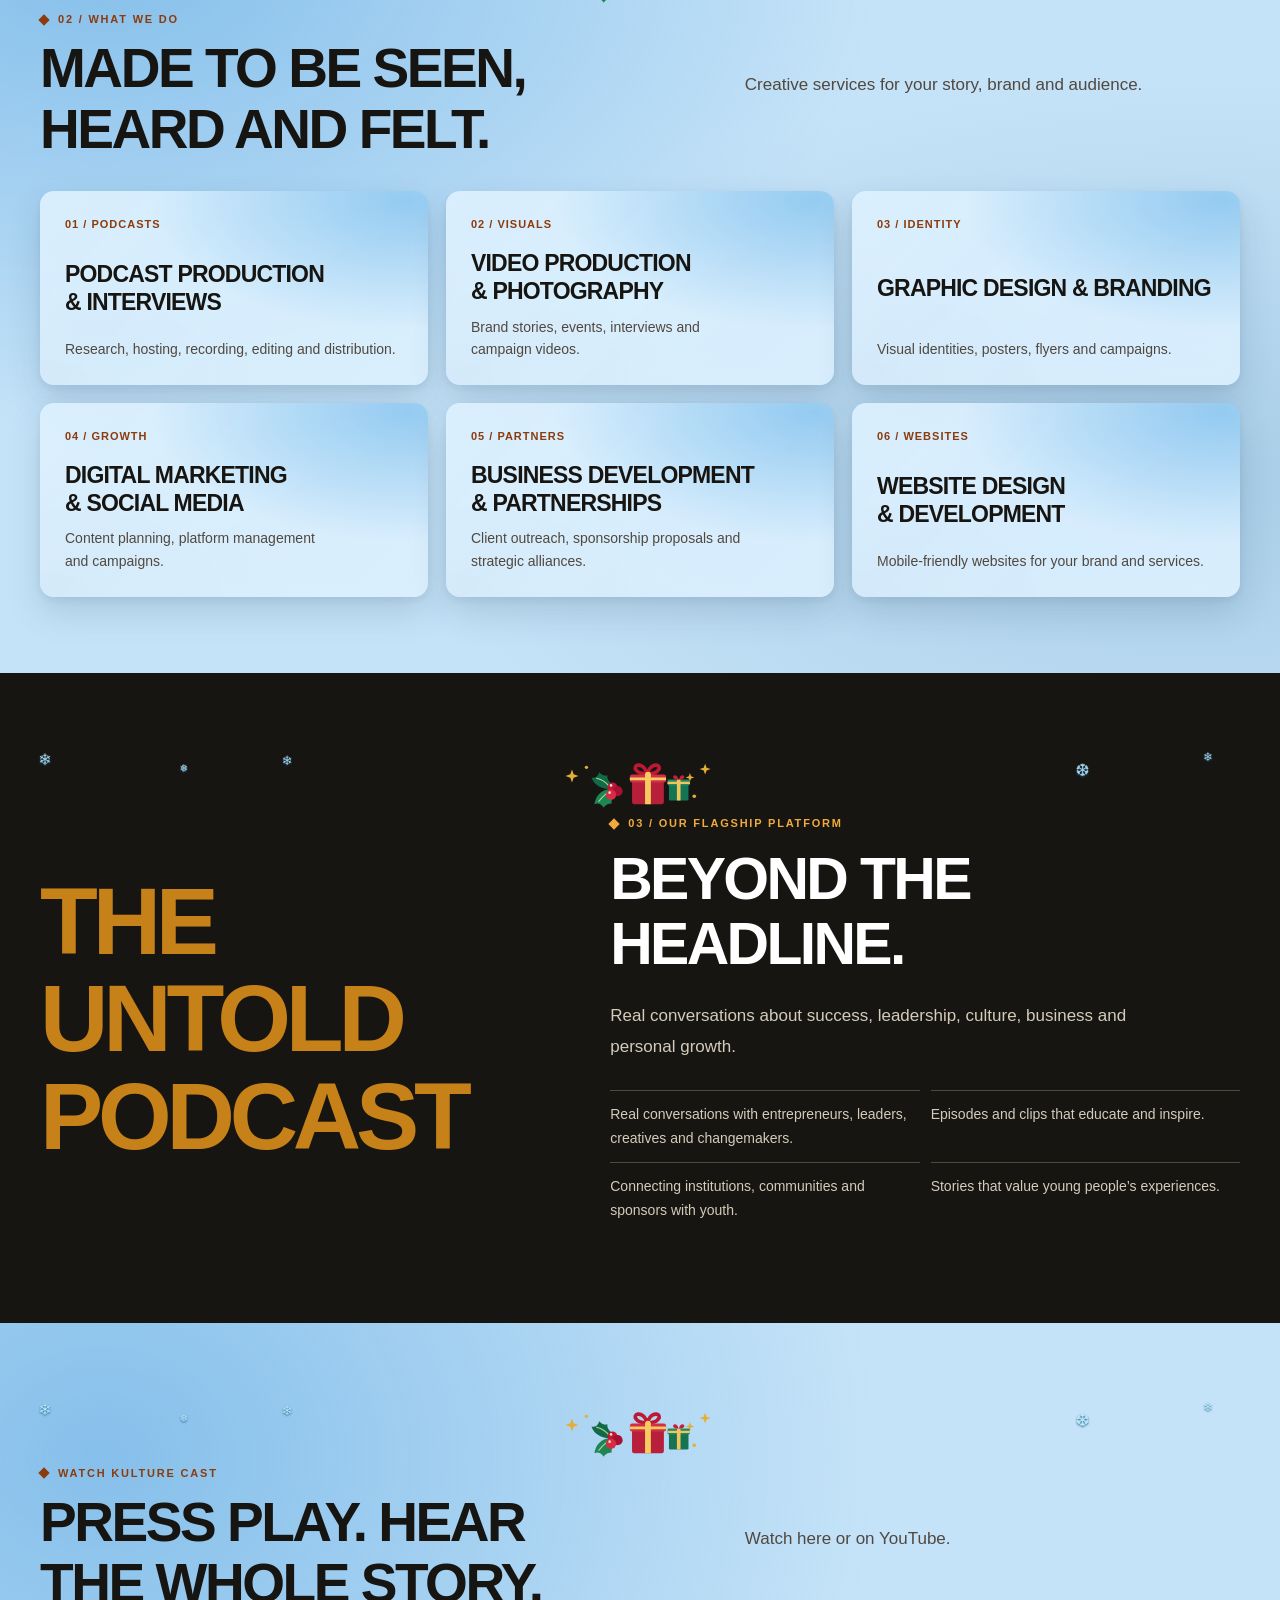
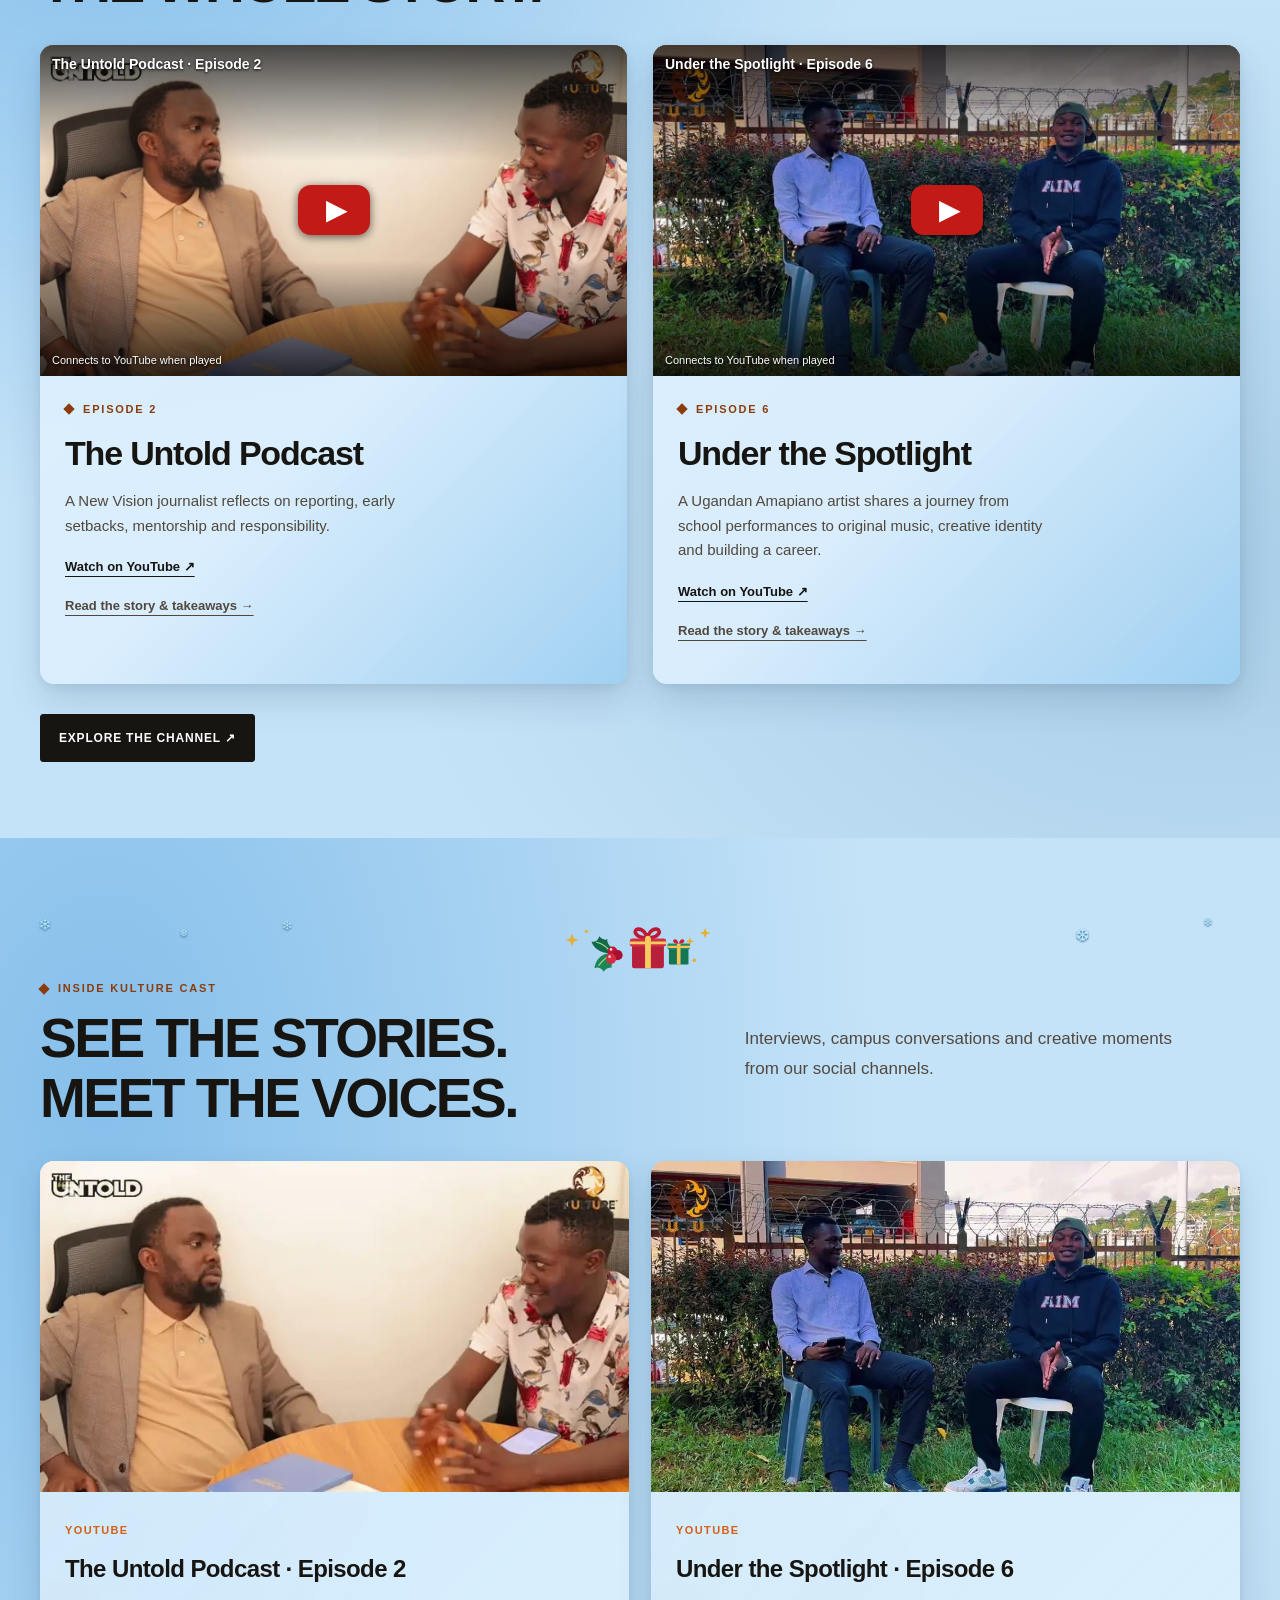
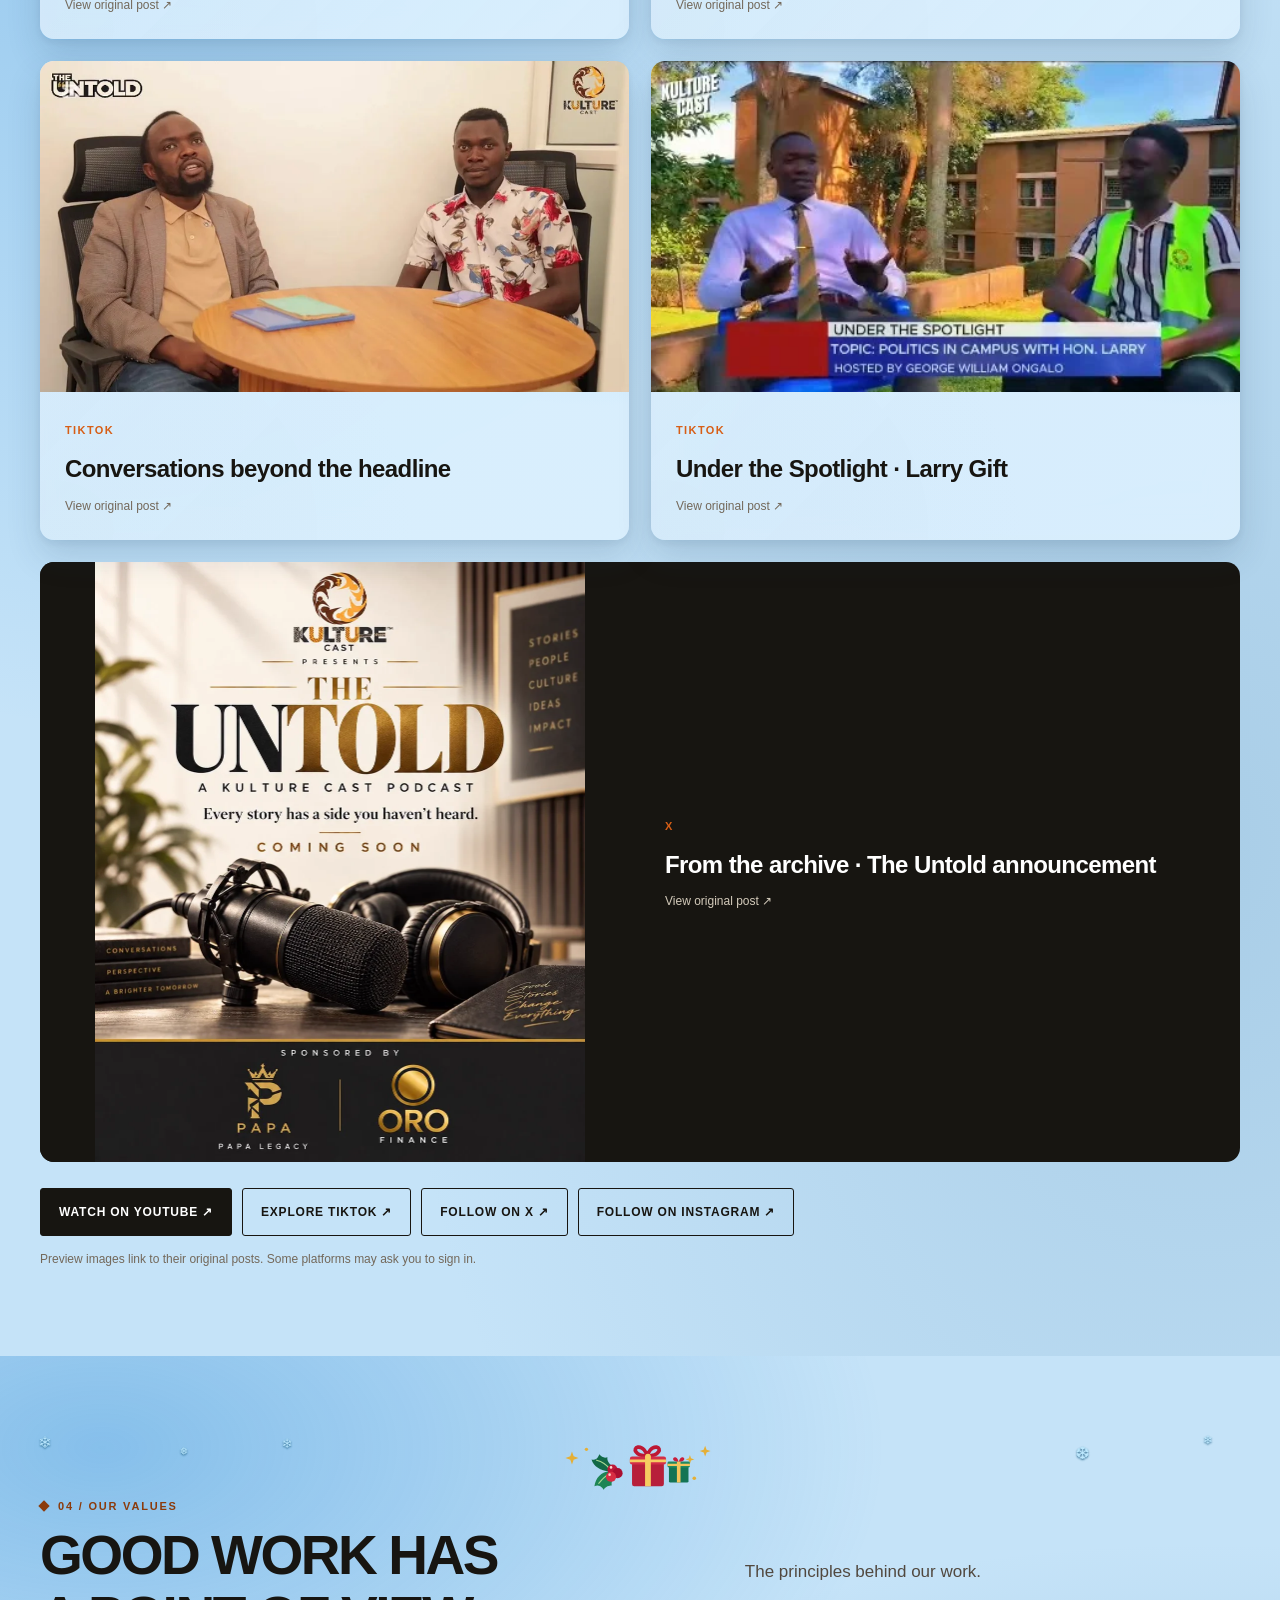
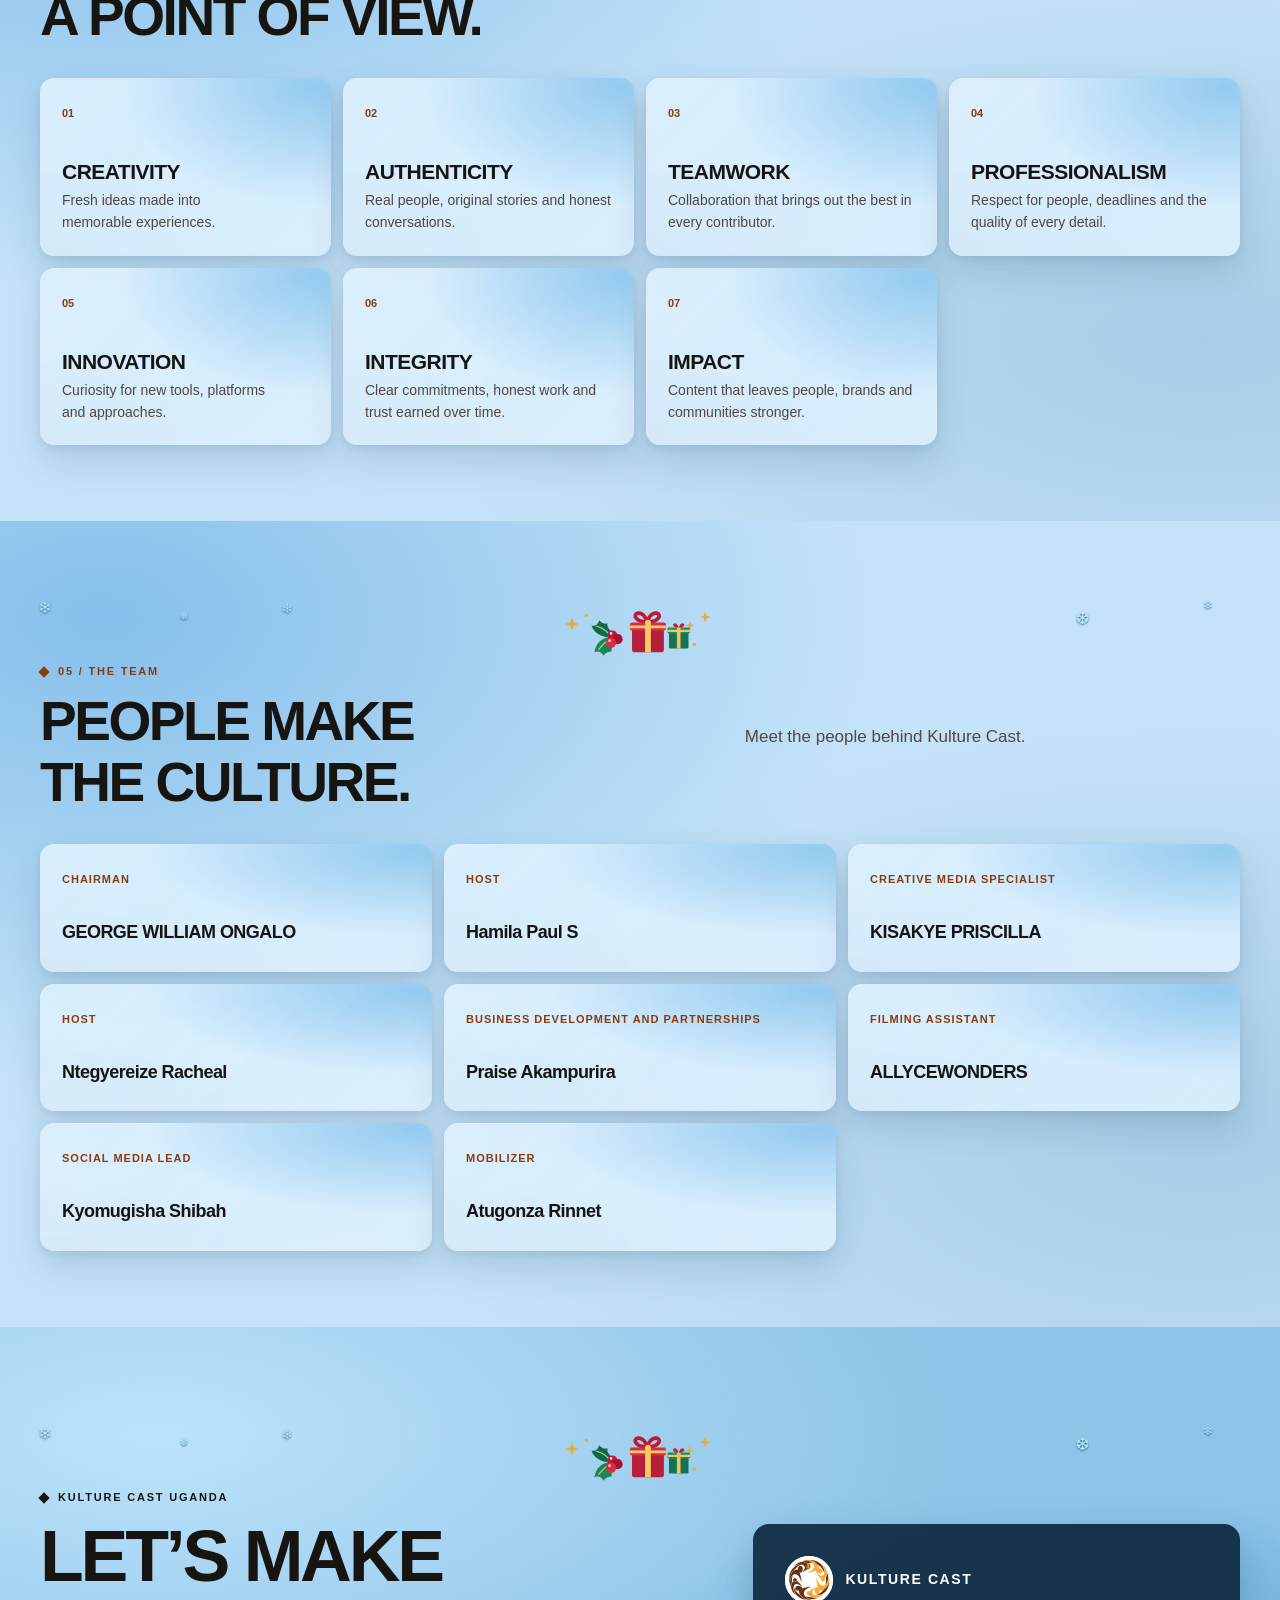
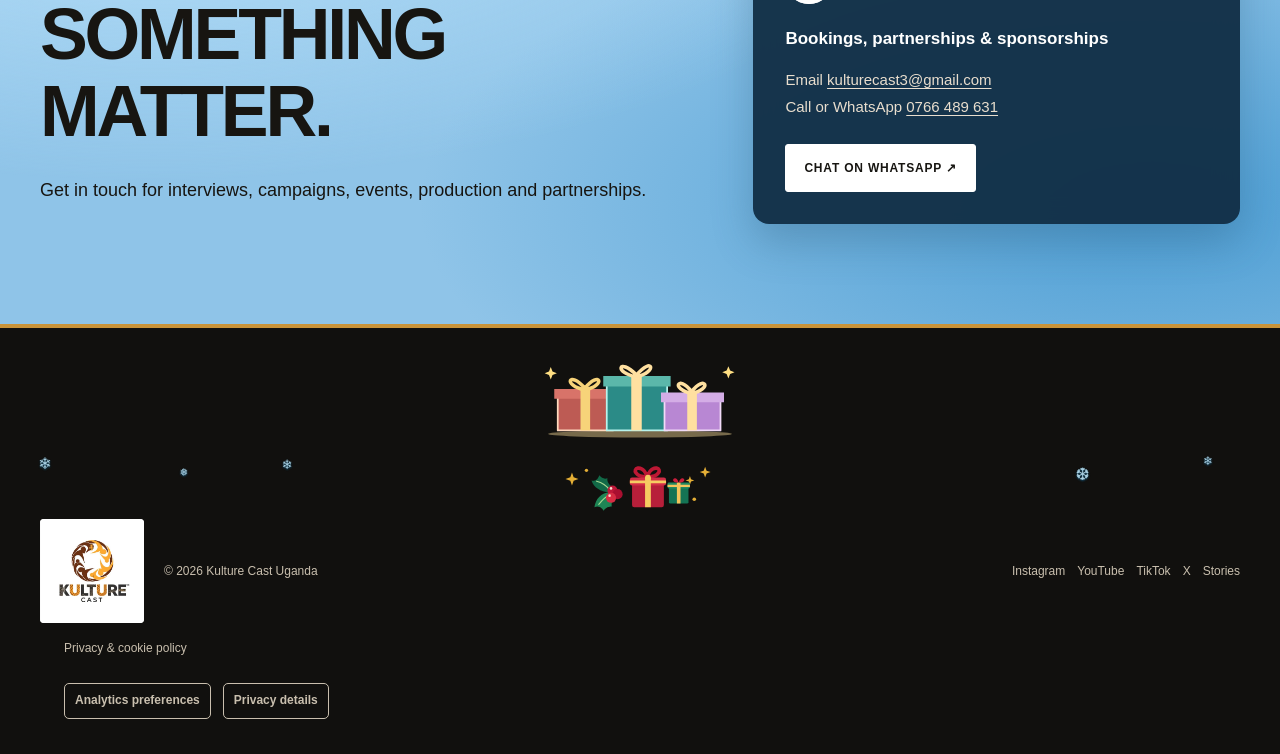
==== commit f7c6c923: "Limit new snow and twinkle animations to four seconds" ====
--- a/index.html
+++ b/index.html
@@ -145,7 +145,7 @@
 }
 @media(max-width:350px){.value-grid,.team-grid{grid-template-columns:1fr}}
 </style>
-<link rel="stylesheet" href="glass.css"/><link rel="stylesheet" href="festive-2026.css?v=1"/><link rel="stylesheet" href="festive-celebration-2026.css?v=decorations-2026"/><link rel="stylesheet" href="thumbnail-preview.css"/><link rel="stylesheet" href="christmas-moments-2026.css?v=1"/>
+<link rel="stylesheet" href="glass.css"/><link rel="stylesheet" href="festive-2026.css?v=1"/><link rel="stylesheet" href="festive-celebration-2026.css?v=decorations-2026"/><link rel="stylesheet" href="thumbnail-preview.css"/><link rel="stylesheet" href="christmas-moments-2026.css?v=finite-motion-2026"/>
 <style id="kc-enhanced-motion">
 .kc-sliding-marquee{display:flex;align-items:center;gap:10px;padding:10px 12px;white-space:normal;text-align:left;overflow:hidden}
 .kc-marquee-window{min-width:0;flex:1;overflow:hidden}.kc-marquee-track{display:flex;width:max-content;will-change:transform}.marquee.marquee .kc-marquee-group{display:block;flex:none;min-width:100vw;max-width:none;white-space:nowrap;animation:none}
--- a/christmas-moments-2026.css
+++ b/christmas-moments-2026.css
@@ -9,14 +9,14 @@
 .kc-countdown small { display:block; margin-top:5px; font-size:12px; line-height:1.4; color:#183d57; }
 .kc-gift-pile { display:block; width:min(210px,70%); height:auto; margin:0 auto 12px; pointer-events:none; user-select:none; }
 .kc-falling-snow { position:fixed; inset:0; overflow:hidden; pointer-events:none; user-select:none; z-index:100; color:#effaff; }
-.kc-falling-snow span { position:absolute; top:-20px; line-height:1; opacity:.68; text-shadow:0 1px 3px #245b7a; }
-.kc-falling-snow span:nth-child(1){left:4%;font-size:12px;animation-delay:-2s}.kc-falling-snow span:nth-child(2){left:15%;font-size:9px;animation-delay:-8s}.kc-falling-snow span:nth-child(3){left:27%;font-size:13px;animation-delay:-14s}.kc-falling-snow span:nth-child(4){left:38%;font-size:10px;animation-delay:-5s}.kc-falling-snow span:nth-child(5){left:50%;font-size:12px;animation-delay:-19s}.kc-falling-snow span:nth-child(6){left:62%;font-size:9px;animation-delay:-11s}.kc-falling-snow span:nth-child(7){left:73%;font-size:13px;animation-delay:-22s}.kc-falling-snow span:nth-child(8){left:85%;font-size:10px;animation-delay:-16s}.kc-falling-snow span:nth-child(9){left:94%;font-size:12px;animation-delay:-25s}
+.kc-falling-snow span { position:absolute; top:12%; line-height:1; opacity:.68; text-shadow:0 1px 3px #245b7a; }
+.kc-falling-snow span:nth-child(1){left:4%;font-size:12px;}.kc-falling-snow span:nth-child(2){left:15%;font-size:9px;}.kc-falling-snow span:nth-child(3){left:27%;font-size:13px;}.kc-falling-snow span:nth-child(4){left:38%;font-size:10px;}.kc-falling-snow span:nth-child(5){left:50%;font-size:12px;}.kc-falling-snow span:nth-child(6){left:62%;font-size:9px;}.kc-falling-snow span:nth-child(7){left:73%;font-size:13px;}.kc-falling-snow span:nth-child(8){left:85%;font-size:10px;}.kc-falling-snow span:nth-child(9){left:94%;font-size:12px;}
+.kc-falling-snow span:nth-child(3n+2){top:48%}.kc-falling-snow span:nth-child(3n){top:82%}
 @media (prefers-reduced-motion:no-preference) {
- @keyframes kc-snowfall-2026 { from {transform:translate3d(0,0,0)} to {transform:translate3d(8px,calc(100vh + 30px),0)} }
- @keyframes kc-twinkle-2026 { from {opacity:.55} to {opacity:1} }
- .kc-falling-snow span { animation-name:kc-snowfall-2026; animation-duration:28s; animation-timing-function:linear; animation-iteration-count:infinite; }
- .kc-twinkle { animation:kc-twinkle-2026 4s ease-in-out infinite alternate; }
- .kc-twinkle:nth-of-type(2),.kc-twinkle:nth-of-type(4) { animation-delay:-2s; }
+ @keyframes kc-snowfall-2026 { from {transform:translate3d(0,-8vh,0)} to {transform:translate3d(8px,0,0)} }
+ @keyframes kc-twinkle-2026 { 0%,100% {opacity:1} 50% {opacity:.55} }
+ .kc-falling-snow span { animation-name:kc-snowfall-2026; animation-duration:4s; animation-timing-function:linear; animation-iteration-count:1; animation-fill-mode:forwards; }
+ .kc-twinkle { animation:kc-twinkle-2026 4s ease-in-out 1 forwards; }
 }
 @media (prefers-reduced-motion:reduce) { .kc-falling-snow span { animation:none; top:12%; }.kc-falling-snow span:nth-child(3n+2){top:48%}.kc-falling-snow span:nth-child(3n){top:82%}.kc-twinkle{animation:none} }
 @media (max-width:400px) { .kc-christmas-moment { gap:12px; } .kc-tree-scene { flex-basis:118px; height:135px; }.kc-tree-scene img { width:118px; height:135px; }.kc-countdown strong {font-size:17px} }
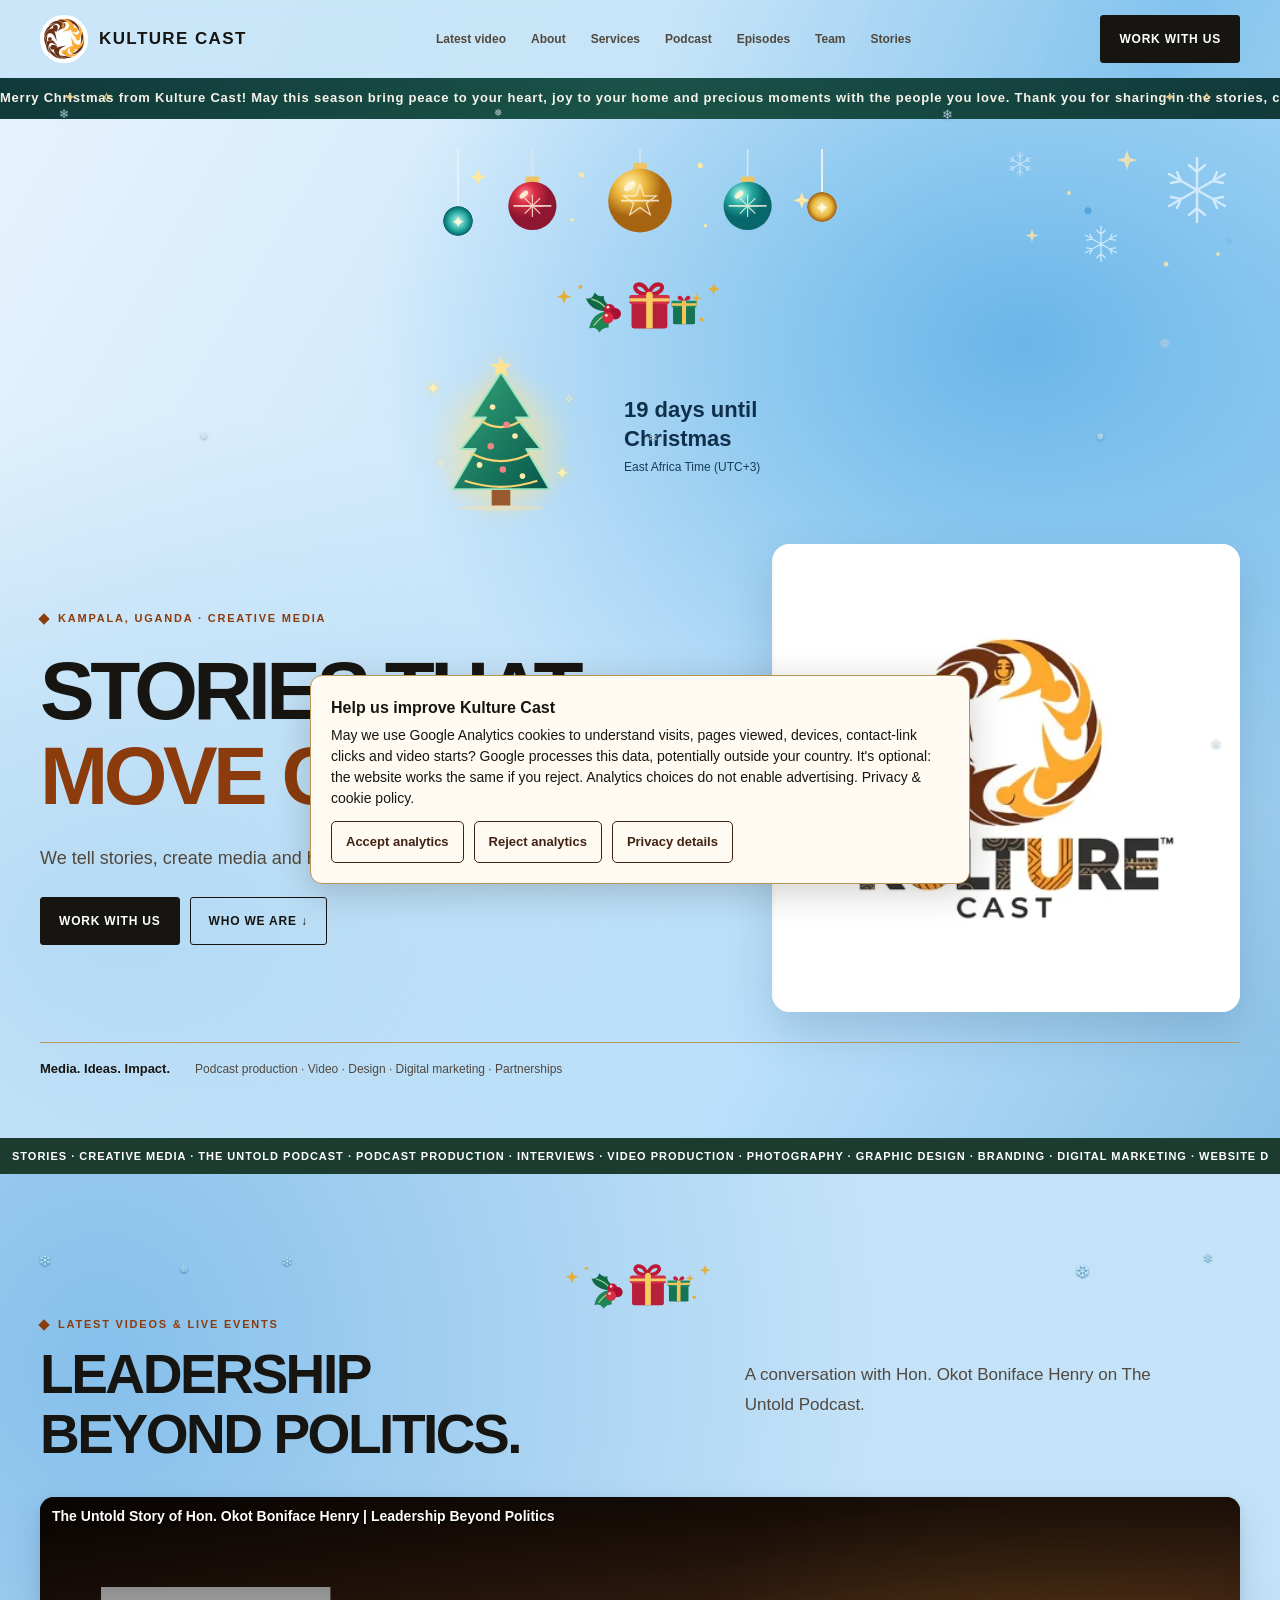
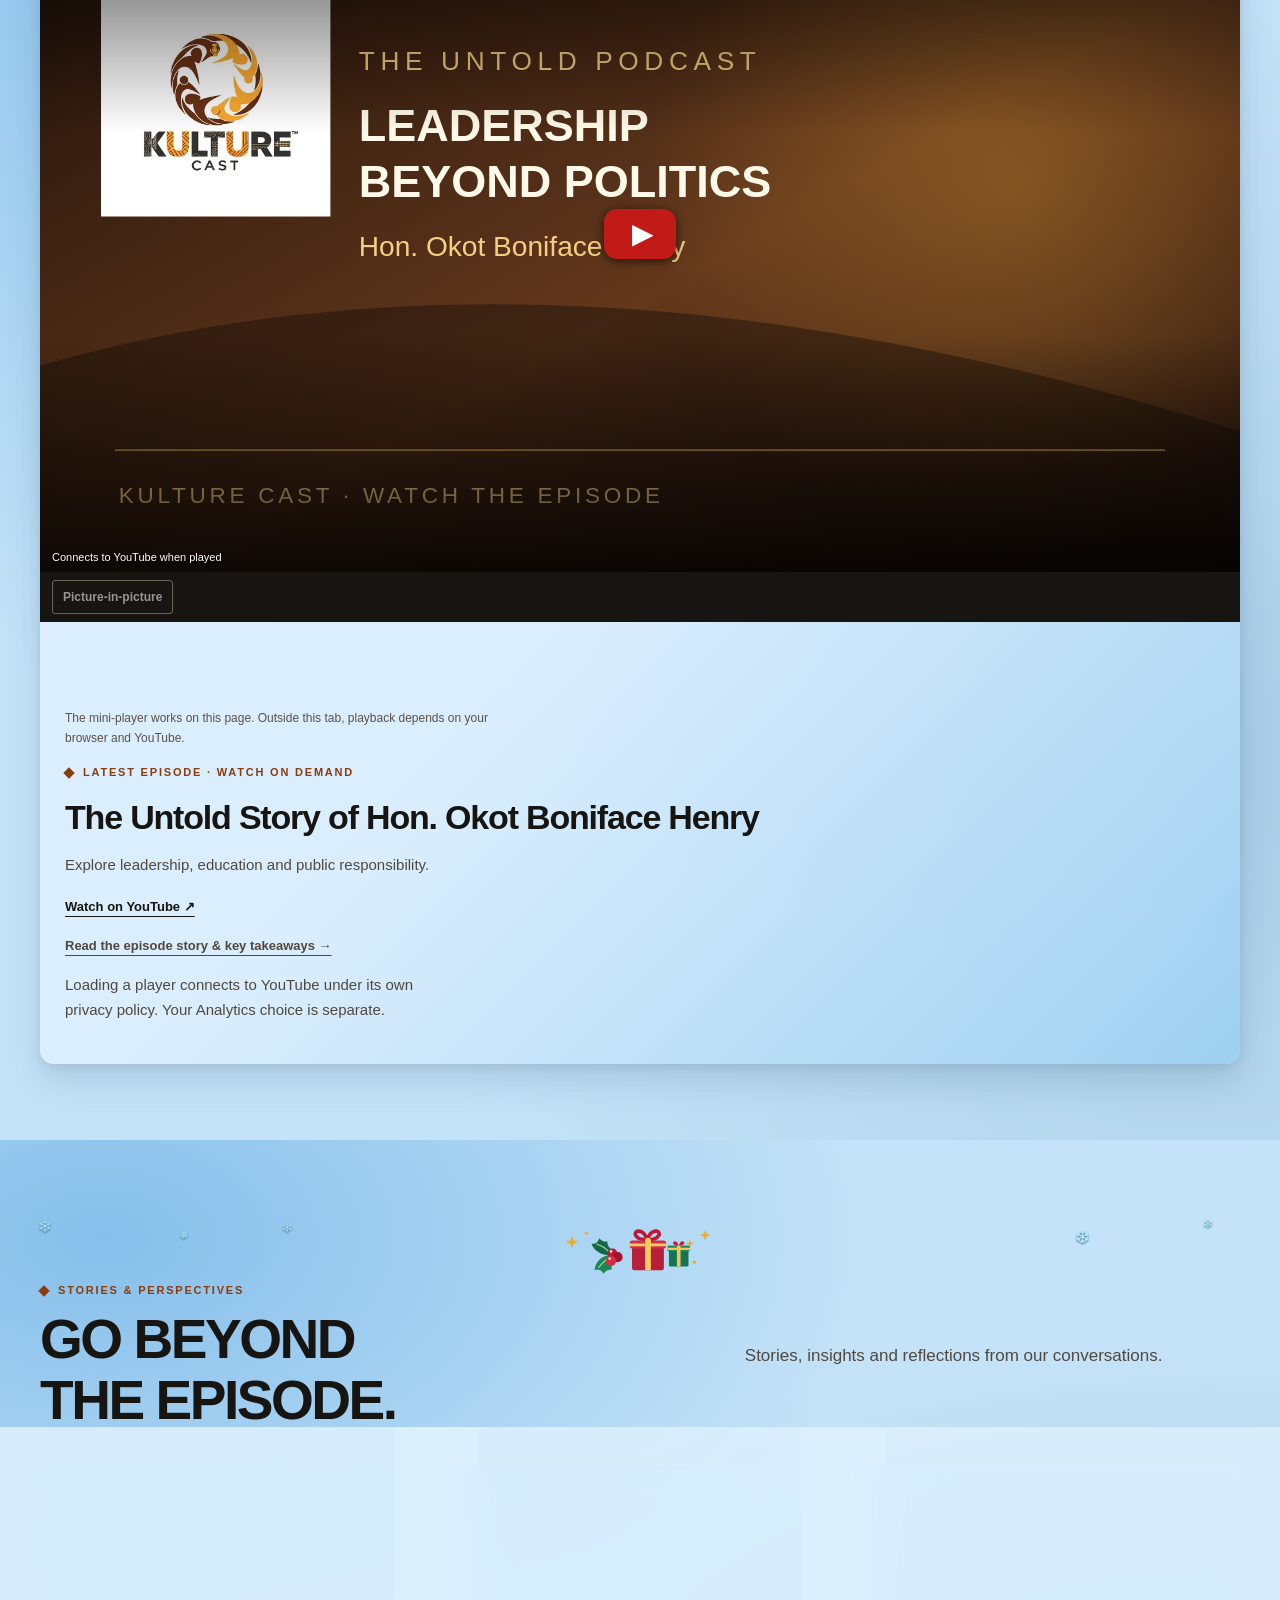
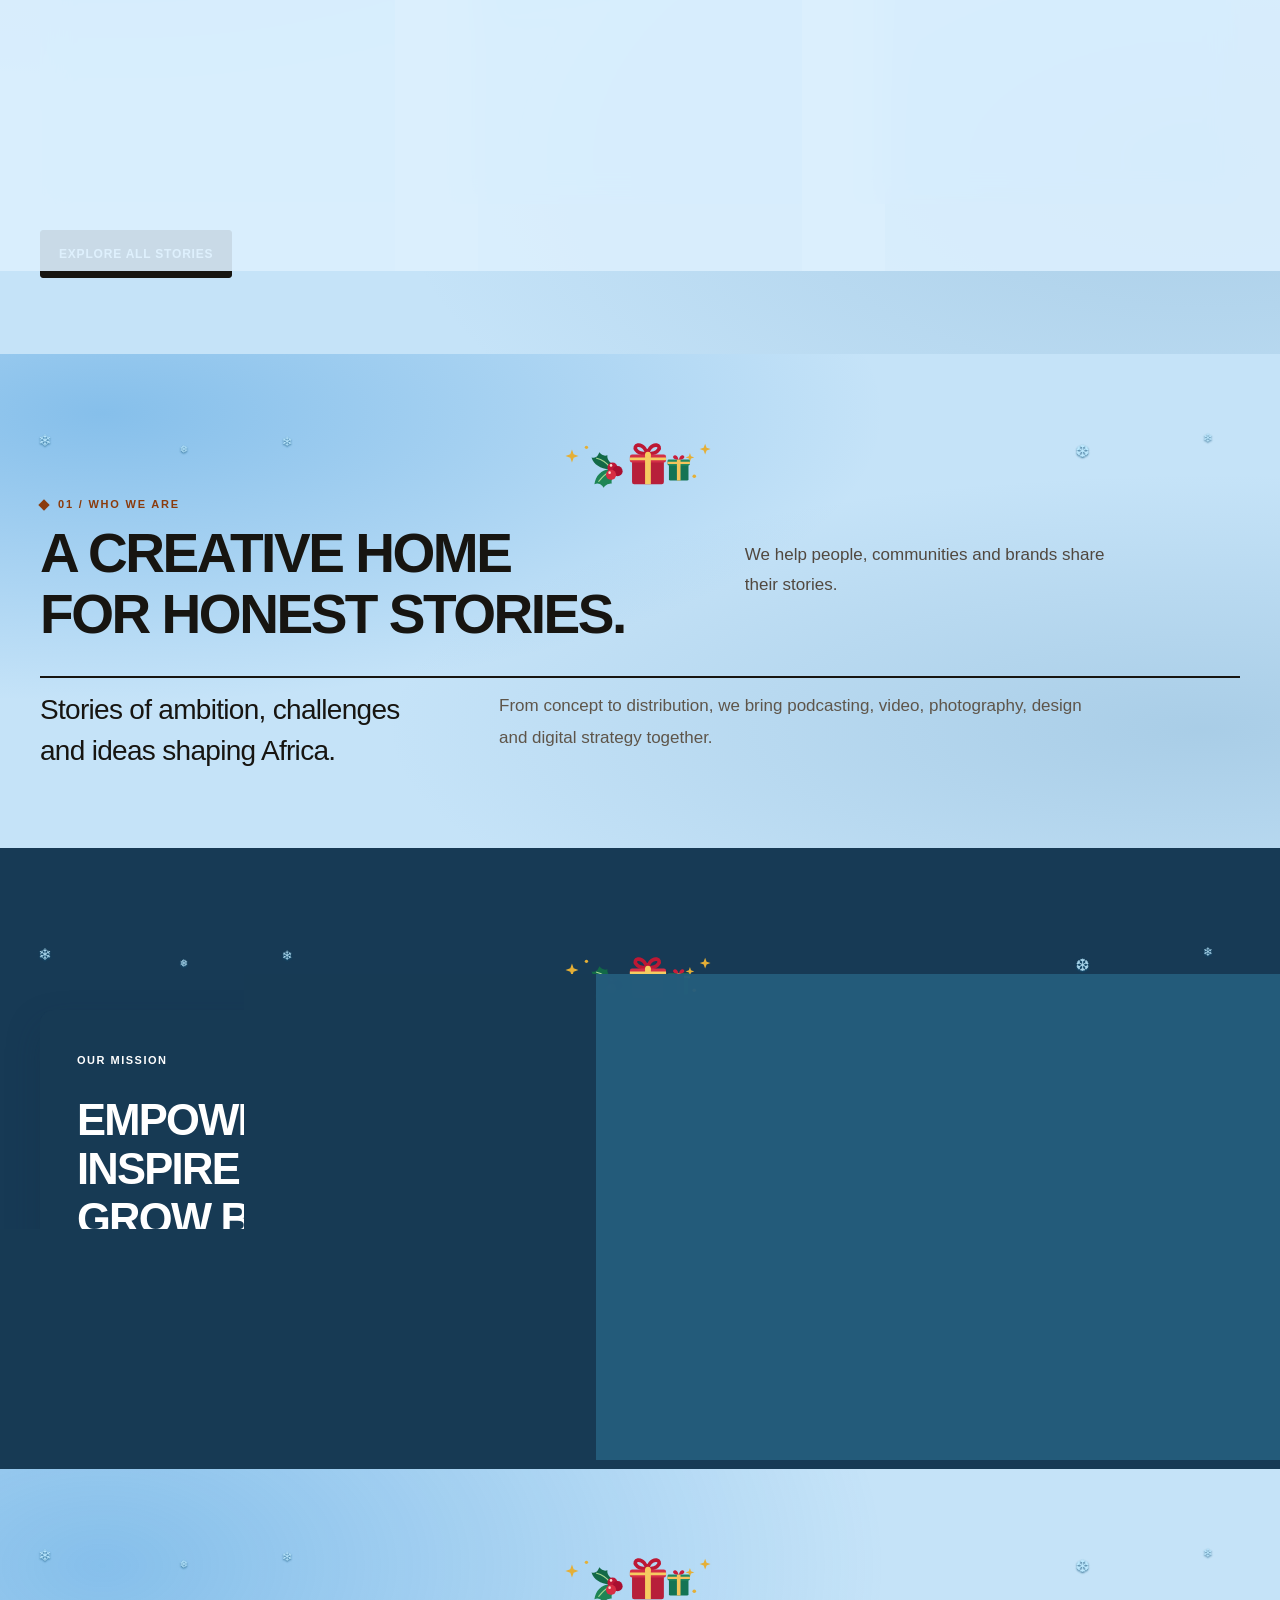
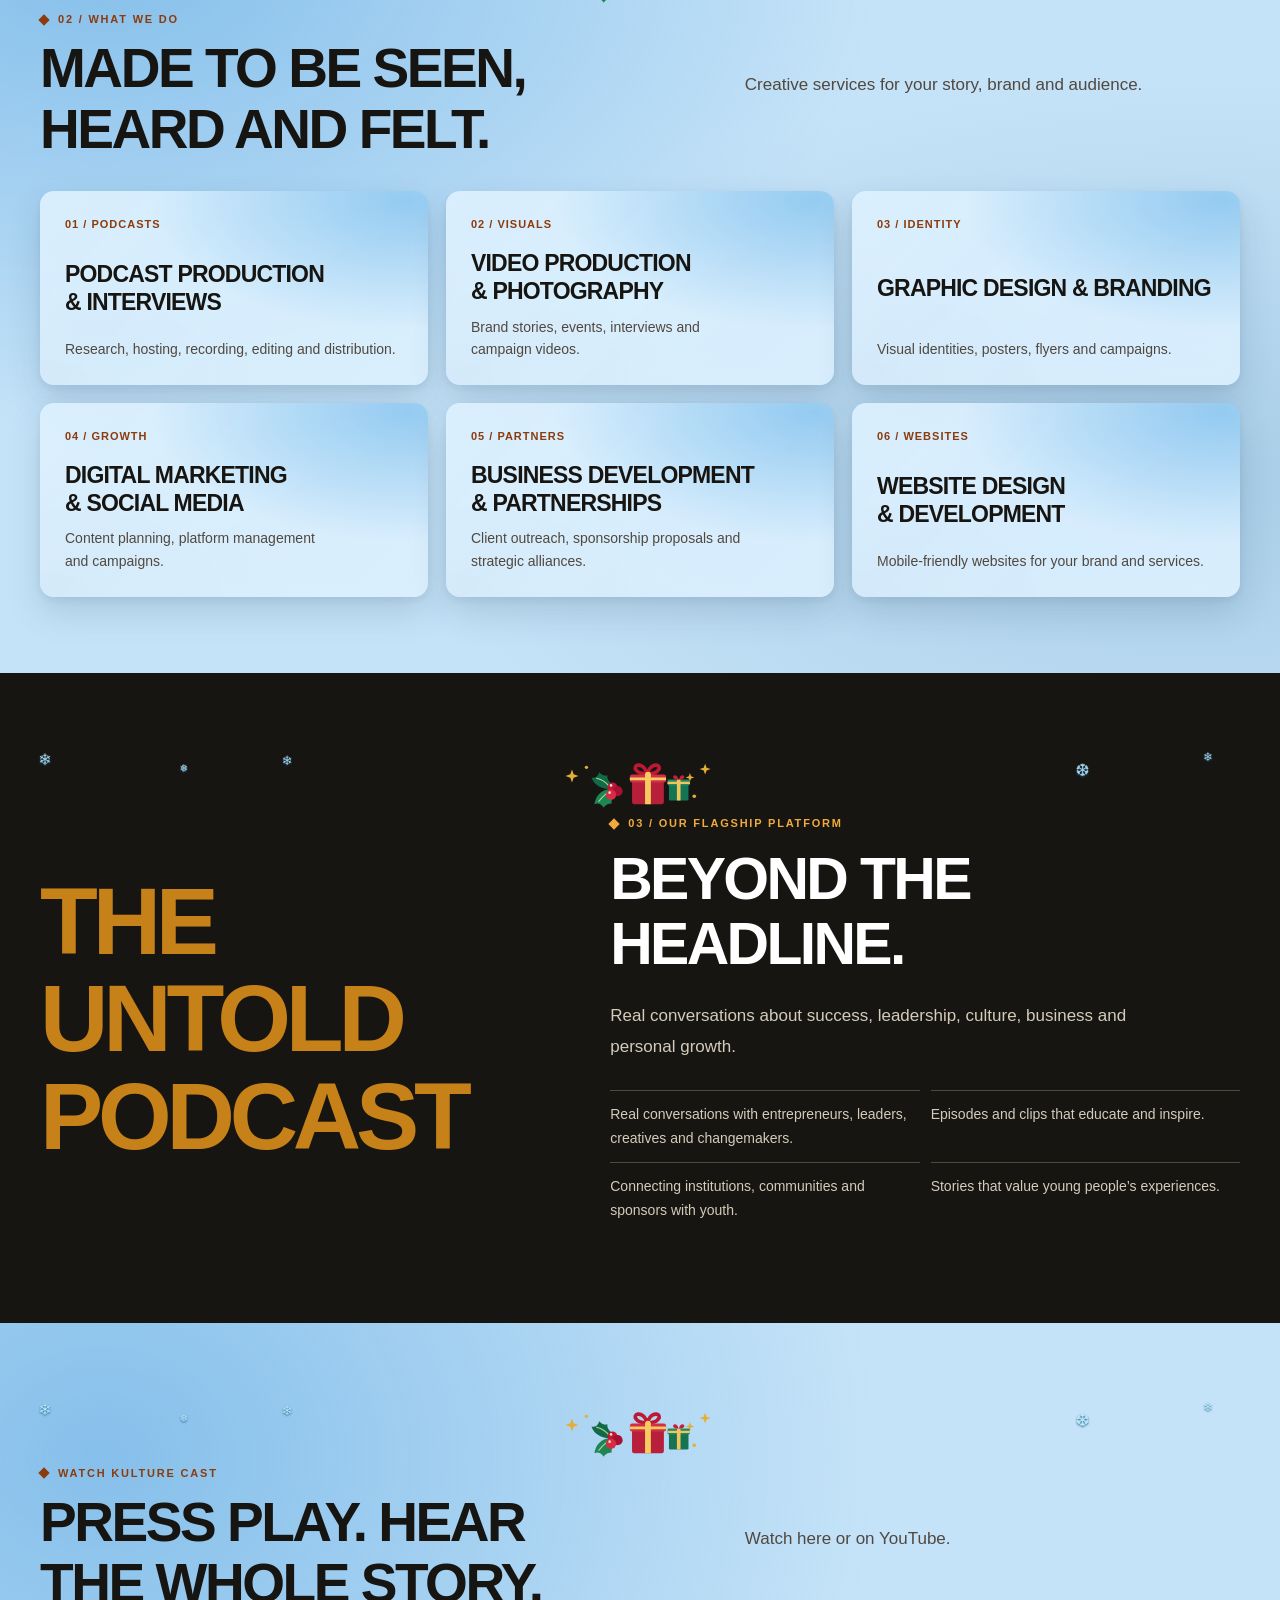
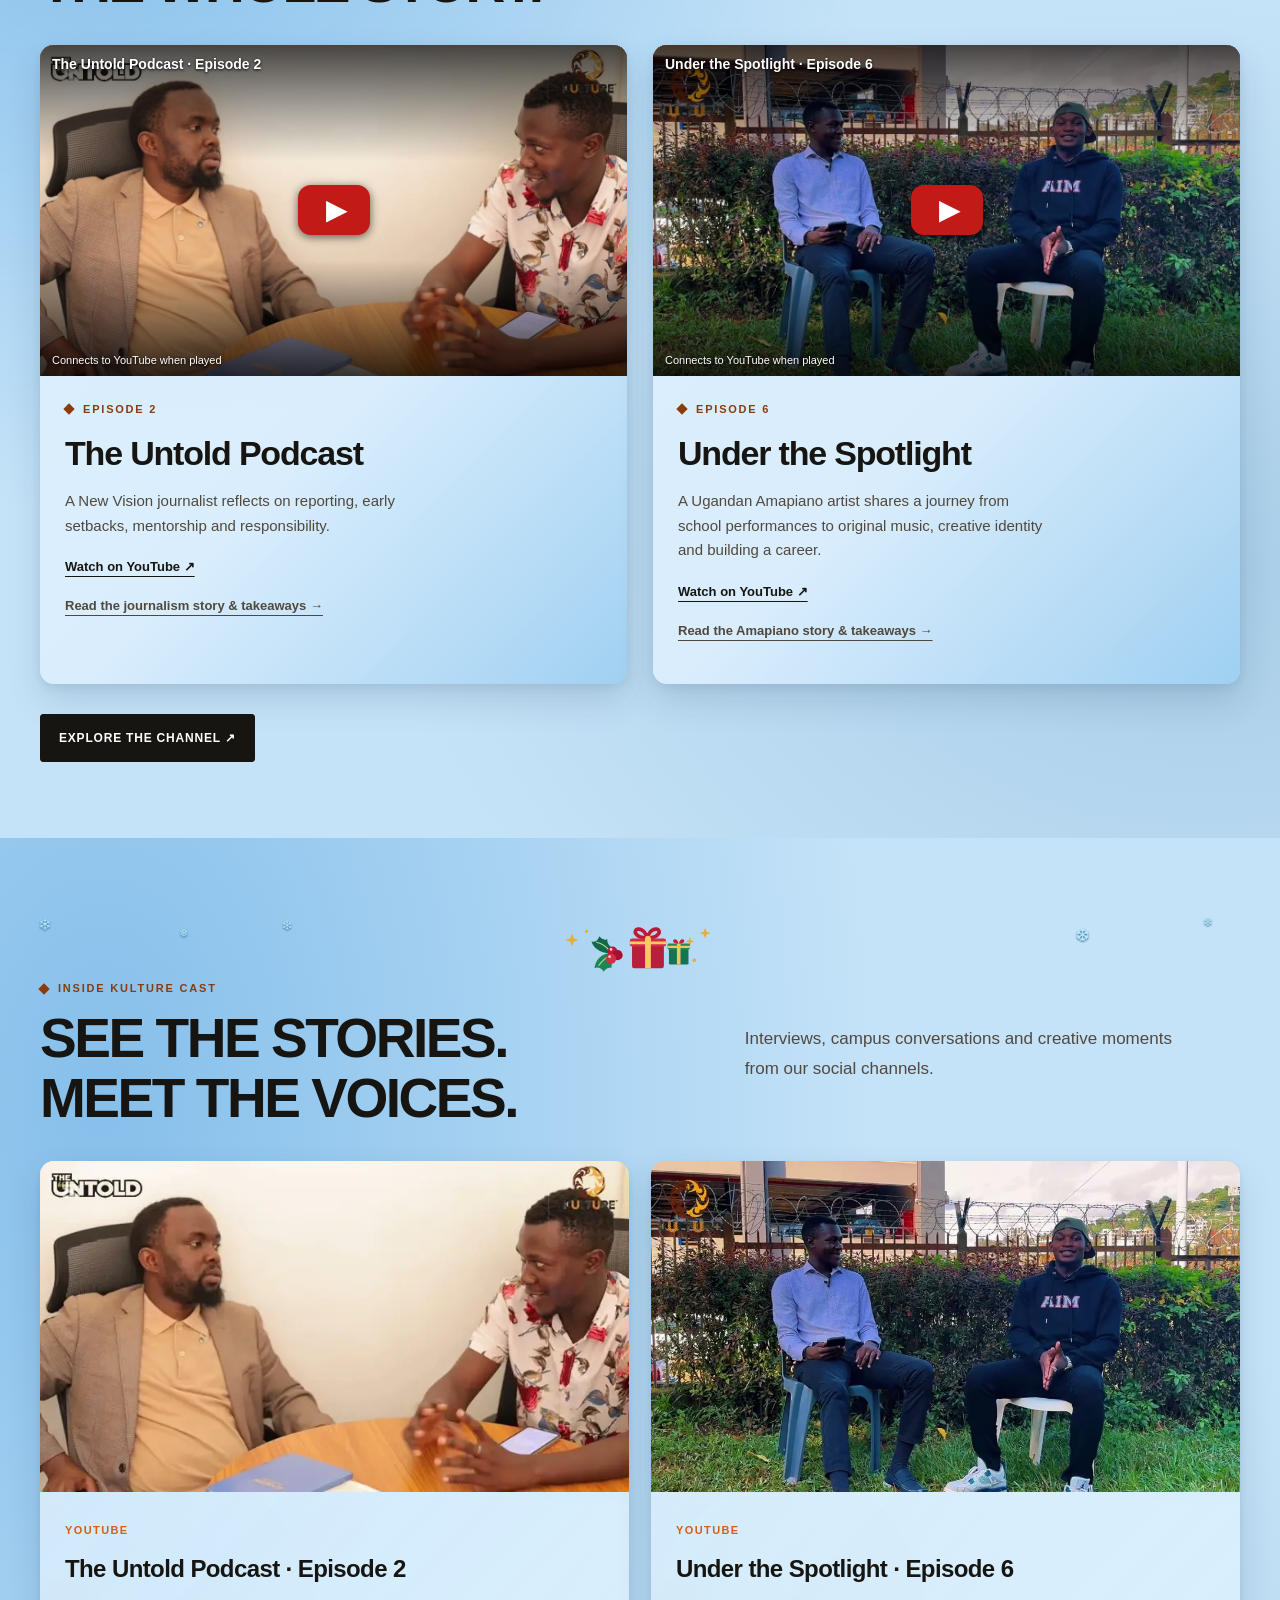
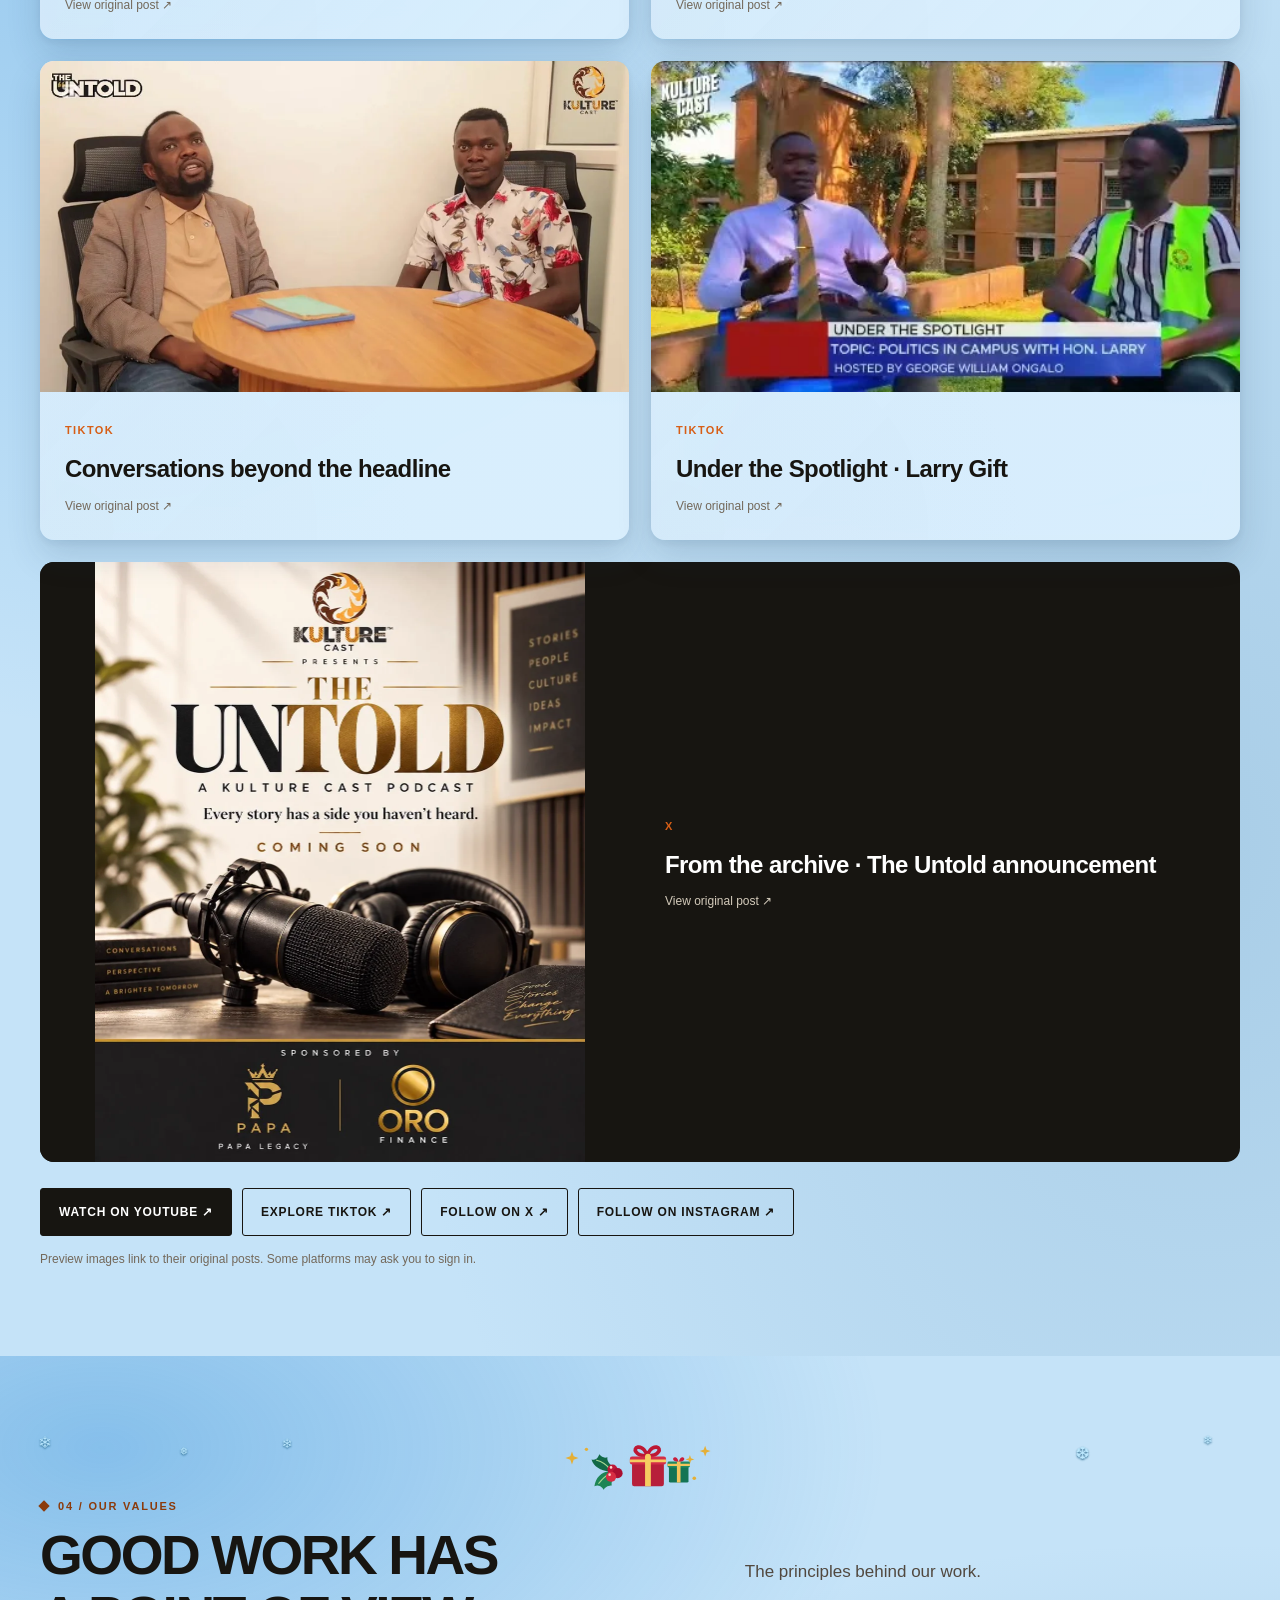
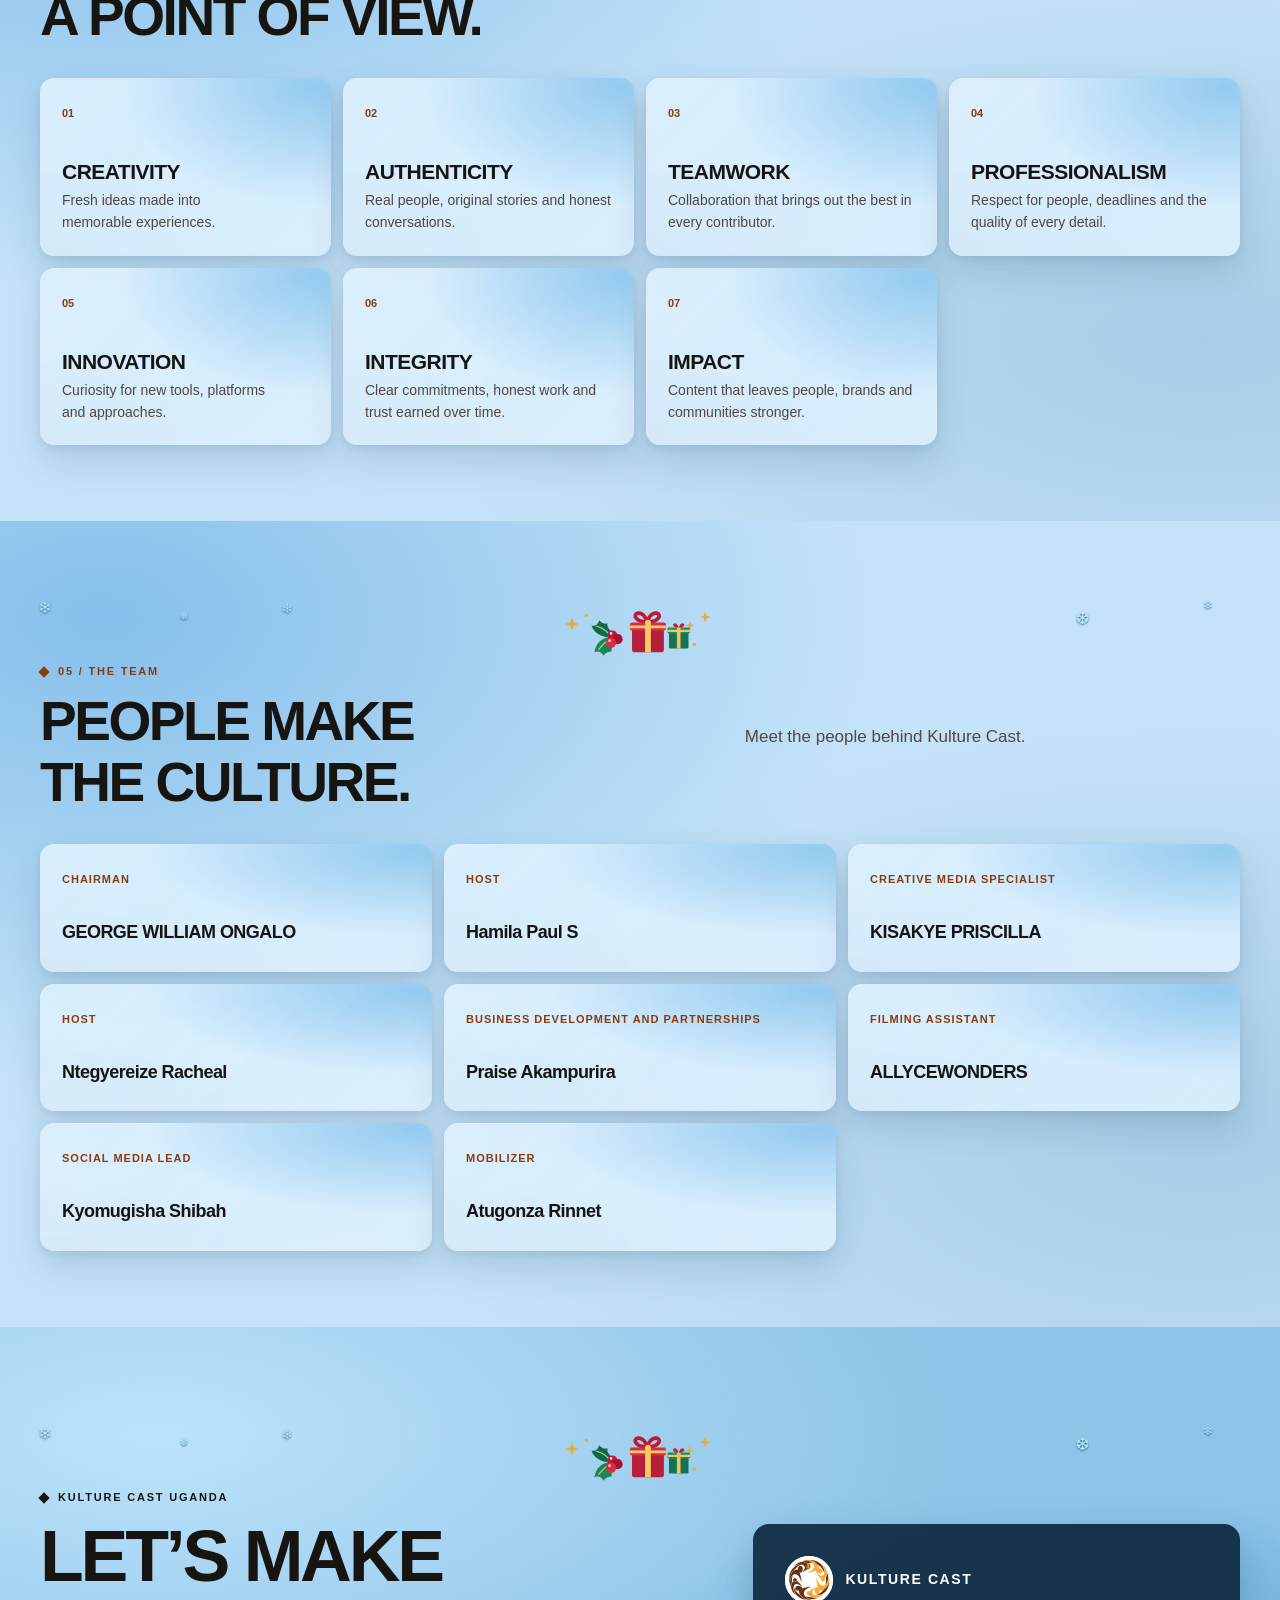
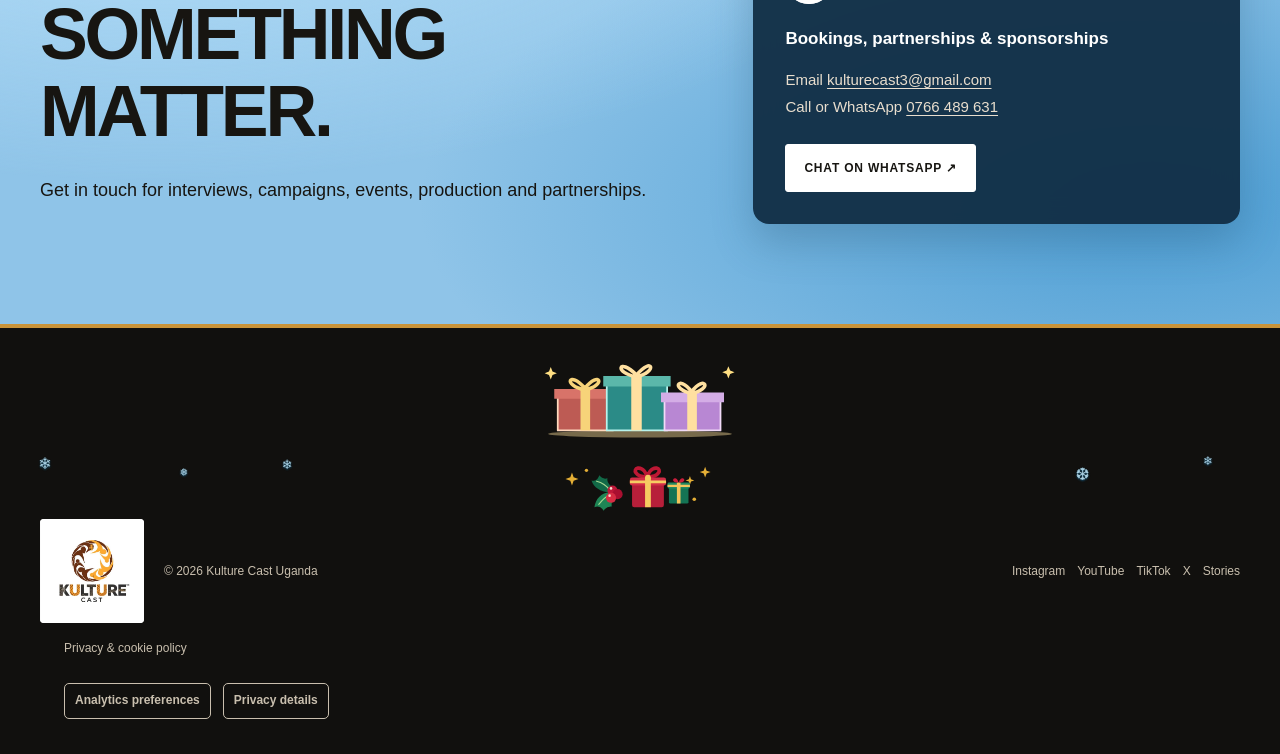
==== commit e06c9ba6: "Improve page metadata and descriptive story links" ====
--- a/index.html
+++ b/index.html
@@ -4,8 +4,8 @@
 <head>
 <meta charset="utf-8"/>
 <meta content="width=device-width,initial-scale=1" name="viewport"/>
-<meta content="Kulture Cast Uganda — media, storytelling and digital marketing." name="description"/>
-<title>Kulture Cast Uganda | Stories with impact</title>
+<meta content="Kulture Cast Uganda creates podcasts, video, photography, design and websites, and offers digital marketing and partnerships." name="description"/>
+<title>Kulture Cast Uganda | Podcasts &amp; Creative Media</title>
 <style>
 :root{--ink:#171511;--paper:#f8f5ef;--cream:#ece4d6;--gold:#c78119;--orange:#d75e16;--brown:#402312;--soft:#73685a;--line:#d8cebd;--max:1200px}*{box-sizing:border-box}html{scroll-behavior:smooth}body{margin:0;background:var(--paper);color:var(--ink);font-family:Arial,Helvetica,sans-serif;line-height:1.5}a{color:inherit;text-decoration:none}.wrap{width:min(var(--max),calc(100% - 48px));margin:auto}.eyebrow{font-size:11px;font-weight:800;letter-spacing:1.7px;text-transform:uppercase;color:var(--orange)}.btn{display:inline-flex;align-items:center;gap:9px;padding:14px 18px;background:var(--ink);color:#fff;border:1px solid var(--ink);font-size:12px;font-weight:800;letter-spacing:.8px;text-transform:uppercase;transition:.2s}.btn:hover{transform:translateY(-2px);background:var(--orange);border-color:var(--orange)}.btn.alt{background:transparent;color:var(--ink)}.btn.alt:hover{color:#fff}header{background:rgba(248,245,239,.95);border-bottom:1px solid var(--line);position:sticky;top:0;z-index:20;backdrop-filter:blur(10px)}nav{min-height:78px;display:flex;align-items:center;justify-content:space-between;gap:25px}.brand{font-size:17px;font-weight:900;letter-spacing:1.4px;display:flex;gap:9px;align-items:center}.brand img{width:34px;height:34px;object-fit:cover;border-radius:50%;display:block}.brand i{display:none}.links{display:flex;gap:25px;font-size:12px;font-weight:700;color:#51493e}.links a:hover{color:var(--orange)}.hero{padding:56px 0 38px;background:linear-gradient(120deg,#f8f5ef 58%,#e9dcc6 58%)}.hero-grid{display:grid;grid-template-columns:1.1fr .9fr;gap:62px;align-items:center}.hero h1{font-size:clamp(56px,7.3vw,106px);line-height:.86;letter-spacing:-5.5px;text-transform:uppercase;margin:18px 0 25px;max-width:760px}.hero h1 em{color:var(--orange);font-style:normal}.hero-copy{font-size:18px;color:#5e554a;max-width:530px;margin:0 0 30px}.hero-actions{display:flex;gap:10px;flex-wrap:wrap}.logo-card{width:min(100%,468px);justify-self:end;background:#fff;border:12px solid #fff;box-shadow:12px 12px 0 var(--ink);overflow:hidden}.logo-card img{width:100%;display:block;aspect-ratio:1/1;object-fit:cover}.hero-meta{display:flex;gap:28px;align-items:center;margin-top:64px;border-top:1px solid var(--line);padding-top:16px}.hero-meta strong{font-size:13px}.hero-meta span{font-size:12px;color:var(--soft)}.marquee{padding:15px 0;background:var(--ink);color:#fff;overflow:hidden;white-space:nowrap;font-size:12px;letter-spacing:1.5px;font-weight:800;text-transform:uppercase}.marquee span{display:inline-block;animation:move 26s linear infinite}@keyframes move{to{transform:translateX(-50%)}}section{padding:100px 0}.section-head{display:grid;grid-template-columns:1.05fr .7fr;gap:45px;align-items:end;margin-bottom:42px}.section-head h2{margin:10px 0 0;font-size:clamp(40px,5vw,70px);line-height:.9;letter-spacing:-3px;text-transform:uppercase}.section-head p{font-size:17px;color:var(--soft);margin:0}.about{background:var(--cream)}.about-grid{display:grid;grid-template-columns:.7fr 1.3fr;gap:40px;border-top:2px solid var(--ink);padding-top:22px}.about-grid p{font-size:24px;line-height:1.18;margin:0;letter-spacing:-.7px}.about-grid div:last-child{font-size:16px;color:#5e554a;max-width:610px}.statement{background:var(--brown);color:#fff}.statement-grid{display:grid;grid-template-columns:1fr 1fr;gap:1px;background:rgba(255,255,255,.19)}.statement article{padding:37px;background:var(--brown);min-height:300px}.statement article:last-child{background:var(--orange)}.statement small{font-size:11px;letter-spacing:1.5px;font-weight:800}.statement h3{font-size:clamp(34px,4vw,56px);line-height:.92;letter-spacing:-2.5px;text-transform:uppercase;margin:25px 0}.statement p{max-width:510px;margin:0;color:#eadfce}.statement article:last-child p{color:#fff0dc}.services{background:#fbfaf7}.service-grid{display:grid;grid-template-columns:repeat(5,1fr);gap:12px}.service{min-height:315px;padding:21px 18px;background:#fff;border:1px solid var(--line);display:flex;flex-direction:column;justify-content:space-between;transition:.2s}.service:hover{border-color:var(--ink);transform:translateY(-4px)}.service b{font-size:11px;color:var(--orange);letter-spacing:1px}.service h3{margin:22px 0;font-size:22px;line-height:1;letter-spacing:-1px;text-transform:uppercase}.service p{font-size:13px;color:var(--soft);margin:0}.podcast{background:var(--ink);color:#fff;overflow:hidden}.podcast-grid{display:grid;grid-template-columns:.75fr 1.25fr;gap:70px;align-items:center}.podcast-label{font-size:clamp(65px,10vw,140px);font-weight:900;line-height:.72;letter-spacing:-8px;color:var(--gold);text-transform:uppercase}.podcast h2{font-size:clamp(45px,6vw,82px);line-height:.85;letter-spacing:-4px;text-transform:uppercase;margin:14px 0 25px}.podcast p{color:#d4cbbb;font-size:18px;max-width:620px}.podcast-list{display:grid;grid-template-columns:1fr 1fr;gap:11px;margin-top:28px}.podcast-list div{border-top:1px solid #50493f;padding-top:12px;font-size:13px;color:#d4cbbb}.values{background:var(--paper)}.value-grid{display:grid;grid-template-columns:repeat(4,1fr);border-top:1px solid var(--ink);border-left:1px solid var(--line)}.value{min-height:177px;padding:19px;border-right:1px solid var(--line);border-bottom:1px solid var(--line)}.value:nth-child(odd){background:#f1eadf}.value b{font-size:11px;color:var(--orange)}.value h3{margin:35px 0 6px;font-size:23px;line-height:1;text-transform:uppercase;letter-spacing:-1px}.value p{margin:0;font-size:13px;color:var(--soft)}.team{background:var(--cream)}.team-grid{display:grid;grid-template-columns:repeat(3,1fr);gap:12px}.person{background:var(--paper);padding:22px;min-height:190px;border-top:4px solid var(--ink)}.person:nth-child(2),.person:nth-child(5){border-color:var(--orange)}.person .role{font-size:11px;color:var(--orange);font-weight:800;letter-spacing:1px;text-transform:uppercase}.person h3{margin:32px 0 6px;font-size:26px;line-height:1;letter-spacing:-1px}.person p{margin:0;color:var(--soft);font-size:13px}.contact{padding:100px 0;background:var(--gold);color:var(--ink)}.contact-grid{display:grid;grid-template-columns:1.15fr .85fr;gap:55px;align-items:end}.contact h2{font-size:clamp(54px,7vw,100px);line-height:.82;letter-spacing:-5px;text-transform:uppercase;margin:12px 0 23px}.contact p{font-size:18px;max-width:620px}.contact-box{background:var(--ink);color:#fff;padding:28px}.contact-box strong{font-size:17px}.contact-box p{font-size:15px;color:#e9dece;line-height:1.6}.contact-box a:not(.btn){text-decoration:underline;text-underline-offset:3px}.contact-box .btn{background:#fff;color:var(--ink);border-color:#fff;margin-top:9px}.contact-box .btn:hover{background:var(--orange);color:#fff;border-color:var(--orange)}footer{background:#11100e;color:#c9bfae;padding:25px 0;font-size:12px}.footer-row{display:flex;justify-content:space-between;gap:18px;flex-wrap:wrap}.socials{display:flex;gap:12px;flex-wrap:wrap}.socials a:hover{color:#fff}@media(max-width:950px){.links{display:none}.hero-grid,.section-head,.contact-grid,.podcast-grid{grid-template-columns:1fr}.hero{background:var(--paper)}.logo-card{justify-self:start;max-width:390px}.service-grid{grid-template-columns:repeat(3,1fr)}.value-grid{grid-template-columns:repeat(2,1fr)}.hero-meta{margin-top:38px}}@media(max-width:620px){.wrap{width:min(var(--max),calc(100% - 30px))}nav{min-height:66px}.brand{font-size:14px}.btn{padding:12px 13px;font-size:10px}.hero{padding:44px 0 28px}.hero h1{font-size:58px;letter-spacing:-3.7px}.hero-copy{font-size:16px}.logo-card{border-width:7px;box-shadow:8px 8px 0 var(--ink)}section,.contact{padding:70px 0}.hero-meta{gap:12px;align-items:flex-start;flex-direction:column}.section-head{gap:18px;margin-bottom:30px}.section-head h2{letter-spacing:-2.5px}.about-grid,.statement-grid{grid-template-columns:1fr;gap:22px}.about-grid p{font-size:21px}.statement article{min-height:230px;padding:27px}.service-grid,.team-grid{grid-template-columns:1fr}.service{min-height:205px}.podcast-grid{gap:35px}.podcast-label{letter-spacing:-5px}.podcast-list{grid-template-columns:1fr}.value-grid{grid-template-columns:1fr}.contact h2{letter-spacing:-3px}.contact-grid{gap:25px}.contact-box{padding:22px}}
 
@@ -58,7 +58,7 @@
 /* Latest episode: floating in-page picture-in-picture, same iframe throughout. */
 .kc-video-anchor{display:block;scroll-margin-top:100px}.kc-video-slot{aspect-ratio:16/9;margin-bottom:50px}.kc-video-surface{width:100%;background:#171511}.kc-video-tools{display:flex;align-items:center;justify-content:space-between;gap:8px;min-height:50px;padding:7px 12px;background:#171511;color:white}.kc-video-tools button{font:inherit;font-size:12px;font-weight:700;padding:7px 10px;cursor:pointer;border:1px solid #b7a78d;background:transparent;color:#fff;border-radius:3px}.kc-video-tools button:focus-visible{outline:3px solid #f4ad3d;outline-offset:3px}.kc-video-tools [hidden]{display:none}.kc-video-surface.is-floating{position:fixed;right:18px;bottom:18px;width:min(380px,calc(100vw - 36px));z-index:900;box-shadow:0 12px 45px #0007;border:1px solid #b7a78d;border-radius:6px;overflow:hidden}.episode-copy p.kc-pip-note{font-size:12px;max-width:70ch;color:#5b5147}#updates{scroll-margin-top:85px}
 </style>
-<link href="favicon.ico" rel="icon"/><link href="apple-touch-icon.png" rel="apple-touch-icon"/><link href="https://ongalogeorge8-blip.github.io/kulture-cast/" rel="canonical"/><meta content="website" property="og:type"/><meta content="Kulture Cast Uganda | Stories with impact" property="og:title"/><meta content="Media, storytelling and digital marketing. Stories that move culture." property="og:description"/><meta content="https://ongalogeorge8-blip.github.io/kulture-cast/" property="og:url"/><meta content="https://ongalogeorge8-blip.github.io/kulture-cast/kulture-cast-share.png" property="og:image"/><meta content="1200" property="og:image:width"/><meta content="630" property="og:image:height"/><meta content="Official Kulture Cast Uganda logo" property="og:image:alt"/><meta content="summary_large_image" name="twitter:card"/><meta content="#402312" name="theme-color"/><style id="kc-updates-style">
+<link href="favicon.ico" rel="icon"/><link href="apple-touch-icon.png" rel="apple-touch-icon"/><link href="https://ongalogeorge8-blip.github.io/kulture-cast/" rel="canonical"/><meta content="website" property="og:type"/><meta content="Kulture Cast Uganda | Podcasts &amp; Creative Media" property="og:title"/><meta content="Podcasts, video, photography, design, websites, digital marketing and partnerships from Kulture Cast Uganda." property="og:description"/><meta content="https://ongalogeorge8-blip.github.io/kulture-cast/" property="og:url"/><meta content="https://ongalogeorge8-blip.github.io/kulture-cast/kulture-cast-share.png" property="og:image"/><meta content="1200" property="og:image:width"/><meta content="630" property="og:image:height"/><meta content="Official Kulture Cast Uganda logo" property="og:image:alt"/><meta content="summary_large_image" name="twitter:card"/><meta content="#402312" name="theme-color"/><style id="kc-updates-style">
 /* Latest updates carousel */
 .updates{background:var(--ink);color:var(--paper);position:relative;padding:80px 0;overflow:hidden}.updates .eyebrow{color:#f0aa3d}.updates .section-head p{color:#d4cbbb}.updates .section-head{margin-bottom:28px}.updates-topline{display:flex;justify-content:space-between;align-items:center;gap:16px;margin-bottom:18px;flex-wrap:wrap}.updates-note{font-size:12px;color:#d4cbbb;margin:0;max-width:65ch}.updates-controls{display:flex;gap:8px;align-items:center}.updates-controls button,.updates-dots button{font:inherit;cursor:pointer}.updates-controls button{background:transparent;border:1px solid #8b7e6b;color:#fff;min-height:42px;min-width:44px;padding:9px 13px;font-size:12px}.updates-controls button:hover{background:#402312}.updates button:focus-visible,.updates a:focus-visible,.updates-track:focus-visible{outline:3px solid #f0aa3d;outline-offset:4px}.updates-track{display:flex;overflow-x:auto;scroll-snap-type:x mandatory;scroll-behavior:smooth;scrollbar-width:thin;scrollbar-color:#c78119 #29241e;gap:20px;padding-bottom:16px;overscroll-behavior-x:contain;touch-action:pan-x pan-y}.update-card{flex:0 0 100%;min-width:0;scroll-snap-align:start;display:grid;grid-template-columns:minmax(0,.85fr) minmax(0,1.15fr);background:var(--paper);color:var(--ink);border:1px solid #554637;align-items:stretch}.update-art{background:#241c15;min-width:0;display:flex;align-items:center;justify-content:center;overflow:hidden}.update-art img{display:block;width:100%;height:100%;max-height:660px;object-fit:contain}.update-video .update-art img{object-fit:contain;aspect-ratio:16/9;height:auto}.update-copy{padding:clamp(24px,4vw,48px);align-self:center;min-width:0}.update-tag{display:inline-block;font-size:11px;letter-spacing:1.5px;font-weight:800;text-transform:uppercase;color:#9c4310;border-bottom:2px solid var(--gold);padding-bottom:5px}.update-copy h3{font-size:clamp(26px,3vw,42px);line-height:1.14;letter-spacing:-.035em;margin:17px 0}.update-copy p{font-size:15px;line-height:1.75;color:#51483d;max-width:60ch}.update-copy time{display:block;font-size:12px;color:var(--soft);margin:14px 0}.update-copy .btn{margin-top:10px}.update-sponsors{font-size:12px!important;border-top:1px solid var(--line);padding-top:12px}.updates-bottom{display:flex;align-items:center;justify-content:space-between;gap:16px;flex-wrap:wrap;margin-top:18px}.updates-dots{display:flex;gap:7px;flex-wrap:wrap}.updates-dots button{width:28px;height:28px;padding:8px;background:transparent;border:0}.updates-dots button:before{content:'';display:block;width:9px;height:9px;border-radius:50%;background:#7b6c59}.updates-dots button[aria-current=true]:before{background:#f0aa3d}.updates-position{font-size:12px;color:#e9dece}.updates-links{display:flex;gap:17px;flex-wrap:wrap;margin-top:18px;font-size:12px;color:#e9dece}.updates-links a{text-decoration:underline;text-underline-offset:4px}.update-platform{grid-template-columns:1fr 1fr}.update-platform .platform-art{padding:30px;background:var(--brown);display:flex;flex-direction:column;justify-content:center;min-height:360px}.platform-name{font-size:clamp(42px,6vw,80px);font-weight:900;letter-spacing:-.05em;line-height:1.1;color:#f0aa3d}.platform-handle{font-size:16px;color:#eadfce;overflow-wrap:anywhere}.platform-embed{width:100%;max-height:620px;overflow:auto;background:#fff;border:0}.platform-embed iframe{display:block;border:0;width:100%;min-height:480px}.platform-embed blockquote{margin:0!important;min-width:0!important;max-width:100%!important}.embed-note{font-size:12px!important}.updates-sr{position:absolute;width:1px;height:1px;overflow:hidden;clip:rect(0,0,0,0);white-space:nowrap}@media(max-width:700px){.update-card,.update-platform{grid-template-columns:1fr}.updates{padding:65px 0}.update-art img{max-height:440px;width:100%;height:auto}.update-featured .update-art{padding:12px}.update-featured .update-art img{height:440px;object-fit:contain}.update-copy{padding:24px}.update-copy h3{font-size:29px}.update-copy p{font-size:14px}.update-platform .platform-art{min-height:160px;padding:25px}.platform-name{font-size:42px}.updates-topline{align-items:flex-start}.updates-note{font-size:11px}.updates-controls{gap:6px}}@media(prefers-reduced-motion:reduce){.updates-track{scroll-behavior:auto}}
 </style>
@@ -163,12 +163,12 @@
 <div class="kc-christmas-greeting" role="region" aria-label="Christmas greeting. Focus or tap to read the full message; hover to pause." tabindex="0" onclick="this.focus()"><div class="kc-greeting-window"><div class="kc-greeting-track"><span class="kc-greeting-group">Merry Christmas from Kulture Cast! May this season bring peace to your heart, joy to your home and precious moments with the people you love. Thank you for sharing in the stories, conversations and creativity that bring us together. Wishing you warmth, hope and fresh inspiration throughout the festive season and into the new year. <span aria-hidden="true">✦ ❄ ✦</span></span><span class="kc-greeting-group" aria-hidden="true">Merry Christmas from Kulture Cast! May this season bring peace to your heart, joy to your home and precious moments with the people you love. Thank you for sharing in the stories, conversations and creativity that bring us together. Wishing you warmth, hope and fresh inspiration throughout the festive season and into the new year. ✦ ❄ ✦</span></div></div></div>
 <section class="hero"><div class="kc-holiday-ornaments" aria-hidden="true"></div><div class="wrap"><div class="kc-christmas-moment"><div class="kc-tree-scene" aria-hidden="true"><img src="christmas-tree-2026.svg?v=1" alt="" width="150" height="166"/><span class="kc-twinkle">✦</span><span class="kc-twinkle">✧</span><span class="kc-twinkle">✧</span><span class="kc-twinkle">✦</span></div><div class="kc-countdown"><strong id="kc-christmas-countdown">Christmas is on 25 December</strong><small>East Africa Time (UTC+3)</small></div></div><div class="hero-grid"><div><div class="eyebrow">Kampala, Uganda · Creative media</div><h1><span class="title-line">Stories that</span><em class="title-line">move culture.</em></h1><p class="hero-copy">We tell stories, create media and help brands connect.</p><div class="hero-actions"><a class="btn" href="#contact">Work with us</a><a class="btn alt" href="#about">Who we are ↓</a></div></div><div class="logo-card"><img alt="Official Kulture Cast logo" fetchpriority="high" height="400" src="kulture-cast-official-logo.svg" width="400"/></div></div><div class="hero-meta"><strong>Media. Ideas. Impact.</strong><span>Podcast production · Video · Design · Digital marketing · Partnerships</span></div></div></section>
 <div class="marquee kc-sliding-marquee" role="region" aria-label="Kulture Cast services. Hover over or focus this strip to pause its movement; move the pointer away and focus elsewhere to resume." tabindex="0" onclick="this.focus()"><div class="kc-marquee-window"><div class="kc-marquee-track"><span class="kc-marquee-group">Stories · Creative media · The Untold Podcast · Podcast production · Interviews · Video production · Photography · Graphic design · Branding · Digital marketing · Website design · Partnerships · Culture · </span><span class="kc-marquee-group" aria-hidden="true">Stories · Creative media · The Untold Podcast · Podcast production · Interviews · Video production · Photography · Graphic design · Branding · Digital marketing · Website design · Partnerships · Culture · </span></div></div></div>
-<section aria-labelledby="live-events-title" class="episodes" id="updates"><div class="kc-snow-drift" aria-hidden="true"><span>❄</span><span>❅</span><span>❄</span><span>❆</span><span>❄</span></div><div class="wrap"><span aria-hidden="true" class="kc-video-anchor" id="live-events"></span><div class="section-head"><div><div class="eyebrow">Latest videos &amp; live events</div><h2 id="live-events-title">Leadership beyond politics.</h2></div><p>A conversation with Hon. Okot Boniface Henry on The Untold Podcast.</p></div><article class="episode-card"><div class="kc-video-slot" id="kc-video-slot"><div class="kc-video-surface" id="kc-video-surface"><div class="episode-player"><div class="kc-video-placeholder"><button class="kc-thumbnail-play kc-load-video" data-player-id="kc-latest-player" data-src="https://www.youtube-nocookie.com/embed/B8n3CETZu_Y?rel=0&amp;enablejsapi=1&amp;origin=https%3A%2F%2Fongalogeorge8-blip.github.io" data-title="The Untold Story of Hon. Okot Boniface Henry | Leadership Beyond Politics" type="button" data-video="B8n3CETZu_Y" aria-label="Play The Untold Story of Hon. Okot Boniface Henry | Leadership Beyond Politics. Connects to YouTube."><span class="kc-preview-title" aria-hidden="true">The Untold Story of Hon. Okot Boniface Henry | Leadership Beyond Politics</span><span class="kc-preview-icon" aria-hidden="true">▶</span><span class="kc-preview-note" aria-hidden="true">Connects to YouTube when played</span></button></div></div><div class="kc-video-tools"><button aria-controls="kc-video-surface" aria-pressed="false" disabled="" id="kc-pip-toggle" type="button">Picture-in-picture</button><button aria-label="Close mini-player and pause video" hidden="" id="kc-pip-close" type="button">Close mini-player</button></div></div></div><div class="episode-copy"><p class="kc-pip-note">The mini-player works on this page. Outside this tab, playback depends on your browser and YouTube.</p><span class="eyebrow">Latest episode · Watch on demand</span><h3>The Untold Story of Hon. Okot Boniface Henry</h3><p>Explore leadership, education and public responsibility.</p><a class="episode-link" href="https://www.youtube.com/watch?v=B8n3CETZu_Y" rel="noopener noreferrer" target="_blank">Watch on YouTube ↗</a><p><a class="episode-link" href="okot-boniface-henry-leadership-beyond-politics.html">Read the episode story &amp; key takeaways →</a></p><p class="small">Loading a player connects to YouTube under its own privacy policy. Your Analytics choice is separate.</p></div></article></div></section><section aria-labelledby="stories-title" class="kc-stories" id="stories"><div class="kc-snow-drift" aria-hidden="true"><span>❄</span><span>❅</span><span>❄</span><span>❆</span><span>❄</span></div><div class="wrap"><div class="section-head"><div><div class="eyebrow">Stories &amp; perspectives</div><h2 id="stories-title">Go beyond the episode.</h2></div><p>Stories, insights and reflections from our conversations.</p></div><div class="kc-stories-grid"><article class="kc-story"><div aria-hidden="true" class="kc-story-top"><strong>01</strong><span>The Untold Podcast</span></div><div class="kc-story-copy"><p class="kc-story-meta">Kulture Cast · <time datetime="2026-11-09">9 November 2026</time></p><h3><a href="okot-boniface-henry-leadership-beyond-politics.html">Leadership beyond politics</a></h3><p>Education, practical skills and the responsibilities behind public leadership.</p><a class="kc-story-link" href="okot-boniface-henry-leadership-beyond-politics.html">Read the story →</a></div></article><article class="kc-story"><div aria-hidden="true" class="kc-story-top"><strong>02</strong><span>The Untold Podcast · Episode 2</span></div><div class="kc-story-copy"><p class="kc-story-meta">Kulture Cast · <time datetime="2026-11-09">9 November 2026</time></p><h3><a href="journalism-persistence-and-public-responsibility.html">Finding your voice in journalism</a></h3><p>A New Vision journalist reflects on learning the craft, checking a story and staying independent.</p><a class="kc-story-link" href="journalism-persistence-and-public-responsibility.html">Read the story →</a></div></article><article class="kc-story"><div aria-hidden="true" class="kc-story-top"><strong>03</strong><span>Under the Spotlight · Episode 6</span></div><div class="kc-story-copy"><p class="kc-story-meta">Kulture Cast · <time datetime="2026-11-09">9 November 2026</time></p><h3><a href="amapiano-creative-purpose-and-discipline.html">Beyond a hobby: a creative path</a></h3><p>A Ugandan Amapiano artist discusses creative identity, limited resources and the discipline behind turning music into intentional work.</p><a class="kc-story-link" href="amapiano-creative-purpose-and-discipline.html">Read the story →</a></div></article></div><div class="kc-stories-action"><a class="btn" href="stories.html">Explore all stories</a></div></div></section>
+<section aria-labelledby="live-events-title" class="episodes" id="updates"><div class="kc-snow-drift" aria-hidden="true"><span>❄</span><span>❅</span><span>❄</span><span>❆</span><span>❄</span></div><div class="wrap"><span aria-hidden="true" class="kc-video-anchor" id="live-events"></span><div class="section-head"><div><div class="eyebrow">Latest videos &amp; live events</div><h2 id="live-events-title">Leadership beyond politics.</h2></div><p>A conversation with Hon. Okot Boniface Henry on The Untold Podcast.</p></div><article class="episode-card"><div class="kc-video-slot" id="kc-video-slot"><div class="kc-video-surface" id="kc-video-surface"><div class="episode-player"><div class="kc-video-placeholder"><button class="kc-thumbnail-play kc-load-video" data-player-id="kc-latest-player" data-src="https://www.youtube-nocookie.com/embed/B8n3CETZu_Y?rel=0&amp;enablejsapi=1&amp;origin=https%3A%2F%2Fongalogeorge8-blip.github.io" data-title="The Untold Story of Hon. Okot Boniface Henry | Leadership Beyond Politics" type="button" data-video="B8n3CETZu_Y" aria-label="Play The Untold Story of Hon. Okot Boniface Henry | Leadership Beyond Politics. Connects to YouTube."><span class="kc-preview-title" aria-hidden="true">The Untold Story of Hon. Okot Boniface Henry | Leadership Beyond Politics</span><span class="kc-preview-icon" aria-hidden="true">▶</span><span class="kc-preview-note" aria-hidden="true">Connects to YouTube when played</span></button></div></div><div class="kc-video-tools"><button aria-controls="kc-video-surface" aria-pressed="false" disabled="" id="kc-pip-toggle" type="button">Picture-in-picture</button><button aria-label="Close mini-player and pause video" hidden="" id="kc-pip-close" type="button">Close mini-player</button></div></div></div><div class="episode-copy"><p class="kc-pip-note">The mini-player works on this page. Outside this tab, playback depends on your browser and YouTube.</p><span class="eyebrow">Latest episode · Watch on demand</span><h3>The Untold Story of Hon. Okot Boniface Henry</h3><p>Explore leadership, education and public responsibility.</p><a class="episode-link" href="https://www.youtube.com/watch?v=B8n3CETZu_Y" rel="noopener noreferrer" target="_blank">Watch on YouTube ↗</a><p><a class="episode-link" href="okot-boniface-henry-leadership-beyond-politics.html">Read the episode story &amp; key takeaways →</a></p><p class="small">Loading a player connects to YouTube under its own privacy policy. Your Analytics choice is separate.</p></div></article></div></section><section aria-labelledby="stories-title" class="kc-stories" id="stories"><div class="kc-snow-drift" aria-hidden="true"><span>❄</span><span>❅</span><span>❄</span><span>❆</span><span>❄</span></div><div class="wrap"><div class="section-head"><div><div class="eyebrow">Stories &amp; perspectives</div><h2 id="stories-title">Go beyond the episode.</h2></div><p>Stories, insights and reflections from our conversations.</p></div><div class="kc-stories-grid"><article class="kc-story"><div aria-hidden="true" class="kc-story-top"><strong>01</strong><span>The Untold Podcast</span></div><div class="kc-story-copy"><p class="kc-story-meta">Kulture Cast · <time datetime="2026-11-09">9 November 2026</time></p><h3><a href="okot-boniface-henry-leadership-beyond-politics.html">Leadership beyond politics</a></h3><p>Education, practical skills and the responsibilities behind public leadership.</p><a class="kc-story-link" href="okot-boniface-henry-leadership-beyond-politics.html">Read the leadership story →</a></div></article><article class="kc-story"><div aria-hidden="true" class="kc-story-top"><strong>02</strong><span>The Untold Podcast · Episode 2</span></div><div class="kc-story-copy"><p class="kc-story-meta">Kulture Cast · <time datetime="2026-11-09">9 November 2026</time></p><h3><a href="journalism-persistence-and-public-responsibility.html">Finding your voice in journalism</a></h3><p>A New Vision journalist reflects on learning the craft, checking a story and staying independent.</p><a class="kc-story-link" href="journalism-persistence-and-public-responsibility.html">Read the journalism story →</a></div></article><article class="kc-story"><div aria-hidden="true" class="kc-story-top"><strong>03</strong><span>Under the Spotlight · Episode 6</span></div><div class="kc-story-copy"><p class="kc-story-meta">Kulture Cast · <time datetime="2026-11-09">9 November 2026</time></p><h3><a href="amapiano-creative-purpose-and-discipline.html">Beyond a hobby: a creative path</a></h3><p>A Ugandan Amapiano artist discusses creative identity, limited resources and the discipline behind turning music into intentional work.</p><a class="kc-story-link" href="amapiano-creative-purpose-and-discipline.html">Read the Amapiano story →</a></div></article></div><div class="kc-stories-action"><a class="btn" href="stories.html">Explore all stories</a></div></div></section>
 <section class="about" id="about"><div class="kc-snow-drift" aria-hidden="true"><span>❄</span><span>❅</span><span>❄</span><span>❆</span><span>❄</span></div><div class="wrap"><div class="section-head"><div><div class="eyebrow">01 / Who we are</div><h2>A creative home for honest stories.</h2></div><p>We help people, communities and brands share their stories.</p></div><div class="about-grid"><p>Stories of ambition, challenges and ideas shaping Africa.</p><div>From concept to distribution, we bring podcasting, video, photography, design and digital strategy together.</div></div></div></section>
 <section class="statement"><div class="kc-snow-drift" aria-hidden="true"><span>❄</span><span>❅</span><span>❄</span><span>❆</span><span>❄</span></div><div class="wrap"><div class="statement-grid"><article><small>OUR MISSION</small><h3>Empower voices. Inspire communities. Grow brands.</h3><p>Authentic storytelling, thoughtful production and strategic digital marketing that develops talent and helps young people create sustainable careers.</p></article><article><small>OUR VISION</small><h3>To shape culture across Africa.</h3><p>A respected creative media brand known for impactful stories, talented people and digital experiences that connect communities and business.</p></article></div></div></section>
 <section class="services" id="services"><div class="kc-snow-drift" aria-hidden="true"><span>❄</span><span>❅</span><span>❄</span><span>❆</span><span>❄</span></div><div class="wrap"><div class="section-head"><div><div class="eyebrow">02 / What we do</div><h2>Made to be seen, heard and felt.</h2></div><p>Creative services for your story, brand and audience.</p></div><div class="service-grid"><article class="service"><b>01 / PODCASTS</b><h3>Podcast production &amp; interviews</h3><p>Research, hosting, recording, editing and distribution.</p></article><article class="service"><b>02 / VISUALS</b><h3>Video production &amp; photography</h3><p>Brand stories, events, interviews and campaign videos.</p></article><article class="service"><b>03 / IDENTITY</b><h3>Graphic design &amp; branding</h3><p>Visual identities, posters, flyers and campaigns.</p></article><article class="service"><b>04 / GROWTH</b><h3>Digital marketing &amp; social media</h3><p>Content planning, platform management and campaigns.</p></article><article class="service"><b>05 / PARTNERS</b><h3>Business development &amp; partnerships</h3><p>Client outreach, sponsorship proposals and strategic alliances.</p></article><article class="service"><b>06 / WEBSITES</b><h3>Website design &amp; development</h3><p>Mobile-friendly websites for your brand and services.</p></article></div></div></section>
 <section class="podcast" id="podcast"><div class="kc-snow-drift" aria-hidden="true"><span>❄</span><span>❅</span><span>❄</span><span>❆</span><span>❄</span></div><div class="wrap podcast-grid"><div class="podcast-label">The Untold Podcast</div><div><div class="eyebrow" style="color:#f0aa3d">03 / Our flagship platform</div><h2>Beyond the headline.</h2><p>Real conversations about success, leadership, culture, business and personal growth.</p><div class="podcast-list"><div>Real conversations with entrepreneurs, leaders, creatives and changemakers.</div><div>Episodes and clips that educate and inspire.</div><div>Connecting institutions, communities and sponsors with youth.</div><div>Stories that value young people’s experiences.</div></div></div></div></section>
-<section class="episodes" id="episodes"><div class="kc-snow-drift" aria-hidden="true"><span>❄</span><span>❅</span><span>❄</span><span>❆</span><span>❄</span></div><div class="wrap"><div class="section-head"><div><div class="eyebrow">Watch Kulture Cast</div><h2>Press play. Hear the whole story.</h2></div><p>Watch here or on YouTube.</p></div><div class="episode-grid"><article class="episode-card"><div class="episode-player"><div class="kc-video-placeholder"><button class="kc-thumbnail-play kc-load-video" data-src="https://www.youtube-nocookie.com/embed/GE6H7DMoaIY?rel=0" data-title="The Untold Podcast · Episode 2" type="button" data-video="GE6H7DMoaIY" aria-label="Play The Untold Podcast · Episode 2. Connects to YouTube."><span class="kc-preview-title" aria-hidden="true">The Untold Podcast · Episode 2</span><span class="kc-preview-icon" aria-hidden="true">▶</span><span class="kc-preview-note" aria-hidden="true">Connects to YouTube when played</span></button></div></div><div class="episode-copy"><span class="eyebrow">Episode 2</span><h3>The Untold Podcast</h3><p>A New Vision journalist reflects on reporting, early setbacks, mentorship and responsibility.</p><a class="episode-link" href="https://www.youtube.com/watch?v=GE6H7DMoaIY" rel="noopener noreferrer" target="_blank">Watch on YouTube ↗</a><p><a class="episode-link" href="journalism-persistence-and-public-responsibility.html">Read the story &amp; takeaways →</a></p></div></article><article class="episode-card"><div class="episode-player"><div class="kc-video-placeholder"><button class="kc-thumbnail-play kc-load-video" data-src="https://www.youtube-nocookie.com/embed/xw13rSLrHWo?rel=0" data-title="Under the Spotlight · Episode 6" type="button" data-video="xw13rSLrHWo" aria-label="Play Under the Spotlight · Episode 6. Connects to YouTube."><span class="kc-preview-title" aria-hidden="true">Under the Spotlight · Episode 6</span><span class="kc-preview-icon" aria-hidden="true">▶</span><span class="kc-preview-note" aria-hidden="true">Connects to YouTube when played</span></button></div></div><div class="episode-copy"><span class="eyebrow">Episode 6</span><h3>Under the Spotlight</h3><p>A Ugandan Amapiano artist shares a journey from school performances to original music, creative identity and building a career.</p><a class="episode-link" href="https://www.youtube.com/watch?v=xw13rSLrHWo" rel="noopener noreferrer" target="_blank">Watch on YouTube ↗</a><p><a class="episode-link" href="amapiano-creative-purpose-and-discipline.html">Read the story &amp; takeaways →</a></p></div></article></div><div class="episode-more"><a class="btn" href="https://www.youtube.com/@Kulturecast/videos" rel="noopener noreferrer" target="_blank">Explore the channel ↗</a></div></div></section>
+<section class="episodes" id="episodes"><div class="kc-snow-drift" aria-hidden="true"><span>❄</span><span>❅</span><span>❄</span><span>❆</span><span>❄</span></div><div class="wrap"><div class="section-head"><div><div class="eyebrow">Watch Kulture Cast</div><h2>Press play. Hear the whole story.</h2></div><p>Watch here or on YouTube.</p></div><div class="episode-grid"><article class="episode-card"><div class="episode-player"><div class="kc-video-placeholder"><button class="kc-thumbnail-play kc-load-video" data-src="https://www.youtube-nocookie.com/embed/GE6H7DMoaIY?rel=0" data-title="The Untold Podcast · Episode 2" type="button" data-video="GE6H7DMoaIY" aria-label="Play The Untold Podcast · Episode 2. Connects to YouTube."><span class="kc-preview-title" aria-hidden="true">The Untold Podcast · Episode 2</span><span class="kc-preview-icon" aria-hidden="true">▶</span><span class="kc-preview-note" aria-hidden="true">Connects to YouTube when played</span></button></div></div><div class="episode-copy"><span class="eyebrow">Episode 2</span><h3>The Untold Podcast</h3><p>A New Vision journalist reflects on reporting, early setbacks, mentorship and responsibility.</p><a class="episode-link" href="https://www.youtube.com/watch?v=GE6H7DMoaIY" rel="noopener noreferrer" target="_blank">Watch on YouTube ↗</a><p><a class="episode-link" href="journalism-persistence-and-public-responsibility.html">Read the journalism story &amp; takeaways →</a></p></div></article><article class="episode-card"><div class="episode-player"><div class="kc-video-placeholder"><button class="kc-thumbnail-play kc-load-video" data-src="https://www.youtube-nocookie.com/embed/xw13rSLrHWo?rel=0" data-title="Under the Spotlight · Episode 6" type="button" data-video="xw13rSLrHWo" aria-label="Play Under the Spotlight · Episode 6. Connects to YouTube."><span class="kc-preview-title" aria-hidden="true">Under the Spotlight · Episode 6</span><span class="kc-preview-icon" aria-hidden="true">▶</span><span class="kc-preview-note" aria-hidden="true">Connects to YouTube when played</span></button></div></div><div class="episode-copy"><span class="eyebrow">Episode 6</span><h3>Under the Spotlight</h3><p>A Ugandan Amapiano artist shares a journey from school performances to original music, creative identity and building a career.</p><a class="episode-link" href="https://www.youtube.com/watch?v=xw13rSLrHWo" rel="noopener noreferrer" target="_blank">Watch on YouTube ↗</a><p><a class="episode-link" href="amapiano-creative-purpose-and-discipline.html">Read the Amapiano story &amp; takeaways →</a></p></div></article></div><div class="episode-more"><a class="btn" href="https://www.youtube.com/@Kulturecast/videos" rel="noopener noreferrer" target="_blank">Explore the channel ↗</a></div></div></section>
 <section class="social-highlights" id="highlights"><div class="kc-snow-drift" aria-hidden="true"><span>❄</span><span>❅</span><span>❄</span><span>❆</span><span>❄</span></div><div class="wrap"><div class="section-head"><div><div class="eyebrow">Inside Kulture Cast</div><h2>See the stories. Meet the voices.</h2></div><p>Interviews, campus conversations and creative moments from our social channels.</p></div><div class="social-gallery"><a class="social-work" href="https://www.youtube.com/watch?v=GE6H7DMoaIY" rel="noopener noreferrer" target="_blank"><div class="social-work-image"><img alt="The Untold Podcast · Episode 2" decoding="async" height="563" loading="lazy" src="social/untold-episode-2.webp" width="1000"/></div><div class="social-work-copy"><span>YouTube</span><h3>The Untold Podcast · Episode 2</h3><p>View original post ↗</p></div></a><a class="social-work" href="https://www.youtube.com/watch?v=xw13rSLrHWo" rel="noopener noreferrer" target="_blank"><div class="social-work-image"><img alt="Under the Spotlight · Episode 6" decoding="async" height="563" loading="lazy" src="social/spotlight-episode-6.webp" width="1000"/></div><div class="social-work-copy"><span>YouTube</span><h3>Under the Spotlight · Episode 6</h3><p>View original post ↗</p></div></a><a class="social-work" href="https://www.tiktok.com/@kulturecast1/video/7694231462039571719" rel="noopener noreferrer" target="_blank"><div class="social-work-image"><img alt="Conversations beyond the headline" decoding="async" height="563" loading="lazy" src="social/untold-tiktok.webp" width="1000"/></div><div class="social-work-copy"><span>TikTok</span><h3>Conversations beyond the headline</h3><p>View original post ↗</p></div></a><a class="social-work" href="https://www.tiktok.com/@kulturecast1/video/7627116094356032775" rel="noopener noreferrer" target="_blank"><div class="social-work-image"><img alt="Under the Spotlight · Larry Gift" decoding="async" height="269" loading="lazy" src="social/spotlight-larry.webp" width="478"/></div><div class="social-work-copy"><span>TikTok</span><h3>Under the Spotlight · Larry Gift</h3><p>View original post ↗</p></div></a><a class="social-work poster" href="https://x.com/Kulturecast256/status/2100630441686356304" rel="noopener noreferrer" target="_blank"><div class="social-work-image"><img alt="From the archive · The Untold announcement" decoding="async" height="1200" loading="lazy" src="social/untold-announcement.webp" width="981"/></div><div class="social-work-copy"><span>X</span><h3>From the archive · The Untold announcement</h3><p>View original post ↗</p></div></a></div><div class="social-follow"><a class="btn" href="https://youtube.com/@kulturecast" rel="noopener noreferrer" target="_blank">Watch on YouTube ↗</a><a class="btn alt" href="https://www.tiktok.com/@kulturecast1" rel="noopener noreferrer" target="_blank">Explore TikTok ↗</a><a class="btn alt" href="https://x.com/kulturecast256" rel="noopener noreferrer" target="_blank">Follow on X ↗</a><a class="btn alt" href="https://www.instagram.com/kulture_cast101/" rel="noopener noreferrer" target="_blank">Follow on Instagram ↗</a></div><p class="social-note">Preview images link to their original posts. Some platforms may ask you to sign in.</p></div></section>
 <section class="values"><div class="kc-snow-drift" aria-hidden="true"><span>❄</span><span>❅</span><span>❄</span><span>❆</span><span>❄</span></div><div class="wrap"><div class="section-head"><div><div class="eyebrow">04 / Our values</div><h2>Good work has a point of view.</h2></div><p>The principles behind our work.</p></div><div class="value-grid"><article class="value"><b>01</b><h3>Creativity</h3><p>Fresh ideas made into memorable experiences.</p></article><article class="value"><b>02</b><h3>Authenticity</h3><p>Real people, original stories and honest conversations.</p></article><article class="value"><b>03</b><h3>Teamwork</h3><p>Collaboration that brings out the best in every contributor.</p></article><article class="value"><b>04</b><h3>Professionalism</h3><p>Respect for people, deadlines and the quality of every detail.</p></article><article class="value"><b>05</b><h3>Innovation</h3><p>Curiosity for new tools, platforms and approaches.</p></article><article class="value"><b>06</b><h3>Integrity</h3><p>Clear commitments, honest work and trust earned over time.</p></article><article class="value"><b>07</b><h3>Impact</h3><p>Content that leaves people, brands and communities stronger.</p></article></div></div></section>
 <section class="team" id="team"><div class="kc-snow-drift" aria-hidden="true"><span>❄</span><span>❅</span><span>❄</span><span>❆</span><span>❄</span></div><div class="wrap"><div class="section-head"><div><div class="eyebrow">05 / The team</div><h2>People make the culture.</h2></div><p>Meet the people behind Kulture Cast.</p></div><div class="team-grid"><article class="person"><span class="role">Chairman</span><h3>GEORGE WILLIAM ONGALO</h3></article><article class="person"><span class="role">Host</span><h3>Hamila Paul S</h3></article><article class="person"><span class="role">Creative Media Specialist</span><h3>KISAKYE PRISCILLA</h3></article><article class="person"><span class="role">Host</span><h3>Ntegyereize Racheal</h3></article><article class="person"><span class="role">Business Development and Partnerships</span><h3>Praise Akampurira</h3></article><article class="person"><span class="role">Filming assistant</span><h3>ALLYCEWONDERS</h3></article><article class="person"><span class="role">Social Media Lead</span><h3>Kyomugisha Shibah</h3></article><article class="person"><span class="role">Mobilizer</span><h3>Atugonza Rinnet</h3></article></div></div></section>
